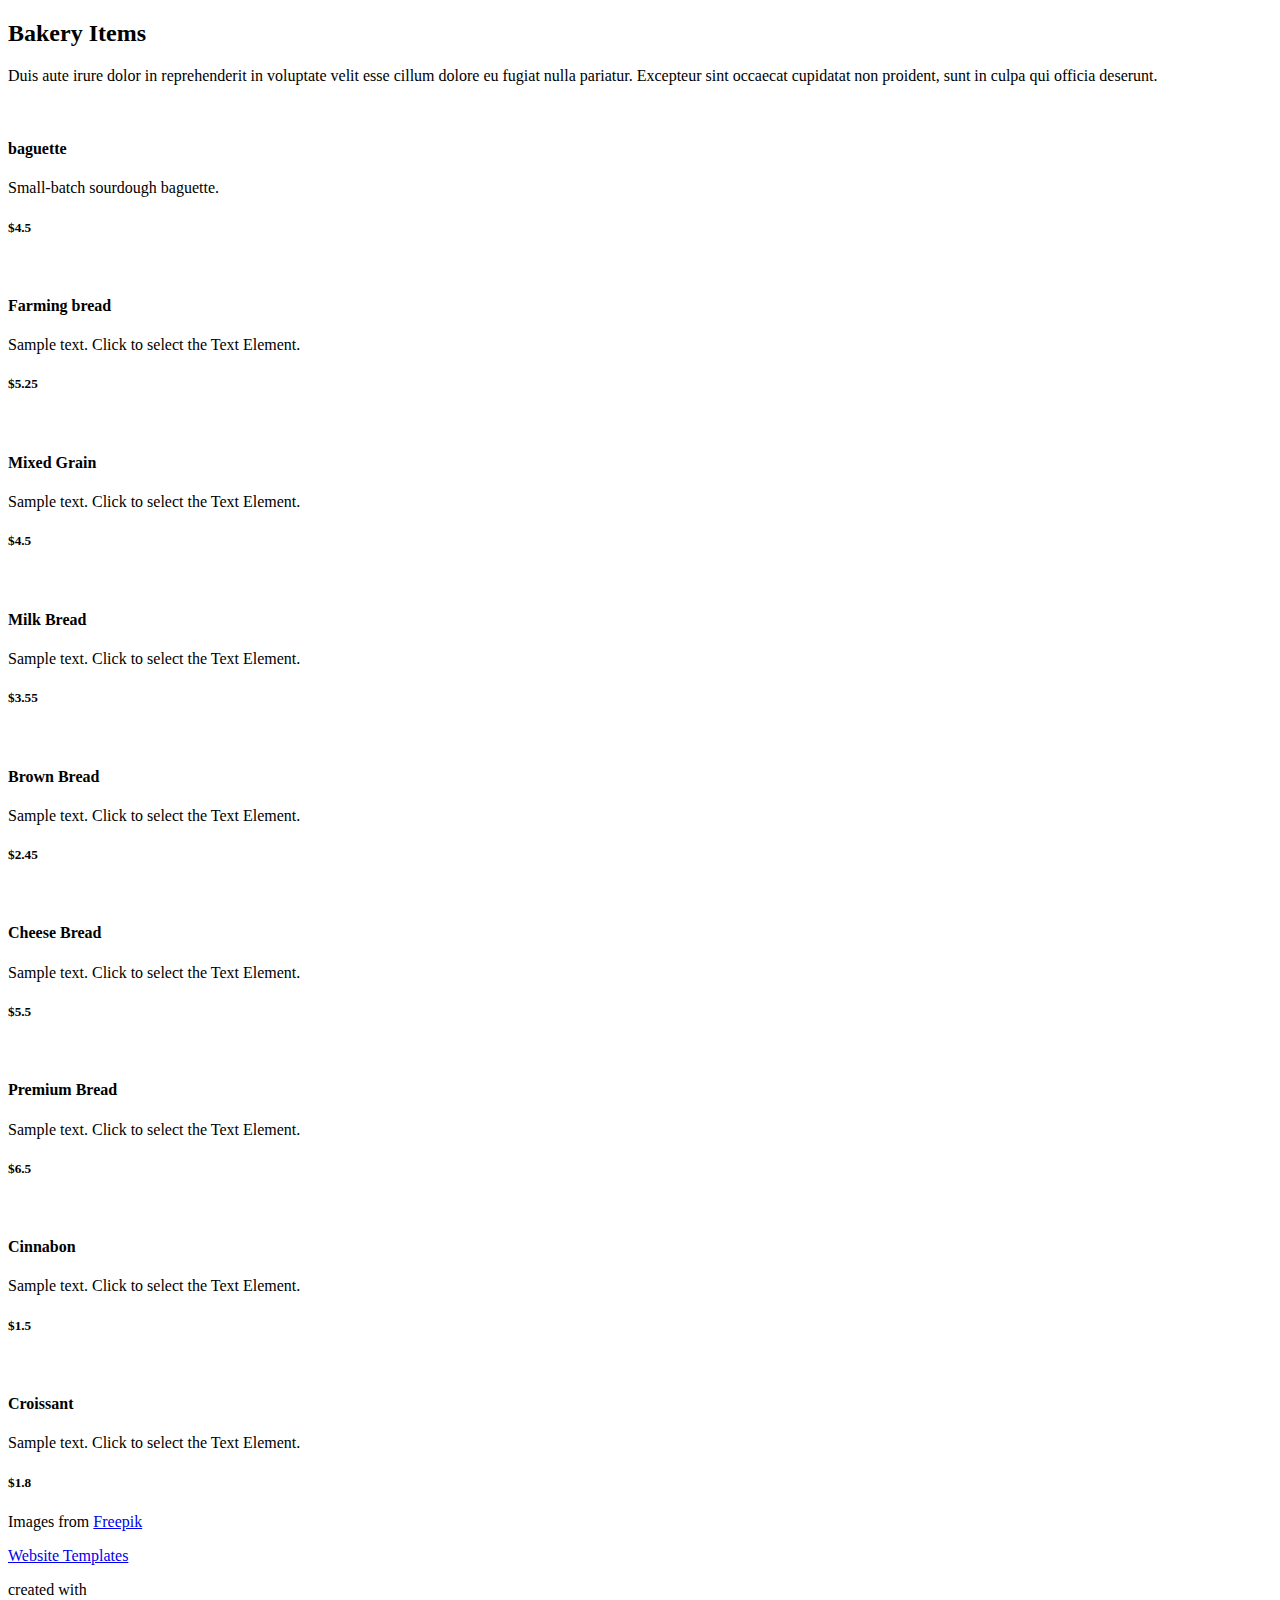
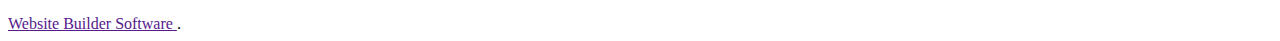
==== index.html @ 9515dfdc "Add files via upload" ====
<!DOCTYPE html>
<html style="font-size: 16px;" lang="en"><head>
    <meta name="viewport" content="width=device-width, initial-scale=1.0">
    <meta charset="utf-8">
    <meta name="keywords" content="​Bakery Items">
    <meta name="description" content="">
    <title>Loaf Bread 1</title>
    <link rel="stylesheet" href="nicepage.css" media="screen">
<link rel="stylesheet" href="Loaf-Bread-1.css" media="screen">
    <script class="u-script" type="text/javascript" src="jquery-1.9.1.min.js" defer=""></script>
    <script class="u-script" type="text/javascript" src="nicepage.js" defer=""></script>
    <meta name="generator" content="Nicepage 5.15.1, nicepage.com">
    <link id="u-theme-google-font" rel="stylesheet" href="https://fonts.googleapis.com/css?family=Raleway:100,100i,200,200i,300,300i,400,400i,500,500i,600,600i,700,700i,800,800i,900,900i|Open+Sans:300,300i,400,400i,500,500i,600,600i,700,700i,800,800i">
    
    
    
    <script type="application/ld+json">{
		"@context": "http://schema.org",
		"@type": "Organization",
		"name": "",
		"url": "/",
		"sameAs": [
				"facebook.com/mid_class_fashion",
				"X.COM/MID_CLASS_FASHION",
				"INSTAGRAM.COM/MID_CLASS_FASHION"
		]
}</script>
    <meta name="theme-color" content="#e8b284">
    <meta property="og:title" content="Loaf Bread 1">
    <meta property="og:type" content="website">
    <link rel="canonical" href="/">
  <meta data-intl-tel-input-cdn-path="intlTelInput/"></head>
  <body data-home-page="https://website5596426.nicepage.io/Loaf-Bread-1.html?version=53572908-446e-4844-8288-430011a7526f" data-home-page-title="Loaf Bread 1" class="u-body u-xl-mode" data-lang="en">
    <section class="u-align-center u-clearfix u-container-align-center-lg u-container-align-center-md u-container-align-center-sm u-container-align-center-xs u-palette-1-light-2 u-valign-middle u-section-1" id="sec-c035">
      <h2 class="u-align-center u-text u-text-1"> Bakery Items</h2>
      <p class="u-align-center u-text u-text-grey-70 u-text-2" data-animation-name="" data-animation-duration="0" data-animation-delay="0" data-animation-direction=""> Duis aute irure dolor in reprehenderit in voluptate velit esse cillum dolore eu fugiat nulla pariatur. Excepteur sint occaecat cupidatat non proident, sunt in culpa qui officia deserunt.</p>
      <div class="u-list u-list-1">
        <div class="u-repeater u-repeater-1">
          <div class="u-align-center u-container-align-center u-container-style u-list-item u-repeater-item u-shape-rectangle u-white u-list-item-1">
            <div class="u-container-layout u-similar-container u-container-layout-1">
              <img alt="" class="u-align-center u-expanded-width u-image u-image-default u-image-1" data-image-width="600" data-image-height="750" src="images/f45e987f-fe2f-640e-7a20-2efcdec618cb.jpg">
              <h4 class="u-align-center u-text u-text-3"> baguette</h4>
              <p class="u-align-center u-text u-text-4"> Small-batch sourdough baguette.</p>
              <h5 class="u-align-center u-custom-font u-text u-text-font u-text-palette-3-base u-text-5"> $4.5</h5>
            </div>
          </div>
          <div class="u-align-center u-container-align-center u-container-style u-list-item u-repeater-item u-shape-rectangle u-white u-list-item-2">
            <div class="u-container-layout u-similar-container u-container-layout-2">
              <img alt="" class="u-align-center u-expanded-width u-image u-image-default u-image-2" data-image-width="600" data-image-height="600" src="images/rr.jpg">
              <h4 class="u-align-center u-text u-text-6">Farming bread</h4>
              <p class="u-align-center u-text u-text-7">Sample text. Click to select the Text Element.</p>
              <h5 class="u-align-center u-custom-font u-text u-text-font u-text-palette-3-base u-text-8"> $5.25</h5>
            </div>
          </div>
          <div class="u-align-center u-container-align-center-lg u-container-align-center-md u-container-align-center-sm u-container-align-center-xs u-container-style u-list-item u-repeater-item u-shape-rectangle u-white u-list-item-3">
            <div class="u-container-layout u-similar-container u-container-layout-3">
              <img alt="" class="u-align-center u-expanded-width u-image u-image-default u-image-3" data-image-width="600" data-image-height="600" src="images/hh.jpg">
              <h4 class="u-align-center u-text u-text-9"> Mixed Grain</h4>
              <p class="u-align-center u-text u-text-10">Sample text. Click to select the Text Element.</p>
              <h5 class="u-align-center u-custom-font u-text u-text-font u-text-palette-3-base u-text-11"> $4.5</h5>
            </div>
          </div>
          <div class="u-align-center u-container-align-center-lg u-container-align-center-md u-container-align-center-sm u-container-align-center-xs u-container-style u-list-item u-repeater-item u-shape-rectangle u-white u-list-item-4">
            <div class="u-container-layout u-similar-container u-container-layout-4">
              <img alt="" class="u-align-center u-expanded-width u-image u-image-default u-image-4" data-image-width="600" data-image-height="600" src="images/hg.jpg">
              <h4 class="u-align-center u-text u-text-12">Milk Bread</h4>
              <p class="u-align-center u-text u-text-13">Sample text. Click to select the Text Element.</p>
              <h5 class="u-align-center u-custom-font u-text u-text-font u-text-palette-3-base u-text-14"> $3.55</h5>
            </div>
          </div>
          <div class="u-align-center u-container-align-center u-container-style u-list-item u-repeater-item u-shape-rectangle u-white u-list-item-5">
            <div class="u-container-layout u-similar-container u-container-layout-5">
              <img alt="" class="u-align-center u-expanded-width u-image u-image-default u-image-5" data-image-width="600" data-image-height="600" src="images/jhjhjh.jpg">
              <h4 class="u-align-center u-text u-text-15">Brown Bread</h4>
              <p class="u-align-center u-text u-text-16">Sample text. Click to select the Text Element.</p>
              <h5 class="u-align-center u-custom-font u-text u-text-font u-text-palette-3-base u-text-17"> $2.45</h5>
            </div>
          </div>
          <div class="u-align-center u-container-align-center u-container-style u-list-item u-repeater-item u-shape-rectangle u-white u-list-item-6">
            <div class="u-container-layout u-similar-container u-container-layout-6">
              <img alt="" class="u-align-center u-expanded-width u-image u-image-default u-image-6" data-image-width="700" data-image-height="700" src="images/j.jpg">
              <h4 class="u-align-center u-text u-text-18"> Cheese Bread</h4>
              <p class="u-align-center u-text u-text-19">Sample text. Click to select the Text Element.</p>
              <h5 class="u-align-center u-custom-font u-text u-text-font u-text-palette-3-base u-text-20"> $5.5</h5>
            </div>
          </div>
          <div class="u-align-center u-container-align-center u-container-style u-list-item u-repeater-item u-shape-rectangle u-white u-list-item-7">
            <div class="u-container-layout u-similar-container u-container-layout-7">
              <img alt="" class="u-align-center u-expanded-width u-image u-image-default u-image-7" data-image-width="600" data-image-height="750" src="images/rre.jpg">
              <h4 class="u-align-center u-text u-text-21">Premium Bread</h4>
              <p class="u-align-center u-text u-text-22">Sample text. Click to select the Text Element.</p>
              <h5 class="u-align-center u-custom-font u-text u-text-font u-text-palette-3-base u-text-23"> $6.5</h5>
            </div>
          </div>
          <div class="u-align-center u-container-align-center u-container-style u-list-item u-repeater-item u-shape-rectangle u-white u-list-item-8">
            <div class="u-container-layout u-similar-container u-container-layout-8">
              <img alt="" class="u-align-center u-expanded-width u-image u-image-default u-image-8" data-image-width="600" data-image-height="600" src="images/rtrtrt.jpg">
              <h4 class="u-align-center u-text u-text-24"> Cinnabon</h4>
              <p class="u-align-center u-text u-text-25">Sample text. Click to select the Text Element.</p>
              <h5 class="u-align-center u-custom-font u-text u-text-font u-text-palette-3-base u-text-26"> $1.5</h5>
            </div>
          </div>
          <div class="u-align-center u-container-align-center u-container-style u-list-item u-repeater-item u-shape-rectangle u-white u-list-item-9">
            <div class="u-container-layout u-similar-container u-container-layout-9">
              <img alt="" class="u-align-center u-expanded-width u-image u-image-default u-image-9" data-image-width="700" data-image-height="700" src="images/ghghe4.jpg">
              <h4 class="u-align-center u-text u-text-27">Croissant</h4>
              <p class="u-align-center u-text u-text-28">Sample text. Click to select the Text Element.</p>
              <h5 class="u-align-center u-custom-font u-text u-text-font u-text-palette-3-base u-text-29"> $1.8</h5>
            </div>
          </div>
        </div>
      </div>
      <p class="u-align-center u-text u-text-default u-text-30">Images from <a href="https://www.freepik.com" class="u-active-none u-border-1 u-border-active-palette-3-base u-border-black u-border-hover-palette-3-base u-border-no-left u-border-no-right u-border-no-top u-bottom-left-radius-0 u-bottom-right-radius-0 u-btn u-button-link u-button-style u-hover-none u-none u-radius-0 u-text-body-color u-top-left-radius-0 u-top-right-radius-0 u-btn-1" target="_blank">Freepik</a>
      </p>
    </section>
    
    
    
    
    <section class="u-backlink u-clearfix u-grey-80">
      <a class="u-link" href="https://nicepage.com/website-templates" target="_blank">
        <span>Website Templates</span>
      </a>
      <p class="u-text">
        <span>created with</span>
      </p>
      <a class="u-link" href="" target="_blank">
        <span>Website Builder Software</span>
      </a>. 
    </section>
  
</body></html>
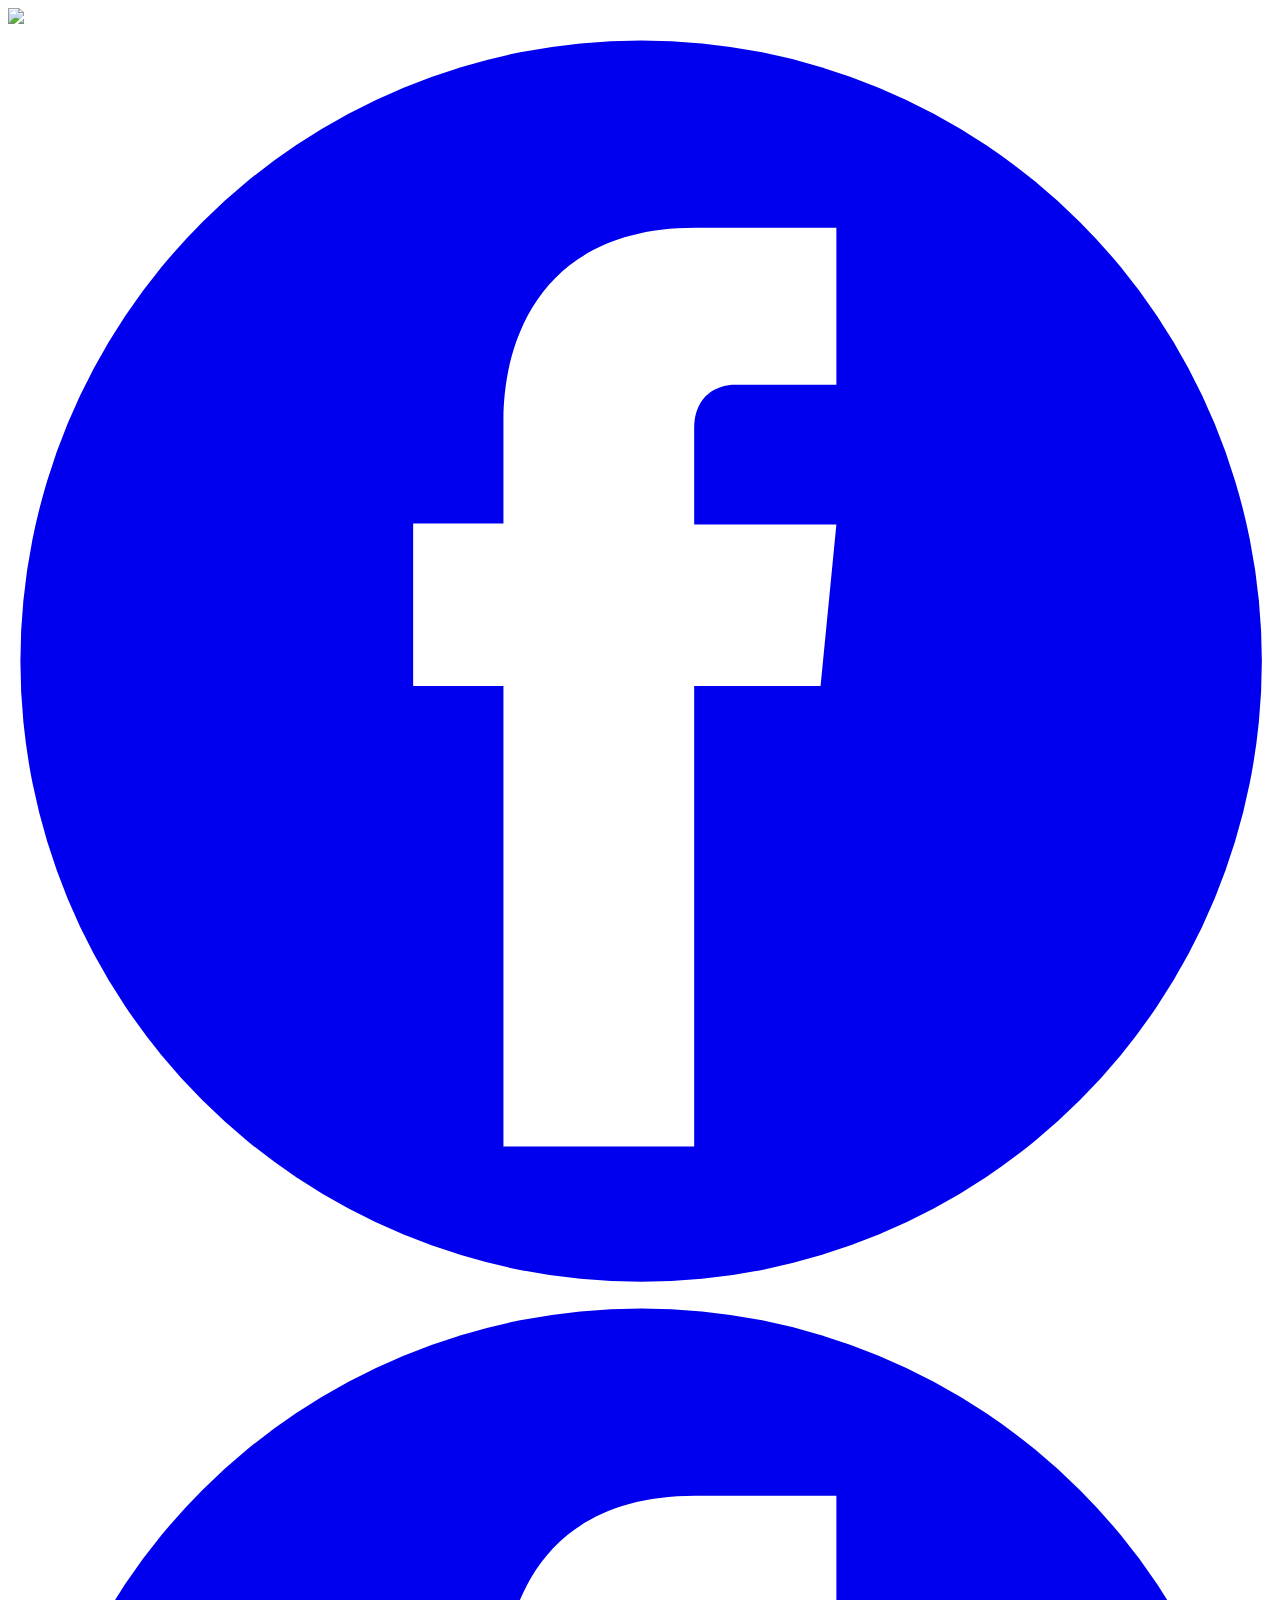
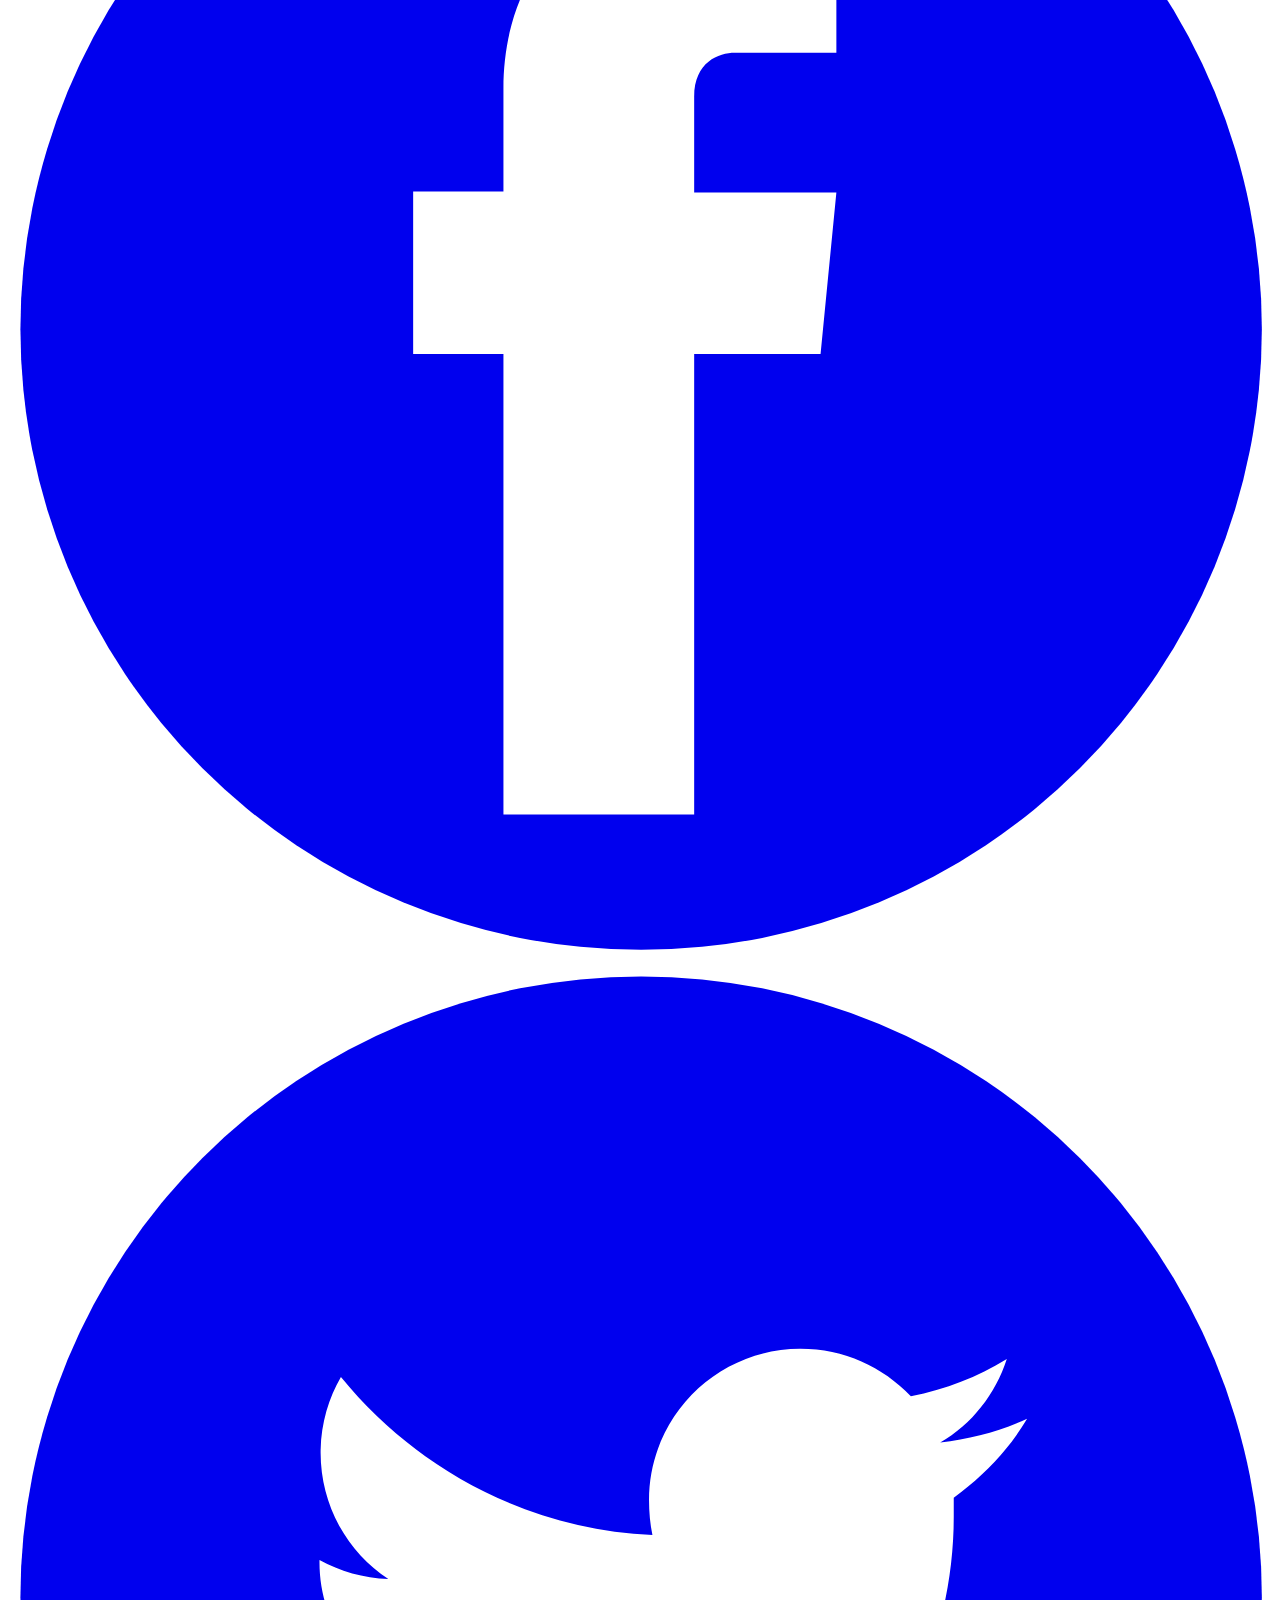
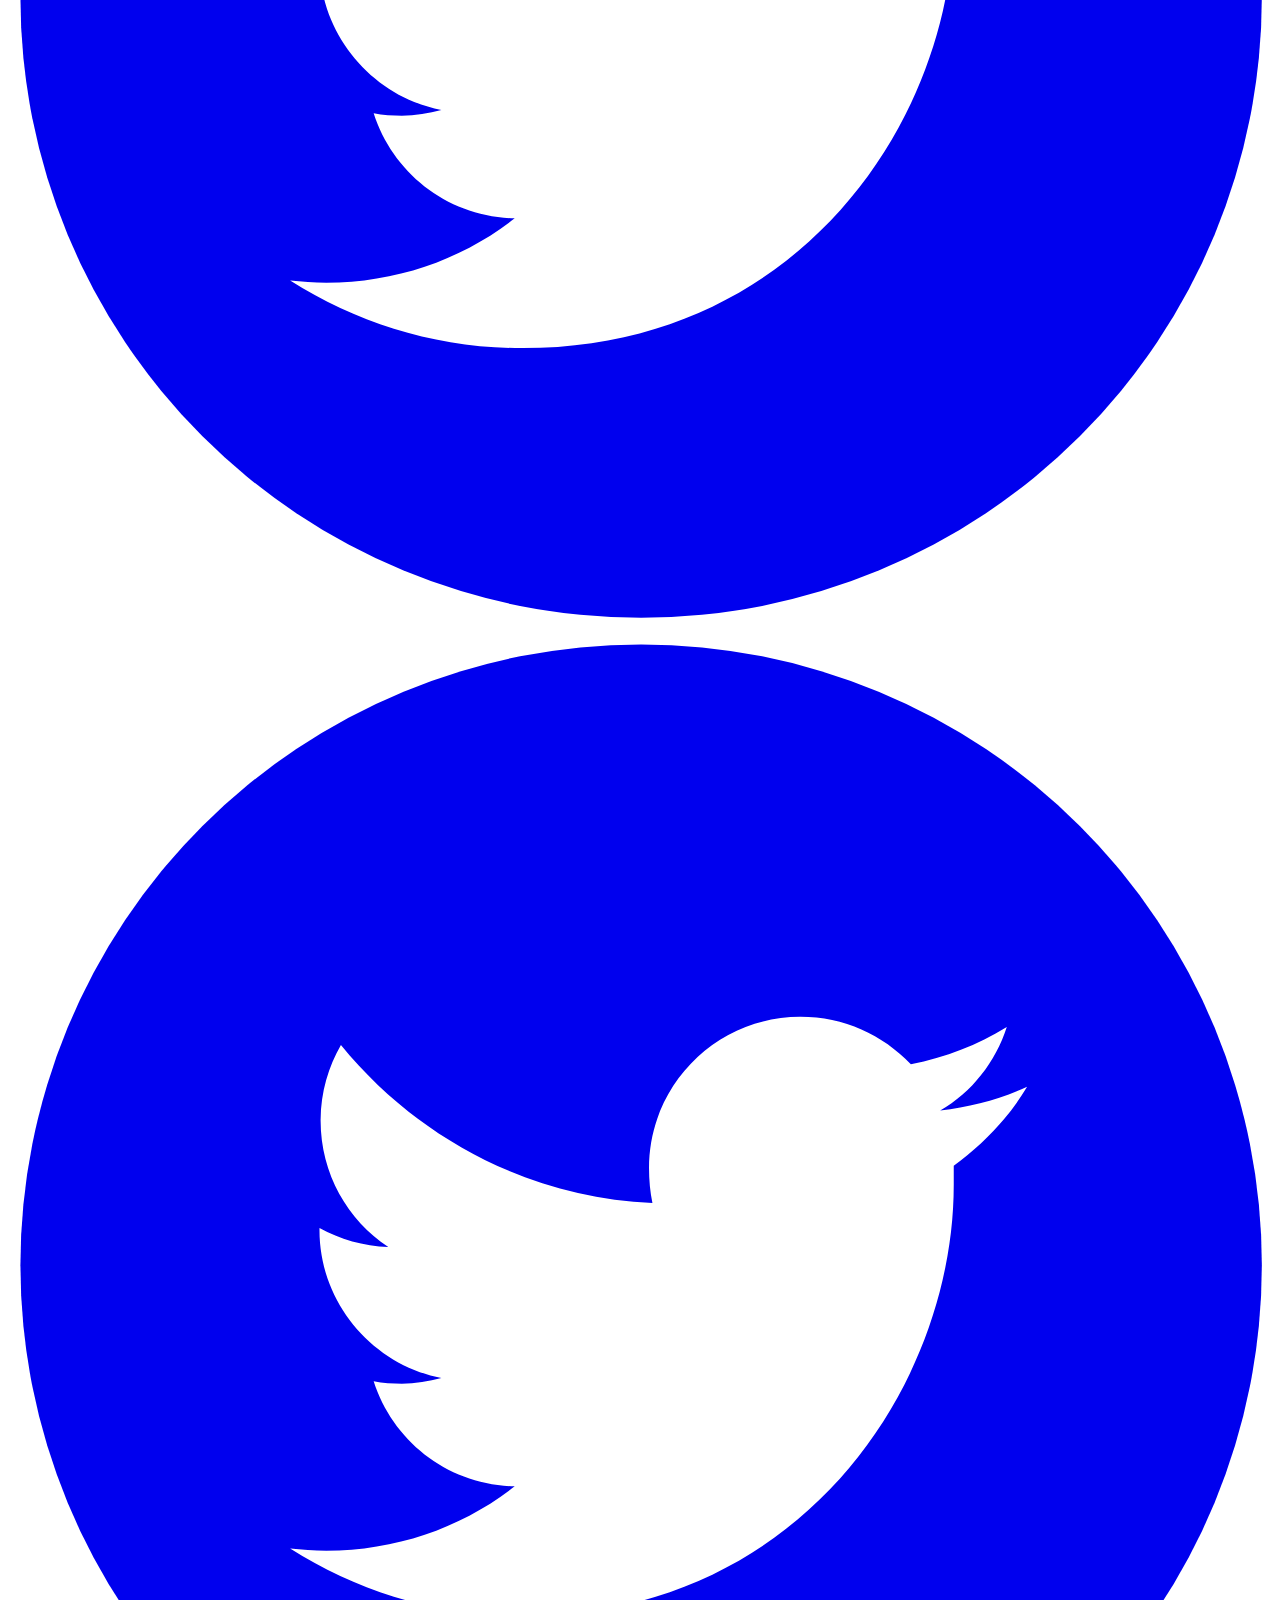
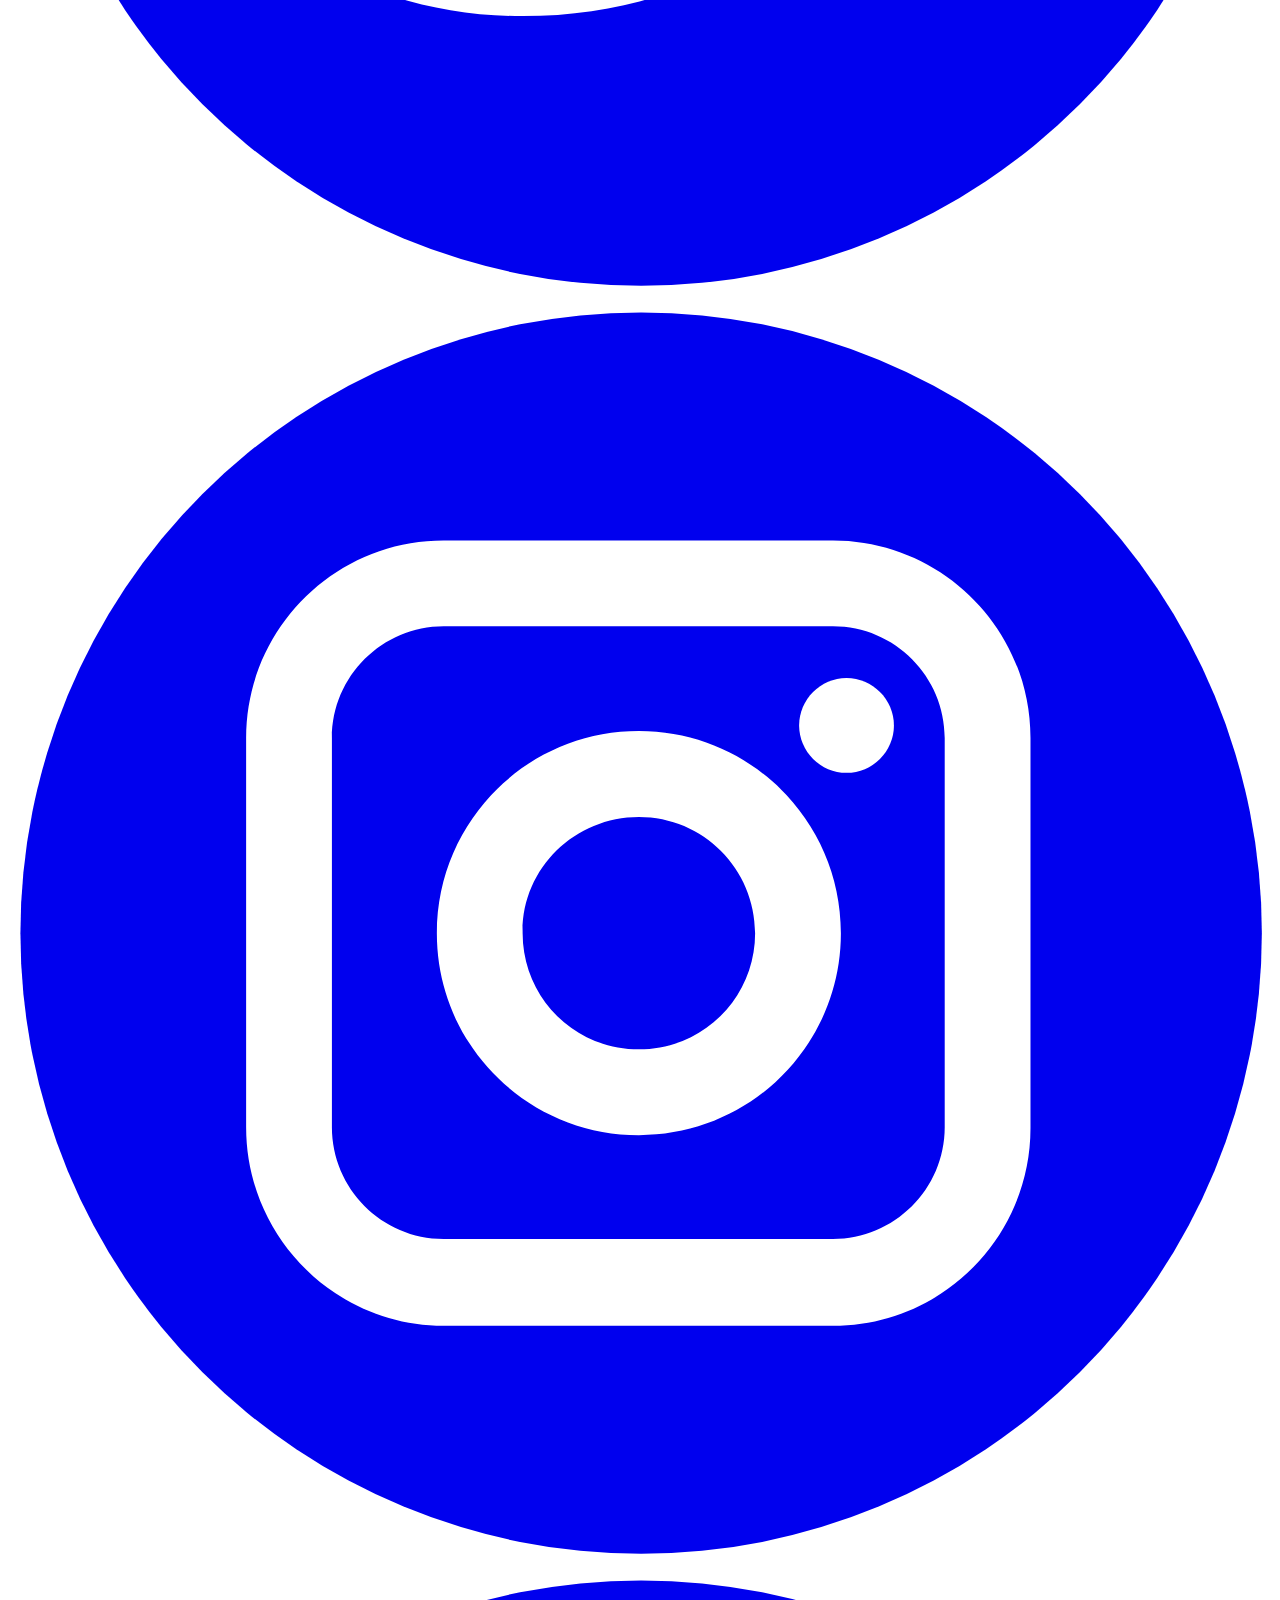
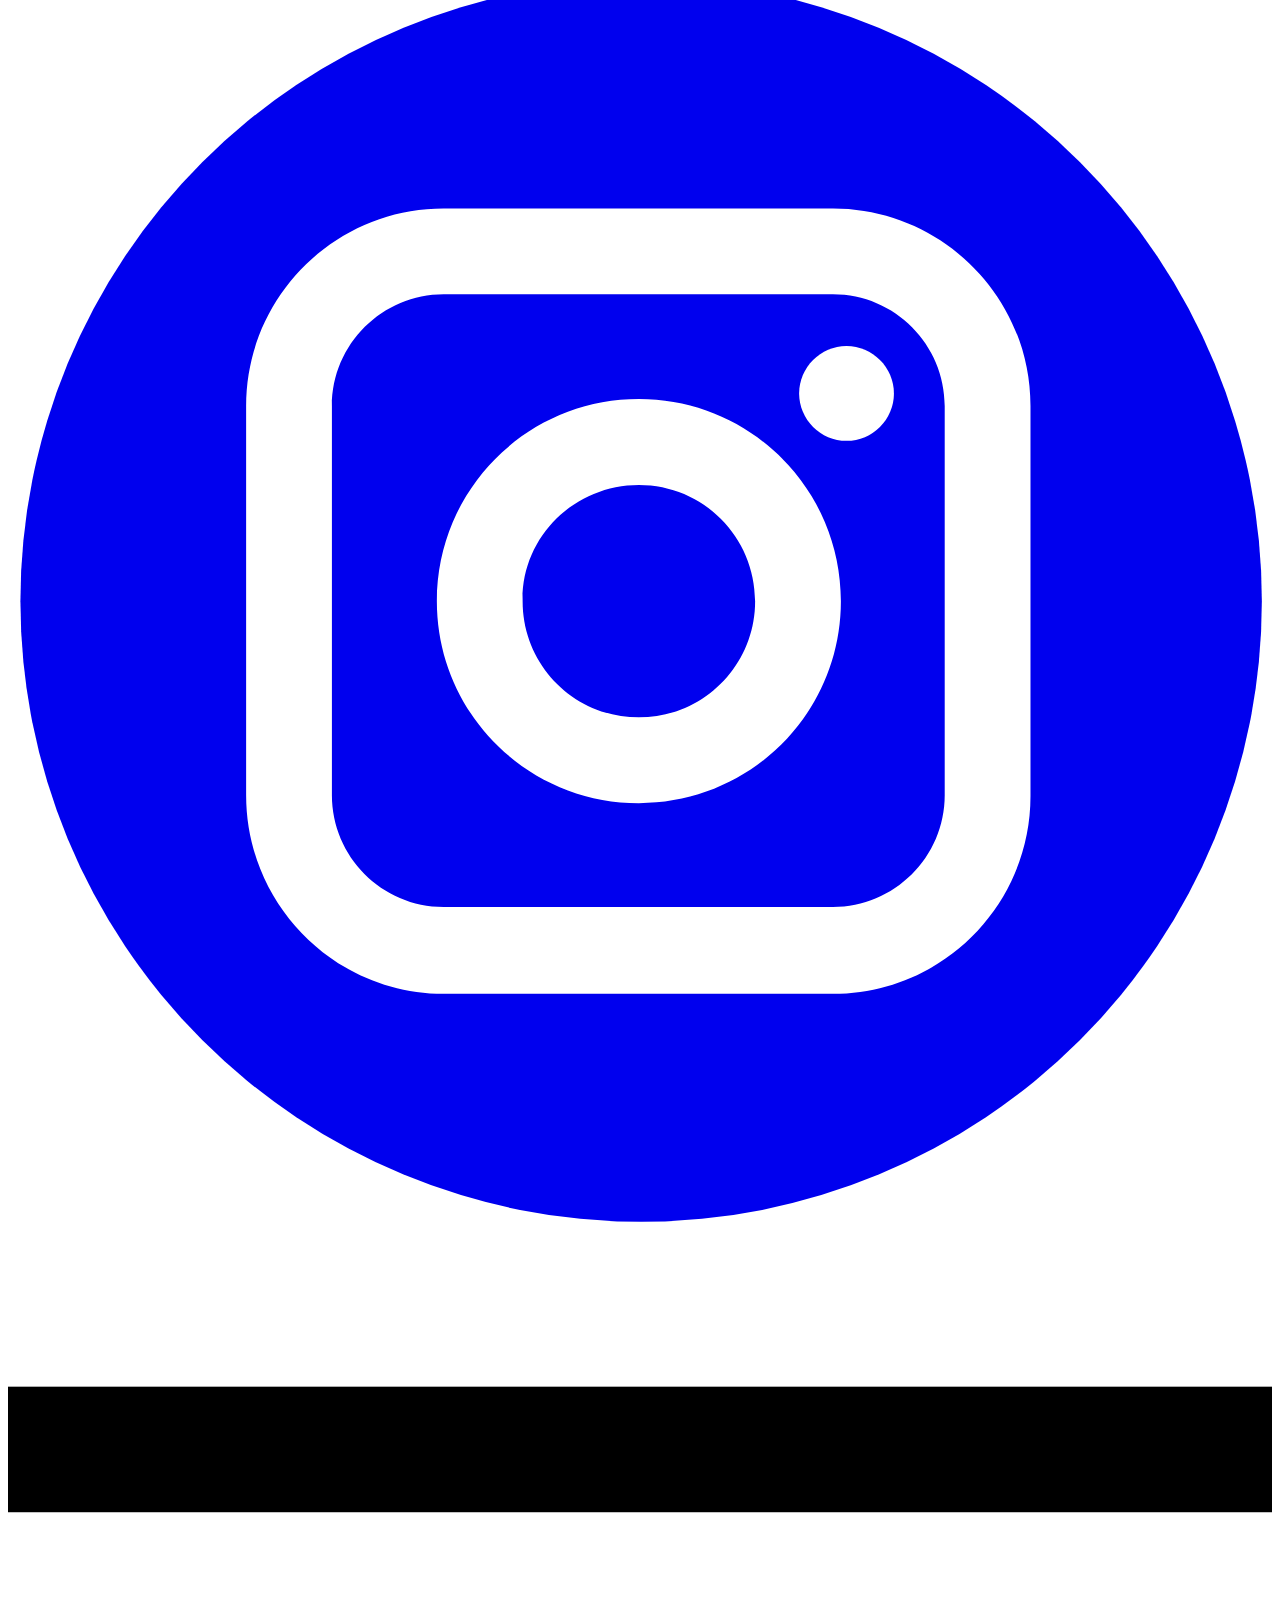
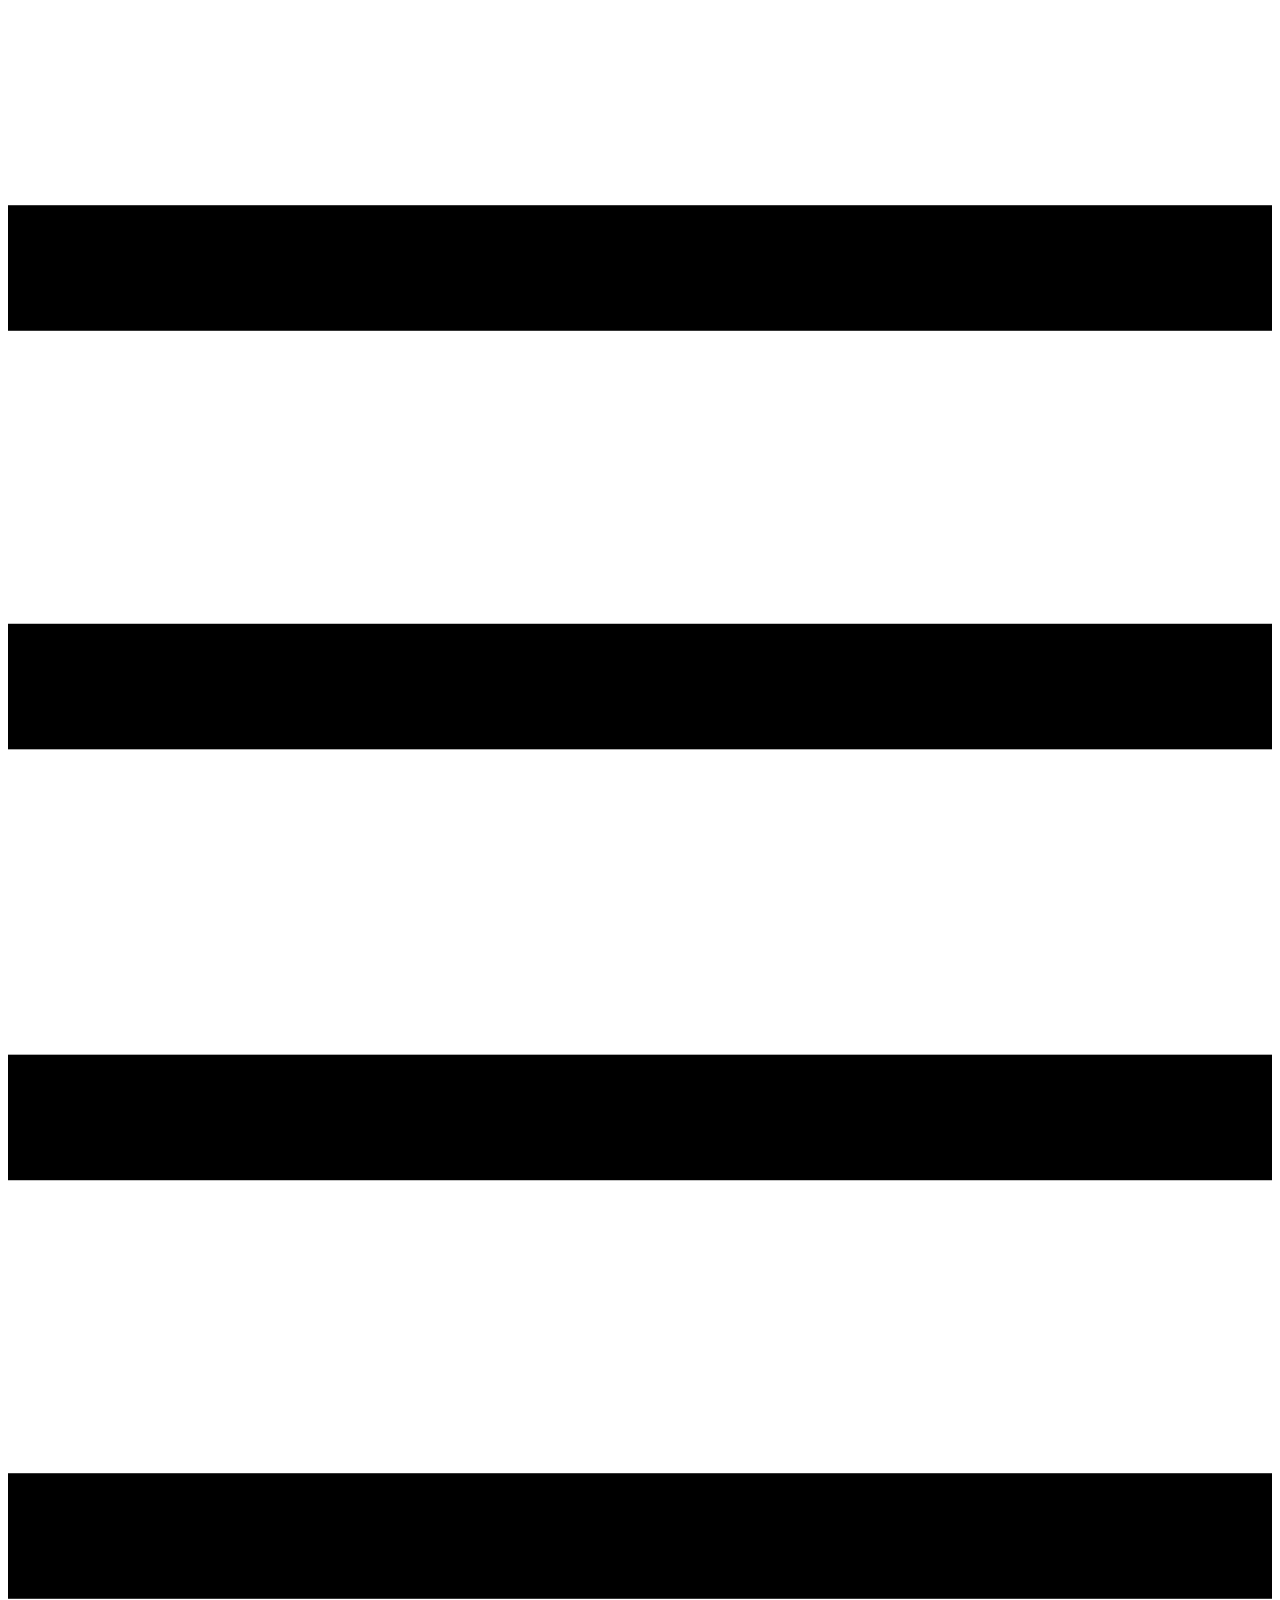
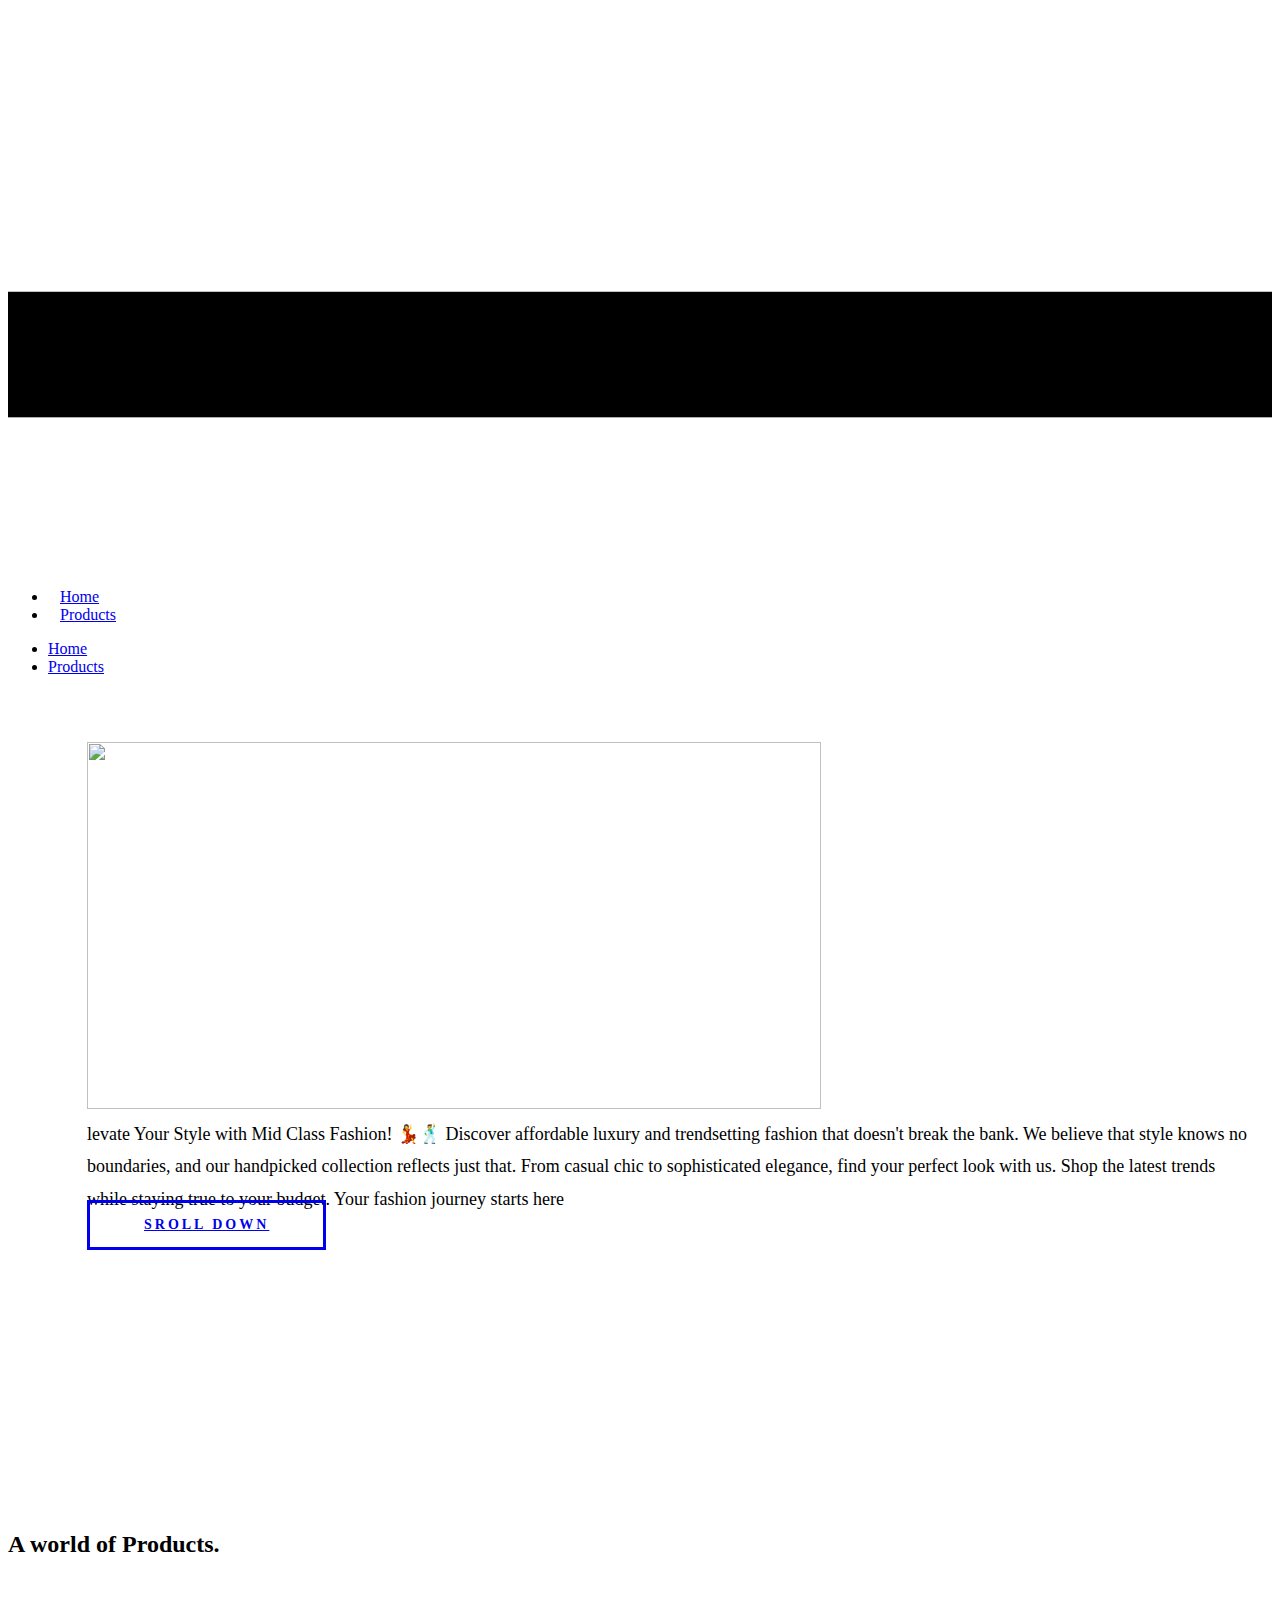
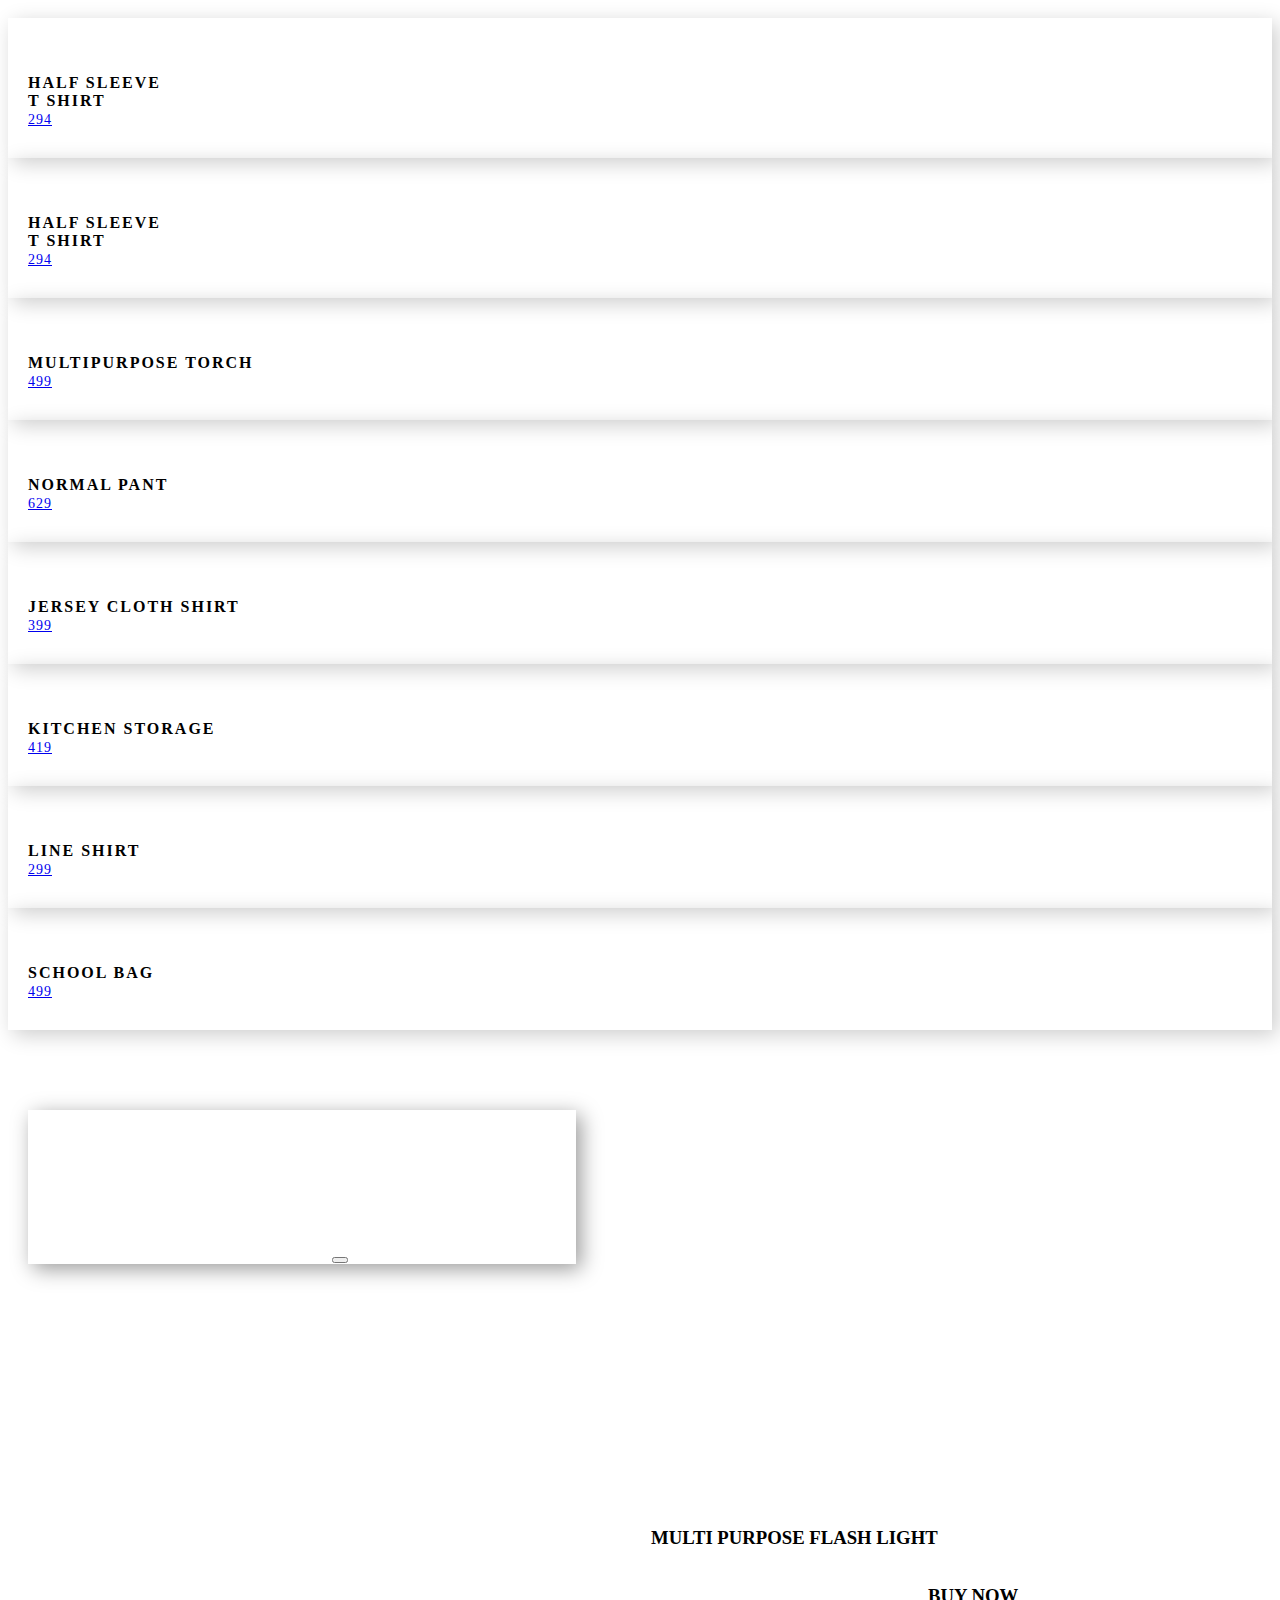
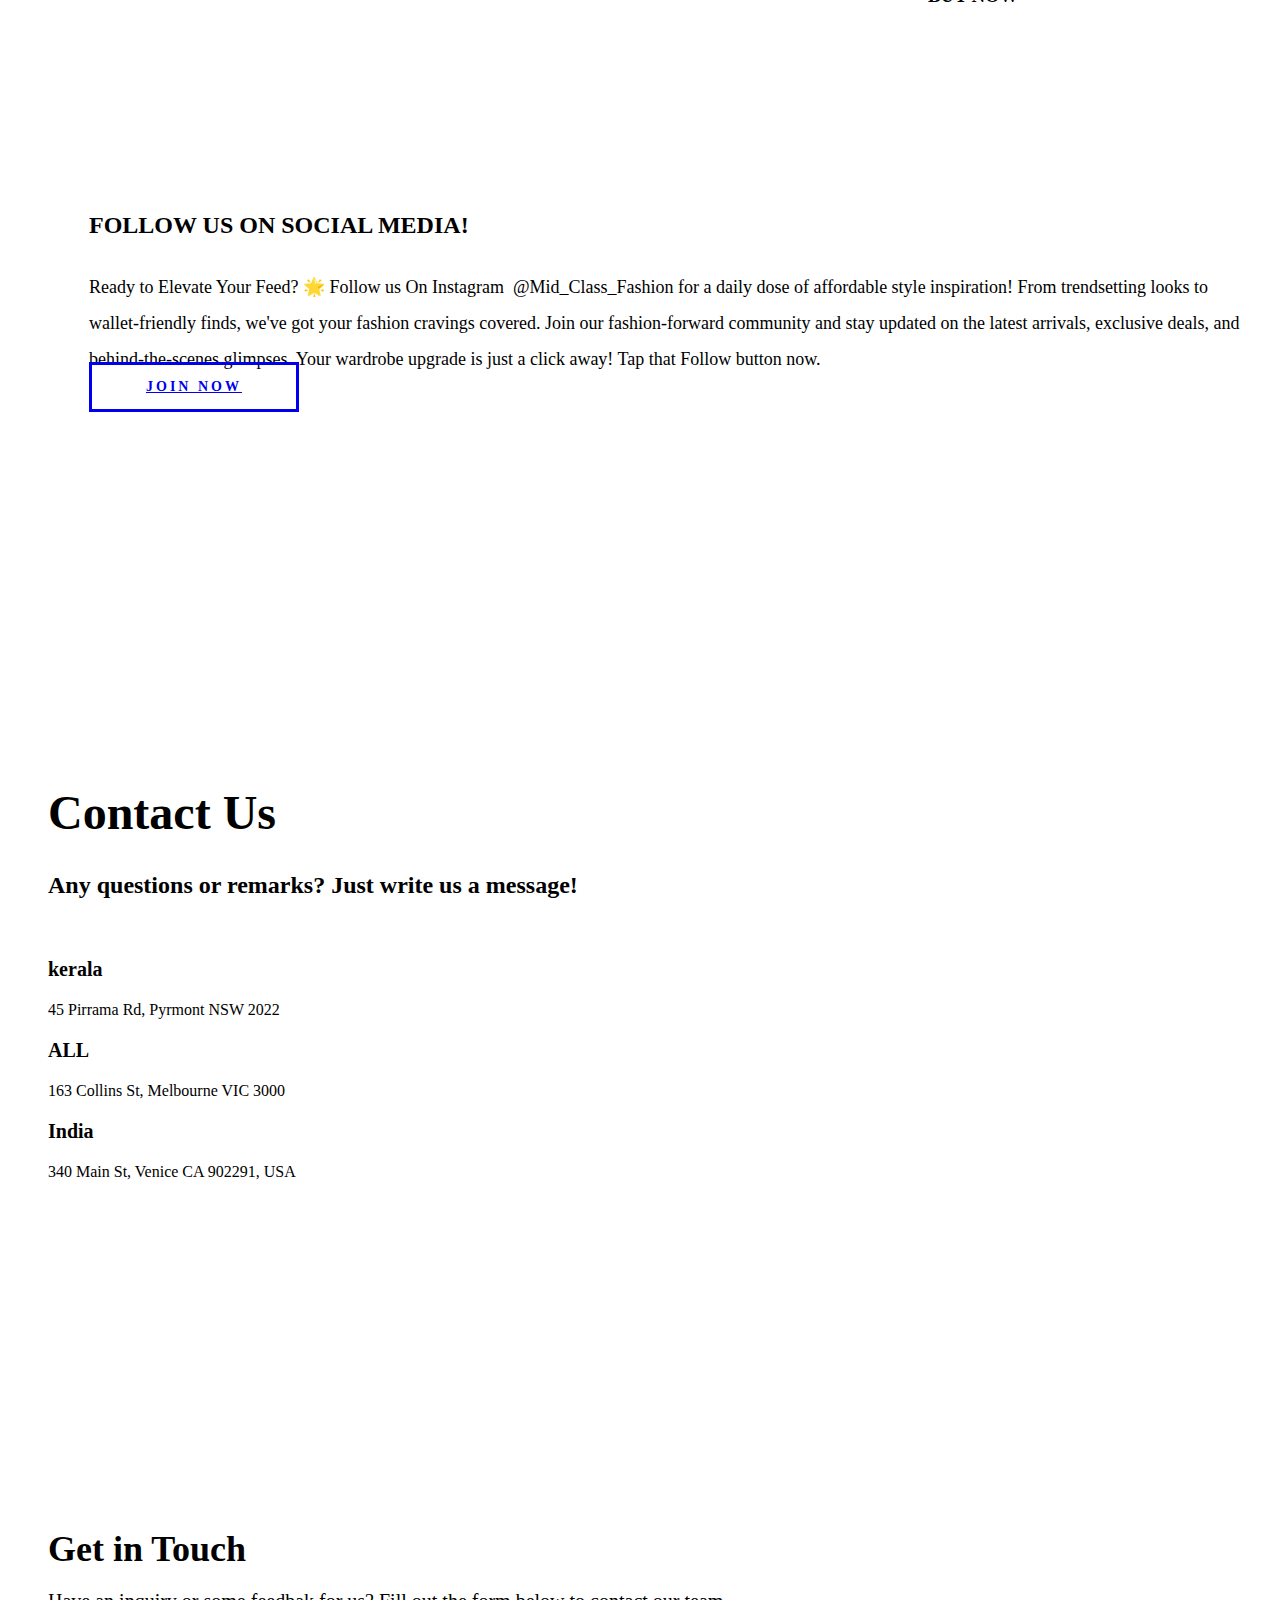
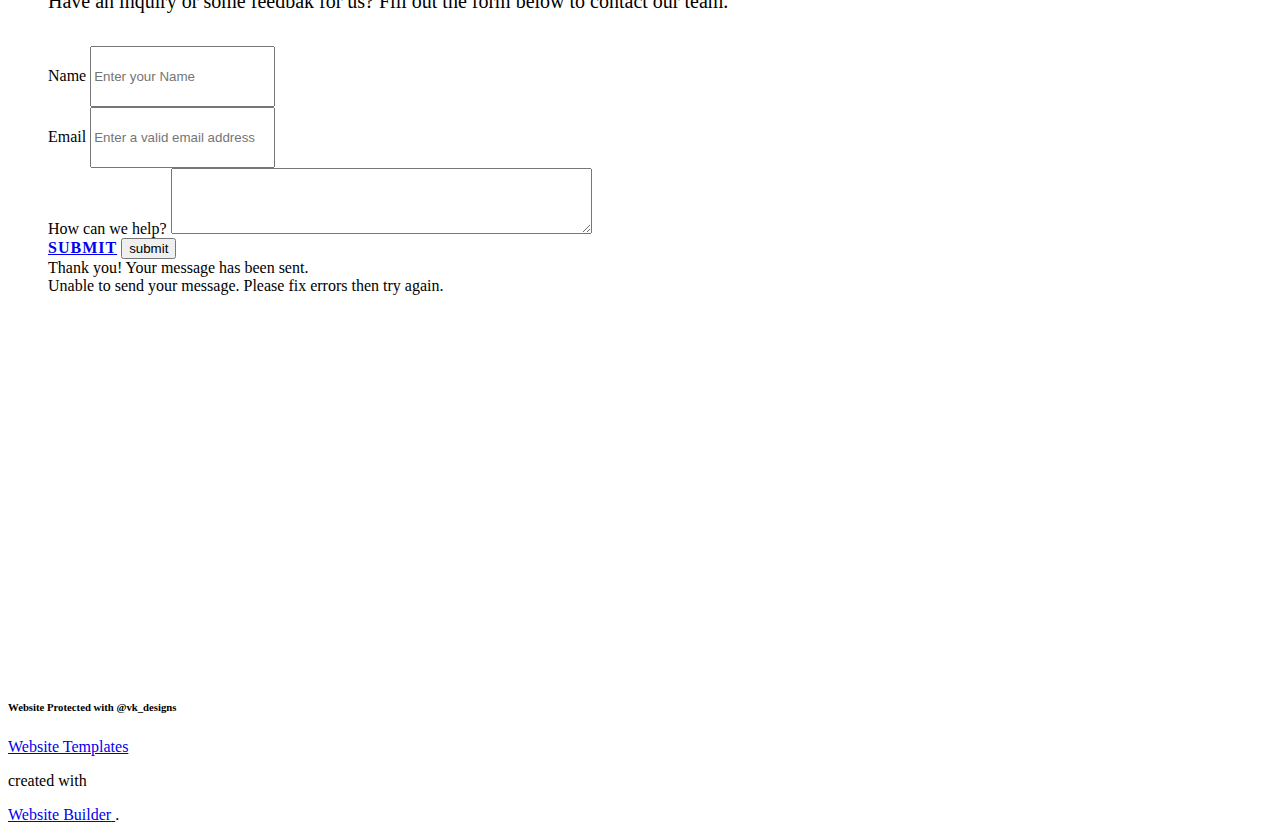
==== commit 8e9b78ff: "Rename About-Club-2.html to index.html" ====
--- a/index.html
+++ b/index.html
@@ -2,15 +2,20 @@
 <html style="font-size: 16px;" lang="en"><head>
     <meta name="viewport" content="width=device-width, initial-scale=1.0">
     <meta charset="utf-8">
-    <meta name="keywords" content="​Bakery Items">
+    <meta name="keywords" content="Yoga Day">
     <meta name="description" content="">
-    <title>Loaf Bread 1</title>
+    <title>About&nbsp;Club 2</title>
     <link rel="stylesheet" href="nicepage.css" media="screen">
-<link rel="stylesheet" href="Loaf-Bread-1.css" media="screen">
+<link rel="stylesheet" href="About-Club-2.css" media="screen">
     <script class="u-script" type="text/javascript" src="jquery-1.9.1.min.js" defer=""></script>
     <script class="u-script" type="text/javascript" src="nicepage.js" defer=""></script>
     <meta name="generator" content="Nicepage 5.15.1, nicepage.com">
+    <meta name="referrer" content="origin">
     <link id="u-theme-google-font" rel="stylesheet" href="https://fonts.googleapis.com/css?family=Raleway:100,100i,200,200i,300,300i,400,400i,500,500i,600,600i,700,700i,800,800i,900,900i|Open+Sans:300,300i,400,400i,500,500i,600,600i,700,700i,800,800i">
+    
+    
+    
+    
     
     
     
@@ -18,7 +23,7 @@
 		"@context": "http://schema.org",
 		"@type": "Organization",
 		"name": "",
-		"url": "/",
+		"logo": "images/Screenshot__10_-removebg-preview.png",
 		"sameAs": [
 				"facebook.com/mid_class_fashion",
 				"X.COM/MID_CLASS_FASHION",
@@ -26,97 +31,266 @@
 		]
 }</script>
     <meta name="theme-color" content="#e8b284">
-    <meta property="og:title" content="Loaf Bread 1">
+    <meta property="og:title" content="About&nbsp;Club 2">
     <meta property="og:type" content="website">
-    <link rel="canonical" href="/">
   <meta data-intl-tel-input-cdn-path="intlTelInput/"></head>
-  <body data-home-page="https://website5596426.nicepage.io/Loaf-Bread-1.html?version=53572908-446e-4844-8288-430011a7526f" data-home-page-title="Loaf Bread 1" class="u-body u-xl-mode" data-lang="en">
-    <section class="u-align-center u-clearfix u-container-align-center-lg u-container-align-center-md u-container-align-center-sm u-container-align-center-xs u-palette-1-light-2 u-valign-middle u-section-1" id="sec-c035">
-      <h2 class="u-align-center u-text u-text-1"> Bakery Items</h2>
-      <p class="u-align-center u-text u-text-grey-70 u-text-2" data-animation-name="" data-animation-duration="0" data-animation-delay="0" data-animation-direction=""> Duis aute irure dolor in reprehenderit in voluptate velit esse cillum dolore eu fugiat nulla pariatur. Excepteur sint occaecat cupidatat non proident, sunt in culpa qui officia deserunt.</p>
-      <div class="u-list u-list-1">
-        <div class="u-repeater u-repeater-1">
-          <div class="u-align-center u-container-align-center u-container-style u-list-item u-repeater-item u-shape-rectangle u-white u-list-item-1">
-            <div class="u-container-layout u-similar-container u-container-layout-1">
-              <img alt="" class="u-align-center u-expanded-width u-image u-image-default u-image-1" data-image-width="600" data-image-height="750" src="images/f45e987f-fe2f-640e-7a20-2efcdec618cb.jpg">
-              <h4 class="u-align-center u-text u-text-3"> baguette</h4>
-              <p class="u-align-center u-text u-text-4"> Small-batch sourdough baguette.</p>
-              <h5 class="u-align-center u-custom-font u-text u-text-font u-text-palette-3-base u-text-5"> $4.5</h5>
-            </div>
-          </div>
-          <div class="u-align-center u-container-align-center u-container-style u-list-item u-repeater-item u-shape-rectangle u-white u-list-item-2">
-            <div class="u-container-layout u-similar-container u-container-layout-2">
-              <img alt="" class="u-align-center u-expanded-width u-image u-image-default u-image-2" data-image-width="600" data-image-height="600" src="images/rr.jpg">
-              <h4 class="u-align-center u-text u-text-6">Farming bread</h4>
-              <p class="u-align-center u-text u-text-7">Sample text. Click to select the Text Element.</p>
-              <h5 class="u-align-center u-custom-font u-text u-text-font u-text-palette-3-base u-text-8"> $5.25</h5>
-            </div>
-          </div>
-          <div class="u-align-center u-container-align-center-lg u-container-align-center-md u-container-align-center-sm u-container-align-center-xs u-container-style u-list-item u-repeater-item u-shape-rectangle u-white u-list-item-3">
-            <div class="u-container-layout u-similar-container u-container-layout-3">
-              <img alt="" class="u-align-center u-expanded-width u-image u-image-default u-image-3" data-image-width="600" data-image-height="600" src="images/hh.jpg">
-              <h4 class="u-align-center u-text u-text-9"> Mixed Grain</h4>
-              <p class="u-align-center u-text u-text-10">Sample text. Click to select the Text Element.</p>
-              <h5 class="u-align-center u-custom-font u-text u-text-font u-text-palette-3-base u-text-11"> $4.5</h5>
-            </div>
-          </div>
-          <div class="u-align-center u-container-align-center-lg u-container-align-center-md u-container-align-center-sm u-container-align-center-xs u-container-style u-list-item u-repeater-item u-shape-rectangle u-white u-list-item-4">
-            <div class="u-container-layout u-similar-container u-container-layout-4">
-              <img alt="" class="u-align-center u-expanded-width u-image u-image-default u-image-4" data-image-width="600" data-image-height="600" src="images/hg.jpg">
-              <h4 class="u-align-center u-text u-text-12">Milk Bread</h4>
-              <p class="u-align-center u-text u-text-13">Sample text. Click to select the Text Element.</p>
-              <h5 class="u-align-center u-custom-font u-text u-text-font u-text-palette-3-base u-text-14"> $3.55</h5>
-            </div>
-          </div>
-          <div class="u-align-center u-container-align-center u-container-style u-list-item u-repeater-item u-shape-rectangle u-white u-list-item-5">
-            <div class="u-container-layout u-similar-container u-container-layout-5">
-              <img alt="" class="u-align-center u-expanded-width u-image u-image-default u-image-5" data-image-width="600" data-image-height="600" src="images/jhjhjh.jpg">
-              <h4 class="u-align-center u-text u-text-15">Brown Bread</h4>
-              <p class="u-align-center u-text u-text-16">Sample text. Click to select the Text Element.</p>
-              <h5 class="u-align-center u-custom-font u-text u-text-font u-text-palette-3-base u-text-17"> $2.45</h5>
-            </div>
-          </div>
-          <div class="u-align-center u-container-align-center u-container-style u-list-item u-repeater-item u-shape-rectangle u-white u-list-item-6">
-            <div class="u-container-layout u-similar-container u-container-layout-6">
-              <img alt="" class="u-align-center u-expanded-width u-image u-image-default u-image-6" data-image-width="700" data-image-height="700" src="images/j.jpg">
-              <h4 class="u-align-center u-text u-text-18"> Cheese Bread</h4>
-              <p class="u-align-center u-text u-text-19">Sample text. Click to select the Text Element.</p>
-              <h5 class="u-align-center u-custom-font u-text u-text-font u-text-palette-3-base u-text-20"> $5.5</h5>
-            </div>
-          </div>
-          <div class="u-align-center u-container-align-center u-container-style u-list-item u-repeater-item u-shape-rectangle u-white u-list-item-7">
-            <div class="u-container-layout u-similar-container u-container-layout-7">
-              <img alt="" class="u-align-center u-expanded-width u-image u-image-default u-image-7" data-image-width="600" data-image-height="750" src="images/rre.jpg">
-              <h4 class="u-align-center u-text u-text-21">Premium Bread</h4>
-              <p class="u-align-center u-text u-text-22">Sample text. Click to select the Text Element.</p>
-              <h5 class="u-align-center u-custom-font u-text u-text-font u-text-palette-3-base u-text-23"> $6.5</h5>
-            </div>
-          </div>
-          <div class="u-align-center u-container-align-center u-container-style u-list-item u-repeater-item u-shape-rectangle u-white u-list-item-8">
-            <div class="u-container-layout u-similar-container u-container-layout-8">
-              <img alt="" class="u-align-center u-expanded-width u-image u-image-default u-image-8" data-image-width="600" data-image-height="600" src="images/rtrtrt.jpg">
-              <h4 class="u-align-center u-text u-text-24"> Cinnabon</h4>
-              <p class="u-align-center u-text u-text-25">Sample text. Click to select the Text Element.</p>
-              <h5 class="u-align-center u-custom-font u-text u-text-font u-text-palette-3-base u-text-26"> $1.5</h5>
-            </div>
-          </div>
-          <div class="u-align-center u-container-align-center u-container-style u-list-item u-repeater-item u-shape-rectangle u-white u-list-item-9">
-            <div class="u-container-layout u-similar-container u-container-layout-9">
-              <img alt="" class="u-align-center u-expanded-width u-image u-image-default u-image-9" data-image-width="700" data-image-height="700" src="images/ghghe4.jpg">
-              <h4 class="u-align-center u-text u-text-27">Croissant</h4>
-              <p class="u-align-center u-text u-text-28">Sample text. Click to select the Text Element.</p>
-              <h5 class="u-align-center u-custom-font u-text u-text-font u-text-palette-3-base u-text-29"> $1.8</h5>
-            </div>
-          </div>
-        </div>
-      </div>
-      <p class="u-align-center u-text u-text-default u-text-30">Images from <a href="https://www.freepik.com" class="u-active-none u-border-1 u-border-active-palette-3-base u-border-black u-border-hover-palette-3-base u-border-no-left u-border-no-right u-border-no-top u-bottom-left-radius-0 u-bottom-right-radius-0 u-btn u-button-link u-button-style u-hover-none u-none u-radius-0 u-text-body-color u-top-left-radius-0 u-top-right-radius-0 u-btn-1" target="_blank">Freepik</a>
-      </p>
-    </section>
-    
-    
-    
-    
+  <body class="u-body u-xl-mode" data-lang="en"><header class="u-align-center-sm u-align-center-xs u-clearfix u-header u-header" id="sec-3c14"><div class="u-clearfix u-sheet u-sheet-1">
+        <a href="https://nicepage.com" class="u-image u-logo u-image-1" data-image-width="773" data-image-height="323">
+          <img src="images/Screenshot__10_-removebg-preview.png" class="u-logo-image u-logo-image-1">
+        </a>
+        <div class="u-social-icons u-spacing-10 u-social-icons-1">
+          <a class="u-social-url" title="facebook" target="_blank" href="facebook.com/mid_class_fashion"><span class="u-icon u-social-facebook u-social-icon u-icon-1"><svg class="u-svg-link" preserveAspectRatio="xMidYMin slice" viewBox="0 0 112 112" style=""><use xlink:href="#svg-4eb5"></use></svg><svg class="u-svg-content" viewBox="0 0 112 112" x="0" y="0" id="svg-4eb5"><circle fill="currentColor" cx="56.1" cy="56.1" r="55"></circle><path fill="#FFFFFF" d="M73.5,31.6h-9.1c-1.4,0-3.6,0.8-3.6,3.9v8.5h12.6L72,58.3H60.8v40.8H43.9V58.3h-8V43.9h8v-9.2
+      c0-6.7,3.1-17,17-17h12.5v13.9H73.5z"></path></svg></span>
+          </a>
+          <a class="u-social-url" title="twitter" target="_blank" href="X.COM/MID_CLASS_FASHION"><span class="u-icon u-social-icon u-social-twitter u-icon-2"><svg class="u-svg-link" preserveAspectRatio="xMidYMin slice" viewBox="0 0 112 112" style=""><use xlink:href="#svg-ea6f"></use></svg><svg class="u-svg-content" viewBox="0 0 112 112" x="0" y="0" id="svg-ea6f"><circle fill="currentColor" class="st0" cx="56.1" cy="56.1" r="55"></circle><path fill="#FFFFFF" d="M83.8,47.3c0,0.6,0,1.2,0,1.7c0,17.7-13.5,38.2-38.2,38.2C38,87.2,31,85,25,81.2c1,0.1,2.1,0.2,3.2,0.2
+      c6.3,0,12.1-2.1,16.7-5.7c-5.9-0.1-10.8-4-12.5-9.3c0.8,0.2,1.7,0.2,2.5,0.2c1.2,0,2.4-0.2,3.5-0.5c-6.1-1.2-10.8-6.7-10.8-13.1
+      c0-0.1,0-0.1,0-0.2c1.8,1,3.9,1.6,6.1,1.7c-3.6-2.4-6-6.5-6-11.2c0-2.5,0.7-4.8,1.8-6.7c6.6,8.1,16.5,13.5,27.6,14
+      c-0.2-1-0.3-2-0.3-3.1c0-7.4,6-13.4,13.4-13.4c3.9,0,7.3,1.6,9.8,4.2c3.1-0.6,5.9-1.7,8.5-3.3c-1,3.1-3.1,5.8-5.9,7.4
+      c2.7-0.3,5.3-1,7.7-2.1C88.7,43,86.4,45.4,83.8,47.3z"></path></svg></span>
+          </a>
+          <a class="u-social-url" title="instagram" target="_blank" href="INSTAGRAM.COM/MID_CLASS_FASHION"><span class="u-icon u-social-icon u-social-instagram u-icon-3"><svg class="u-svg-link" preserveAspectRatio="xMidYMin slice" viewBox="0 0 112 112" style=""><use xlink:href="#svg-8795"></use></svg><svg class="u-svg-content" viewBox="0 0 112 112" x="0" y="0" id="svg-8795"><circle fill="currentColor" cx="56.1" cy="56.1" r="55"></circle><path fill="#FFFFFF" d="M55.9,38.2c-9.9,0-17.9,8-17.9,17.9C38,66,46,74,55.9,74c9.9,0,17.9-8,17.9-17.9C73.8,46.2,65.8,38.2,55.9,38.2
+      z M55.9,66.4c-5.7,0-10.3-4.6-10.3-10.3c-0.1-5.7,4.6-10.3,10.3-10.3c5.7,0,10.3,4.6,10.3,10.3C66.2,61.8,61.6,66.4,55.9,66.4z"></path><path fill="#FFFFFF" d="M74.3,33.5c-2.3,0-4.2,1.9-4.2,4.2s1.9,4.2,4.2,4.2s4.2-1.9,4.2-4.2S76.6,33.5,74.3,33.5z"></path><path fill="#FFFFFF" d="M73.1,21.3H38.6c-9.7,0-17.5,7.9-17.5,17.5v34.5c0,9.7,7.9,17.6,17.5,17.6h34.5c9.7,0,17.5-7.9,17.5-17.5V38.8
+      C90.6,29.1,82.7,21.3,73.1,21.3z M83,73.3c0,5.5-4.5,9.9-9.9,9.9H38.6c-5.5,0-9.9-4.5-9.9-9.9V38.8c0-5.5,4.5-9.9,9.9-9.9h34.5
+      c5.5,0,9.9,4.5,9.9,9.9V73.3z"></path></svg></span>
+          </a>
+        </div>
+        <nav class="u-align-left u-menu u-menu-hamburger u-offcanvas u-menu-1">
+          <div class="menu-collapse" style="font-size: 1rem;">
+            <a class="u-button-style u-nav-link" href="#">
+              <svg class="u-svg-link" preserveAspectRatio="xMidYMin slice" viewBox="0 0 302 302" style=""><use xlink:href="#svg-8a8f"></use></svg>
+              <svg xmlns="http://www.w3.org/2000/svg" xmlns:xlink="http://www.w3.org/1999/xlink" version="1.1" id="svg-8a8f" x="0px" y="0px" viewBox="0 0 302 302" style="enable-background:new 0 0 302 302;" xml:space="preserve" class="u-svg-content"><g><rect y="36" width="302" height="30"></rect><rect y="236" width="302" height="30"></rect><rect y="136" width="302" height="30"></rect>
+</g><g></g><g></g><g></g><g></g><g></g><g></g><g></g><g></g><g></g><g></g><g></g><g></g><g></g><g></g><g></g></svg>
+            </a>
+          </div>
+          <div class="u-custom-menu u-nav-container">
+            <ul class="u-nav u-unstyled u-nav-1"><li class="u-nav-item"><a class="u-button-style u-nav-link u-text-active-palette-3-base u-text-hover-palette-3-base" href="#" style="padding: 20px 12px;">Home</a>
+</li><li class="u-nav-item"><a class="u-button-style u-nav-link u-text-active-palette-3-base u-text-hover-palette-3-base" href="products/products.html" style="padding: 20px 13px 20px 12px;">Products</a>
+</li></ul>
+          </div>
+          <div class="u-custom-menu u-nav-container-collapse">
+            <div class="u-align-center u-black u-container-style u-inner-container-layout u-opacity u-opacity-95 u-sidenav">
+              <div class="u-inner-container-layout u-sidenav-overflow">
+                <div class="u-menu-close"></div>
+                <ul class="u-align-center u-nav u-popupmenu-items u-unstyled u-nav-2"><li class="u-nav-item"><a class="u-button-style u-nav-link" href="#">Home</a>
+</li><li class="u-nav-item"><a class="u-button-style u-nav-link" href="products/products.html">Products</a>
+</li></ul>
+              </div>
+            </div>
+            <div class="u-black u-menu-overlay u-opacity u-opacity-70"></div>
+          </div>
+        </nav>
+      </div></header>
+    <section class="u-clearfix u-image u-section-1" id="carousel_f56c" data-image-width="1920" data-image-height="1200">
+      <div class="u-clearfix u-layout-wrap u-layout-wrap-1">
+        <div class="u-gutter-0 u-layout">
+          <div class="u-layout-row">
+            <div class="u-align-left u-container-style u-layout-cell u-size-60 u-layout-cell-1">
+              <div class="u-container-layout u-container-layout-1">
+                <img class="u-align-center u-image u-image-contain u-image-default u-image-1" src="images/Screenshot__10_-removebg-preview.png" alt="" data-image-width="773" data-image-height="323" data-animation-name="customAnimationIn" data-animation-duration="1500" data-animation-delay="500">
+                <p class="u-align-center u-text u-text-1" data-animation-name="customAnimationIn" data-animation-duration="1500" data-animation-delay="750"> levate Your Style with Mid Class Fashion! 💃🕺 Discover affordable luxury and trendsetting fashion that doesn't break the bank. We believe that style knows no boundaries, and our handpicked collection reflects just that. From casual chic to sophisticated elegance, find your perfect look with us. Shop the latest trends while staying true to your budget. Your fashion journey starts here</p>
+                <a href="https://nicepage.com/k/children-website-templates" class="u-active-grey-80 u-align-center u-border-2 u-border-active-grey-80 u-border-grey-75 u-border-hover-grey-80 u-btn u-btn-round u-button-style u-hover-grey-80 u-none u-radius-50 u-text-active-white u-text-hover-white u-btn-1" data-animation-name="customAnimationIn" data-animation-duration="1500" data-animation-delay="500">sroll down</a>
+              </div>
+            </div>
+          </div>
+        </div>
+      </div>
+    </section>
+    <section class="u-align-center u-clearfix u-container-align-center u-image u-section-2" id="carousel_7ed5" data-image-width="1980" data-image-height="1600">
+      <div class="u-clearfix u-sheet u-sheet-1">
+        <h2 class="u-align-center u-text u-text-default u-text-1" data-animation-name="customAnimationIn" data-animation-duration="1500">A world of Products.</h2>
+        <div class="u-expanded-width u-list u-list-1">
+          <div class="u-repeater u-repeater-1">
+            <div class="u-align-left u-container-style u-list-item u-radius-20 u-repeater-item u-shape-round u-white u-list-item-1" data-animation-name="customAnimationIn" data-animation-duration="1500" data-animation-direction="X" data-animation-delay="500">
+              <div class="u-container-layout u-similar-container u-valign-bottom u-container-layout-1">
+                <img class="u-expanded-width u-image u-image-round u-radius-12 u-image-1" alt="" data-image-width="484" data-image-height="741" src="images/image.png">
+                <h4 class="u-align-center u-text u-text-2">Half sleeve<br>t shirt
+                </h4>
+                <a href="https://amzn.to/444HyKB" class="u-border-active-palette-3-base u-border-black u-border-hover-palette-3-base u-border-none u-btn u-button-style u-custom-color-1 u-hover-feature u-text-active-black u-text-hover-black u-text-white u-btn-1" data-animation-name="" data-animation-duration="0" data-animation-delay="0" data-animation-direction="">294</a>
+              </div>
+            </div>
+            <div class="u-align-left u-container-style u-list-item u-radius-20 u-repeater-item u-shape-round u-video-cover u-white u-list-item-2" data-animation-name="customAnimationIn" data-animation-duration="1500" data-animation-direction="X" data-animation-delay="500">
+              <div class="u-container-layout u-similar-container u-valign-bottom u-container-layout-2">
+                <img class="u-expanded-width u-image u-image-round u-radius-12 u-image-2" alt="" data-image-width="453" data-image-height="679" src="images/image-1.png">
+                <h4 class="u-align-center u-text u-text-3"> Half sleeve<br>t shirt<br>
+                </h4>
+                <a href="https://amzn.to/3QDnEmV" class="u-border-active-palette-3-base u-border-black u-border-hover-palette-3-base u-border-none u-btn u-button-style u-custom-color-1 u-hover-feature u-text-active-black u-text-hover-black u-text-white u-btn-2" data-animation-name="" data-animation-duration="0" data-animation-delay="0" data-animation-direction="">294</a>
+              </div>
+            </div>
+            <div class="u-align-left u-container-style u-list-item u-radius-20 u-repeater-item u-shape-round u-video-cover u-white u-list-item-3" data-animation-name="customAnimationIn" data-animation-duration="1500" data-animation-direction="X" data-animation-delay="500">
+              <div class="u-container-layout u-similar-container u-valign-bottom u-container-layout-3">
+                <img class="u-expanded-width u-image u-image-round u-radius-12 u-image-3" alt="" data-image-width="425" data-image-height="425" src="images/image-2.png">
+                <h4 class="u-align-center u-text u-text-4">Multipurpose torch</h4>
+                <a href="https://amzn.to/457J7sv" class="u-border-active-palette-3-base u-border-black u-border-hover-palette-3-base u-border-none u-btn u-button-style u-custom-color-1 u-hover-feature u-text-active-black u-text-hover-black u-text-white u-btn-3" data-animation-name="" data-animation-duration="0" data-animation-delay="0" data-animation-direction="">499</a>
+              </div>
+            </div>
+            <div class="u-align-left u-container-style u-list-item u-radius-20 u-repeater-item u-shape-round u-video-cover u-white u-list-item-4" data-animation-name="customAnimationIn" data-animation-duration="1500" data-animation-direction="X" data-animation-delay="500">
+              <div class="u-container-layout u-similar-container u-valign-bottom u-container-layout-4">
+                <img class="u-expanded-width u-image u-image-round u-radius-12 u-image-4" alt="" data-image-width="556" data-image-height="741" src="images/image-3.png">
+                <h4 class="u-align-center u-text u-text-5"> normal pant</h4>
+                <a href="https://amzn.to/3quBFbX" class="u-border-active-palette-3-base u-border-black u-border-hover-palette-3-base u-border-none u-btn u-button-style u-custom-color-1 u-hover-feature u-text-active-black u-text-hover-black u-text-white u-btn-4" data-animation-name="" data-animation-duration="0" data-animation-delay="0" data-animation-direction=""> 629</a>
+              </div>
+            </div>
+            <div class="u-align-left u-container-style u-list-item u-radius-20 u-repeater-item u-shape-round u-video-cover u-white u-list-item-5" data-animation-name="customAnimationIn" data-animation-duration="1500" data-animation-direction="X" data-animation-delay="500">
+              <div class="u-container-layout u-similar-container u-valign-bottom u-container-layout-5">
+                <img class="u-expanded-width u-image u-image-round u-radius-12 u-image-5" alt="" data-image-width="556" data-image-height="741" src="images/image-4.png">
+                <h4 class="u-align-center u-text u-text-6">Jersey cloth shirt<br>
+                </h4>
+                <a href="https://amzn.to/3sbMG2x" class="u-border-active-palette-3-base u-border-black u-border-hover-palette-3-base u-border-none u-btn u-button-style u-custom-color-1 u-hover-feature u-text-active-black u-text-hover-black u-text-white u-btn-5" data-animation-name="" data-animation-duration="0" data-animation-delay="0" data-animation-direction="">399</a>
+              </div>
+            </div>
+            <div class="u-align-left u-container-style u-list-item u-radius-20 u-repeater-item u-shape-round u-video-cover u-white u-list-item-6" data-animation-name="customAnimationIn" data-animation-duration="1500" data-animation-direction="X" data-animation-delay="500">
+              <div class="u-container-layout u-similar-container u-valign-bottom u-container-layout-6">
+                <img class="u-expanded-width u-image u-image-round u-radius-12 u-image-6" alt="" data-image-width="382" data-image-height="416" src="images/image-5.png">
+                <h4 class="u-align-center u-text u-text-7">kitchen storage<br>
+                </h4>
+                <a href="https://amzn.to/449RBhJ" class="u-border-active-palette-3-base u-border-black u-border-hover-palette-3-base u-border-none u-btn u-button-style u-custom-color-1 u-hover-feature u-text-active-black u-text-hover-black u-text-white u-btn-6" data-animation-name="" data-animation-duration="0" data-animation-delay="0" data-animation-direction="">419</a>
+              </div>
+            </div>
+            <div class="u-align-left u-container-style u-list-item u-radius-20 u-repeater-item u-shape-round u-video-cover u-white u-list-item-7" data-animation-name="customAnimationIn" data-animation-duration="1500" data-animation-direction="X" data-animation-delay="500">
+              <div class="u-container-layout u-similar-container u-valign-bottom u-container-layout-7">
+                <img class="u-expanded-width u-image u-image-round u-radius-12 u-image-7" alt="" data-image-width="556" data-image-height="741" src="images/image-6.png">
+                <h4 class="u-align-center u-text u-text-8">line shirt<br>
+                </h4>
+                <a href="https://amzn.to/447sEmX" class="u-border-active-palette-3-base u-border-black u-border-hover-palette-3-base u-border-none u-btn u-button-style u-custom-color-1 u-hover-feature u-text-active-black u-text-hover-black u-text-white u-btn-7" data-animation-name="" data-animation-duration="0" data-animation-delay="0" data-animation-direction="">299</a>
+              </div>
+            </div>
+            <div class="u-align-left u-container-style u-list-item u-radius-20 u-repeater-item u-shape-round u-video-cover u-white u-list-item-8" data-animation-name="customAnimationIn" data-animation-duration="1500" data-animation-direction="X" data-animation-delay="500">
+              <div class="u-container-layout u-similar-container u-valign-bottom u-container-layout-8">
+                <img class="u-expanded-width u-image u-image-round u-radius-12 u-image-8" alt="" data-image-width="679" data-image-height="679" src="images/image-7.png">
+                <h4 class="u-align-center u-text u-text-9">school bag<br>
+                </h4>
+                <a href="https://amzn.to/3OxrDic" class="u-border-active-palette-3-base u-border-black u-border-hover-palette-3-base u-border-none u-btn u-button-style u-custom-color-1 u-hover-feature u-text-active-black u-text-hover-black u-text-white u-btn-8" data-animation-name="" data-animation-duration="0" data-animation-delay="0" data-animation-direction="">499</a>
+              </div>
+            </div>
+          </div>
+        </div>
+      </div>
+    </section>
+    <section class="u-border-3 u-border-black u-clearfix u-custom-color-3 u-section-3" id="sec-6cdf">
+      <div class="u-clearfix u-sheet u-sheet-1">
+        <div class="u-clearfix u-gutter-30 u-layout-wrap u-layout-wrap-1">
+          <div class="u-layout">
+            <div class="u-layout-row">
+              <div class="u-align-left u-container-style u-layout-cell u-left-cell u-size-60 u-layout-cell-1">
+                <div class="u-container-layout u-container-layout-1">
+                  <div class="u-align-left u-expanded u-uploaded-video u-video u-video-1">
+                    <div class="embed-responsive">
+                      <video class="embed-responsive-item">
+                        <source src="files/multi-functional-flashlight-car-safety-hammer-with-magnetic-base-and-rechargeable-torch-davapps.mp4" type="video/mp4">
+                        <p>Your browser does not support HTML5 video.</p>
+                      </video>
+                      <button class="u-video-poster"></button>
+                    </div>
+                  </div>
+                </div>
+              </div>
+            </div>
+          </div>
+        </div>
+        <div class="u-container-style u-group u-image u-preserve-proportions u-radius-15 u-shape-round u-image-1" data-image-width="425" data-image-height="425">
+          <div class="u-container-layout u-container-layout-2"></div>
+        </div>
+        <h3 class="u-text u-text-1">MULTI PURPOSE FLASH LIGHT</h3>
+        <div class="u-container-style u-group u-palette-2-base u-radius-10 u-shape-round u-group-2" data-href="https://amzn.to/457J7sv" data-target="_blank">
+          <div class="u-container-layout u-container-layout-3">
+            <h3 class="u-text u-text-2">BUY NOW</h3>
+          </div>
+        </div>
+      </div>
+    </section>
+    <section class="u-clearfix u-image u-section-4" id="carousel_72ba" data-image-width="1920" data-image-height="1200" data-animation-name="" data-animation-duration="0" data-animation-delay="0" data-animation-direction="">
+      <div class="u-clearfix u-layout-wrap u-layout-wrap-1">
+        <div class="u-layout">
+          <div class="u-layout-row">
+            <div class="u-align-center u-container-style u-layout-cell u-left-cell u-size-60 u-layout-cell-1" data-animation-name="customAnimationIn" data-animation-duration="1500" data-animation-delay="500">
+              <div class="u-container-layout u-container-layout-1">
+                <h2 class="u-text u-text-1"> FOLLOW US ON SOCIAL MEDIA!<br>
+                </h2>
+                <p class="u-text u-text-2"> Ready to Elevate Your Feed? 🌟 Follow us On Instagram&nbsp; @Mid_Class_Fashion for a daily dose of affordable style inspiration! From trendsetting looks to wallet-friendly finds, we've got your fashion cravings covered. Join our fashion-forward community and stay updated on the latest arrivals, exclusive deals, and behind-the-scenes glimpses. Your wardrobe upgrade is just a click away! Tap that Follow button now.&nbsp;</p>
+                <a href="instagram.com/mid_class_fashion" class="u-active-grey-80 u-align-left u-border-2 u-border-active-grey-80 u-border-grey-75 u-border-hover-grey-80 u-btn u-btn-round u-button-style u-hover-grey-80 u-none u-radius-50 u-text-active-white u-text-hover-white u-btn-1" data-animation-name="customAnimationIn" data-animation-duration="1500" data-animation-delay="500">Join Now</a>
+              </div>
+            </div>
+          </div>
+        </div>
+      </div>
+    </section>
+    <section class="u-align-center u-clearfix u-palette-3-base u-section-5" id="carousel_0c54">
+      <div class="u-clearfix u-sheet u-valign-middle u-sheet-1">
+        <div class="u-clearfix u-expanded-width u-gutter-0 u-layout-wrap u-layout-wrap-1">
+          <div class="u-layout">
+            <div class="u-layout-row">
+              <div class="u-align-left u-container-style u-layout-cell u-shape-rectangle u-size-30 u-layout-cell-1" data-animation-name="customAnimationIn" data-animation-duration="1500">
+                <div class="u-container-layout u-container-layout-1">
+                  <h2 class="u-text u-text-1">Contact Us</h2>
+                  <h5 class="u-text u-text-default u-text-2"> Any questions or remarks? Just write us a message!</h5>
+                  <div class="u-expanded-width u-list u-list-1">
+                    <div class="u-repeater u-repeater-1">
+                      <div class="u-border-1 u-border-no-bottom u-border-no-left u-border-no-right u-border-palette-1-base u-container-style u-list-item u-repeater-item">
+                        <div class="u-container-layout u-similar-container u-valign-middle u-container-layout-2">
+                          <h6 class="u-text u-text-default u-text-3">kerala</h6>
+                          <p class="u-text u-text-default u-text-4"> 45 Pirrama Rd,
+Pyrmont NSW 2022</p>
+                        </div>
+                      </div>
+                      <div class="u-border-1 u-border-no-bottom u-border-no-left u-border-no-right u-border-palette-1-base u-container-style u-list-item u-repeater-item">
+                        <div class="u-container-layout u-similar-container u-valign-middle u-container-layout-3">
+                          <h6 class="u-text u-text-default u-text-5">ALL</h6>
+                          <p class="u-text u-text-default u-text-6"> 163 Collins St, Melbourne VIC 3000</p>
+                        </div>
+                      </div>
+                      <div class="u-border-1 u-border-no-bottom u-border-no-left u-border-no-right u-border-palette-1-base u-container-style u-list-item u-repeater-item">
+                        <div class="u-container-layout u-similar-container u-valign-middle u-container-layout-4">
+                          <h6 class="u-text u-text-default u-text-7">India</h6>
+                          <p class="u-text u-text-default u-text-8"> 340 Main St, Venice CA 902291, USA</p>
+                        </div>
+                      </div>
+                    </div>
+                  </div>
+                </div>
+              </div>
+              <div class="u-align-left u-container-style u-layout-cell u-radius-20 u-shape-round u-size-30 u-white u-layout-cell-2" data-animation-name="customAnimationIn" data-animation-duration="1500" data-animation-delay="500" data-animation-direction="">
+                <div class="u-container-layout u-valign-top u-container-layout-5">
+                  <h3 class="u-text u-text-default u-text-9">Get in Touch</h3>
+                  <p class="u-text u-text-default u-text-10"> Have an inquiry or some feedbak for us?
+Fill out the form below to contact our team. </p>
+                  <div class="u-align-left u-expanded-width u-form u-form-1">
+                    <form action="https://forms.nicepagesrv.com/v2/form/process" class="u-clearfix u-form-spacing-28 u-form-vertical u-inner-form" style="padding: 0px;" source="email" name="form">
+                      <div class="u-form-group u-form-name u-label-top">
+                        <label for="name-5a14" class="u-label">Name</label>
+                        <input type="text" placeholder="Enter your Name" id="name-5a14" name="name" class="u-border-grey-75 u-border-no-left u-border-no-right u-border-no-top u-input u-input-rectangle u-input-1" required="" wfd-id="id291">
+                      </div>
+                      <div class="u-form-email u-form-group u-label-top">
+                        <label for="email-5a14" class="u-label">Email</label>
+                        <input type="email" placeholder="Enter a valid email address" id="email-5a14" name="email" class="u-border-grey-75 u-border-no-left u-border-no-right u-border-no-top u-input u-input-rectangle u-input-2" required="" wfd-id="id292">
+                      </div>
+                      <div class="u-form-group u-form-message u-label-top">
+                        <label for="message-5a14" class="u-label">How can we help?</label>
+                        <textarea placeholder="" rows="4" cols="50" id="message-5a14" name="message" class="u-border-grey-75 u-border-no-left u-border-no-right u-border-no-top u-input u-input-rectangle" required=""></textarea>
+                      </div>
+                      <div class="u-align-right u-form-group u-form-submit u-label-top">
+                        <a href="#" class="u-active-grey-50 u-black u-border-none u-btn u-btn-round u-btn-submit u-button-style u-hover-grey-50 u-radius-50 u-text-active-white u-text-body-alt-color u-text-hover-white u-btn-1">Submit</a>
+                        <input type="submit" value="submit" class="u-form-control-hidden" wfd-id="id293">
+                      </div>
+                      <div class="u-form-send-message u-form-send-success"> Thank you! Your message has been sent. </div>
+                      <div class="u-form-send-error u-form-send-message"> Unable to send your message. Please fix errors then try again. </div>
+                      <input type="hidden" value="" name="recaptchaResponse" wfd-id="id294">
+                      <input type="hidden" name="formServices" value="4aea5b6b-f2f9-a9e1-84f7-2a1868a57af4">
+                    </form>
+                  </div>
+                </div>
+              </div>
+            </div>
+          </div>
+        </div>
+      </div>
+      
+    </section>
+    
+    
+    
+    <footer class="u-align-center u-black u-clearfix u-footer u-footer" id="sec-4f71"><div class="u-clearfix u-sheet u-sheet-1">
+        <h6 class="u-text u-text-1">Website Protected with @vk_designs</h6>
+      </div></footer>
     <section class="u-backlink u-clearfix u-grey-80">
       <a class="u-link" href="https://nicepage.com/website-templates" target="_blank">
         <span>Website Templates</span>
@@ -124,9 +298,9 @@
       <p class="u-text">
         <span>created with</span>
       </p>
-      <a class="u-link" href="" target="_blank">
-        <span>Website Builder Software</span>
+      <a class="u-link" href="https://nicepage.cc" target="_blank">
+        <span>Website Builder</span>
       </a>. 
     </section>
   
-</body></html>+</body></html>
--- a/About-Club-2.css
+++ b/About-Club-2.css
@@ -0,0 +1,1141 @@
+ .u-section-1 {
+  background-image: url("images/hgh.png");
+  background-position: 50% 50%;
+  min-height: 768px;
+}
+
+.u-section-1 .u-layout-wrap-1 {
+  width: calc(((100% - 1140px) / 2) + 1140px);
+  margin: 12px 0 0 auto;
+}
+
+.u-section-1 .u-layout-cell-1 {
+  min-height: 757px;
+}
+
+.u-section-1 .u-container-layout-1 {
+  padding: 33px 17px 50px;
+}
+
+.u-section-1 .u-image-1 {
+  width: 734px;
+  height: 367px;
+  --animation-custom_in-translate_x: 0px;
+  --animation-custom_in-translate_y: -300px;
+  --animation-custom_in-opacity: 0;
+  --animation-custom_in-rotate: 0deg;
+  --animation-custom_in-scale: 1;
+  margin: 17px auto 0;
+}
+
+.u-section-1 .u-text-1 {
+  font-size: 1.125rem;
+  font-weight: 500;
+  line-height: 1.8;
+  --animation-custom_in-translate_x: 0px;
+  --animation-custom_in-translate_y: 0px;
+  --animation-custom_in-opacity: 0;
+  --animation-custom_in-rotate: 0deg;
+  --animation-custom_in-scale: 0.3;
+  margin: 5px 0 0;
+}
+
+.u-section-1 .u-btn-1 {
+  text-transform: uppercase;
+  letter-spacing: 3px;
+  background-image: none;
+  font-weight: 700;
+  border-style: solid;
+  --animation-custom_in-translate_x: 0px;
+  --animation-custom_in-translate_y: 0px;
+  --animation-custom_in-opacity: 0;
+  --animation-custom_in-rotate: 0deg;
+  --animation-custom_in-scale: 0.3;
+  font-size: 0.875rem;
+  margin: 25px auto 0;
+  padding: 14px 54px 15px;
+}
+
+@media (max-width: 1199px) {
+   .u-section-1 {
+    min-height: 500px;
+  }
+
+  .u-section-1 .u-layout-wrap-1 {
+    width: calc(((100% - 940px) / 2) + 940px);
+  }
+
+  .u-section-1 .u-layout-cell-1 {
+    --animation-custom_in-translate_x: -300px;
+    --animation-custom_in-translate_y: 0px;
+    --animation-custom_in-opacity: 0;
+    --animation-custom_in-rotate: 0deg;
+    --animation-custom_in-scale: 1;
+    min-height: 624px;
+  }
+
+  .u-section-1 .u-image-1 {
+    width: 358px;
+    height: 179px;
+    margin-right: 0;
+  }
+
+  .u-section-1 .u-btn-1 {
+    margin-left: 246px;
+  }
+}
+
+@media (max-width: 991px) {
+  .u-section-1 .u-layout-wrap-1 {
+    width: calc(((100% - 720px) / 2) + 720px);
+  }
+
+  .u-section-1 .u-layout-cell-1 {
+    min-height: 100px;
+  }
+
+  .u-section-1 .u-container-layout-1 {
+    padding-top: 30px;
+    padding-bottom: 30px;
+  }
+
+  .u-section-1 .u-image-1 {
+    width: 266px;
+    height: 133px;
+    margin-right: auto;
+  }
+
+  .u-section-1 .u-text-1 {
+    font-size: 1rem;
+  }
+
+  .u-section-1 .u-btn-1 {
+    margin-top: 20px;
+    margin-left: 30px;
+  }
+}
+
+@media (max-width: 767px) {
+  .u-section-1 .u-layout-wrap-1 {
+    width: calc(((100% - 540px) / 2) + 540px);
+  }
+
+  .u-section-1 .u-container-layout-1 {
+    padding-left: 10px;
+    padding-right: 10px;
+    padding-bottom: 50px;
+  }
+
+  .u-section-1 .u-btn-1 {
+    margin-left: auto;
+  }
+}
+
+@media (max-width: 575px) {
+  .u-section-1 .u-layout-wrap-1 {
+    width: calc(((100% - 340px) / 2) + 340px);
+  }
+} .u-section-2 {
+  background-image: url("https://assets.nicepagecdn.com/d2cc3eaa/3629861/images/bg.jpg");
+  background-position: 50% 50%;
+}
+
+.u-section-2 .u-sheet-1 {
+  min-height: 1048px;
+}
+
+.u-section-2 .u-text-1 {
+  --animation-custom_in-translate_x: 0px;
+  --animation-custom_in-translate_y: 300px;
+  --animation-custom_in-opacity: 0;
+  --animation-custom_in-rotate: 0deg;
+  --animation-custom_in-scale: 0.3;
+  margin: 71px auto 0;
+}
+
+.u-section-2 .u-list-1 {
+  margin-top: 60px;
+  margin-bottom: 60px;
+}
+
+.u-section-2 .u-repeater-1 {
+  grid-template-columns: repeat(4, calc(25% - 13.5px));
+  min-height: 699px;
+  grid-gap: 18px;
+}
+
+.u-section-2 .u-list-item-1 {
+  background-image: none;
+  box-shadow: 5px 5px 20px 0px rgba(0,0,0,0.2);
+  --animation-custom_in-rotate: 180deg;
+  --animation-custom_in-scale: 1;
+  --animation-custom_in-translate_x: 0px;
+  --animation-custom_in-translate_y: 300px;
+}
+
+.u-section-2 .u-container-layout-1 {
+  padding: 20px 20px 30px;
+}
+
+.u-section-2 .u-image-1 {
+  height: 208px;
+  margin-top: 0;
+  margin-bottom: 0;
+}
+
+.u-section-2 .u-text-2 {
+  text-transform: uppercase;
+  font-size: 1rem;
+  letter-spacing: 2px;
+  font-weight: 700;
+  margin: 18px 0 0;
+}
+
+.u-section-2 .u-btn-1 {
+  font-size: 0.875rem;
+  letter-spacing: 1px;
+  text-transform: uppercase;
+  font-weight: 500;
+  transition-duration: 0.5s;
+  background-image: none;
+  margin: 21px auto 0;
+}
+
+.u-section-2 .u-list-item-2 {
+  box-shadow: 5px 5px 20px 0px rgba(0,0,0,0.2);
+  --animation-custom_in-rotate: 180deg;
+  --animation-custom_in-scale: 1;
+  --animation-custom_in-translate_x: 0px;
+  --animation-custom_in-translate_y: 300px;
+}
+
+.u-section-2 .u-container-layout-2 {
+  padding: 20px 20px 30px;
+}
+
+.u-section-2 .u-image-2 {
+  height: 208px;
+  margin-top: 0;
+  margin-bottom: 0;
+}
+
+.u-section-2 .u-text-3 {
+  text-transform: uppercase;
+  font-size: 1rem;
+  letter-spacing: 2px;
+  font-weight: 700;
+  margin: 18px 0 0;
+}
+
+.u-section-2 .u-btn-2 {
+  font-size: 0.875rem;
+  letter-spacing: 1px;
+  text-transform: uppercase;
+  font-weight: 500;
+  transition-duration: 0.5s;
+  background-image: none;
+  margin: 21px auto 0;
+}
+
+.u-section-2 .u-list-item-3 {
+  box-shadow: 5px 5px 20px 0px rgba(0,0,0,0.2);
+  --animation-custom_in-rotate: 180deg;
+  --animation-custom_in-scale: 1;
+  --animation-custom_in-translate_x: 0px;
+  --animation-custom_in-translate_y: 300px;
+}
+
+.u-section-2 .u-container-layout-3 {
+  padding: 20px 20px 30px;
+}
+
+.u-section-2 .u-image-3 {
+  height: 208px;
+  margin-top: 0;
+  margin-bottom: 0;
+}
+
+.u-section-2 .u-text-4 {
+  text-transform: uppercase;
+  font-size: 1rem;
+  letter-spacing: 2px;
+  font-weight: 700;
+  margin: 18px 0 0;
+}
+
+.u-section-2 .u-btn-3 {
+  font-size: 0.875rem;
+  letter-spacing: 1px;
+  text-transform: uppercase;
+  font-weight: 500;
+  transition-duration: 0.5s;
+  background-image: none;
+  margin: 21px auto 0;
+}
+
+.u-section-2 .u-list-item-4 {
+  box-shadow: 5px 5px 20px 0px rgba(0,0,0,0.2);
+  --animation-custom_in-rotate: 180deg;
+  --animation-custom_in-scale: 1;
+  --animation-custom_in-translate_x: 0px;
+  --animation-custom_in-translate_y: 300px;
+}
+
+.u-section-2 .u-container-layout-4 {
+  padding: 20px 20px 30px;
+}
+
+.u-section-2 .u-image-4 {
+  height: 208px;
+  margin-top: 0;
+  margin-bottom: 0;
+}
+
+.u-section-2 .u-text-5 {
+  text-transform: uppercase;
+  font-size: 1rem;
+  letter-spacing: 2px;
+  font-weight: 700;
+  margin: 18px 0 0;
+}
+
+.u-section-2 .u-btn-4 {
+  font-size: 0.875rem;
+  letter-spacing: 1px;
+  text-transform: uppercase;
+  font-weight: 500;
+  transition-duration: 0.5s;
+  background-image: none;
+  margin: 21px auto 0;
+}
+
+.u-section-2 .u-list-item-5 {
+  box-shadow: 5px 5px 20px 0px rgba(0,0,0,0.2);
+  --animation-custom_in-rotate: 180deg;
+  --animation-custom_in-scale: 1;
+  --animation-custom_in-translate_x: 0px;
+  --animation-custom_in-translate_y: 300px;
+}
+
+.u-section-2 .u-container-layout-5 {
+  padding: 20px 20px 30px;
+}
+
+.u-section-2 .u-image-5 {
+  height: 208px;
+  margin-top: 0;
+  margin-bottom: 0;
+}
+
+.u-section-2 .u-text-6 {
+  text-transform: uppercase;
+  font-size: 1rem;
+  letter-spacing: 2px;
+  font-weight: 700;
+  margin: 18px 0 0;
+}
+
+.u-section-2 .u-btn-5 {
+  font-size: 0.875rem;
+  letter-spacing: 1px;
+  text-transform: uppercase;
+  font-weight: 500;
+  transition-duration: 0.5s;
+  background-image: none;
+  margin: 21px auto 0;
+}
+
+.u-section-2 .u-list-item-6 {
+  box-shadow: 5px 5px 20px 0px rgba(0,0,0,0.2);
+  --animation-custom_in-rotate: 180deg;
+  --animation-custom_in-scale: 1;
+  --animation-custom_in-translate_x: 0px;
+  --animation-custom_in-translate_y: 300px;
+}
+
+.u-section-2 .u-container-layout-6 {
+  padding: 20px 20px 30px;
+}
+
+.u-section-2 .u-image-6 {
+  height: 208px;
+  margin-top: 0;
+  margin-bottom: 0;
+}
+
+.u-section-2 .u-text-7 {
+  text-transform: uppercase;
+  font-size: 1rem;
+  letter-spacing: 2px;
+  font-weight: 700;
+  margin: 18px 0 0;
+}
+
+.u-section-2 .u-btn-6 {
+  font-size: 0.875rem;
+  letter-spacing: 1px;
+  text-transform: uppercase;
+  font-weight: 500;
+  transition-duration: 0.5s;
+  background-image: none;
+  margin: 21px auto 0;
+}
+
+.u-section-2 .u-list-item-7 {
+  box-shadow: 5px 5px 20px 0px rgba(0,0,0,0.2);
+  --animation-custom_in-rotate: 180deg;
+  --animation-custom_in-scale: 1;
+  --animation-custom_in-translate_x: 0px;
+  --animation-custom_in-translate_y: 300px;
+}
+
+.u-section-2 .u-container-layout-7 {
+  padding: 20px 20px 30px;
+}
+
+.u-section-2 .u-image-7 {
+  height: 208px;
+  margin-top: 0;
+  margin-bottom: 0;
+}
+
+.u-section-2 .u-text-8 {
+  text-transform: uppercase;
+  font-size: 1rem;
+  letter-spacing: 2px;
+  font-weight: 700;
+  margin: 18px 0 0;
+}
+
+.u-section-2 .u-btn-7 {
+  font-size: 0.875rem;
+  letter-spacing: 1px;
+  text-transform: uppercase;
+  font-weight: 500;
+  transition-duration: 0.5s;
+  background-image: none;
+  margin: 21px auto 0;
+}
+
+.u-section-2 .u-list-item-8 {
+  box-shadow: 5px 5px 20px 0px rgba(0,0,0,0.2);
+  --animation-custom_in-rotate: 180deg;
+  --animation-custom_in-scale: 1;
+  --animation-custom_in-translate_x: 0px;
+  --animation-custom_in-translate_y: 300px;
+}
+
+.u-section-2 .u-container-layout-8 {
+  padding: 20px 20px 30px;
+}
+
+.u-section-2 .u-image-8 {
+  height: 208px;
+  margin-top: 0;
+  margin-bottom: 0;
+}
+
+.u-section-2 .u-text-9 {
+  text-transform: uppercase;
+  font-size: 1rem;
+  letter-spacing: 2px;
+  font-weight: 700;
+  margin: 18px 0 0;
+}
+
+.u-section-2 .u-btn-8 {
+  font-size: 0.875rem;
+  letter-spacing: 1px;
+  text-transform: uppercase;
+  font-weight: 500;
+  transition-duration: 0.5s;
+  background-image: none;
+  margin: 21px auto 0;
+}
+
+@media (max-width: 1199px) {
+  .u-section-2 .u-sheet-1 {
+    min-height: 864px;
+  }
+
+  .u-section-2 .u-repeater-1 {
+    min-height: 574px;
+  }
+
+  .u-section-2 .u-image-1 {
+    height: 166px;
+  }
+
+  .u-section-2 .u-btn-1 {
+    padding: 0;
+  }
+
+  .u-section-2 .u-image-2 {
+    height: 166px;
+  }
+
+  .u-section-2 .u-btn-2 {
+    padding: 0;
+  }
+
+  .u-section-2 .u-image-3 {
+    height: 166px;
+  }
+
+  .u-section-2 .u-btn-3 {
+    padding: 0;
+  }
+
+  .u-section-2 .u-image-4 {
+    height: 166px;
+  }
+
+  .u-section-2 .u-btn-4 {
+    padding: 0;
+  }
+
+  .u-section-2 .u-image-5 {
+    height: 166px;
+  }
+
+  .u-section-2 .u-btn-5 {
+    padding: 0;
+  }
+
+  .u-section-2 .u-image-6 {
+    height: 166px;
+  }
+
+  .u-section-2 .u-btn-6 {
+    padding: 0;
+  }
+
+  .u-section-2 .u-image-7 {
+    height: 166px;
+  }
+
+  .u-section-2 .u-btn-7 {
+    padding: 0;
+  }
+
+  .u-section-2 .u-image-8 {
+    height: 166px;
+  }
+
+  .u-section-2 .u-btn-8 {
+    padding: 0;
+  }
+}
+
+@media (max-width: 991px) {
+  .u-section-2 .u-sheet-1 {
+    min-height: 662px;
+  }
+
+  .u-section-2 .u-repeater-1 {
+    grid-template-columns: repeat(2, calc(50% - 9px));
+    min-height: 1816px;
+  }
+
+  .u-section-2 .u-image-1 {
+    height: 272px;
+  }
+
+  .u-section-2 .u-image-2 {
+    height: 272px;
+  }
+
+  .u-section-2 .u-image-3 {
+    height: 272px;
+  }
+
+  .u-section-2 .u-image-4 {
+    height: 272px;
+  }
+
+  .u-section-2 .u-image-5 {
+    height: 272px;
+  }
+
+  .u-section-2 .u-image-6 {
+    height: 272px;
+  }
+
+  .u-section-2 .u-image-7 {
+    height: 272px;
+  }
+
+  .u-section-2 .u-image-8 {
+    height: 272px;
+  }
+}
+
+@media (max-width: 767px) {
+  .u-section-2 .u-sheet-1 {
+    min-height: 497px;
+  }
+
+  .u-section-2 .u-repeater-1 {
+    grid-template-columns: 100%;
+  }
+
+  .u-section-2 .u-image-1 {
+    height: 442px;
+  }
+
+  .u-section-2 .u-image-2 {
+    height: 442px;
+  }
+
+  .u-section-2 .u-image-3 {
+    height: 442px;
+  }
+
+  .u-section-2 .u-image-4 {
+    height: 442px;
+  }
+
+  .u-section-2 .u-image-5 {
+    height: 442px;
+  }
+
+  .u-section-2 .u-image-6 {
+    height: 442px;
+  }
+
+  .u-section-2 .u-image-7 {
+    height: 442px;
+  }
+
+  .u-section-2 .u-image-8 {
+    height: 442px;
+  }
+}
+
+@media (max-width: 575px) {
+  .u-section-2 .u-sheet-1 {
+    min-height: 313px;
+  }
+
+  .u-section-2 .u-image-1 {
+    height: 283px;
+  }
+
+  .u-section-2 .u-image-2 {
+    height: 283px;
+  }
+
+  .u-section-2 .u-image-3 {
+    height: 283px;
+  }
+
+  .u-section-2 .u-image-4 {
+    height: 283px;
+  }
+
+  .u-section-2 .u-image-5 {
+    height: 283px;
+  }
+
+  .u-section-2 .u-image-6 {
+    height: 283px;
+  }
+
+  .u-section-2 .u-image-7 {
+    height: 283px;
+  }
+
+  .u-section-2 .u-image-8 {
+    height: 283px;
+  }
+} .u-section-3 {
+  background-image: none;
+}
+
+.u-section-3 .u-sheet-1 {
+  min-height: 552px;
+}
+
+.u-section-3 .u-layout-wrap-1 {
+  width: 588px;
+  margin: 5px auto 0 0;
+}
+
+.u-section-3 .u-layout-cell-1 {
+  min-height: 567px;
+}
+
+.u-section-3 .u-container-layout-1 {
+  padding: 20px;
+}
+
+.u-section-3 .u-video-1 {
+  box-shadow: 5px 5px 20px 0 rgba(0,0,0,0.4);
+}
+
+.u-section-3 .u-image-1 {
+  width: 371px;
+  height: 371px;
+  background-image: url("images/image-2.png");
+  margin: -537px 58px 0 auto;
+}
+
+.u-section-3 .u-container-layout-2 {
+  padding: 0;
+}
+
+.u-section-3 .u-text-1 {
+  margin: 36px 34px 0 643px;
+}
+
+.u-section-3 .u-group-2 {
+  width: 519px;
+  background-image: none;
+  min-height: 59px;
+  margin: 22px 11px 23px auto;
+}
+
+.u-section-3 .u-container-layout-3 {
+  padding: 5px 30px;
+}
+
+.u-section-3 .u-text-2 {
+  margin: 9px 38px 0 156px;
+}
+
+@media (max-width: 1199px) {
+  .u-section-3 .u-layout-cell-1 {
+    min-height: 400px;
+  }
+
+  .u-section-3 .u-image-1 {
+    height: auto;
+  }
+
+  .u-section-3 .u-text-1 {
+    margin-right: 172px;
+    margin-left: 476px;
+  }
+
+  .u-section-3 .u-text-2 {
+    margin-right: 37px;
+  }
+}
+
+@media (max-width: 991px) {
+  .u-section-3 .u-layout-cell-1 {
+    min-height: 567px;
+  }
+
+  .u-section-3 .u-container-layout-1 {
+    padding-left: 30px;
+    padding-right: 30px;
+  }
+
+  .u-section-3 .u-text-1 {
+    margin-left: 256px;
+  }
+}
+
+@media (max-width: 767px) {
+  .u-section-3 .u-sheet-1 {
+    min-height: 506px;
+  }
+
+  .u-section-3 .u-layout-wrap-1 {
+    width: 540px;
+  }
+
+  .u-section-3 .u-layout-cell-1 {
+    min-height: 521px;
+  }
+
+  .u-section-3 .u-container-layout-1 {
+    padding-left: 10px;
+    padding-right: 10px;
+  }
+
+  .u-section-3 .u-text-1 {
+    margin-left: 76px;
+  }
+
+  .u-section-3 .u-container-layout-3 {
+    padding-left: 10px;
+    padding-right: 10px;
+  }
+
+  .u-section-3 .u-text-2 {
+    margin-left: 208px;
+  }
+}
+
+@media (max-width: 575px) {
+  .u-section-3 .u-sheet-1 {
+    min-height: 313px;
+  }
+
+  .u-section-3 .u-layout-wrap-1 {
+    width: 340px;
+  }
+
+  .u-section-3 .u-layout-cell-1 {
+    min-height: 328px;
+  }
+
+  .u-section-3 .u-image-1 {
+    width: 340px;
+    margin-top: -366px;
+    margin-right: 0;
+  }
+
+  .u-section-3 .u-text-1 {
+    margin-top: 16px;
+    margin-right: 108px;
+    margin-left: 0;
+  }
+
+  .u-section-3 .u-group-2 {
+    width: 340px;
+    margin-top: 40px;
+    margin-right: 0;
+  }
+
+  .u-section-3 .u-text-2 {
+    margin-right: 70px;
+    margin-left: 133px;
+  }
+} .u-section-4 {
+  background-image: url("images/hgh.png");
+  background-position: 50% 50%;
+  min-height: 652px;
+}
+
+.u-section-4 .u-layout-wrap-1 {
+  width: calc(((100% - 1140px) / 2) + 1140px);
+  margin: 0 0 60px auto;
+}
+
+.u-section-4 .u-layout-cell-1 {
+  min-height: 653px;
+  --animation-custom_in-translate_x: -300px;
+  --animation-custom_in-translate_y: 0px;
+  --animation-custom_in-opacity: 0;
+  --animation-custom_in-rotate: 0deg;
+  --animation-custom_in-scale: 1;
+}
+
+.u-section-4 .u-container-layout-1 {
+  padding: 50px 19px;
+}
+
+.u-section-4 .u-text-1 {
+  margin: 120px 0 0;
+}
+
+.u-section-4 .u-text-2 {
+  font-size: 1.125rem;
+  line-height: 2;
+  margin: 30px 0 0;
+}
+
+.u-section-4 .u-btn-1 {
+  text-transform: uppercase;
+  letter-spacing: 3px;
+  background-image: none;
+  font-weight: 700;
+  border-style: solid;
+  --animation-custom_in-translate_x: 0px;
+  --animation-custom_in-translate_y: 0px;
+  --animation-custom_in-opacity: 0;
+  --animation-custom_in-rotate: 0deg;
+  --animation-custom_in-scale: 0.3;
+  font-size: 0.875rem;
+  margin: 30px auto 0;
+  padding: 14px 54px 15px;
+}
+
+@media (max-width: 1199px) {
+   .u-section-4 {
+    min-height: 423px;
+  }
+
+  .u-section-4 .u-layout-wrap-1 {
+    width: calc(((100% - 940px) / 2) + 940px);
+  }
+
+  .u-section-4 .u-layout-cell-1 {
+    min-height: 538px;
+  }
+}
+
+@media (max-width: 991px) {
+  .u-section-4 .u-layout-wrap-1 {
+    width: calc(((100% - 720px) / 2) + 720px);
+  }
+
+  .u-section-4 .u-layout-cell-1 {
+    min-height: 100px;
+  }
+
+  .u-section-4 .u-container-layout-1 {
+    padding-right: 165px;
+    padding-bottom: 30px;
+    padding-left: 30px;
+  }
+}
+
+@media (max-width: 767px) {
+  .u-section-4 .u-layout-wrap-1 {
+    width: calc(((100% - 540px) / 2) + 540px);
+  }
+
+  .u-section-4 .u-container-layout-1 {
+    padding-right: 130px;
+    padding-bottom: 50px;
+  }
+}
+
+@media (max-width: 575px) {
+  .u-section-4 .u-layout-wrap-1 {
+    width: calc(((100% - 340px) / 2) + 340px);
+  }
+
+  .u-section-4 .u-container-layout-1 {
+    padding-right: 60px;
+    padding-left: 10px;
+  }
+} .u-section-5 {
+  background-image: none;
+}
+
+.u-section-5 .u-sheet-1 {
+  min-height: 903px;
+}
+
+.u-section-5 .u-layout-wrap-1 {
+  margin-top: 60px;
+  margin-bottom: 60px;
+}
+
+.u-section-5 .u-layout-cell-1 {
+  min-height: 743px;
+  --animation-custom_in-translate_x: -300px;
+  --animation-custom_in-translate_y: 0px;
+  --animation-custom_in-opacity: 0;
+  --animation-custom_in-rotate: 0deg;
+  --animation-custom_in-scale: 1;
+}
+
+.u-section-5 .u-container-layout-1 {
+  padding: 30px 40px;
+}
+
+.u-section-5 .u-text-1 {
+  font-size: 3rem;
+  font-weight: 600;
+  margin: 0;
+}
+
+.u-section-5 .u-text-2 {
+  font-size: 1.5rem;
+  line-height: 1.4;
+  margin: 29px auto 0 0;
+}
+
+.u-section-5 .u-list-1 {
+  margin: 45px 0 0;
+}
+
+.u-section-5 .u-repeater-1 {
+  grid-template-columns: repeat(1, 100%);
+  min-height: 425px;
+  grid-gap: 0px;
+}
+
+.u-section-5 .u-container-layout-2 {
+  padding: 10px 10px 10px 0;
+}
+
+.u-section-5 .u-text-3 {
+  margin-bottom: 0;
+  margin-top: 0;
+  font-size: 1.25rem;
+  letter-spacing: 0px;
+  font-weight: 700;
+}
+
+.u-section-5 .u-text-4 {
+  margin: 20px auto 0 0;
+}
+
+.u-section-5 .u-container-layout-3 {
+  padding: 10px 10px 10px 0;
+}
+
+.u-section-5 .u-text-5 {
+  margin-bottom: 0;
+  margin-top: 0;
+  font-size: 1.25rem;
+  letter-spacing: 0px;
+  font-weight: 700;
+}
+
+.u-section-5 .u-text-6 {
+  margin: 20px auto 0 0;
+}
+
+.u-section-5 .u-container-layout-4 {
+  padding: 10px 10px 10px 0;
+}
+
+.u-section-5 .u-text-7 {
+  margin-bottom: 0;
+  margin-top: 0;
+  font-size: 1.25rem;
+  letter-spacing: 0px;
+  font-weight: 700;
+}
+
+.u-section-5 .u-text-8 {
+  margin: 20px auto 0 0;
+}
+
+.u-section-5 .u-layout-cell-2 {
+  min-height: 743px;
+  background-image: none;
+  --animation-custom_in-translate_x: 300px;
+  --animation-custom_in-translate_y: 0px;
+  --animation-custom_in-opacity: 0;
+  --animation-custom_in-rotate: 0deg;
+  --animation-custom_in-scale: 0.3;
+}
+
+.u-section-5 .u-container-layout-5 {
+  padding: 30px 40px;
+}
+
+.u-section-5 .u-text-9 {
+  font-size: 2.25rem;
+  margin: 0 auto 0 0;
+}
+
+.u-section-5 .u-text-10 {
+  font-size: 1.25rem;
+  font-weight: 400;
+  margin: 20px 0 0;
+}
+
+.u-section-5 .u-form-1 {
+  height: 466px;
+  margin-top: 33px;
+  margin-bottom: 0;
+}
+
+.u-section-5 .u-input-1 {
+  height: 55px;
+}
+
+.u-section-5 .u-input-2 {
+  height: 55px;
+}
+
+.u-section-5 .u-btn-1 {
+  border-style: none;
+  font-weight: 700;
+  text-transform: uppercase;
+  letter-spacing: 1px;
+  background-image: none;
+  width: 100%;
+  padding: 14px 0 15px;
+}
+
+@media (max-width: 1199px) {
+  .u-section-5 .u-sheet-1 {
+    min-height: 636px;
+  }
+
+  .u-section-5 .u-layout-cell-1 {
+    min-height: 613px;
+  }
+
+  .u-section-5 .u-text-2 {
+    font-size: 1.625rem;
+  }
+
+  .u-section-5 .u-list-1 {
+    margin-right: initial;
+    margin-left: initial;
+  }
+
+  .u-section-5 .u-repeater-1 {
+    grid-template-columns: 100%;
+  }
+
+  .u-section-5 .u-layout-cell-2 {
+    min-height: 613px;
+  }
+}
+
+@media (max-width: 991px) {
+  .u-section-5 .u-sheet-1 {
+    min-height: 96px;
+  }
+
+  .u-section-5 .u-layout-cell-1 {
+    min-height: 100px;
+  }
+
+  .u-section-5 .u-container-layout-1 {
+    padding-left: 30px;
+    padding-right: 30px;
+  }
+
+  .u-section-5 .u-text-2 {
+    font-size: 1.5rem;
+  }
+
+  .u-section-5 .u-layout-cell-2 {
+    min-height: 100px;
+  }
+
+  .u-section-5 .u-container-layout-5 {
+    padding-left: 30px;
+    padding-right: 30px;
+  }
+}
+
+@media (max-width: 767px) {
+  .u-section-5 .u-sheet-1 {
+    min-height: 196px;
+  }
+}
+
+@media (max-width: 575px) {
+  .u-section-5 .u-container-layout-1 {
+    padding-left: 20px;
+    padding-right: 20px;
+  }
+
+  .u-section-5 .u-text-1 {
+    font-size: 1.875rem;
+  }
+
+  .u-section-5 .u-container-layout-5 {
+    padding-left: 20px;
+    padding-right: 20px;
+  }
+}
+
+.u-block-1d2e-62:not([data-block-selected]):not([data-cell-selected]),
+.u-block-1d2e-62:not([data-block-selected]):not([data-cell-selected]):before,
+.u-block-1d2e-62:not([data-block-selected]):not([data-cell-selected]) > .u-container-layout:before {
+  transition-property: fill, color, background-color, stroke-width, border-style, border-width, border-top-width, border-left-width, border-right-width, border-bottom-width, custom-border, borders, box-shadow, text-shadow, opacity, border-radius, stroke, border-color, font-size, font-style, font-weight, text-decoration, letter-spacing, transform, background-image, background-size, background-position;
+}
+
+.u-container-layout:hover .u-block-1d2e-62:not([data-block-selected]):not([data-cell-selected]) {
+  transform: rotate(0deg) scale(1) translateX(0px) translateY(0px) !important;
+}
+
+.u-container-layout.hover .u-block-1d2e-62:not([data-block-selected]):not([data-cell-selected]) {
+  transform: rotate(0deg) scale(1) translateX(0px) translateY(0px) !important;
+}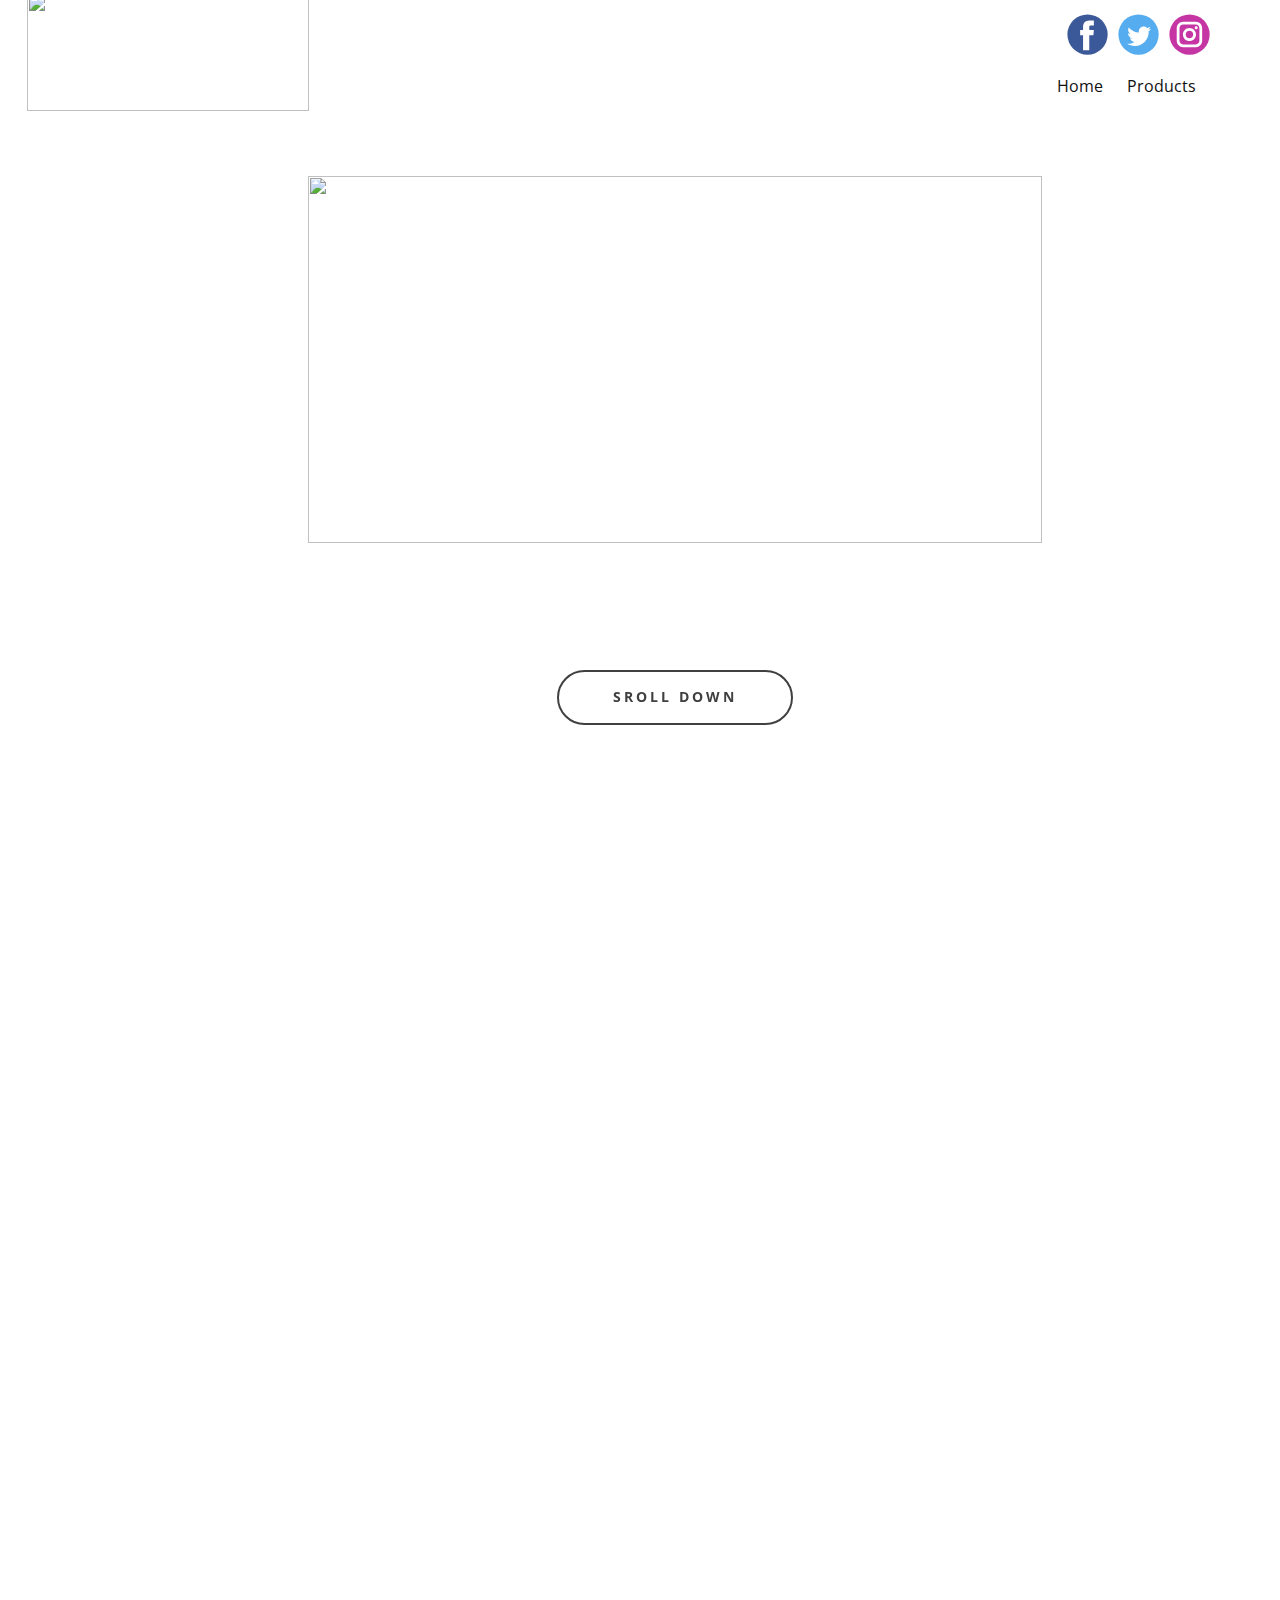
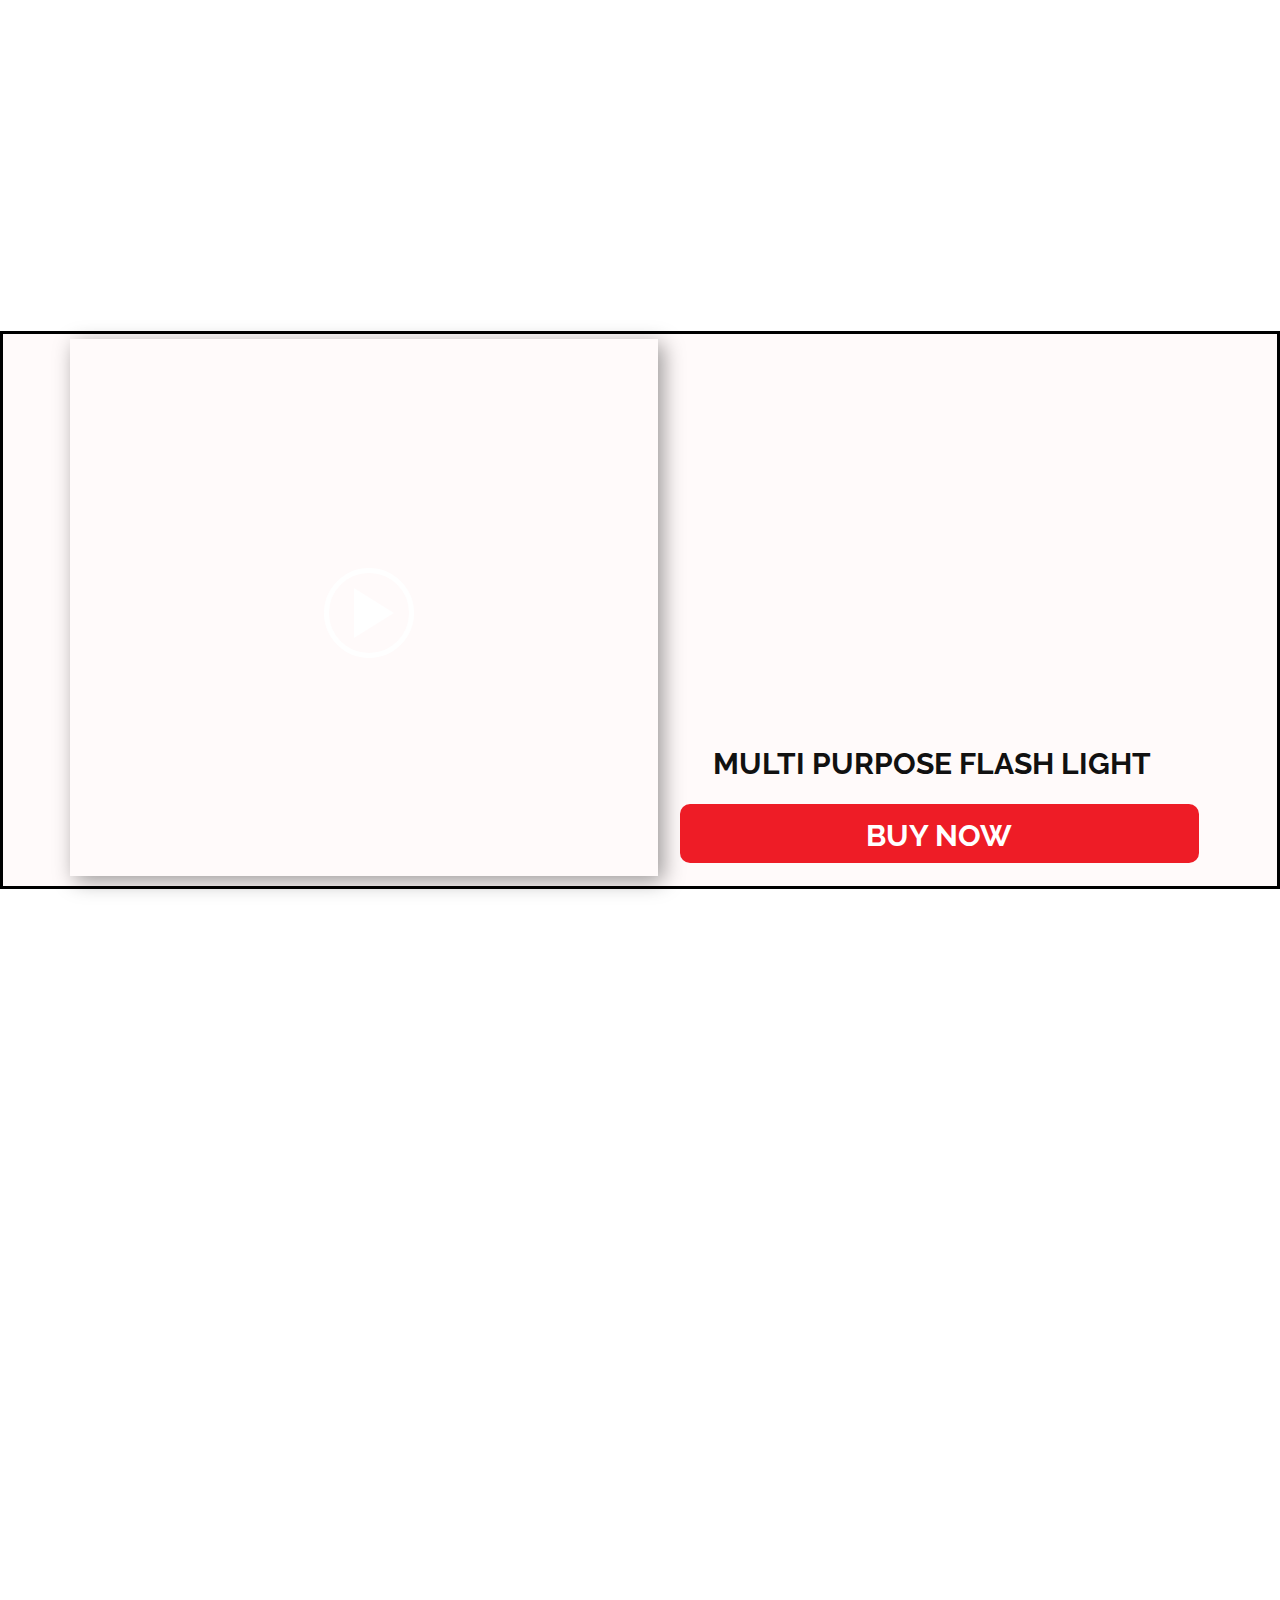
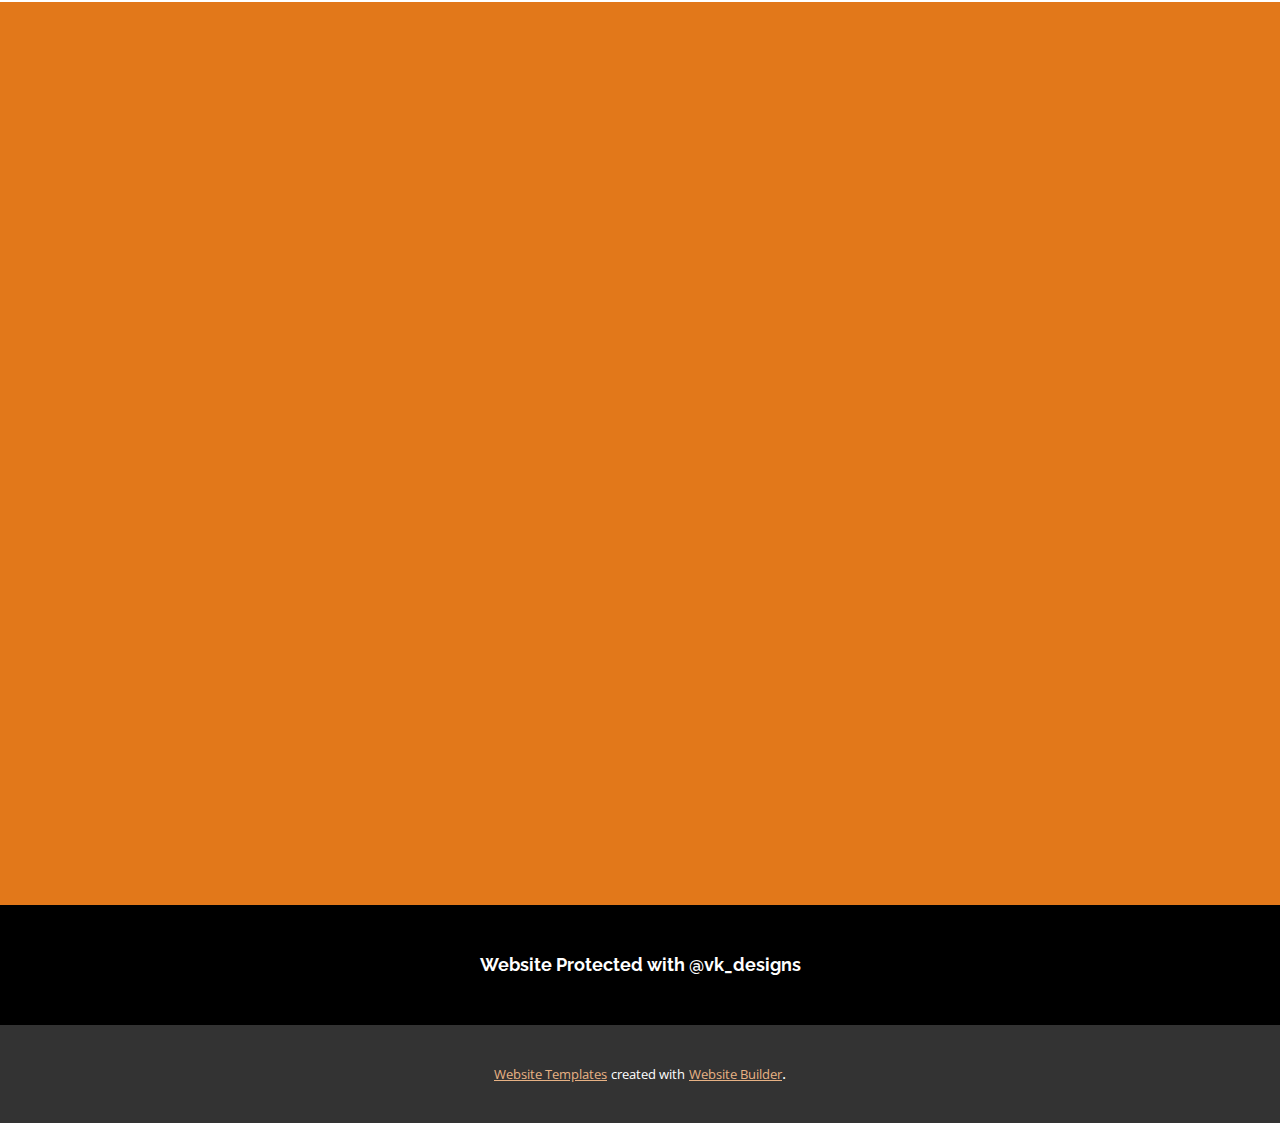
==== commit f8abea79: "Update index.html" ====
--- a/index.html
+++ b/index.html
@@ -5,8 +5,8 @@
     <meta name="keywords" content="Yoga Day">
     <meta name="description" content="">
     <title>About&nbsp;Club 2</title>
-    <link rel="stylesheet" href="nicepage.css" media="screen">
 <link rel="stylesheet" href="About-Club-2.css" media="screen">
+	<link rel="stylesheet" href="nicepage.css" media="screen">
     <script class="u-script" type="text/javascript" src="jquery-1.9.1.min.js" defer=""></script>
     <script class="u-script" type="text/javascript" src="nicepage.js" defer=""></script>
     <meta name="generator" content="Nicepage 5.15.1, nicepage.com">
--- a/nicepage.css
+++ b/nicepage.css
@@ -0,0 +1,42099 @@
+/*begin-commonstyles library*//*!
+ * froala_editor v4.0.6 (https://www.froala.com/wysiwyg-editor)
+ * License https://froala.com/wysiwyg-editor/terms/
+ * Copyright 2014-2021 Froala Labs
+ */
+
+.fr-clearfix::after {
+  clear: both;
+  display: block;
+  content: "";
+  height: 0; }
+
+.fr-hide-by-clipping {
+  position: absolute;
+  width: 1px;
+  height: 1px;
+  padding: 0;
+  margin: -1px;
+  overflow: hidden;
+  clip: rect(0, 0, 0, 0);
+  border: 0; }
+
+.fr-view img.fr-rounded, .fr-view .fr-img-caption.fr-rounded img {
+  border-radius: 10px;
+  -moz-border-radius: 10px;
+  -webkit-border-radius: 10px;
+  -moz-background-clip: padding;
+  -webkit-background-clip: padding-box;
+  background-clip: padding-box; }
+
+.fr-view img.fr-shadow, .fr-view .fr-img-caption.fr-shadow img {
+  -webkit-box-shadow: 10px 10px 5px 0px #cccccc;
+  -moz-box-shadow: 10px 10px 5px 0px #cccccc;
+  box-shadow: 10px 10px 5px 0px #cccccc; }
+
+.fr-view img.fr-bordered, .fr-view .fr-img-caption.fr-bordered img {
+  border: solid 5px #CCC; }
+
+.fr-view img.fr-bordered {
+  -webkit-box-sizing: content-box;
+  -moz-box-sizing: content-box;
+  box-sizing: content-box; }
+
+.fr-view .fr-img-caption.fr-bordered img {
+  -webkit-box-sizing: border-box;
+  -moz-box-sizing: border-box;
+  box-sizing: border-box; }
+
+.fr-view {
+  word-wrap: break-word; }
+  .fr-view span[style~="color:"] a {
+    color: inherit; }
+  .fr-view strong {
+    font-weight: 700; }
+  .fr-view table[border='0'] td:not([class]), .fr-view table[border='0'] th:not([class]), .fr-view table[border='0'] td[class=""], .fr-view table[border='0'] th[class=""] {
+    border-width: 0px; }
+  .fr-view table {
+    border: none;
+    border-collapse: collapse;
+    empty-cells: show;
+    max-width: 100%; }
+    .fr-view table td {
+      min-width: 5px; }
+    .fr-view table.fr-dashed-borders td, .fr-view table.fr-dashed-borders th {
+      border-style: dashed; }
+    .fr-view table.fr-alternate-rows tbody tr:nth-child(2n) {
+      background: whitesmoke; }
+    .fr-view table td, .fr-view table th {
+      border: 1px solid #DDD; }
+      .fr-view table td:empty, .fr-view table th:empty {
+        height: 20px; }
+      .fr-view table td.fr-highlighted, .fr-view table th.fr-highlighted {
+        border: 1px double red; }
+      .fr-view table td.fr-thick, .fr-view table th.fr-thick {
+        border-width: 2px; }
+    .fr-view table th {
+      background: #ececec; }
+  .fr-view hr {
+    clear: both;
+    user-select: none;
+    -o-user-select: none;
+    -moz-user-select: none;
+    -khtml-user-select: none;
+    -webkit-user-select: none;
+    -ms-user-select: none;
+    break-after: always;
+    page-break-after: always; }
+  .fr-view .fr-file {
+    position: relative; }
+    .fr-view .fr-file::after {
+      position: relative;
+      content: "\1F4CE";
+      font-weight: normal; }
+  .fr-view pre {
+    white-space: pre-wrap;
+    word-wrap: break-word;
+    overflow: visible; }
+/*  .fr-view[dir="rtl"] blockquote {
+    border-left: none;
+    border-right: solid 2px #5E35B1;
+    margin-right: 0;
+    padding-right: 5px;
+    padding-left: 0; }
+    .fr-view[dir="rtl"] blockquote blockquote {
+      border-color: #00BCD4; }
+      .fr-view[dir="rtl"] blockquote blockquote blockquote {
+        border-color: #43A047; }
+  .fr-view blockquote {
+    border-left: solid 2px #5E35B1;
+    margin-left: 0;
+    padding-left: 5px;
+    color: #5E35B1; }
+    .fr-view blockquote blockquote {
+      border-color: #00BCD4;
+      color: #00BCD4; }
+      .fr-view blockquote blockquote blockquote {
+        border-color: #43A047;
+        color: #43A047; } */
+  .fr-view span.fr-emoticon {
+    font-weight: normal;
+    font-family: "Apple Color Emoji","Segoe UI Emoji","NotoColorEmoji","Segoe UI Symbol","Android Emoji","EmojiSymbols";
+    display: inline;
+    line-height: 0; }
+    .fr-view span.fr-emoticon.fr-emoticon-img {
+      background-repeat: no-repeat !important;
+      font-size: inherit;
+      height: 1em;
+      width: 1em;
+      min-height: 20px;
+      min-width: 20px;
+      display: inline-block;
+      margin: -.1em .1em .1em;
+      line-height: 1;
+      vertical-align: middle; }
+  .fr-view .fr-text-gray {
+    color: #AAA !important; }
+  .fr-view .fr-text-bordered {
+    border-top: solid 1px #222;
+    border-bottom: solid 1px #222;
+    padding: 10px 0; }
+  .fr-view .fr-text-spaced {
+    letter-spacing: 1px; }
+  .fr-view .fr-text-uppercase {
+    text-transform: uppercase; }
+  .fr-view .fr-class-highlighted {
+    background-color: #ffff00; }
+  .fr-view .fr-class-code {
+    border-color: #cccccc;
+    border-radius: 2px;
+    -moz-border-radius: 2px;
+    -webkit-border-radius: 2px;
+    -moz-background-clip: padding;
+    -webkit-background-clip: padding-box;
+    background-clip: padding-box;
+    background: #f5f5f5;
+    padding: 10px;
+    font-family: "Courier New", Courier, monospace; }
+  .fr-view .fr-class-transparency {
+    opacity: 0.5; }
+  .fr-view img {
+    position: relative;
+    max-width: 100%; }
+    .fr-view img.fr-dib {
+      margin: 10px auto;
+      display: block;
+      float: none;
+      vertical-align: top; }
+      .fr-view img.fr-dib.fr-fil {
+        margin-left: 0;
+        text-align: left; }
+      .fr-view img.fr-dib.fr-fir {
+        margin-right: 0;
+        text-align: right; }
+    .fr-view img.fr-dii {
+      display: inline-block;
+      float: none;
+      vertical-align: bottom;
+      margin-left: 5px;
+      margin-right: 5px;
+      max-width: calc(100% - (2 * 5px)); }
+      .fr-view img.fr-dii.fr-fil {
+        float: left;
+        margin: 10px 15px 10px 0;
+        max-width: calc(100% - 5px); }
+      .fr-view img.fr-dii.fr-fir {
+        float: right;
+        margin: 10px 0 10px 15px;
+        max-width: calc(100% - 5px); }
+  .fr-view span.fr-img-caption {
+    position: relative;
+    max-width: 100%; }
+    .fr-view span.fr-img-caption.fr-dib {
+      margin: 5px auto;
+      display: block;
+      float: none;
+      vertical-align: top; }
+      .fr-view span.fr-img-caption.fr-dib.fr-fil {
+        margin-left: 0;
+        text-align: left; }
+      .fr-view span.fr-img-caption.fr-dib.fr-fir {
+        margin-right: 0;
+        text-align: right; }
+    .fr-view span.fr-img-caption.fr-dii {
+      display: inline-block;
+      float: none;
+      vertical-align: bottom;
+      margin-left: 5px;
+      margin-right: 5px;
+      max-width: calc(100% - (2 * 5px)); }
+      .fr-view span.fr-img-caption.fr-dii.fr-fil {
+        float: left;
+        margin: 5px 5px 5px 0;
+        max-width: calc(100% - 5px); }
+      .fr-view span.fr-img-caption.fr-dii.fr-fir {
+        float: right;
+        margin: 5px 0 5px 5px;
+        max-width: calc(100% - 5px); }
+  .fr-view .fr-video {
+    text-align: center;
+    position: relative; }
+    .fr-view .fr-video.fr-rv {
+      padding-bottom: 56.25%;
+      padding-top: 30px;
+      height: 0;
+      overflow: hidden; }
+      .fr-view .fr-video.fr-rv > iframe, .fr-view .fr-video.fr-rv object, .fr-view .fr-video.fr-rv embed {
+        position: absolute !important;
+        top: 0;
+        left: 0;
+        width: 100%;
+        height: 100%; }
+    .fr-view .fr-video > * {
+      -webkit-box-sizing: content-box;
+      -moz-box-sizing: content-box;
+      box-sizing: content-box;
+      max-width: 100%;
+      border: none; }
+    .fr-view .fr-video.fr-dvb {
+      display: block;
+      clear: both; }
+      .fr-view .fr-video.fr-dvb.fr-fvl {
+        text-align: left; }
+      .fr-view .fr-video.fr-dvb.fr-fvr {
+        text-align: right; }
+    .fr-view .fr-video.fr-dvi {
+      display: inline-block; }
+      .fr-view .fr-video.fr-dvi.fr-fvl {
+        float: left; }
+      .fr-view .fr-video.fr-dvi.fr-fvr {
+        float: right; }
+  .fr-view a.fr-strong {
+    font-weight: 700; }
+  .fr-view a.fr-green {
+    color: green; }
+  .fr-view .fr-img-caption {
+    text-align: center; }
+    .fr-view .fr-img-caption .fr-img-wrap {
+      padding: 0;
+      margin: auto;
+      text-align: center;
+      width: 100%; }
+      .fr-view .fr-img-caption .fr-img-wrap a {
+        display: block; }
+      .fr-view .fr-img-caption .fr-img-wrap img {
+        display: block;
+        margin: auto;
+        width: 100%; }
+      .fr-view .fr-img-caption .fr-img-wrap > span {
+        margin: auto;
+        display: block;
+        padding: 5px 5px 10px;
+        font-size: 14px;
+        font-weight: initial;
+        -webkit-box-sizing: border-box;
+        -moz-box-sizing: border-box;
+        box-sizing: border-box;
+        -webkit-opacity: 0.9;
+        -moz-opacity: 0.9;
+        opacity: 0.9;
+        -ms-filter: "progid:DXImageTransform.Microsoft.Alpha(Opacity=0)";
+        width: 100%;
+        text-align: center; }
+  .fr-view button.fr-rounded, .fr-view input.fr-rounded, .fr-view textarea.fr-rounded {
+    border-radius: 10px;
+    -moz-border-radius: 10px;
+    -webkit-border-radius: 10px;
+    -moz-background-clip: padding;
+    -webkit-background-clip: padding-box;
+    background-clip: padding-box; }
+  .fr-view button.fr-large, .fr-view input.fr-large, .fr-view textarea.fr-large {
+    font-size: 24px; }
+
+/**
+ * Image style.
+ */
+a.fr-view.fr-strong {
+  font-weight: 700; }
+a.fr-view.fr-green {
+  color: green; }
+
+/**
+ * Link style.
+ */
+img.fr-view {
+  position: relative;
+  max-width: 100%; }
+  img.fr-view.fr-dib {
+    margin: 5px auto;
+    display: block;
+    float: none;
+    vertical-align: top; }
+    img.fr-view.fr-dib.fr-fil {
+      margin-left: 0;
+      text-align: left; }
+    img.fr-view.fr-dib.fr-fir {
+      margin-right: 0;
+      text-align: right; }
+  img.fr-view.fr-dii {
+    display: inline-block;
+    float: none;
+    vertical-align: bottom;
+    margin-left: 5px;
+    margin-right: 5px;
+    max-width: calc(100% - (2 * 5px)); }
+    img.fr-view.fr-dii.fr-fil {
+      float: left;
+      margin: 5px 5px 5px 0;
+      max-width: calc(100% - 5px); }
+    img.fr-view.fr-dii.fr-fir {
+      float: right;
+      margin: 5px 0 5px 5px;
+      max-width: calc(100% - 5px); }
+
+span.fr-img-caption.fr-view {
+  position: relative;
+  max-width: 100%; }
+  span.fr-img-caption.fr-view.fr-dib {
+    margin: 5px auto;
+    display: block;
+    float: none;
+    vertical-align: top; }
+    span.fr-img-caption.fr-view.fr-dib.fr-fil {
+      margin-left: 0;
+      text-align: left; }
+    span.fr-img-caption.fr-view.fr-dib.fr-fir {
+      margin-right: 0;
+      text-align: right; }
+  span.fr-img-caption.fr-view.fr-dii {
+    display: inline-block;
+    float: none;
+    vertical-align: bottom;
+    margin-left: 5px;
+    margin-right: 5px;
+    max-width: calc(100% - (2 * 5px)); }
+    span.fr-img-caption.fr-view.fr-dii.fr-fil {
+      float: left;
+      margin: 5px 5px 5px 0;
+      max-width: calc(100% - 5px); }
+    span.fr-img-caption.fr-view.fr-dii.fr-fir {
+      float: right;
+      margin: 5px 0 5px 5px;
+      max-width: calc(100% - 5px); }
+/*end-commonstyles library*/@charset "UTF-8";
+.u-hidden-block {
+  visibility: hidden!important;
+}
+.u-locked-block {
+  pointer-events: none!important;
+}
+/*! normalize.css v4.1.1 | MIT License | github.com/necolas/normalize.css */
+html {
+  font-family: sans-serif;
+  -ms-text-size-adjust: 100%;
+  -webkit-text-size-adjust: 100%;
+}
+body {
+  margin: 0;
+}
+article,
+aside,
+details,
+figcaption,
+figure,
+footer,
+header,
+main,
+menu,
+nav,
+section,
+summary {
+  display: block;
+}
+audio,
+canvas,
+progress,
+video {
+  display: inline-block;
+}
+audio:not([controls]) {
+  display: none;
+  height: 0;
+}
+progress {
+  vertical-align: baseline;
+}
+template,
+[hidden] {
+  display: none;
+}
+a {
+  background-color: transparent;
+  -webkit-text-decoration-skip: objects;
+}
+a:active,
+a:hover {
+  outline-width: 0;
+}
+abbr[title] {
+  border-bottom: none;
+  text-decoration: underline;
+}
+b,
+strong {
+  font-weight: inherit;
+  font-weight: bold;
+}
+dfn {
+  font-style: italic;
+}
+h1 {
+  font-size: 2em;
+  margin: 0.67em 0;
+}
+mark {
+  background-color: #ff0;
+  color: #000;
+}
+small {
+  font-size: 80%;
+}
+sub,
+sup {
+  font-size: 75%;
+  line-height: 0;
+  position: relative;
+  vertical-align: baseline;
+}
+sub {
+  bottom: -0.25em;
+}
+sup {
+  top: -0.5em;
+}
+img {
+  border-style: none;
+}
+svg:not(:root) {
+  overflow: hidden;
+}
+code,
+kbd,
+pre,
+samp {
+  font-family: monospace,monospace;
+  font-size: 1em;
+}
+hr {
+  box-sizing: content-box;
+  height: 0;
+  overflow: visible;
+}
+button,
+input,
+optgroup,
+select,
+textarea {
+  color: inherit;
+  font: inherit;
+  margin: 0;
+}
+optgroup {
+  font-weight: 700;
+}
+button,
+input {
+  overflow: visible;
+}
+button,
+select {
+  text-transform: none;
+}
+button,
+html [type="button"],
+[type="reset"],
+[type="submit"] {
+  -webkit-appearance: button;
+}
+button::-moz-focus-inner,
+[type="button"]::-moz-focus-inner,
+[type="reset"]::-moz-focus-inner,
+[type="submit"]::-moz-focus-inner {
+  border-style: none;
+  padding: 0;
+}
+button:-moz-focusring,
+[type="button"]:-moz-focusring,
+[type="reset"]:-moz-focusring,
+[type="submit"]:-moz-focusring {
+  outline: 1px dotted ButtonText;
+}
+fieldset {
+  border: 1px solid silver;
+  margin: 0 2px;
+  padding: 0.35em 0.625em 0.75em;
+}
+legend {
+  box-sizing: border-box;
+  color: inherit;
+  display: table;
+  max-width: 100%;
+  padding: 0;
+  white-space: normal;
+}
+textarea {
+  overflow: auto;
+  outline: none;
+}
+button,
+select,
+input,
+textarea {
+  outline: none;
+}
+[type="checkbox"],
+[type="radio"] {
+  box-sizing: border-box;
+  padding: 0;
+}
+[type="number"]::-webkit-inner-spin-button,
+[type="number"]::-webkit-outer-spin-button {
+  height: auto;
+}
+[type="search"] {
+  -webkit-appearance: textfield;
+  outline-offset: -2px;
+}
+[type="search"]::-webkit-search-cancel-button,
+[type="search"]::-webkit-search-decoration {
+  -webkit-appearance: none;
+}
+::-webkit-input-placeholder {
+  color: inherit;
+  opacity: 0.54;
+}
+::-webkit-file-upload-button {
+  -webkit-appearance: button;
+  font: inherit;
+}
+ul,
+ol {
+  padding-left: 20px;
+}
+/* Fade effect */
+/* Over effect */
+/* Slide effect */
+/* Over and Slide effect */
+/* Flip Left effect */
+/* Flip Right effect */
+/* Flip Top effect */
+/* Flip Bottom effect */
+/* Wobble Left effect */
+/* Wobble Right effect */
+/* Wobble top effect */
+/* Wobble bottom effect */
+/* Zoom and Rotate Effects */
+/* Utility */
+.u-over-slide {
+  position: absolute;
+  left: 0;
+  top: 0;
+  width: 100%;
+  height: 100%;
+}
+.u-background-effect {
+  overflow: hidden;
+}
+.u-background-effect ~ .u-container-layout {
+  cursor: pointer;
+}
+/* Fade effect */
+.u-effect-fade .u-over-slide {
+  opacity: 0;
+  transition: all 500ms ease;
+}
+.u-effect-fade:hover .u-over-slide,
+.u-effect-fade.u-effect-active .u-over-slide {
+  opacity: 1;
+}
+/* Over effect */
+.u-effect-over-left .u-over-slide {
+  transform: translate(-100%, 0);
+  transition: all 500ms ease;
+}
+.u-effect-over-left:hover .u-over-slide,
+.u-effect-over-left.u-effect-active .u-over-slide {
+  transform: translate(0, 0);
+}
+.u-effect-over-right .u-over-slide {
+  transform: translate(100%, 0);
+  transition: all 500ms ease;
+}
+.u-effect-over-right:hover .u-over-slide,
+.u-effect-over-right.u-effect-active .u-over-slide {
+  transform: translate(0, 0);
+}
+.u-effect-over-top .u-over-slide {
+  transform: translate(0, -100%);
+  transition: all 500ms ease;
+}
+.u-effect-over-top:hover .u-over-slide,
+.u-effect-over-top.u-effect-active .u-over-slide {
+  transform: translate(0, 0);
+}
+.u-effect-over-bottom .u-over-slide {
+  transform: translate(0, 100%);
+  transition: all 500ms ease;
+}
+.u-effect-over-bottom:hover .u-over-slide,
+.u-effect-over-bottom.u-effect-active .u-over-slide {
+  transform: translate(0, 0);
+}
+.u-effect-over-topleft .u-over-slide {
+  transform: translate(-100%, -100%);
+  transition: all 500ms ease;
+}
+.u-effect-over-topleft:hover .u-over-slide,
+.u-effect-over-topleft.u-effect-active .u-over-slide {
+  transform: translate(0, 0);
+}
+.u-effect-over-topright .u-over-slide {
+  transform: translate(100%, -100%);
+  transition: all 500ms ease;
+}
+.u-effect-over-topright:hover .u-over-slide,
+.u-effect-over-topright.u-effect-active .u-over-slide {
+  transform: translate(0, 0);
+}
+.u-effect-over-bottomleft .u-over-slide {
+  transform: translate(-100%, 100%);
+  transition: all 500ms ease;
+}
+.u-effect-over-bottomleft:hover .u-over-slide,
+.u-effect-over-bottomleft.u-effect-active .u-over-slide {
+  transform: translate(0, 0);
+}
+.u-effect-over-bottomright .u-over-slide {
+  transform: translate(100%, 100%);
+  transition: all 500ms ease;
+}
+.u-effect-over-bottomright:hover .u-over-slide,
+.u-effect-over-bottomright.u-effect-active .u-over-slide {
+  transform: translate(0, 0);
+}
+/* Slide effect */
+.u-effect-slide-left .u-over-slide {
+  transform: translate(-100%, 0);
+  transition: all 500ms ease;
+}
+.u-effect-slide-left:hover .u-over-slide,
+.u-effect-slide-left.u-effect-active .u-over-slide {
+  transform: translate(0, 0);
+}
+.u-effect-slide-left .u-back-slide {
+  transition: all 500ms ease;
+}
+.u-effect-slide-left:hover .u-back-slide,
+.u-effect-slide-left.u-effect-active .u-back-slide {
+  transform: translate(100%, 0);
+}
+.u-effect-slide-right .u-over-slide {
+  transform: translate(100%, 0);
+  transition: all 500ms ease;
+}
+.u-effect-slide-right:hover .u-over-slide,
+.u-effect-slide-right.u-effect-active .u-over-slide {
+  transform: translate(0, 0);
+}
+.u-effect-slide-right .u-back-slide {
+  transition: all 500ms ease;
+}
+.u-effect-slide-right:hover .u-back-slide,
+.u-effect-slide-right.u-effect-active .u-back-slide {
+  transform: translate(-100%, 0);
+}
+.u-effect-slide-top .u-over-slide {
+  transform: translate(0, -100%);
+  transition: all 500ms ease;
+}
+.u-effect-slide-top:hover .u-over-slide,
+.u-effect-slide-top.u-effect-active .u-over-slide {
+  transform: translate(0, 0);
+}
+.u-effect-slide-top .u-back-slide {
+  transition: all 500ms ease;
+}
+.u-effect-slide-top:hover .u-back-slide,
+.u-effect-slide-top.u-effect-active .u-back-slide {
+  transform: translate(0, 100%);
+}
+.u-effect-slide-bottom .u-over-slide {
+  transform: translate(0, 100%);
+  transition: all 500ms ease;
+}
+.u-effect-slide-bottom:hover .u-over-slide,
+.u-effect-slide-bottom.u-effect-active .u-over-slide {
+  transform: translate(0, 0);
+}
+.u-effect-slide-bottom .u-back-slide {
+  transition: all 500ms ease;
+}
+.u-effect-slide-bottom:hover .u-back-slide,
+.u-effect-slide-bottom.u-effect-active .u-back-slide {
+  transform: translate(0, -100%);
+}
+.u-effect-slide-topleft .u-over-slide {
+  transform: translate(-100%, -100%);
+  transition: all 500ms ease;
+}
+.u-effect-slide-topleft:hover .u-over-slide,
+.u-effect-slide-topleft.u-effect-active .u-over-slide {
+  transform: translate(0, 0);
+}
+.u-effect-slide-topleft .u-back-slide {
+  transition: all 500ms ease;
+}
+.u-effect-slide-topleft:hover .u-back-slide,
+.u-effect-slide-topleft.u-effect-active .u-back-slide {
+  transform: translate(100%, 100%);
+}
+.u-effect-slide-topright .u-over-slide {
+  transform: translate(100%, -100%);
+  transition: all 500ms ease;
+}
+.u-effect-slide-topright:hover .u-over-slide,
+.u-effect-slide-topright.u-effect-active .u-over-slide {
+  transform: translate(0, 0);
+}
+.u-effect-slide-topright .u-back-slide {
+  transition: all 500ms ease;
+}
+.u-effect-slide-topright:hover .u-back-slide,
+.u-effect-slide-topright.u-effect-active .u-back-slide {
+  transform: translate(-100%, 100%);
+}
+.u-effect-slide-bottomleft .u-over-slide {
+  transform: translate(-100%, 100%);
+  transition: all 500ms ease;
+}
+.u-effect-slide-bottomleft:hover .u-over-slide,
+.u-effect-slide-bottomleft.u-effect-active .u-over-slide {
+  transform: translate(0, 0);
+}
+.u-effect-slide-bottomleft .u-back-slide {
+  transition: all 500ms ease;
+}
+.u-effect-slide-bottomleft:hover .u-back-slide,
+.u-effect-slide-bottomleft.u-effect-active .u-back-slide {
+  transform: translate(100%, -100%);
+}
+.u-effect-slide-bottomright .u-over-slide {
+  transform: translate(100%, 100%);
+  transition: all 500ms ease;
+}
+.u-effect-slide-bottomright:hover .u-over-slide,
+.u-effect-slide-bottomright.u-effect-active .u-over-slide {
+  transform: translate(0, 0);
+}
+.u-effect-slide-bottomright .u-back-slide {
+  transition: all 500ms ease;
+}
+.u-effect-slide-bottomright:hover .u-back-slide,
+.u-effect-slide-bottomright.u-effect-active .u-back-slide {
+  transform: translate(-100%, -100%);
+}
+/* Flip */
+.u-effect-flip-left,
+.u-effect-flip-left .u-slidesWrapper {
+  perspective: 300px;
+}
+.u-effect-flip-left .u-over-slide {
+  opacity: 0;
+  transform: rotateY(180deg);
+  transform-origin: center left;
+  transition: transform 500ms ease, transform-origin 500ms ease, opacity 0ms ease 500ms;
+}
+.u-effect-flip-left:hover .u-over-slide,
+.u-effect-flip-left.u-effect-active .u-over-slide {
+  opacity: 1;
+  transform: rotateY(0deg);
+  transition: transform 500ms ease, transform-origin 500ms ease;
+}
+.u-effect-flip-right,
+.u-effect-flip-right .u-slidesWrapper {
+  perspective: 300px;
+}
+.u-effect-flip-right .u-over-slide {
+  opacity: 0;
+  transform: rotateY(-180deg);
+  transform-origin: center right;
+  transition: transform 500ms ease, transform-origin 500ms ease, opacity 0ms ease 500ms;
+}
+.u-effect-flip-right:hover .u-over-slide,
+.u-effect-flip-right.u-effect-active .u-over-slide {
+  opacity: 1;
+  transform: rotateY(0deg);
+  transition: transform 500ms ease, transform-origin 500ms ease;
+}
+.u-effect-flip-top,
+.u-effect-flip-top .u-slidesWrapper {
+  perspective: 300px;
+}
+.u-effect-flip-top .u-over-slide {
+  opacity: 0;
+  transform: rotateX(-180deg);
+  transform-origin: center top;
+  transition: transform 500ms ease, transform-origin 500ms ease, opacity 0ms ease 500ms;
+}
+.u-effect-flip-top:hover .u-over-slide,
+.u-effect-flip-top.u-effect-active .u-over-slide {
+  opacity: 1;
+  transform: rotateX(0deg);
+  transition: transform 500ms ease, transform-origin 500ms ease;
+}
+.u-effect-flip-bottom,
+.u-effect-flip-bottom .u-slidesWrapper {
+  perspective: 300px;
+}
+.u-effect-flip-bottom .u-over-slide {
+  opacity: 0;
+  transform: rotateX(180deg);
+  transform-origin: center bottom;
+  transition: transform 500ms ease, transform-origin 500ms ease, opacity 0ms ease 500ms;
+}
+.u-effect-flip-bottom:hover .u-over-slide,
+.u-effect-flip-bottom.u-effect-active .u-over-slide {
+  opacity: 1;
+  transform: rotateX(0deg);
+  transition: transform 500ms ease, transform-origin 500ms ease;
+}
+/* Wooble */
+.u-effect-wobble-left,
+.u-effect-wobble-left .u-slidesWrapper {
+  perspective: 300px;
+}
+.u-effect-wobble-left .u-over-slide {
+  opacity: 0;
+  transform: rotateY(130deg);
+  transform-origin: center left;
+  transition: transform 500ms ease, transform-origin 500ms ease, opacity 0ms ease 500ms;
+}
+.u-effect-wobble-left:hover .u-over-slide,
+.u-effect-wobble-left.u-effect-active .u-over-slide {
+  opacity: 1;
+  transform: rotateY(0deg);
+  transform-origin: center right;
+  transition: transform 500ms ease, transform-origin 500ms ease;
+}
+.u-effect-wobble-right,
+.u-effect-wobble-right .u-slidesWrapper {
+  perspective: 300px;
+}
+.u-effect-wobble-right .u-over-slide {
+  opacity: 0;
+  transform: rotateY(-130deg);
+  transform-origin: center right;
+  transition: transform 500ms ease, transform-origin 500ms ease, opacity 0ms ease 500ms;
+}
+.u-effect-wobble-right:hover .u-over-slide,
+.u-effect-wobble-right.u-effect-active .u-over-slide {
+  opacity: 1;
+  transform: rotateY(0deg);
+  transform-origin: center left;
+  transition: transform 500ms ease, transform-origin 500ms ease;
+}
+.u-effect-wobble-top,
+.u-effect-wobble-top .u-slidesWrapper {
+  perspective: 300px;
+}
+.u-effect-wobble-top .u-over-slide {
+  opacity: 0;
+  transform: rotateX(-130deg);
+  transform-origin: center top;
+  transition: transform 500ms ease, transform-origin 500ms ease, opacity 0ms ease 500ms;
+}
+.u-effect-wobble-top:hover .u-over-slide,
+.u-effect-wobble-top.u-effect-active .u-over-slide {
+  opacity: 1;
+  transform: rotateX(0deg);
+  transform-origin: center bottom;
+  transition: transform 500ms ease, transform-origin 500ms ease;
+}
+.u-effect-wobble-bottom,
+.u-effect-wobble-bottom .u-slidesWrapper {
+  perspective: 300px;
+}
+.u-effect-wobble-bottom .u-over-slide {
+  opacity: 0;
+  transform: rotateX(130deg);
+  transform-origin: center bottom;
+  transition: transform 500ms ease, transform-origin 500ms ease, opacity 0ms ease 500ms;
+}
+.u-effect-wobble-bottom:hover .u-over-slide,
+.u-effect-wobble-bottom.u-effect-active .u-over-slide {
+  opacity: 1;
+  transform: rotateX(0deg);
+  transform-origin: center top;
+  transition: transform 500ms ease, transform-origin 500ms ease;
+}
+/* Zoom */
+.u-effect-zoom .u-over-slide {
+  transition: transform 500ms ease;
+  transform: scale(0, 0);
+}
+.u-effect-zoom:hover .u-over-slide,
+.u-effect-zoom.u-effect-active .u-over-slide {
+  transform: scale(1, 1);
+}
+.u-effect-hover-zoom .u-back-slide,
+.u-effect-hover-zoom .u-background-effect-image {
+  transition: transform 500ms ease;
+  transform: scale(1);
+}
+.u-effect-hover-zoom:hover .u-back-slide,
+.u-effect-hover-zoom:hover .u-background-effect-image,
+.u-effect-hover-zoom.u-effect-active .u-back-slide,
+.u-effect-hover-zoom.u-effect-active .u-background-effect-image {
+  transform: scale(var(--effect-scale));
+}
+.u-effect-hover-zoomOut .u-back-slide,
+.u-effect-hover-zoomOut .u-background-effect-image {
+  transition: transform 500ms ease;
+  transform: scale(var(--effect-scale));
+}
+.u-effect-hover-zoomOut:hover .u-back-slide,
+.u-effect-hover-zoomOut:hover .u-background-effect-image,
+.u-effect-hover-zoomOut.u-effect-active .u-back-slide,
+.u-effect-hover-zoomOut.u-effect-active .u-background-effect-image {
+  transform: scale(1);
+}
+.u-effect-hover-liftUp > .u-background-effect {
+  overflow: visible;
+}
+.u-effect-hover-liftUp .u-back-slide,
+.u-effect-hover-liftUp .u-background-effect-image {
+  transition: transform 500ms ease;
+  transform: scale(1);
+}
+.u-effect-hover-liftUp:hover .u-back-slide,
+.u-effect-hover-liftUp.u-effect-active .u-back-slide,
+.u-effect-hover-liftUp:hover .u-background-effect-image,
+.u-effect-hover-liftUp.u-effect-active .u-background-effect-image {
+  transform: scale(var(--effect-scale));
+  z-index: 1;
+}
+.u-effect-hover-liftUp:hover > .u-container-layout {
+  z-index: 2;
+}
+.u-effect-zoom-rotate .u-over-slide {
+  transition: transform 500ms ease;
+  transform: rotate(0deg) scale(0, 0);
+}
+.u-effect-zoom-rotate:hover .u-over-slide,
+.u-effect-zoom-rotate.u-effect-active .u-over-slide {
+  transform: rotate(360deg) scale(1, 1);
+}
+.u-effect-zoom-rotateX .u-over-slide {
+  transition: transform 500ms ease;
+  transform: rotateX(0deg) scale(0, 0);
+}
+.u-effect-zoom-rotateX:hover .u-over-slide,
+.u-effect-zoom-rotateX.u-effect-active .u-over-slide {
+  transform: rotateX(360deg) scale(1, 1);
+}
+.u-effect-zoom-rotateY .u-over-slide {
+  transition: transform 500ms ease;
+  transform: rotateY(0deg) scale(0, 0);
+}
+.u-effect-zoom-rotateY:hover .u-over-slide,
+.u-effect-zoom-rotateY.u-effect-active .u-over-slide {
+  transform: rotateY(360deg) scale(1, 1);
+}
+.u-effect-hover-slide .u-back-image,
+.u-effect-hover-slide .u-background-effect-image {
+  transition-duration: 500ms;
+  transition-timing-function: ease;
+  transition-property: left, right, top, bottom;
+}
+.u-effect-hover-slide .u-effect-hover-slide-direction-right {
+  left: auto;
+}
+.u-effect-hover-slide .u-effect-hover-slide-direction-up {
+  top: auto;
+}
+.u-effect-hover-slide:hover .u-back-image.u-effect-hover-slide-direction-left,
+.u-effect-hover-slide:hover .u-background-effect-image.u-effect-hover-slide-direction-left,
+.u-effect-hover-slide.u-effect-active .u-back-image.u-effect-hover-slide-direction-left,
+.u-effect-hover-slide.u-effect-active .u-background-effect-image.u-effect-hover-slide-direction-left {
+  left: 0 !important;
+}
+.u-effect-hover-slide:hover .u-back-image.u-effect-hover-slide-direction-right,
+.u-effect-hover-slide:hover .u-background-effect-image.u-effect-hover-slide-direction-right,
+.u-effect-hover-slide.u-effect-active .u-back-image.u-effect-hover-slide-direction-right,
+.u-effect-hover-slide.u-effect-active .u-background-effect-image.u-effect-hover-slide-direction-right {
+  right: 0 !important;
+}
+.u-effect-hover-slide:hover .u-back-image.u-effect-hover-slide-direction-up,
+.u-effect-hover-slide:hover .u-background-effect-image.u-effect-hover-slide-direction-up,
+.u-effect-hover-slide.u-effect-active .u-back-image.u-effect-hover-slide-direction-up,
+.u-effect-hover-slide.u-effect-active .u-background-effect-image.u-effect-hover-slide-direction-up {
+  bottom: 0 !important;
+}
+.u-effect-hover-slide:hover .u-back-image.u-effect-hover-slide-direction-down,
+.u-effect-hover-slide:hover .u-background-effect-image.u-effect-hover-slide-direction-down,
+.u-effect-hover-slide.u-effect-active .u-back-image.u-effect-hover-slide-direction-down,
+.u-effect-hover-slide.u-effect-active .u-background-effect-image.u-effect-hover-slide-direction-down {
+  top: 0 !important;
+}
+.u-btn {
+  /*display: inline-block;*/
+  display: table;
+  /*TODO maye need another solution for negative marin*/
+  cursor: pointer;
+  color: inherit;
+  font-size: inherit;
+  font-family: inherit;
+  line-height: inherit;
+  letter-spacing: inherit;
+  text-transform: inherit;
+  font-style: inherit;
+  font-weight: inherit;
+  text-decoration: none;
+  border: 0 none transparent;
+  outline-width: 0;
+  background-color: transparent;
+  margin: 0;
+  -webkit-text-decoration-skip: objects;
+  font-style: initial;
+  white-space: nowrap;
+  -webkit-user-select: none;
+      -ms-user-select: none;
+          user-select: none;
+  vertical-align: middle;
+  text-align: center;
+  padding: 10px 30px;
+  border-radius: 0;
+  --border-radius: 0;
+  align-self: flex-start;
+}
+.u-btn:focus,
+.u-btn:active:focus,
+.u-btn.active:focus {
+  outline: thin dotted;
+  outline: 5px auto -webkit-focus-ring-color;
+  outline-offset: -2px;
+}
+.u-btn:hover,
+.u-btn:focus {
+  text-decoration: none;
+}
+.u-btn:active,
+.u-btn.active {
+  outline: 0;
+  background-image: none;
+}
+.u-btn.disabled,
+.u-btn[disabled] {
+  opacity: 0.6;
+}
+.u-btn-circle {
+  border-radius: 50%;
+}
+.u-button-style.u-border-no-right.u-border-no-left.u-border-no-bottom,
+.u-button-style.u-border-no-top.u-border-no-left.u-border-no-bottom,
+.u-button-style.u-border-no-top.u-border-no-right.u-border-no-bottom,
+.u-button-style.u-border-no-top.u-border-no-right.u-border-no-left,
+.u-btn-rectangle {
+  border-radius: 0 !important;
+}
+.u-text a,
+.u-post-content a,
+.u-tab-item a,
+.u-nav-item a {
+  font-size: inherit;
+  font-family: inherit;
+  line-height: inherit;
+  letter-spacing: inherit;
+  text-transform: inherit;
+}
+.u-text:not(ul):not(ol):not(p):not(.u-post-content):not(.u-block-content):not(.u-product-desc):not(.u-cart-block-content):not(.u-checkout-block-content) a {
+  color: inherit;
+}
+.u-text:not(ul):not(ol):not(p):not(.u-post-content):not(.u-block-content):not(.u-product-desc):not(.u-cart-block-content):not(.u-checkout-block-content) a,
+.u-text:not(ul):not(ol):not(p):not(.u-post-content):not(.u-block-content):not(.u-product-desc):not(.u-cart-block-content):not(.u-checkout-block-content) a:hover {
+  text-decoration: none;
+}
+.u-link,
+a {
+  border-top-width: 0;
+  border-left-width: 0;
+  border-right-width: 0;
+}
+.u-link {
+  display: table;
+  border-style: solid;
+  border-bottom-width: 0;
+  white-space: nowrap;
+  align-self: flex-start;
+}
+.u-link,
+.u-link:hover,
+.u-link:focus {
+  text-decoration: none;
+}
+.u-link:focus,
+.u-link:active:focus,
+.u-link.active:focus {
+  outline: thin dotted;
+  outline: 5px auto -webkit-focus-ring-color;
+  outline-offset: -2px;
+}
+.u-underline,
+.u-underline:hover {
+  text-decoration: underline;
+  border-bottom-width: 0;
+}
+.u-no-underline,
+.u-no-underline:hover {
+  text-decoration: none;
+  border-bottom-width: 0;
+}
+.u-block-content > :first-child,
+.u-product-desc > :first-child,
+.u-product-tab-pane > :first-child,
+.u-post-content > :first-child {
+  margin-top: 0;
+}
+.u-block-content > :last-child,
+.u-product-desc > :last-child,
+.u-product-tab-pane > :last-child,
+.u-post-content > :last-child {
+  margin-bottom: 0;
+}
+.u-block-content p,
+.u-product-desc p,
+.u-product-tab-pane p,
+.u-post-content p {
+  text-decoration: inherit !important;
+  color: inherit !important;
+  font-style: inherit !important;
+  font-size: inherit !important;
+  font-weight: inherit !important;
+  font-family: inherit !important;
+  line-height: inherit !important;
+  letter-spacing: inherit !important;
+  text-transform: inherit !important;
+}
+.u-logo {
+  color: inherit;
+  font-size: inherit;
+  font-family: inherit;
+  line-height: inherit;
+  letter-spacing: inherit;
+  text-transform: inherit;
+  font-style: inherit;
+  font-weight: inherit;
+  text-decoration: none;
+  border: 0 none transparent;
+  outline-width: 0;
+  background-color: transparent;
+  margin: 0;
+  -webkit-text-decoration-skip: objects;
+}
+.u-image.u-logo {
+  display: table;
+  white-space: nowrap;
+}
+.u-image.u-logo img {
+  display: block;
+}
+.u-form-horizontal {
+  display: flex;
+  flex-flow: row;
+  align-items: center;
+  flex-grow: 1;
+}
+.u-input {
+  display: block;
+  width: 100%;
+  padding: 10px 12px;
+  background-image: none;
+  background-clip: padding-box;
+  border-width: 0;
+  border-radius: 3px;
+  transition: border-color ease-in-out 0.15s, box-shadow ease-in-out 0.15s;
+  background-color: transparent;
+  color: inherit;
+  height: auto;
+}
+.u-form-horizontal .u-form-group:not(.u-label-top) label,
+.u-form-horizontal .u-form-group:not(.u-label-top) input,
+.u-form-horizontal .u-form-select-wrapper,
+.u-form-horizontal .u-form-radio-button-wrapper {
+  display: flex;
+  align-items: center;
+  justify-content: center;
+  margin-bottom: 0;
+  flex-grow: 1;
+}
+.u-form-vertical {
+  display: flex;
+  flex-wrap: wrap;
+  align-items: flex-end;
+}
+.u-form-vertical.u-form-spacing-50,
+.u-form-vertical.u-form-spacing-50 .u-form-step {
+  margin-left: -50px;
+  width: calc(100% +  50px);
+}
+.u-form-vertical.u-form-spacing-50 .u-form-group,
+.u-form-vertical.u-form-spacing-50 .u-form-step .u-form-group {
+  margin-bottom: 50px;
+}
+.u-form-vertical.u-form-spacing-50 .u-form-group:not(.u-image):not(.u-form-progress),
+.u-form-vertical.u-form-spacing-50 .u-form-step .u-form-group:not(.u-image):not(.u-form-progress) {
+  padding-left: 50px;
+}
+.u-form-vertical.u-form-spacing-50 .u-form-group.u-image,
+.u-form-vertical.u-form-spacing-50 .u-form-step .u-form-group.u-image {
+  margin-left: 50px !important;
+}
+.u-form-vertical.u-form-spacing-50 .u-form-group.u-form-line,
+.u-form-vertical.u-form-spacing-50 .u-form-step .u-form-group.u-form-line {
+  margin-left: 50px;
+}
+.u-form-vertical.u-form-spacing-49,
+.u-form-vertical.u-form-spacing-49 .u-form-step {
+  margin-left: -49px;
+  width: calc(100% +  49px);
+}
+.u-form-vertical.u-form-spacing-49 .u-form-group,
+.u-form-vertical.u-form-spacing-49 .u-form-step .u-form-group {
+  margin-bottom: 49px;
+}
+.u-form-vertical.u-form-spacing-49 .u-form-group:not(.u-image):not(.u-form-progress),
+.u-form-vertical.u-form-spacing-49 .u-form-step .u-form-group:not(.u-image):not(.u-form-progress) {
+  padding-left: 49px;
+}
+.u-form-vertical.u-form-spacing-49 .u-form-group.u-image,
+.u-form-vertical.u-form-spacing-49 .u-form-step .u-form-group.u-image {
+  margin-left: 49px !important;
+}
+.u-form-vertical.u-form-spacing-49 .u-form-group.u-form-line,
+.u-form-vertical.u-form-spacing-49 .u-form-step .u-form-group.u-form-line {
+  margin-left: 49px;
+}
+.u-form-vertical.u-form-spacing-48,
+.u-form-vertical.u-form-spacing-48 .u-form-step {
+  margin-left: -48px;
+  width: calc(100% +  48px);
+}
+.u-form-vertical.u-form-spacing-48 .u-form-group,
+.u-form-vertical.u-form-spacing-48 .u-form-step .u-form-group {
+  margin-bottom: 48px;
+}
+.u-form-vertical.u-form-spacing-48 .u-form-group:not(.u-image):not(.u-form-progress),
+.u-form-vertical.u-form-spacing-48 .u-form-step .u-form-group:not(.u-image):not(.u-form-progress) {
+  padding-left: 48px;
+}
+.u-form-vertical.u-form-spacing-48 .u-form-group.u-image,
+.u-form-vertical.u-form-spacing-48 .u-form-step .u-form-group.u-image {
+  margin-left: 48px !important;
+}
+.u-form-vertical.u-form-spacing-48 .u-form-group.u-form-line,
+.u-form-vertical.u-form-spacing-48 .u-form-step .u-form-group.u-form-line {
+  margin-left: 48px;
+}
+.u-form-vertical.u-form-spacing-47,
+.u-form-vertical.u-form-spacing-47 .u-form-step {
+  margin-left: -47px;
+  width: calc(100% +  47px);
+}
+.u-form-vertical.u-form-spacing-47 .u-form-group,
+.u-form-vertical.u-form-spacing-47 .u-form-step .u-form-group {
+  margin-bottom: 47px;
+}
+.u-form-vertical.u-form-spacing-47 .u-form-group:not(.u-image):not(.u-form-progress),
+.u-form-vertical.u-form-spacing-47 .u-form-step .u-form-group:not(.u-image):not(.u-form-progress) {
+  padding-left: 47px;
+}
+.u-form-vertical.u-form-spacing-47 .u-form-group.u-image,
+.u-form-vertical.u-form-spacing-47 .u-form-step .u-form-group.u-image {
+  margin-left: 47px !important;
+}
+.u-form-vertical.u-form-spacing-47 .u-form-group.u-form-line,
+.u-form-vertical.u-form-spacing-47 .u-form-step .u-form-group.u-form-line {
+  margin-left: 47px;
+}
+.u-form-vertical.u-form-spacing-46,
+.u-form-vertical.u-form-spacing-46 .u-form-step {
+  margin-left: -46px;
+  width: calc(100% +  46px);
+}
+.u-form-vertical.u-form-spacing-46 .u-form-group,
+.u-form-vertical.u-form-spacing-46 .u-form-step .u-form-group {
+  margin-bottom: 46px;
+}
+.u-form-vertical.u-form-spacing-46 .u-form-group:not(.u-image):not(.u-form-progress),
+.u-form-vertical.u-form-spacing-46 .u-form-step .u-form-group:not(.u-image):not(.u-form-progress) {
+  padding-left: 46px;
+}
+.u-form-vertical.u-form-spacing-46 .u-form-group.u-image,
+.u-form-vertical.u-form-spacing-46 .u-form-step .u-form-group.u-image {
+  margin-left: 46px !important;
+}
+.u-form-vertical.u-form-spacing-46 .u-form-group.u-form-line,
+.u-form-vertical.u-form-spacing-46 .u-form-step .u-form-group.u-form-line {
+  margin-left: 46px;
+}
+.u-form-vertical.u-form-spacing-45,
+.u-form-vertical.u-form-spacing-45 .u-form-step {
+  margin-left: -45px;
+  width: calc(100% +  45px);
+}
+.u-form-vertical.u-form-spacing-45 .u-form-group,
+.u-form-vertical.u-form-spacing-45 .u-form-step .u-form-group {
+  margin-bottom: 45px;
+}
+.u-form-vertical.u-form-spacing-45 .u-form-group:not(.u-image):not(.u-form-progress),
+.u-form-vertical.u-form-spacing-45 .u-form-step .u-form-group:not(.u-image):not(.u-form-progress) {
+  padding-left: 45px;
+}
+.u-form-vertical.u-form-spacing-45 .u-form-group.u-image,
+.u-form-vertical.u-form-spacing-45 .u-form-step .u-form-group.u-image {
+  margin-left: 45px !important;
+}
+.u-form-vertical.u-form-spacing-45 .u-form-group.u-form-line,
+.u-form-vertical.u-form-spacing-45 .u-form-step .u-form-group.u-form-line {
+  margin-left: 45px;
+}
+.u-form-vertical.u-form-spacing-44,
+.u-form-vertical.u-form-spacing-44 .u-form-step {
+  margin-left: -44px;
+  width: calc(100% +  44px);
+}
+.u-form-vertical.u-form-spacing-44 .u-form-group,
+.u-form-vertical.u-form-spacing-44 .u-form-step .u-form-group {
+  margin-bottom: 44px;
+}
+.u-form-vertical.u-form-spacing-44 .u-form-group:not(.u-image):not(.u-form-progress),
+.u-form-vertical.u-form-spacing-44 .u-form-step .u-form-group:not(.u-image):not(.u-form-progress) {
+  padding-left: 44px;
+}
+.u-form-vertical.u-form-spacing-44 .u-form-group.u-image,
+.u-form-vertical.u-form-spacing-44 .u-form-step .u-form-group.u-image {
+  margin-left: 44px !important;
+}
+.u-form-vertical.u-form-spacing-44 .u-form-group.u-form-line,
+.u-form-vertical.u-form-spacing-44 .u-form-step .u-form-group.u-form-line {
+  margin-left: 44px;
+}
+.u-form-vertical.u-form-spacing-43,
+.u-form-vertical.u-form-spacing-43 .u-form-step {
+  margin-left: -43px;
+  width: calc(100% +  43px);
+}
+.u-form-vertical.u-form-spacing-43 .u-form-group,
+.u-form-vertical.u-form-spacing-43 .u-form-step .u-form-group {
+  margin-bottom: 43px;
+}
+.u-form-vertical.u-form-spacing-43 .u-form-group:not(.u-image):not(.u-form-progress),
+.u-form-vertical.u-form-spacing-43 .u-form-step .u-form-group:not(.u-image):not(.u-form-progress) {
+  padding-left: 43px;
+}
+.u-form-vertical.u-form-spacing-43 .u-form-group.u-image,
+.u-form-vertical.u-form-spacing-43 .u-form-step .u-form-group.u-image {
+  margin-left: 43px !important;
+}
+.u-form-vertical.u-form-spacing-43 .u-form-group.u-form-line,
+.u-form-vertical.u-form-spacing-43 .u-form-step .u-form-group.u-form-line {
+  margin-left: 43px;
+}
+.u-form-vertical.u-form-spacing-42,
+.u-form-vertical.u-form-spacing-42 .u-form-step {
+  margin-left: -42px;
+  width: calc(100% +  42px);
+}
+.u-form-vertical.u-form-spacing-42 .u-form-group,
+.u-form-vertical.u-form-spacing-42 .u-form-step .u-form-group {
+  margin-bottom: 42px;
+}
+.u-form-vertical.u-form-spacing-42 .u-form-group:not(.u-image):not(.u-form-progress),
+.u-form-vertical.u-form-spacing-42 .u-form-step .u-form-group:not(.u-image):not(.u-form-progress) {
+  padding-left: 42px;
+}
+.u-form-vertical.u-form-spacing-42 .u-form-group.u-image,
+.u-form-vertical.u-form-spacing-42 .u-form-step .u-form-group.u-image {
+  margin-left: 42px !important;
+}
+.u-form-vertical.u-form-spacing-42 .u-form-group.u-form-line,
+.u-form-vertical.u-form-spacing-42 .u-form-step .u-form-group.u-form-line {
+  margin-left: 42px;
+}
+.u-form-vertical.u-form-spacing-41,
+.u-form-vertical.u-form-spacing-41 .u-form-step {
+  margin-left: -41px;
+  width: calc(100% +  41px);
+}
+.u-form-vertical.u-form-spacing-41 .u-form-group,
+.u-form-vertical.u-form-spacing-41 .u-form-step .u-form-group {
+  margin-bottom: 41px;
+}
+.u-form-vertical.u-form-spacing-41 .u-form-group:not(.u-image):not(.u-form-progress),
+.u-form-vertical.u-form-spacing-41 .u-form-step .u-form-group:not(.u-image):not(.u-form-progress) {
+  padding-left: 41px;
+}
+.u-form-vertical.u-form-spacing-41 .u-form-group.u-image,
+.u-form-vertical.u-form-spacing-41 .u-form-step .u-form-group.u-image {
+  margin-left: 41px !important;
+}
+.u-form-vertical.u-form-spacing-41 .u-form-group.u-form-line,
+.u-form-vertical.u-form-spacing-41 .u-form-step .u-form-group.u-form-line {
+  margin-left: 41px;
+}
+.u-form-vertical.u-form-spacing-40,
+.u-form-vertical.u-form-spacing-40 .u-form-step {
+  margin-left: -40px;
+  width: calc(100% +  40px);
+}
+.u-form-vertical.u-form-spacing-40 .u-form-group,
+.u-form-vertical.u-form-spacing-40 .u-form-step .u-form-group {
+  margin-bottom: 40px;
+}
+.u-form-vertical.u-form-spacing-40 .u-form-group:not(.u-image):not(.u-form-progress),
+.u-form-vertical.u-form-spacing-40 .u-form-step .u-form-group:not(.u-image):not(.u-form-progress) {
+  padding-left: 40px;
+}
+.u-form-vertical.u-form-spacing-40 .u-form-group.u-image,
+.u-form-vertical.u-form-spacing-40 .u-form-step .u-form-group.u-image {
+  margin-left: 40px !important;
+}
+.u-form-vertical.u-form-spacing-40 .u-form-group.u-form-line,
+.u-form-vertical.u-form-spacing-40 .u-form-step .u-form-group.u-form-line {
+  margin-left: 40px;
+}
+.u-form-vertical.u-form-spacing-39,
+.u-form-vertical.u-form-spacing-39 .u-form-step {
+  margin-left: -39px;
+  width: calc(100% +  39px);
+}
+.u-form-vertical.u-form-spacing-39 .u-form-group,
+.u-form-vertical.u-form-spacing-39 .u-form-step .u-form-group {
+  margin-bottom: 39px;
+}
+.u-form-vertical.u-form-spacing-39 .u-form-group:not(.u-image):not(.u-form-progress),
+.u-form-vertical.u-form-spacing-39 .u-form-step .u-form-group:not(.u-image):not(.u-form-progress) {
+  padding-left: 39px;
+}
+.u-form-vertical.u-form-spacing-39 .u-form-group.u-image,
+.u-form-vertical.u-form-spacing-39 .u-form-step .u-form-group.u-image {
+  margin-left: 39px !important;
+}
+.u-form-vertical.u-form-spacing-39 .u-form-group.u-form-line,
+.u-form-vertical.u-form-spacing-39 .u-form-step .u-form-group.u-form-line {
+  margin-left: 39px;
+}
+.u-form-vertical.u-form-spacing-38,
+.u-form-vertical.u-form-spacing-38 .u-form-step {
+  margin-left: -38px;
+  width: calc(100% +  38px);
+}
+.u-form-vertical.u-form-spacing-38 .u-form-group,
+.u-form-vertical.u-form-spacing-38 .u-form-step .u-form-group {
+  margin-bottom: 38px;
+}
+.u-form-vertical.u-form-spacing-38 .u-form-group:not(.u-image):not(.u-form-progress),
+.u-form-vertical.u-form-spacing-38 .u-form-step .u-form-group:not(.u-image):not(.u-form-progress) {
+  padding-left: 38px;
+}
+.u-form-vertical.u-form-spacing-38 .u-form-group.u-image,
+.u-form-vertical.u-form-spacing-38 .u-form-step .u-form-group.u-image {
+  margin-left: 38px !important;
+}
+.u-form-vertical.u-form-spacing-38 .u-form-group.u-form-line,
+.u-form-vertical.u-form-spacing-38 .u-form-step .u-form-group.u-form-line {
+  margin-left: 38px;
+}
+.u-form-vertical.u-form-spacing-37,
+.u-form-vertical.u-form-spacing-37 .u-form-step {
+  margin-left: -37px;
+  width: calc(100% +  37px);
+}
+.u-form-vertical.u-form-spacing-37 .u-form-group,
+.u-form-vertical.u-form-spacing-37 .u-form-step .u-form-group {
+  margin-bottom: 37px;
+}
+.u-form-vertical.u-form-spacing-37 .u-form-group:not(.u-image):not(.u-form-progress),
+.u-form-vertical.u-form-spacing-37 .u-form-step .u-form-group:not(.u-image):not(.u-form-progress) {
+  padding-left: 37px;
+}
+.u-form-vertical.u-form-spacing-37 .u-form-group.u-image,
+.u-form-vertical.u-form-spacing-37 .u-form-step .u-form-group.u-image {
+  margin-left: 37px !important;
+}
+.u-form-vertical.u-form-spacing-37 .u-form-group.u-form-line,
+.u-form-vertical.u-form-spacing-37 .u-form-step .u-form-group.u-form-line {
+  margin-left: 37px;
+}
+.u-form-vertical.u-form-spacing-36,
+.u-form-vertical.u-form-spacing-36 .u-form-step {
+  margin-left: -36px;
+  width: calc(100% +  36px);
+}
+.u-form-vertical.u-form-spacing-36 .u-form-group,
+.u-form-vertical.u-form-spacing-36 .u-form-step .u-form-group {
+  margin-bottom: 36px;
+}
+.u-form-vertical.u-form-spacing-36 .u-form-group:not(.u-image):not(.u-form-progress),
+.u-form-vertical.u-form-spacing-36 .u-form-step .u-form-group:not(.u-image):not(.u-form-progress) {
+  padding-left: 36px;
+}
+.u-form-vertical.u-form-spacing-36 .u-form-group.u-image,
+.u-form-vertical.u-form-spacing-36 .u-form-step .u-form-group.u-image {
+  margin-left: 36px !important;
+}
+.u-form-vertical.u-form-spacing-36 .u-form-group.u-form-line,
+.u-form-vertical.u-form-spacing-36 .u-form-step .u-form-group.u-form-line {
+  margin-left: 36px;
+}
+.u-form-vertical.u-form-spacing-35,
+.u-form-vertical.u-form-spacing-35 .u-form-step {
+  margin-left: -35px;
+  width: calc(100% +  35px);
+}
+.u-form-vertical.u-form-spacing-35 .u-form-group,
+.u-form-vertical.u-form-spacing-35 .u-form-step .u-form-group {
+  margin-bottom: 35px;
+}
+.u-form-vertical.u-form-spacing-35 .u-form-group:not(.u-image):not(.u-form-progress),
+.u-form-vertical.u-form-spacing-35 .u-form-step .u-form-group:not(.u-image):not(.u-form-progress) {
+  padding-left: 35px;
+}
+.u-form-vertical.u-form-spacing-35 .u-form-group.u-image,
+.u-form-vertical.u-form-spacing-35 .u-form-step .u-form-group.u-image {
+  margin-left: 35px !important;
+}
+.u-form-vertical.u-form-spacing-35 .u-form-group.u-form-line,
+.u-form-vertical.u-form-spacing-35 .u-form-step .u-form-group.u-form-line {
+  margin-left: 35px;
+}
+.u-form-vertical.u-form-spacing-34,
+.u-form-vertical.u-form-spacing-34 .u-form-step {
+  margin-left: -34px;
+  width: calc(100% +  34px);
+}
+.u-form-vertical.u-form-spacing-34 .u-form-group,
+.u-form-vertical.u-form-spacing-34 .u-form-step .u-form-group {
+  margin-bottom: 34px;
+}
+.u-form-vertical.u-form-spacing-34 .u-form-group:not(.u-image):not(.u-form-progress),
+.u-form-vertical.u-form-spacing-34 .u-form-step .u-form-group:not(.u-image):not(.u-form-progress) {
+  padding-left: 34px;
+}
+.u-form-vertical.u-form-spacing-34 .u-form-group.u-image,
+.u-form-vertical.u-form-spacing-34 .u-form-step .u-form-group.u-image {
+  margin-left: 34px !important;
+}
+.u-form-vertical.u-form-spacing-34 .u-form-group.u-form-line,
+.u-form-vertical.u-form-spacing-34 .u-form-step .u-form-group.u-form-line {
+  margin-left: 34px;
+}
+.u-form-vertical.u-form-spacing-33,
+.u-form-vertical.u-form-spacing-33 .u-form-step {
+  margin-left: -33px;
+  width: calc(100% +  33px);
+}
+.u-form-vertical.u-form-spacing-33 .u-form-group,
+.u-form-vertical.u-form-spacing-33 .u-form-step .u-form-group {
+  margin-bottom: 33px;
+}
+.u-form-vertical.u-form-spacing-33 .u-form-group:not(.u-image):not(.u-form-progress),
+.u-form-vertical.u-form-spacing-33 .u-form-step .u-form-group:not(.u-image):not(.u-form-progress) {
+  padding-left: 33px;
+}
+.u-form-vertical.u-form-spacing-33 .u-form-group.u-image,
+.u-form-vertical.u-form-spacing-33 .u-form-step .u-form-group.u-image {
+  margin-left: 33px !important;
+}
+.u-form-vertical.u-form-spacing-33 .u-form-group.u-form-line,
+.u-form-vertical.u-form-spacing-33 .u-form-step .u-form-group.u-form-line {
+  margin-left: 33px;
+}
+.u-form-vertical.u-form-spacing-32,
+.u-form-vertical.u-form-spacing-32 .u-form-step {
+  margin-left: -32px;
+  width: calc(100% +  32px);
+}
+.u-form-vertical.u-form-spacing-32 .u-form-group,
+.u-form-vertical.u-form-spacing-32 .u-form-step .u-form-group {
+  margin-bottom: 32px;
+}
+.u-form-vertical.u-form-spacing-32 .u-form-group:not(.u-image):not(.u-form-progress),
+.u-form-vertical.u-form-spacing-32 .u-form-step .u-form-group:not(.u-image):not(.u-form-progress) {
+  padding-left: 32px;
+}
+.u-form-vertical.u-form-spacing-32 .u-form-group.u-image,
+.u-form-vertical.u-form-spacing-32 .u-form-step .u-form-group.u-image {
+  margin-left: 32px !important;
+}
+.u-form-vertical.u-form-spacing-32 .u-form-group.u-form-line,
+.u-form-vertical.u-form-spacing-32 .u-form-step .u-form-group.u-form-line {
+  margin-left: 32px;
+}
+.u-form-vertical.u-form-spacing-31,
+.u-form-vertical.u-form-spacing-31 .u-form-step {
+  margin-left: -31px;
+  width: calc(100% +  31px);
+}
+.u-form-vertical.u-form-spacing-31 .u-form-group,
+.u-form-vertical.u-form-spacing-31 .u-form-step .u-form-group {
+  margin-bottom: 31px;
+}
+.u-form-vertical.u-form-spacing-31 .u-form-group:not(.u-image):not(.u-form-progress),
+.u-form-vertical.u-form-spacing-31 .u-form-step .u-form-group:not(.u-image):not(.u-form-progress) {
+  padding-left: 31px;
+}
+.u-form-vertical.u-form-spacing-31 .u-form-group.u-image,
+.u-form-vertical.u-form-spacing-31 .u-form-step .u-form-group.u-image {
+  margin-left: 31px !important;
+}
+.u-form-vertical.u-form-spacing-31 .u-form-group.u-form-line,
+.u-form-vertical.u-form-spacing-31 .u-form-step .u-form-group.u-form-line {
+  margin-left: 31px;
+}
+.u-form-vertical.u-form-spacing-30,
+.u-form-vertical.u-form-spacing-30 .u-form-step {
+  margin-left: -30px;
+  width: calc(100% +  30px);
+}
+.u-form-vertical.u-form-spacing-30 .u-form-group,
+.u-form-vertical.u-form-spacing-30 .u-form-step .u-form-group {
+  margin-bottom: 30px;
+}
+.u-form-vertical.u-form-spacing-30 .u-form-group:not(.u-image):not(.u-form-progress),
+.u-form-vertical.u-form-spacing-30 .u-form-step .u-form-group:not(.u-image):not(.u-form-progress) {
+  padding-left: 30px;
+}
+.u-form-vertical.u-form-spacing-30 .u-form-group.u-image,
+.u-form-vertical.u-form-spacing-30 .u-form-step .u-form-group.u-image {
+  margin-left: 30px !important;
+}
+.u-form-vertical.u-form-spacing-30 .u-form-group.u-form-line,
+.u-form-vertical.u-form-spacing-30 .u-form-step .u-form-group.u-form-line {
+  margin-left: 30px;
+}
+.u-form-vertical.u-form-spacing-29,
+.u-form-vertical.u-form-spacing-29 .u-form-step {
+  margin-left: -29px;
+  width: calc(100% +  29px);
+}
+.u-form-vertical.u-form-spacing-29 .u-form-group,
+.u-form-vertical.u-form-spacing-29 .u-form-step .u-form-group {
+  margin-bottom: 29px;
+}
+.u-form-vertical.u-form-spacing-29 .u-form-group:not(.u-image):not(.u-form-progress),
+.u-form-vertical.u-form-spacing-29 .u-form-step .u-form-group:not(.u-image):not(.u-form-progress) {
+  padding-left: 29px;
+}
+.u-form-vertical.u-form-spacing-29 .u-form-group.u-image,
+.u-form-vertical.u-form-spacing-29 .u-form-step .u-form-group.u-image {
+  margin-left: 29px !important;
+}
+.u-form-vertical.u-form-spacing-29 .u-form-group.u-form-line,
+.u-form-vertical.u-form-spacing-29 .u-form-step .u-form-group.u-form-line {
+  margin-left: 29px;
+}
+.u-form-vertical.u-form-spacing-28,
+.u-form-vertical.u-form-spacing-28 .u-form-step {
+  margin-left: -28px;
+  width: calc(100% +  28px);
+}
+.u-form-vertical.u-form-spacing-28 .u-form-group,
+.u-form-vertical.u-form-spacing-28 .u-form-step .u-form-group {
+  margin-bottom: 28px;
+}
+.u-form-vertical.u-form-spacing-28 .u-form-group:not(.u-image):not(.u-form-progress),
+.u-form-vertical.u-form-spacing-28 .u-form-step .u-form-group:not(.u-image):not(.u-form-progress) {
+  padding-left: 28px;
+}
+.u-form-vertical.u-form-spacing-28 .u-form-group.u-image,
+.u-form-vertical.u-form-spacing-28 .u-form-step .u-form-group.u-image {
+  margin-left: 28px !important;
+}
+.u-form-vertical.u-form-spacing-28 .u-form-group.u-form-line,
+.u-form-vertical.u-form-spacing-28 .u-form-step .u-form-group.u-form-line {
+  margin-left: 28px;
+}
+.u-form-vertical.u-form-spacing-27,
+.u-form-vertical.u-form-spacing-27 .u-form-step {
+  margin-left: -27px;
+  width: calc(100% +  27px);
+}
+.u-form-vertical.u-form-spacing-27 .u-form-group,
+.u-form-vertical.u-form-spacing-27 .u-form-step .u-form-group {
+  margin-bottom: 27px;
+}
+.u-form-vertical.u-form-spacing-27 .u-form-group:not(.u-image):not(.u-form-progress),
+.u-form-vertical.u-form-spacing-27 .u-form-step .u-form-group:not(.u-image):not(.u-form-progress) {
+  padding-left: 27px;
+}
+.u-form-vertical.u-form-spacing-27 .u-form-group.u-image,
+.u-form-vertical.u-form-spacing-27 .u-form-step .u-form-group.u-image {
+  margin-left: 27px !important;
+}
+.u-form-vertical.u-form-spacing-27 .u-form-group.u-form-line,
+.u-form-vertical.u-form-spacing-27 .u-form-step .u-form-group.u-form-line {
+  margin-left: 27px;
+}
+.u-form-vertical.u-form-spacing-26,
+.u-form-vertical.u-form-spacing-26 .u-form-step {
+  margin-left: -26px;
+  width: calc(100% +  26px);
+}
+.u-form-vertical.u-form-spacing-26 .u-form-group,
+.u-form-vertical.u-form-spacing-26 .u-form-step .u-form-group {
+  margin-bottom: 26px;
+}
+.u-form-vertical.u-form-spacing-26 .u-form-group:not(.u-image):not(.u-form-progress),
+.u-form-vertical.u-form-spacing-26 .u-form-step .u-form-group:not(.u-image):not(.u-form-progress) {
+  padding-left: 26px;
+}
+.u-form-vertical.u-form-spacing-26 .u-form-group.u-image,
+.u-form-vertical.u-form-spacing-26 .u-form-step .u-form-group.u-image {
+  margin-left: 26px !important;
+}
+.u-form-vertical.u-form-spacing-26 .u-form-group.u-form-line,
+.u-form-vertical.u-form-spacing-26 .u-form-step .u-form-group.u-form-line {
+  margin-left: 26px;
+}
+.u-form-vertical.u-form-spacing-25,
+.u-form-vertical.u-form-spacing-25 .u-form-step {
+  margin-left: -25px;
+  width: calc(100% +  25px);
+}
+.u-form-vertical.u-form-spacing-25 .u-form-group,
+.u-form-vertical.u-form-spacing-25 .u-form-step .u-form-group {
+  margin-bottom: 25px;
+}
+.u-form-vertical.u-form-spacing-25 .u-form-group:not(.u-image):not(.u-form-progress),
+.u-form-vertical.u-form-spacing-25 .u-form-step .u-form-group:not(.u-image):not(.u-form-progress) {
+  padding-left: 25px;
+}
+.u-form-vertical.u-form-spacing-25 .u-form-group.u-image,
+.u-form-vertical.u-form-spacing-25 .u-form-step .u-form-group.u-image {
+  margin-left: 25px !important;
+}
+.u-form-vertical.u-form-spacing-25 .u-form-group.u-form-line,
+.u-form-vertical.u-form-spacing-25 .u-form-step .u-form-group.u-form-line {
+  margin-left: 25px;
+}
+.u-form-vertical.u-form-spacing-24,
+.u-form-vertical.u-form-spacing-24 .u-form-step {
+  margin-left: -24px;
+  width: calc(100% +  24px);
+}
+.u-form-vertical.u-form-spacing-24 .u-form-group,
+.u-form-vertical.u-form-spacing-24 .u-form-step .u-form-group {
+  margin-bottom: 24px;
+}
+.u-form-vertical.u-form-spacing-24 .u-form-group:not(.u-image):not(.u-form-progress),
+.u-form-vertical.u-form-spacing-24 .u-form-step .u-form-group:not(.u-image):not(.u-form-progress) {
+  padding-left: 24px;
+}
+.u-form-vertical.u-form-spacing-24 .u-form-group.u-image,
+.u-form-vertical.u-form-spacing-24 .u-form-step .u-form-group.u-image {
+  margin-left: 24px !important;
+}
+.u-form-vertical.u-form-spacing-24 .u-form-group.u-form-line,
+.u-form-vertical.u-form-spacing-24 .u-form-step .u-form-group.u-form-line {
+  margin-left: 24px;
+}
+.u-form-vertical.u-form-spacing-23,
+.u-form-vertical.u-form-spacing-23 .u-form-step {
+  margin-left: -23px;
+  width: calc(100% +  23px);
+}
+.u-form-vertical.u-form-spacing-23 .u-form-group,
+.u-form-vertical.u-form-spacing-23 .u-form-step .u-form-group {
+  margin-bottom: 23px;
+}
+.u-form-vertical.u-form-spacing-23 .u-form-group:not(.u-image):not(.u-form-progress),
+.u-form-vertical.u-form-spacing-23 .u-form-step .u-form-group:not(.u-image):not(.u-form-progress) {
+  padding-left: 23px;
+}
+.u-form-vertical.u-form-spacing-23 .u-form-group.u-image,
+.u-form-vertical.u-form-spacing-23 .u-form-step .u-form-group.u-image {
+  margin-left: 23px !important;
+}
+.u-form-vertical.u-form-spacing-23 .u-form-group.u-form-line,
+.u-form-vertical.u-form-spacing-23 .u-form-step .u-form-group.u-form-line {
+  margin-left: 23px;
+}
+.u-form-vertical.u-form-spacing-22,
+.u-form-vertical.u-form-spacing-22 .u-form-step {
+  margin-left: -22px;
+  width: calc(100% +  22px);
+}
+.u-form-vertical.u-form-spacing-22 .u-form-group,
+.u-form-vertical.u-form-spacing-22 .u-form-step .u-form-group {
+  margin-bottom: 22px;
+}
+.u-form-vertical.u-form-spacing-22 .u-form-group:not(.u-image):not(.u-form-progress),
+.u-form-vertical.u-form-spacing-22 .u-form-step .u-form-group:not(.u-image):not(.u-form-progress) {
+  padding-left: 22px;
+}
+.u-form-vertical.u-form-spacing-22 .u-form-group.u-image,
+.u-form-vertical.u-form-spacing-22 .u-form-step .u-form-group.u-image {
+  margin-left: 22px !important;
+}
+.u-form-vertical.u-form-spacing-22 .u-form-group.u-form-line,
+.u-form-vertical.u-form-spacing-22 .u-form-step .u-form-group.u-form-line {
+  margin-left: 22px;
+}
+.u-form-vertical.u-form-spacing-21,
+.u-form-vertical.u-form-spacing-21 .u-form-step {
+  margin-left: -21px;
+  width: calc(100% +  21px);
+}
+.u-form-vertical.u-form-spacing-21 .u-form-group,
+.u-form-vertical.u-form-spacing-21 .u-form-step .u-form-group {
+  margin-bottom: 21px;
+}
+.u-form-vertical.u-form-spacing-21 .u-form-group:not(.u-image):not(.u-form-progress),
+.u-form-vertical.u-form-spacing-21 .u-form-step .u-form-group:not(.u-image):not(.u-form-progress) {
+  padding-left: 21px;
+}
+.u-form-vertical.u-form-spacing-21 .u-form-group.u-image,
+.u-form-vertical.u-form-spacing-21 .u-form-step .u-form-group.u-image {
+  margin-left: 21px !important;
+}
+.u-form-vertical.u-form-spacing-21 .u-form-group.u-form-line,
+.u-form-vertical.u-form-spacing-21 .u-form-step .u-form-group.u-form-line {
+  margin-left: 21px;
+}
+.u-form-vertical.u-form-spacing-20,
+.u-form-vertical.u-form-spacing-20 .u-form-step {
+  margin-left: -20px;
+  width: calc(100% +  20px);
+}
+.u-form-vertical.u-form-spacing-20 .u-form-group,
+.u-form-vertical.u-form-spacing-20 .u-form-step .u-form-group {
+  margin-bottom: 20px;
+}
+.u-form-vertical.u-form-spacing-20 .u-form-group:not(.u-image):not(.u-form-progress),
+.u-form-vertical.u-form-spacing-20 .u-form-step .u-form-group:not(.u-image):not(.u-form-progress) {
+  padding-left: 20px;
+}
+.u-form-vertical.u-form-spacing-20 .u-form-group.u-image,
+.u-form-vertical.u-form-spacing-20 .u-form-step .u-form-group.u-image {
+  margin-left: 20px !important;
+}
+.u-form-vertical.u-form-spacing-20 .u-form-group.u-form-line,
+.u-form-vertical.u-form-spacing-20 .u-form-step .u-form-group.u-form-line {
+  margin-left: 20px;
+}
+.u-form-vertical.u-form-spacing-19,
+.u-form-vertical.u-form-spacing-19 .u-form-step {
+  margin-left: -19px;
+  width: calc(100% +  19px);
+}
+.u-form-vertical.u-form-spacing-19 .u-form-group,
+.u-form-vertical.u-form-spacing-19 .u-form-step .u-form-group {
+  margin-bottom: 19px;
+}
+.u-form-vertical.u-form-spacing-19 .u-form-group:not(.u-image):not(.u-form-progress),
+.u-form-vertical.u-form-spacing-19 .u-form-step .u-form-group:not(.u-image):not(.u-form-progress) {
+  padding-left: 19px;
+}
+.u-form-vertical.u-form-spacing-19 .u-form-group.u-image,
+.u-form-vertical.u-form-spacing-19 .u-form-step .u-form-group.u-image {
+  margin-left: 19px !important;
+}
+.u-form-vertical.u-form-spacing-19 .u-form-group.u-form-line,
+.u-form-vertical.u-form-spacing-19 .u-form-step .u-form-group.u-form-line {
+  margin-left: 19px;
+}
+.u-form-vertical.u-form-spacing-18,
+.u-form-vertical.u-form-spacing-18 .u-form-step {
+  margin-left: -18px;
+  width: calc(100% +  18px);
+}
+.u-form-vertical.u-form-spacing-18 .u-form-group,
+.u-form-vertical.u-form-spacing-18 .u-form-step .u-form-group {
+  margin-bottom: 18px;
+}
+.u-form-vertical.u-form-spacing-18 .u-form-group:not(.u-image):not(.u-form-progress),
+.u-form-vertical.u-form-spacing-18 .u-form-step .u-form-group:not(.u-image):not(.u-form-progress) {
+  padding-left: 18px;
+}
+.u-form-vertical.u-form-spacing-18 .u-form-group.u-image,
+.u-form-vertical.u-form-spacing-18 .u-form-step .u-form-group.u-image {
+  margin-left: 18px !important;
+}
+.u-form-vertical.u-form-spacing-18 .u-form-group.u-form-line,
+.u-form-vertical.u-form-spacing-18 .u-form-step .u-form-group.u-form-line {
+  margin-left: 18px;
+}
+.u-form-vertical.u-form-spacing-17,
+.u-form-vertical.u-form-spacing-17 .u-form-step {
+  margin-left: -17px;
+  width: calc(100% +  17px);
+}
+.u-form-vertical.u-form-spacing-17 .u-form-group,
+.u-form-vertical.u-form-spacing-17 .u-form-step .u-form-group {
+  margin-bottom: 17px;
+}
+.u-form-vertical.u-form-spacing-17 .u-form-group:not(.u-image):not(.u-form-progress),
+.u-form-vertical.u-form-spacing-17 .u-form-step .u-form-group:not(.u-image):not(.u-form-progress) {
+  padding-left: 17px;
+}
+.u-form-vertical.u-form-spacing-17 .u-form-group.u-image,
+.u-form-vertical.u-form-spacing-17 .u-form-step .u-form-group.u-image {
+  margin-left: 17px !important;
+}
+.u-form-vertical.u-form-spacing-17 .u-form-group.u-form-line,
+.u-form-vertical.u-form-spacing-17 .u-form-step .u-form-group.u-form-line {
+  margin-left: 17px;
+}
+.u-form-vertical.u-form-spacing-16,
+.u-form-vertical.u-form-spacing-16 .u-form-step {
+  margin-left: -16px;
+  width: calc(100% +  16px);
+}
+.u-form-vertical.u-form-spacing-16 .u-form-group,
+.u-form-vertical.u-form-spacing-16 .u-form-step .u-form-group {
+  margin-bottom: 16px;
+}
+.u-form-vertical.u-form-spacing-16 .u-form-group:not(.u-image):not(.u-form-progress),
+.u-form-vertical.u-form-spacing-16 .u-form-step .u-form-group:not(.u-image):not(.u-form-progress) {
+  padding-left: 16px;
+}
+.u-form-vertical.u-form-spacing-16 .u-form-group.u-image,
+.u-form-vertical.u-form-spacing-16 .u-form-step .u-form-group.u-image {
+  margin-left: 16px !important;
+}
+.u-form-vertical.u-form-spacing-16 .u-form-group.u-form-line,
+.u-form-vertical.u-form-spacing-16 .u-form-step .u-form-group.u-form-line {
+  margin-left: 16px;
+}
+.u-form-vertical.u-form-spacing-15,
+.u-form-vertical.u-form-spacing-15 .u-form-step {
+  margin-left: -15px;
+  width: calc(100% +  15px);
+}
+.u-form-vertical.u-form-spacing-15 .u-form-group,
+.u-form-vertical.u-form-spacing-15 .u-form-step .u-form-group {
+  margin-bottom: 15px;
+}
+.u-form-vertical.u-form-spacing-15 .u-form-group:not(.u-image):not(.u-form-progress),
+.u-form-vertical.u-form-spacing-15 .u-form-step .u-form-group:not(.u-image):not(.u-form-progress) {
+  padding-left: 15px;
+}
+.u-form-vertical.u-form-spacing-15 .u-form-group.u-image,
+.u-form-vertical.u-form-spacing-15 .u-form-step .u-form-group.u-image {
+  margin-left: 15px !important;
+}
+.u-form-vertical.u-form-spacing-15 .u-form-group.u-form-line,
+.u-form-vertical.u-form-spacing-15 .u-form-step .u-form-group.u-form-line {
+  margin-left: 15px;
+}
+.u-form-vertical.u-form-spacing-14,
+.u-form-vertical.u-form-spacing-14 .u-form-step {
+  margin-left: -14px;
+  width: calc(100% +  14px);
+}
+.u-form-vertical.u-form-spacing-14 .u-form-group,
+.u-form-vertical.u-form-spacing-14 .u-form-step .u-form-group {
+  margin-bottom: 14px;
+}
+.u-form-vertical.u-form-spacing-14 .u-form-group:not(.u-image):not(.u-form-progress),
+.u-form-vertical.u-form-spacing-14 .u-form-step .u-form-group:not(.u-image):not(.u-form-progress) {
+  padding-left: 14px;
+}
+.u-form-vertical.u-form-spacing-14 .u-form-group.u-image,
+.u-form-vertical.u-form-spacing-14 .u-form-step .u-form-group.u-image {
+  margin-left: 14px !important;
+}
+.u-form-vertical.u-form-spacing-14 .u-form-group.u-form-line,
+.u-form-vertical.u-form-spacing-14 .u-form-step .u-form-group.u-form-line {
+  margin-left: 14px;
+}
+.u-form-vertical.u-form-spacing-13,
+.u-form-vertical.u-form-spacing-13 .u-form-step {
+  margin-left: -13px;
+  width: calc(100% +  13px);
+}
+.u-form-vertical.u-form-spacing-13 .u-form-group,
+.u-form-vertical.u-form-spacing-13 .u-form-step .u-form-group {
+  margin-bottom: 13px;
+}
+.u-form-vertical.u-form-spacing-13 .u-form-group:not(.u-image):not(.u-form-progress),
+.u-form-vertical.u-form-spacing-13 .u-form-step .u-form-group:not(.u-image):not(.u-form-progress) {
+  padding-left: 13px;
+}
+.u-form-vertical.u-form-spacing-13 .u-form-group.u-image,
+.u-form-vertical.u-form-spacing-13 .u-form-step .u-form-group.u-image {
+  margin-left: 13px !important;
+}
+.u-form-vertical.u-form-spacing-13 .u-form-group.u-form-line,
+.u-form-vertical.u-form-spacing-13 .u-form-step .u-form-group.u-form-line {
+  margin-left: 13px;
+}
+.u-form-vertical.u-form-spacing-12,
+.u-form-vertical.u-form-spacing-12 .u-form-step {
+  margin-left: -12px;
+  width: calc(100% +  12px);
+}
+.u-form-vertical.u-form-spacing-12 .u-form-group,
+.u-form-vertical.u-form-spacing-12 .u-form-step .u-form-group {
+  margin-bottom: 12px;
+}
+.u-form-vertical.u-form-spacing-12 .u-form-group:not(.u-image):not(.u-form-progress),
+.u-form-vertical.u-form-spacing-12 .u-form-step .u-form-group:not(.u-image):not(.u-form-progress) {
+  padding-left: 12px;
+}
+.u-form-vertical.u-form-spacing-12 .u-form-group.u-image,
+.u-form-vertical.u-form-spacing-12 .u-form-step .u-form-group.u-image {
+  margin-left: 12px !important;
+}
+.u-form-vertical.u-form-spacing-12 .u-form-group.u-form-line,
+.u-form-vertical.u-form-spacing-12 .u-form-step .u-form-group.u-form-line {
+  margin-left: 12px;
+}
+.u-form-vertical.u-form-spacing-11,
+.u-form-vertical.u-form-spacing-11 .u-form-step {
+  margin-left: -11px;
+  width: calc(100% +  11px);
+}
+.u-form-vertical.u-form-spacing-11 .u-form-group,
+.u-form-vertical.u-form-spacing-11 .u-form-step .u-form-group {
+  margin-bottom: 11px;
+}
+.u-form-vertical.u-form-spacing-11 .u-form-group:not(.u-image):not(.u-form-progress),
+.u-form-vertical.u-form-spacing-11 .u-form-step .u-form-group:not(.u-image):not(.u-form-progress) {
+  padding-left: 11px;
+}
+.u-form-vertical.u-form-spacing-11 .u-form-group.u-image,
+.u-form-vertical.u-form-spacing-11 .u-form-step .u-form-group.u-image {
+  margin-left: 11px !important;
+}
+.u-form-vertical.u-form-spacing-11 .u-form-group.u-form-line,
+.u-form-vertical.u-form-spacing-11 .u-form-step .u-form-group.u-form-line {
+  margin-left: 11px;
+}
+.u-form-vertical.u-form-spacing-10,
+.u-form-vertical.u-form-spacing-10 .u-form-step {
+  margin-left: -10px;
+  width: calc(100% +  10px);
+}
+.u-form-vertical.u-form-spacing-10 .u-form-group,
+.u-form-vertical.u-form-spacing-10 .u-form-step .u-form-group {
+  margin-bottom: 10px;
+}
+.u-form-vertical.u-form-spacing-10 .u-form-group:not(.u-image):not(.u-form-progress),
+.u-form-vertical.u-form-spacing-10 .u-form-step .u-form-group:not(.u-image):not(.u-form-progress) {
+  padding-left: 10px;
+}
+.u-form-vertical.u-form-spacing-10 .u-form-group.u-image,
+.u-form-vertical.u-form-spacing-10 .u-form-step .u-form-group.u-image {
+  margin-left: 10px !important;
+}
+.u-form-vertical.u-form-spacing-10 .u-form-group.u-form-line,
+.u-form-vertical.u-form-spacing-10 .u-form-step .u-form-group.u-form-line {
+  margin-left: 10px;
+}
+.u-form-vertical.u-form-spacing-9,
+.u-form-vertical.u-form-spacing-9 .u-form-step {
+  margin-left: -9px;
+  width: calc(100% +  9px);
+}
+.u-form-vertical.u-form-spacing-9 .u-form-group,
+.u-form-vertical.u-form-spacing-9 .u-form-step .u-form-group {
+  margin-bottom: 9px;
+}
+.u-form-vertical.u-form-spacing-9 .u-form-group:not(.u-image):not(.u-form-progress),
+.u-form-vertical.u-form-spacing-9 .u-form-step .u-form-group:not(.u-image):not(.u-form-progress) {
+  padding-left: 9px;
+}
+.u-form-vertical.u-form-spacing-9 .u-form-group.u-image,
+.u-form-vertical.u-form-spacing-9 .u-form-step .u-form-group.u-image {
+  margin-left: 9px !important;
+}
+.u-form-vertical.u-form-spacing-9 .u-form-group.u-form-line,
+.u-form-vertical.u-form-spacing-9 .u-form-step .u-form-group.u-form-line {
+  margin-left: 9px;
+}
+.u-form-vertical.u-form-spacing-8,
+.u-form-vertical.u-form-spacing-8 .u-form-step {
+  margin-left: -8px;
+  width: calc(100% +  8px);
+}
+.u-form-vertical.u-form-spacing-8 .u-form-group,
+.u-form-vertical.u-form-spacing-8 .u-form-step .u-form-group {
+  margin-bottom: 8px;
+}
+.u-form-vertical.u-form-spacing-8 .u-form-group:not(.u-image):not(.u-form-progress),
+.u-form-vertical.u-form-spacing-8 .u-form-step .u-form-group:not(.u-image):not(.u-form-progress) {
+  padding-left: 8px;
+}
+.u-form-vertical.u-form-spacing-8 .u-form-group.u-image,
+.u-form-vertical.u-form-spacing-8 .u-form-step .u-form-group.u-image {
+  margin-left: 8px !important;
+}
+.u-form-vertical.u-form-spacing-8 .u-form-group.u-form-line,
+.u-form-vertical.u-form-spacing-8 .u-form-step .u-form-group.u-form-line {
+  margin-left: 8px;
+}
+.u-form-vertical.u-form-spacing-7,
+.u-form-vertical.u-form-spacing-7 .u-form-step {
+  margin-left: -7px;
+  width: calc(100% +  7px);
+}
+.u-form-vertical.u-form-spacing-7 .u-form-group,
+.u-form-vertical.u-form-spacing-7 .u-form-step .u-form-group {
+  margin-bottom: 7px;
+}
+.u-form-vertical.u-form-spacing-7 .u-form-group:not(.u-image):not(.u-form-progress),
+.u-form-vertical.u-form-spacing-7 .u-form-step .u-form-group:not(.u-image):not(.u-form-progress) {
+  padding-left: 7px;
+}
+.u-form-vertical.u-form-spacing-7 .u-form-group.u-image,
+.u-form-vertical.u-form-spacing-7 .u-form-step .u-form-group.u-image {
+  margin-left: 7px !important;
+}
+.u-form-vertical.u-form-spacing-7 .u-form-group.u-form-line,
+.u-form-vertical.u-form-spacing-7 .u-form-step .u-form-group.u-form-line {
+  margin-left: 7px;
+}
+.u-form-vertical.u-form-spacing-6,
+.u-form-vertical.u-form-spacing-6 .u-form-step {
+  margin-left: -6px;
+  width: calc(100% +  6px);
+}
+.u-form-vertical.u-form-spacing-6 .u-form-group,
+.u-form-vertical.u-form-spacing-6 .u-form-step .u-form-group {
+  margin-bottom: 6px;
+}
+.u-form-vertical.u-form-spacing-6 .u-form-group:not(.u-image):not(.u-form-progress),
+.u-form-vertical.u-form-spacing-6 .u-form-step .u-form-group:not(.u-image):not(.u-form-progress) {
+  padding-left: 6px;
+}
+.u-form-vertical.u-form-spacing-6 .u-form-group.u-image,
+.u-form-vertical.u-form-spacing-6 .u-form-step .u-form-group.u-image {
+  margin-left: 6px !important;
+}
+.u-form-vertical.u-form-spacing-6 .u-form-group.u-form-line,
+.u-form-vertical.u-form-spacing-6 .u-form-step .u-form-group.u-form-line {
+  margin-left: 6px;
+}
+.u-form-vertical.u-form-spacing-5,
+.u-form-vertical.u-form-spacing-5 .u-form-step {
+  margin-left: -5px;
+  width: calc(100% +  5px);
+}
+.u-form-vertical.u-form-spacing-5 .u-form-group,
+.u-form-vertical.u-form-spacing-5 .u-form-step .u-form-group {
+  margin-bottom: 5px;
+}
+.u-form-vertical.u-form-spacing-5 .u-form-group:not(.u-image):not(.u-form-progress),
+.u-form-vertical.u-form-spacing-5 .u-form-step .u-form-group:not(.u-image):not(.u-form-progress) {
+  padding-left: 5px;
+}
+.u-form-vertical.u-form-spacing-5 .u-form-group.u-image,
+.u-form-vertical.u-form-spacing-5 .u-form-step .u-form-group.u-image {
+  margin-left: 5px !important;
+}
+.u-form-vertical.u-form-spacing-5 .u-form-group.u-form-line,
+.u-form-vertical.u-form-spacing-5 .u-form-step .u-form-group.u-form-line {
+  margin-left: 5px;
+}
+.u-form-vertical.u-form-spacing-4,
+.u-form-vertical.u-form-spacing-4 .u-form-step {
+  margin-left: -4px;
+  width: calc(100% +  4px);
+}
+.u-form-vertical.u-form-spacing-4 .u-form-group,
+.u-form-vertical.u-form-spacing-4 .u-form-step .u-form-group {
+  margin-bottom: 4px;
+}
+.u-form-vertical.u-form-spacing-4 .u-form-group:not(.u-image):not(.u-form-progress),
+.u-form-vertical.u-form-spacing-4 .u-form-step .u-form-group:not(.u-image):not(.u-form-progress) {
+  padding-left: 4px;
+}
+.u-form-vertical.u-form-spacing-4 .u-form-group.u-image,
+.u-form-vertical.u-form-spacing-4 .u-form-step .u-form-group.u-image {
+  margin-left: 4px !important;
+}
+.u-form-vertical.u-form-spacing-4 .u-form-group.u-form-line,
+.u-form-vertical.u-form-spacing-4 .u-form-step .u-form-group.u-form-line {
+  margin-left: 4px;
+}
+.u-form-vertical.u-form-spacing-3,
+.u-form-vertical.u-form-spacing-3 .u-form-step {
+  margin-left: -3px;
+  width: calc(100% +  3px);
+}
+.u-form-vertical.u-form-spacing-3 .u-form-group,
+.u-form-vertical.u-form-spacing-3 .u-form-step .u-form-group {
+  margin-bottom: 3px;
+}
+.u-form-vertical.u-form-spacing-3 .u-form-group:not(.u-image):not(.u-form-progress),
+.u-form-vertical.u-form-spacing-3 .u-form-step .u-form-group:not(.u-image):not(.u-form-progress) {
+  padding-left: 3px;
+}
+.u-form-vertical.u-form-spacing-3 .u-form-group.u-image,
+.u-form-vertical.u-form-spacing-3 .u-form-step .u-form-group.u-image {
+  margin-left: 3px !important;
+}
+.u-form-vertical.u-form-spacing-3 .u-form-group.u-form-line,
+.u-form-vertical.u-form-spacing-3 .u-form-step .u-form-group.u-form-line {
+  margin-left: 3px;
+}
+.u-form-vertical.u-form-spacing-2,
+.u-form-vertical.u-form-spacing-2 .u-form-step {
+  margin-left: -2px;
+  width: calc(100% +  2px);
+}
+.u-form-vertical.u-form-spacing-2 .u-form-group,
+.u-form-vertical.u-form-spacing-2 .u-form-step .u-form-group {
+  margin-bottom: 2px;
+}
+.u-form-vertical.u-form-spacing-2 .u-form-group:not(.u-image):not(.u-form-progress),
+.u-form-vertical.u-form-spacing-2 .u-form-step .u-form-group:not(.u-image):not(.u-form-progress) {
+  padding-left: 2px;
+}
+.u-form-vertical.u-form-spacing-2 .u-form-group.u-image,
+.u-form-vertical.u-form-spacing-2 .u-form-step .u-form-group.u-image {
+  margin-left: 2px !important;
+}
+.u-form-vertical.u-form-spacing-2 .u-form-group.u-form-line,
+.u-form-vertical.u-form-spacing-2 .u-form-step .u-form-group.u-form-line {
+  margin-left: 2px;
+}
+.u-form-vertical.u-form-spacing-1,
+.u-form-vertical.u-form-spacing-1 .u-form-step {
+  margin-left: -1px;
+  width: calc(100% +  1px);
+}
+.u-form-vertical.u-form-spacing-1 .u-form-group,
+.u-form-vertical.u-form-spacing-1 .u-form-step .u-form-group {
+  margin-bottom: 1px;
+}
+.u-form-vertical.u-form-spacing-1 .u-form-group:not(.u-image):not(.u-form-progress),
+.u-form-vertical.u-form-spacing-1 .u-form-step .u-form-group:not(.u-image):not(.u-form-progress) {
+  padding-left: 1px;
+}
+.u-form-vertical.u-form-spacing-1 .u-form-group.u-image,
+.u-form-vertical.u-form-spacing-1 .u-form-step .u-form-group.u-image {
+  margin-left: 1px !important;
+}
+.u-form-vertical.u-form-spacing-1 .u-form-group.u-form-line,
+.u-form-vertical.u-form-spacing-1 .u-form-step .u-form-group.u-form-line {
+  margin-left: 1px;
+}
+.u-form-vertical.u-form-spacing-0,
+.u-form-vertical.u-form-spacing-0 .u-form-step {
+  margin-left: 0px;
+  width: calc(100% +  0px);
+}
+.u-form-vertical.u-form-spacing-0 .u-form-group,
+.u-form-vertical.u-form-spacing-0 .u-form-step .u-form-group {
+  margin-bottom: 0px;
+}
+.u-form-vertical.u-form-spacing-0 .u-form-group:not(.u-image):not(.u-form-progress),
+.u-form-vertical.u-form-spacing-0 .u-form-step .u-form-group:not(.u-image):not(.u-form-progress) {
+  padding-left: 0px;
+}
+.u-form-vertical.u-form-spacing-0 .u-form-group.u-image,
+.u-form-vertical.u-form-spacing-0 .u-form-step .u-form-group.u-image {
+  margin-left: 0px !important;
+}
+.u-form-vertical.u-form-spacing-0 .u-form-group.u-form-line,
+.u-form-vertical.u-form-spacing-0 .u-form-step .u-form-group.u-form-line {
+  margin-left: 0px;
+}
+.u-form-vertical .u-form-group {
+  width: 100%;
+}
+.u-form-vertical .u-form-partition-factor-10 {
+  width: 10%;
+}
+.u-form-vertical .u-form-partition-factor-9 {
+  width: 11.11111111%;
+}
+.u-form-vertical .u-form-partition-factor-8 {
+  width: 12.5%;
+}
+.u-form-vertical .u-form-partition-factor-7 {
+  width: 14.28571429%;
+}
+.u-form-vertical .u-form-partition-factor-6 {
+  width: 16.66666667%;
+}
+.u-form-vertical .u-form-partition-factor-5 {
+  width: 20%;
+}
+.u-form-vertical .u-form-partition-factor-4 {
+  width: 25%;
+}
+.u-form-vertical .u-form-partition-factor-3 {
+  width: 33.33333333%;
+}
+.u-form-vertical .u-form-partition-factor-2 {
+  width: 50%;
+}
+.u-form-vertical .u-form-partition-factor-1 {
+  width: 100%;
+}
+@media (max-width: 575px) {
+  .u-form-vertical .u-form-group {
+    width: 100%;
+  }
+}
+@media (max-width: 575px) {
+  .u-form-vertical .u-form-group.u-label-left {
+    display: block;
+  }
+}
+.u-form-vertical.u-inner-form::before,
+.u-form-vertical.u-inner-form::after {
+  content: "";
+  width: 100%;
+  height: 0;
+  order: 1;
+}
+.u-form-vertical .u-form-image ~ .u-form-group {
+  order: 1;
+}
+.u-form-vertical .u-form-image ~ .u-form-image ~ .u-form-group {
+  order: 2;
+}
+.u-label-left {
+  display: flex;
+}
+.u-label-left label:nth-child(1) {
+  flex: none;
+  width: 100px;
+}
+.u-label-left label + input,
+.u-label-left label + textarea,
+.u-label-left label + .u-form-select-wrapper,
+.u-label-left label + div.u-input {
+  flex-grow: 1;
+}
+.u-agree-label {
+  width: auto!important;
+}
+.u-label-left.u-form-agree label + input {
+  flex-grow: 0;
+}
+.u-form-submit.u-label-left label {
+  pointer-events: none;
+}
+.u-form-submit.u-label-left .u-btn-submit {
+  pointer-events: auto;
+}
+.u-form-horizontal .u-form-group:not(.u-label-top) {
+  display: flex;
+  flex: 0 0 auto;
+  flex-flow: row nowrap;
+  align-items: center;
+  margin-bottom: 0;
+  flex-grow: 1;
+}
+.u-form-horizontal .u-form-group.u-label-top:not(.u-form-submit) {
+  width: 100%;
+}
+.u-form-horizontal .u-form-group.u-form-image {
+  display: none;
+}
+.u-form-horizontal .u-form-group.u-form-line {
+  display: none;
+}
+.u-form-horizontal .u-form-submit {
+  display: flex;
+  flex-grow: 0 !important;
+}
+.u-form-horizontal .u-form-submit label {
+  display: none !important;
+}
+.u-form-horizontal .u-form-group.u-label-top.u-form-submit {
+  align-self: flex-end;
+}
+.u-form-horizontal .u-form-group:not(.u-label-top) label {
+  display: flex;
+  flex-grow: 0;
+  margin-right: 10px;
+}
+.u-form-horizontal .u-form-group:not(.u-label-top) .u-input {
+  display: flex;
+  width: 0;
+  vertical-align: middle;
+  flex-grow: 1;
+  flex-shrink: 1;
+  min-width: 0px;
+}
+.u-label-none:not(.u-form-agree):not(.u-form-checkbox) > label {
+  display: none !important;
+}
+.u-form-horizontal .input-group {
+  width: auto;
+}
+.u-form-control-hidden {
+  display: none !important;
+}
+.u-form .u-btn-submit,
+.u-form .u-btn-step {
+  margin-top: 1px;
+  margin-bottom: 1px;
+  position: relative;
+}
+.u-form-horizontal .u-form-group:not(.u-label-top) {
+  flex-shrink: 1;
+  min-width: 0;
+}
+/* ********  spacing ******** */
+.u-form-horizontal.u-form-spacing-50 .u-form-group {
+  margin-right: 50px;
+}
+.u-form-horizontal.u-form-spacing-49 .u-form-group {
+  margin-right: 49px;
+}
+.u-form-horizontal.u-form-spacing-48 .u-form-group {
+  margin-right: 48px;
+}
+.u-form-horizontal.u-form-spacing-47 .u-form-group {
+  margin-right: 47px;
+}
+.u-form-horizontal.u-form-spacing-46 .u-form-group {
+  margin-right: 46px;
+}
+.u-form-horizontal.u-form-spacing-45 .u-form-group {
+  margin-right: 45px;
+}
+.u-form-horizontal.u-form-spacing-44 .u-form-group {
+  margin-right: 44px;
+}
+.u-form-horizontal.u-form-spacing-43 .u-form-group {
+  margin-right: 43px;
+}
+.u-form-horizontal.u-form-spacing-42 .u-form-group {
+  margin-right: 42px;
+}
+.u-form-horizontal.u-form-spacing-41 .u-form-group {
+  margin-right: 41px;
+}
+.u-form-horizontal.u-form-spacing-40 .u-form-group {
+  margin-right: 40px;
+}
+.u-form-horizontal.u-form-spacing-39 .u-form-group {
+  margin-right: 39px;
+}
+.u-form-horizontal.u-form-spacing-38 .u-form-group {
+  margin-right: 38px;
+}
+.u-form-horizontal.u-form-spacing-37 .u-form-group {
+  margin-right: 37px;
+}
+.u-form-horizontal.u-form-spacing-36 .u-form-group {
+  margin-right: 36px;
+}
+.u-form-horizontal.u-form-spacing-35 .u-form-group {
+  margin-right: 35px;
+}
+.u-form-horizontal.u-form-spacing-34 .u-form-group {
+  margin-right: 34px;
+}
+.u-form-horizontal.u-form-spacing-33 .u-form-group {
+  margin-right: 33px;
+}
+.u-form-horizontal.u-form-spacing-32 .u-form-group {
+  margin-right: 32px;
+}
+.u-form-horizontal.u-form-spacing-31 .u-form-group {
+  margin-right: 31px;
+}
+.u-form-horizontal.u-form-spacing-30 .u-form-group {
+  margin-right: 30px;
+}
+.u-form-horizontal.u-form-spacing-29 .u-form-group {
+  margin-right: 29px;
+}
+.u-form-horizontal.u-form-spacing-28 .u-form-group {
+  margin-right: 28px;
+}
+.u-form-horizontal.u-form-spacing-27 .u-form-group {
+  margin-right: 27px;
+}
+.u-form-horizontal.u-form-spacing-26 .u-form-group {
+  margin-right: 26px;
+}
+.u-form-horizontal.u-form-spacing-25 .u-form-group {
+  margin-right: 25px;
+}
+.u-form-horizontal.u-form-spacing-24 .u-form-group {
+  margin-right: 24px;
+}
+.u-form-horizontal.u-form-spacing-23 .u-form-group {
+  margin-right: 23px;
+}
+.u-form-horizontal.u-form-spacing-22 .u-form-group {
+  margin-right: 22px;
+}
+.u-form-horizontal.u-form-spacing-21 .u-form-group {
+  margin-right: 21px;
+}
+.u-form-horizontal.u-form-spacing-20 .u-form-group {
+  margin-right: 20px;
+}
+.u-form-horizontal.u-form-spacing-19 .u-form-group {
+  margin-right: 19px;
+}
+.u-form-horizontal.u-form-spacing-18 .u-form-group {
+  margin-right: 18px;
+}
+.u-form-horizontal.u-form-spacing-17 .u-form-group {
+  margin-right: 17px;
+}
+.u-form-horizontal.u-form-spacing-16 .u-form-group {
+  margin-right: 16px;
+}
+.u-form-horizontal.u-form-spacing-15 .u-form-group {
+  margin-right: 15px;
+}
+.u-form-horizontal.u-form-spacing-14 .u-form-group {
+  margin-right: 14px;
+}
+.u-form-horizontal.u-form-spacing-13 .u-form-group {
+  margin-right: 13px;
+}
+.u-form-horizontal.u-form-spacing-12 .u-form-group {
+  margin-right: 12px;
+}
+.u-form-horizontal.u-form-spacing-11 .u-form-group {
+  margin-right: 11px;
+}
+.u-form-horizontal.u-form-spacing-10 .u-form-group {
+  margin-right: 10px;
+}
+.u-form-horizontal.u-form-spacing-9 .u-form-group {
+  margin-right: 9px;
+}
+.u-form-horizontal.u-form-spacing-8 .u-form-group {
+  margin-right: 8px;
+}
+.u-form-horizontal.u-form-spacing-7 .u-form-group {
+  margin-right: 7px;
+}
+.u-form-horizontal.u-form-spacing-6 .u-form-group {
+  margin-right: 6px;
+}
+.u-form-horizontal.u-form-spacing-5 .u-form-group {
+  margin-right: 5px;
+}
+.u-form-horizontal.u-form-spacing-4 .u-form-group {
+  margin-right: 4px;
+}
+.u-form-horizontal.u-form-spacing-3 .u-form-group {
+  margin-right: 3px;
+}
+.u-form-horizontal.u-form-spacing-2 .u-form-group {
+  margin-right: 2px;
+}
+.u-form-horizontal.u-form-spacing-1 .u-form-group {
+  margin-right: 1px;
+}
+.u-form-horizontal.u-form-spacing-0 .u-form-group {
+  margin-right: 0px;
+}
+/* ********  end of spacing ******** */
+.u-form-horizontal .u-form-group.u-form-submit {
+  margin-right: 0;
+}
+.u-form div.u-form-send-error,
+.u-form div.u-form-send-success {
+  display: none;
+  position: absolute;
+  bottom: 0px;
+  left: 0px;
+  width: 100%;
+  text-align: center;
+  color: #fff;
+  padding: 20px;
+  border: none;
+}
+.u-form .u-form-group.u-form-checkbox,
+.u-form .u-form-group.u-form-agree {
+  display: flex;
+}
+.u-form .u-form-group.u-form-checkbox input[type="checkbox"],
+.u-form .u-form-group.u-form-agree input[type="checkbox"] {
+  float: left;
+  flex-shrink: 0;
+}
+.u-form .u-form-group.u-form-checkbox label.u-field-label:last-child,
+.u-form .u-form-group.u-form-agree label.u-field-label:last-child,
+.u-form .u-form-group.u-form-checkbox label.u-label:last-child,
+.u-form .u-form-group.u-form-agree label.u-label:last-child {
+  margin-left: 5px;
+}
+.u-form .u-form-group.u-form-checkbox label.u-field-label:last-child a,
+.u-form .u-form-group.u-form-agree label.u-field-label:last-child a,
+.u-form .u-form-group.u-form-checkbox label.u-label:last-child a,
+.u-form .u-form-group.u-form-agree label.u-label:last-child a {
+  margin-top: 0;
+  margin-bottom: 0;
+}
+.u-form .u-form-horizontal .u-form-group.u-form-checkbox,
+.u-form .u-form-horizontal .u-form-group.u-form-agree {
+  align-items: center;
+}
+.u-form .u-form-horizontal input[type="checkbox"] {
+  width: 13px;
+  max-width: 13px;
+  margin-bottom: 3px;
+  min-width: 13px;
+}
+.u-form .u-form-vertical .u-form-group.u-form-checkbox,
+.u-form .u-form-vertical .u-form-group.u-form-agree {
+  align-items: baseline;
+}
+.u-form .u-form-send-message-close {
+  color: white;
+  position: absolute;
+  right: 8px;
+  top: 0;
+}
+.u-form-send-message {
+  z-index: 1;
+}
+.u-form-send-error {
+  background: #F95D51;
+}
+.u-form-send-success {
+  background: #62C584;
+}
+.u-form {
+  position: relative;
+  font-size: 1rem;
+  height: auto !important;
+}
+.u-form-group {
+  text-align: start;
+}
+.u-btn-submit,
+.u-btn-step {
+  display: inline-block;
+}
+.u-field-label,
+.u-label {
+  font-weight: normal;
+}
+.u-form ::placeholder {
+  opacity: 0.5;
+}
+.u-form :-ms-input-placeholder {
+  opacity: 1;
+}
+.u-form-horizontal .u-form-submit {
+  margin-right: 0 !important;
+}
+@media (max-width: 767px) {
+  .u-form-horizontal {
+    flex-direction: column;
+    align-items: stretch;
+    margin: -0.5rem !important;
+  }
+  .u-form-horizontal .u-form-group {
+    border: 0.5rem solid transparent !important;
+    margin-right: 0 !important;
+  }
+  .u-form-horizontal label {
+    display: none;
+  }
+  .u-form-horizontal .u-btn-submit {
+    flex-grow: 1;
+  }
+}
+.u-input-round {
+  border-radius: 4px;
+}
+.u-input-rectangle {
+  border-radius: 0;
+}
+.u-form-select-wrapper {
+  position: relative;
+}
+.u-form-select-wrapper select {
+  -webkit-appearance: none;
+     -moz-appearance: none;
+          appearance: none;
+}
+.u-form-select-wrapper .u-caret {
+  position: absolute;
+  top: 50%;
+  transform: translateY(-50%);
+  right: 10px;
+  pointer-events: none;
+}
+.u-form-select-wrapper select[size] ~ .u-caret {
+  display: none;
+}
+.u-btn-submit-container {
+  width: 100%;
+  pointer-events: none;
+}
+.u-form-file-upload input[type="file"] {
+  display: none !important;
+}
+.u-form-file-upload .u-file-template {
+  display: none !important;
+}
+.u-form-file-upload .u-file-input-wrapper,
+.u-form-file-upload .u-file-list,
+.u-form-file-upload .u-file-item {
+  display: flex;
+}
+.u-form-file-upload .u-file-input-wrapper {
+  flex-wrap: wrap;
+}
+.u-form-file-upload .u-file-item {
+  align-items: center;
+}
+.u-form-file-upload .u-file-name {
+  overflow: hidden;
+  text-overflow: ellipsis;
+  word-wrap: normal;
+}
+.u-form-file-upload .u-file-list {
+  flex: 1 0 auto;
+  flex-direction: column;
+  max-width: 100%;
+}
+.u-form-file-upload .u-file-remove {
+  margin-left: 0.5em;
+}
+.u-form-file-upload .u-upload-button {
+  margin: 0 0.5em 0 0;
+}
+.u-form-file-upload .u-file-remove {
+  cursor: pointer;
+}
+.u-form-file-upload .u-file-max {
+  flex-basis: 100%;
+  margin-top: 0.5em;
+  margin-bottom: 0;
+}
+.u-form-text.u-text {
+  margin-top: 0;
+  margin-bottom: 0;
+}
+.u-input-row {
+  display: flex;
+  align-items: center;
+}
+.u-input-row input {
+  margin: 0;
+  flex-shrink: 0;
+}
+.u-input-row .u-field-label,
+.u-input-row .u-label {
+  display: inline-block;
+  margin-left: 5px;
+  margin-bottom: 0;
+}
+.u-form-input-layout-horizontal .u-form-radio-button-wrapper,
+.u-form-input-layout-horizontal .u-form-checkbox-group-wrapper {
+  display: flex;
+  align-items: center;
+  flex-wrap: wrap;
+}
+.u-form-input-layout-horizontal .u-form-radio-button-wrapper .u-input-row,
+.u-form-input-layout-horizontal .u-form-checkbox-group-wrapper .u-input-row {
+  margin-right: 1em;
+}
+.u-form-rating .u-input-hidden {
+  height: 100%;
+  width: 0 !important;
+  opacity: 0;
+  flex-grow: 0;
+  float: right;
+  display: block;
+  border: none;
+  pointer-events: none;
+  margin-left: -12%;
+}
+.u-form-rating .u-rating-icons {
+  display: flex;
+}
+.u-form-rating .u-rating-icons .u-form-rating-item {
+  display: inline;
+  line-height: 0;
+  cursor: pointer;
+}
+.u-form-horizontal .u-form-rating.u-form-group {
+  display: none;
+}
+.u-form-signature div {
+  position: relative;
+}
+.u-form-signature div canvas {
+  width: 100%;
+  height: 200px;
+}
+.u-form-signature div .u-clear-button {
+  position: absolute;
+  top: 2px;
+  right: 5px;
+  cursor: pointer;
+  margin: 0;
+}
+.u-form-gallery.u-layout-grid .u-back-slide {
+  height: auto;
+}
+.u-form-gallery.u-layout-grid .u-over-slide {
+  display: flex;
+  position: relative;
+  height: auto;
+}
+.u-form-gallery.u-layout-grid input {
+  margin: 0;
+  vertical-align: middle;
+}
+.u-form {
+  --thumb-color: transparent;
+  --thumb-hover-color: transparent;
+  --thumb-border-width: 0;
+  --thumb-border-color: transparent;
+  --thumb-radius: 50%;
+  --thumb-shadow: none;
+  --thumb-size: 13px;
+  --track-color: transparent;
+  --track-active-color: transparent;
+  --range-width: 50%;
+  --number-width: 100px;
+}
+.u-form-number {
+  --progress: 0%;
+}
+.u-form-number .u-input-row {
+  flex: 1;
+}
+.u-form-number .u-input-row .u-input:not(:first-child) {
+  margin-left: 12px;
+}
+.u-form-number.u-form-number-layout-range .u-input-row:after {
+  content: attr(data-value);
+  display: inline-block;
+  margin-left: 12px;
+}
+.u-form-number input[type="number"] {
+  width: var(--number-width);
+}
+.u-form-number input[type="range"] {
+  -webkit-appearance: none;
+  padding-left: 0;
+  padding-right: 0;
+  border: 0;
+}
+.u-form-number-layout-range.u-form-number input[type="range"] {
+  flex-shrink: 1;
+  width: var(--range-width);
+}
+.u-form-number-layout-range-number.u-form-number input[type="range"] {
+  flex: 1 1 0;
+}
+.u-form-number input[type="range"]:focus {
+  outline: none;
+}
+.u-form-number input[type="range"]::-webkit-slider-thumb {
+  -webkit-appearance: none;
+  width: var(--thumb-size);
+  height: var(--thumb-size);
+  border-radius: var(--thumb-radius);
+  background: var(--thumb-color);
+  border: var(--thumb-border-width) solid var(--thumb-border-color);
+  box-shadow: var(--thumb-shadow);
+  margin-top: -6px;
+}
+.u-form-number input[type="range"]::-webkit-slider-thumb:hover {
+  background: var(--thumb-hover-color);
+}
+.u-form-number input[type="range"]::-webkit-slider-runnable-track {
+  height: 2px;
+  border: none;
+  border-radius: 0;
+  box-shadow: none;
+}
+.u-form-number input[type="range"]::-webkit-slider-runnable-track {
+  background: linear-gradient(var(--track-active-color), var(--track-active-color)) 0/var(--progress) 100% no-repeat, var(--track-color);
+}
+.u-form-number input[type="range"]::-moz-range-thumb {
+  width: var(--thumb-size);
+  height: var(--thumb-size);
+  transform: translateY(-1px);
+  border-radius: var(--thumb-radius);
+  background: var(--thumb-color);
+  border: var(--thumb-border-width) solid var(--thumb-border-color);
+  box-shadow: var(--thumb-shadow);
+}
+.u-form-number input[type="range"]::-moz-range-thumb:hover {
+  background: var(--thumb-hover-color);
+}
+.u-form-number input[type="range"]::-moz-range-track {
+  height: 2px;
+  border: none;
+  border-radius: 0;
+  box-shadow: none;
+}
+.u-form-number input[type="range"]::-moz-range-track {
+  background: linear-gradient(var(--track-active-color), var(--track-active-color)) 0/var(--progress) 100% no-repeat, var(--track-color);
+}
+.u-form.u-carousel form {
+  width: 100%;
+  margin-left: unset;
+}
+.u-form.u-carousel .u-carousel-inner {
+  z-index: 1;
+}
+.u-form.u-carousel .u-form-step.u-carousel-item.u-active {
+  display: flex;
+  flex-wrap: wrap;
+  align-items: flex-end;
+}
+.u-form.u-carousel .u-form-submit {
+  padding-left: 0 !important;
+  margin-bottom: 0 !important;
+}
+.u-form.u-carousel .u-form-submit .u-btn {
+  margin-left: 0;
+  margin-right: 12px;
+}
+.u-form.u-carousel .u-form-submit.u-align-right .u-btn {
+  margin-left: 12px;
+  margin-right: 0;
+}
+.u-form {
+  --progress-spacing: 0;
+  --bar-size: 0;
+  --bar-default-color: transparent;
+  --bar-active-color: transparent;
+  --step-icon-default-color: transparent;
+  --step-icon-done-color: transparent;
+  --step-icon-active-color: transparent;
+  --step-icon-text-default-color: transparent;
+  --step-icon-text-done-color: transparent;
+  --step-icon-text-active-color: transparent;
+  --step-text-default-color: transparent;
+  --step-text-done-color: transparent;
+  --step-text-active-color: transparent;
+  --step-icon-border-color: transparent;
+  --step-icon-border-width: 0;
+  --step-icon-border-radius: 0;
+  --step-icon-size: 0;
+  
+}
+.u-form-progress-inner {
+  display: flex;
+  justify-content: space-between;
+  counter-reset: step;
+  margin-top: 0;
+  margin-bottom: 2em;
+  position: relative;
+  margin-left: var(--progress-spacing);
+  margin-right: var(--progress-spacing);
+}
+.u-form-progress-inner:before,
+.u-form-progress-bar {
+  content: '';
+  position: absolute;
+  top: 50%;
+  left: calc(var(--step-icon-size) / 2);
+  width: calc(100% - var(--step-icon-size));
+  transform: translateY(-50%);
+  background-color: var(--bar-default-color);
+  height: var(--bar-size);
+}
+.u-form-progress.u-hidden-bar .u-form-progress-inner:before,
+.u-form-progress.u-hidden-bar .u-form-progress-bar {
+  display: none;
+}
+.u-form-progress-bar {
+  background-color: var(--bar-active-color);
+  transition: 0.2s;
+  width: 0;
+}
+.u-form-progress-step {
+  display: flex;
+  justify-content: center;
+  align-items: center;
+  z-index: 1;
+}
+.u-form-progress-icon.u-icon {
+  display: flex;
+  align-items: center;
+  justify-content: center;
+  overflow: hidden;
+  background-color: var(--step-icon-default-color);
+  border: var(--step-icon-border-width) solid var(--step-icon-border-color);
+  border-radius: var(--step-icon-border-radius);
+  color: var(--step-icon-text-default-color);
+  width: var(--step-icon-size);
+  height: var(--step-icon-size);
+}
+.u-form-progress-icon.u-icon svg:first-child {
+  width: 100% !important;
+  height: 100% !important;
+}
+.u-form-progress-icon.u-icon img {
+  height: 100% !important;
+  width: auto !important;
+}
+.u-form-progress-icon.u-icon:empty:before {
+  counter-increment: step;
+  content: counter(step);
+  line-height: normal;
+}
+.u-form-progress-step.active .u-form-progress-icon {
+  background-color: var(--step-icon-active-color);
+  color: var(--step-icon-text-active-color);
+}
+.u-form-progress-step.done .u-form-progress-icon {
+  background-color: var(--step-icon-done-color);
+  color: var(--step-icon-text-done-color);
+}
+.u-form-progress .u-form-progress-text {
+  position: absolute;
+  top: calc(100% + 0.5rem);
+  bottom: auto;
+  color: var(--step-text-default-color);
+}
+.u-form-progress .u-form-progress-step.active .u-form-progress-text {
+  color: var(--step-text-active-color);
+}
+.u-form-progress .u-form-progress-step.done .u-form-progress-text {
+  color: var(--step-text-done-color);
+}
+.u-form-progress-text-top .u-form-progress-text {
+  top: auto;
+  bottom: calc(100% + 0.5rem);
+}
+.u-form-progress-text-top .u-form-progress-inner {
+  margin-bottom: 0;
+  margin-top: 2em;
+}
+*,
+*:before,
+*:after {
+  box-sizing: border-box;
+}
+html {
+  height: 100%;
+  overflow-y: auto;
+  overflow-x: hidden;
+}
+body {
+  height: auto;
+  min-height: 100%;
+}
+body,
+aside,
+.u-sidebar-block,
+section,
+header,
+footer {
+  position: relative;
+}
+section > *,
+header > *,
+footer > *,
+.u-sheet > *,
+.u-section-row > * {
+  position: relative;
+}
+base {
+  display: none;
+}
+a {
+  color: #259bca;
+  text-decoration: none;
+}
+a:hover {
+  color: #0676a4;
+}
+a:focus {
+  outline: thin dotted;
+  outline: 5px auto -webkit-focus-ring-color;
+  outline-offset: -2px;
+}
+.u-clearfix:after,
+.u-clearfix:before {
+  content: '';
+  display: table;
+}
+.u-clearfix:after {
+  clear: both;
+}
+.u-textlink,
+.u-textlink:hover,
+.u-textlink:focus,
+.u-textlink:active {
+  color: inherit;
+}
+.u-spacing-100.u-countdown-item .u-countdown-counter,
+.u-text.u-spacing-100 li {
+  margin-bottom: 100px;
+}
+.u-text.u-indent-100,
+.u-text.u-indent-100 ul,
+.u-text.u-indent-100 ol {
+  padding-left: 120px;
+}
+.u-form-vertical .u-label-left .u-spacing-100.u-field-label,
+.u-form-vertical .u-label-left .u-spacing-100.u-label,
+.u-rating-icons.u-spacing-100 > .u-form-rating-item {
+  margin-right: 100px;
+}
+.u-spacing-100.u-countdown-counter > div + div,
+.u-spacing-100.u-price-wrapper > div + div,
+.u-spacing-100.u-language-layout-icons .u-language-url + .u-language-url,
+.u-spacing-100 .u-social-url + .u-social-url {
+  margin-left: 100px;
+}
+.u-spacing-100.u-language-layout-dropdown .u-language-url + .u-language-url {
+  margin-top: 100px;
+}
+.u-spacing-100.u-countdown-wrapper > div:not(.u-hidden) + div {
+  margin-left: 50px;
+}
+.u-spacing-100.u-search-icon,
+.u-spacing-100.u-gallery-nav,
+.u-spacing-100.u-carousel-control {
+  padding: 100px;
+}
+blockquote.u-text.u-indent-100 {
+  padding-left: 100px;
+}
+.u-spacing-99.u-countdown-item .u-countdown-counter,
+.u-text.u-spacing-99 li {
+  margin-bottom: 99px;
+}
+.u-text.u-indent-99,
+.u-text.u-indent-99 ul,
+.u-text.u-indent-99 ol {
+  padding-left: 119px;
+}
+.u-form-vertical .u-label-left .u-spacing-99.u-field-label,
+.u-form-vertical .u-label-left .u-spacing-99.u-label,
+.u-rating-icons.u-spacing-99 > .u-form-rating-item {
+  margin-right: 99px;
+}
+.u-spacing-99.u-countdown-counter > div + div,
+.u-spacing-99.u-price-wrapper > div + div,
+.u-spacing-99.u-language-layout-icons .u-language-url + .u-language-url,
+.u-spacing-99 .u-social-url + .u-social-url {
+  margin-left: 99px;
+}
+.u-spacing-99.u-language-layout-dropdown .u-language-url + .u-language-url {
+  margin-top: 99px;
+}
+.u-spacing-99.u-countdown-wrapper > div:not(.u-hidden) + div {
+  margin-left: 49.5px;
+}
+.u-spacing-99.u-search-icon,
+.u-spacing-99.u-gallery-nav,
+.u-spacing-99.u-carousel-control {
+  padding: 99px;
+}
+blockquote.u-text.u-indent-99 {
+  padding-left: 99px;
+}
+.u-spacing-98.u-countdown-item .u-countdown-counter,
+.u-text.u-spacing-98 li {
+  margin-bottom: 98px;
+}
+.u-text.u-indent-98,
+.u-text.u-indent-98 ul,
+.u-text.u-indent-98 ol {
+  padding-left: 118px;
+}
+.u-form-vertical .u-label-left .u-spacing-98.u-field-label,
+.u-form-vertical .u-label-left .u-spacing-98.u-label,
+.u-rating-icons.u-spacing-98 > .u-form-rating-item {
+  margin-right: 98px;
+}
+.u-spacing-98.u-countdown-counter > div + div,
+.u-spacing-98.u-price-wrapper > div + div,
+.u-spacing-98.u-language-layout-icons .u-language-url + .u-language-url,
+.u-spacing-98 .u-social-url + .u-social-url {
+  margin-left: 98px;
+}
+.u-spacing-98.u-language-layout-dropdown .u-language-url + .u-language-url {
+  margin-top: 98px;
+}
+.u-spacing-98.u-countdown-wrapper > div:not(.u-hidden) + div {
+  margin-left: 49px;
+}
+.u-spacing-98.u-search-icon,
+.u-spacing-98.u-gallery-nav,
+.u-spacing-98.u-carousel-control {
+  padding: 98px;
+}
+blockquote.u-text.u-indent-98 {
+  padding-left: 98px;
+}
+.u-spacing-97.u-countdown-item .u-countdown-counter,
+.u-text.u-spacing-97 li {
+  margin-bottom: 97px;
+}
+.u-text.u-indent-97,
+.u-text.u-indent-97 ul,
+.u-text.u-indent-97 ol {
+  padding-left: 117px;
+}
+.u-form-vertical .u-label-left .u-spacing-97.u-field-label,
+.u-form-vertical .u-label-left .u-spacing-97.u-label,
+.u-rating-icons.u-spacing-97 > .u-form-rating-item {
+  margin-right: 97px;
+}
+.u-spacing-97.u-countdown-counter > div + div,
+.u-spacing-97.u-price-wrapper > div + div,
+.u-spacing-97.u-language-layout-icons .u-language-url + .u-language-url,
+.u-spacing-97 .u-social-url + .u-social-url {
+  margin-left: 97px;
+}
+.u-spacing-97.u-language-layout-dropdown .u-language-url + .u-language-url {
+  margin-top: 97px;
+}
+.u-spacing-97.u-countdown-wrapper > div:not(.u-hidden) + div {
+  margin-left: 48.5px;
+}
+.u-spacing-97.u-search-icon,
+.u-spacing-97.u-gallery-nav,
+.u-spacing-97.u-carousel-control {
+  padding: 97px;
+}
+blockquote.u-text.u-indent-97 {
+  padding-left: 97px;
+}
+.u-spacing-96.u-countdown-item .u-countdown-counter,
+.u-text.u-spacing-96 li {
+  margin-bottom: 96px;
+}
+.u-text.u-indent-96,
+.u-text.u-indent-96 ul,
+.u-text.u-indent-96 ol {
+  padding-left: 116px;
+}
+.u-form-vertical .u-label-left .u-spacing-96.u-field-label,
+.u-form-vertical .u-label-left .u-spacing-96.u-label,
+.u-rating-icons.u-spacing-96 > .u-form-rating-item {
+  margin-right: 96px;
+}
+.u-spacing-96.u-countdown-counter > div + div,
+.u-spacing-96.u-price-wrapper > div + div,
+.u-spacing-96.u-language-layout-icons .u-language-url + .u-language-url,
+.u-spacing-96 .u-social-url + .u-social-url {
+  margin-left: 96px;
+}
+.u-spacing-96.u-language-layout-dropdown .u-language-url + .u-language-url {
+  margin-top: 96px;
+}
+.u-spacing-96.u-countdown-wrapper > div:not(.u-hidden) + div {
+  margin-left: 48px;
+}
+.u-spacing-96.u-search-icon,
+.u-spacing-96.u-gallery-nav,
+.u-spacing-96.u-carousel-control {
+  padding: 96px;
+}
+blockquote.u-text.u-indent-96 {
+  padding-left: 96px;
+}
+.u-spacing-95.u-countdown-item .u-countdown-counter,
+.u-text.u-spacing-95 li {
+  margin-bottom: 95px;
+}
+.u-text.u-indent-95,
+.u-text.u-indent-95 ul,
+.u-text.u-indent-95 ol {
+  padding-left: 115px;
+}
+.u-form-vertical .u-label-left .u-spacing-95.u-field-label,
+.u-form-vertical .u-label-left .u-spacing-95.u-label,
+.u-rating-icons.u-spacing-95 > .u-form-rating-item {
+  margin-right: 95px;
+}
+.u-spacing-95.u-countdown-counter > div + div,
+.u-spacing-95.u-price-wrapper > div + div,
+.u-spacing-95.u-language-layout-icons .u-language-url + .u-language-url,
+.u-spacing-95 .u-social-url + .u-social-url {
+  margin-left: 95px;
+}
+.u-spacing-95.u-language-layout-dropdown .u-language-url + .u-language-url {
+  margin-top: 95px;
+}
+.u-spacing-95.u-countdown-wrapper > div:not(.u-hidden) + div {
+  margin-left: 47.5px;
+}
+.u-spacing-95.u-search-icon,
+.u-spacing-95.u-gallery-nav,
+.u-spacing-95.u-carousel-control {
+  padding: 95px;
+}
+blockquote.u-text.u-indent-95 {
+  padding-left: 95px;
+}
+.u-spacing-94.u-countdown-item .u-countdown-counter,
+.u-text.u-spacing-94 li {
+  margin-bottom: 94px;
+}
+.u-text.u-indent-94,
+.u-text.u-indent-94 ul,
+.u-text.u-indent-94 ol {
+  padding-left: 114px;
+}
+.u-form-vertical .u-label-left .u-spacing-94.u-field-label,
+.u-form-vertical .u-label-left .u-spacing-94.u-label,
+.u-rating-icons.u-spacing-94 > .u-form-rating-item {
+  margin-right: 94px;
+}
+.u-spacing-94.u-countdown-counter > div + div,
+.u-spacing-94.u-price-wrapper > div + div,
+.u-spacing-94.u-language-layout-icons .u-language-url + .u-language-url,
+.u-spacing-94 .u-social-url + .u-social-url {
+  margin-left: 94px;
+}
+.u-spacing-94.u-language-layout-dropdown .u-language-url + .u-language-url {
+  margin-top: 94px;
+}
+.u-spacing-94.u-countdown-wrapper > div:not(.u-hidden) + div {
+  margin-left: 47px;
+}
+.u-spacing-94.u-search-icon,
+.u-spacing-94.u-gallery-nav,
+.u-spacing-94.u-carousel-control {
+  padding: 94px;
+}
+blockquote.u-text.u-indent-94 {
+  padding-left: 94px;
+}
+.u-spacing-93.u-countdown-item .u-countdown-counter,
+.u-text.u-spacing-93 li {
+  margin-bottom: 93px;
+}
+.u-text.u-indent-93,
+.u-text.u-indent-93 ul,
+.u-text.u-indent-93 ol {
+  padding-left: 113px;
+}
+.u-form-vertical .u-label-left .u-spacing-93.u-field-label,
+.u-form-vertical .u-label-left .u-spacing-93.u-label,
+.u-rating-icons.u-spacing-93 > .u-form-rating-item {
+  margin-right: 93px;
+}
+.u-spacing-93.u-countdown-counter > div + div,
+.u-spacing-93.u-price-wrapper > div + div,
+.u-spacing-93.u-language-layout-icons .u-language-url + .u-language-url,
+.u-spacing-93 .u-social-url + .u-social-url {
+  margin-left: 93px;
+}
+.u-spacing-93.u-language-layout-dropdown .u-language-url + .u-language-url {
+  margin-top: 93px;
+}
+.u-spacing-93.u-countdown-wrapper > div:not(.u-hidden) + div {
+  margin-left: 46.5px;
+}
+.u-spacing-93.u-search-icon,
+.u-spacing-93.u-gallery-nav,
+.u-spacing-93.u-carousel-control {
+  padding: 93px;
+}
+blockquote.u-text.u-indent-93 {
+  padding-left: 93px;
+}
+.u-spacing-92.u-countdown-item .u-countdown-counter,
+.u-text.u-spacing-92 li {
+  margin-bottom: 92px;
+}
+.u-text.u-indent-92,
+.u-text.u-indent-92 ul,
+.u-text.u-indent-92 ol {
+  padding-left: 112px;
+}
+.u-form-vertical .u-label-left .u-spacing-92.u-field-label,
+.u-form-vertical .u-label-left .u-spacing-92.u-label,
+.u-rating-icons.u-spacing-92 > .u-form-rating-item {
+  margin-right: 92px;
+}
+.u-spacing-92.u-countdown-counter > div + div,
+.u-spacing-92.u-price-wrapper > div + div,
+.u-spacing-92.u-language-layout-icons .u-language-url + .u-language-url,
+.u-spacing-92 .u-social-url + .u-social-url {
+  margin-left: 92px;
+}
+.u-spacing-92.u-language-layout-dropdown .u-language-url + .u-language-url {
+  margin-top: 92px;
+}
+.u-spacing-92.u-countdown-wrapper > div:not(.u-hidden) + div {
+  margin-left: 46px;
+}
+.u-spacing-92.u-search-icon,
+.u-spacing-92.u-gallery-nav,
+.u-spacing-92.u-carousel-control {
+  padding: 92px;
+}
+blockquote.u-text.u-indent-92 {
+  padding-left: 92px;
+}
+.u-spacing-91.u-countdown-item .u-countdown-counter,
+.u-text.u-spacing-91 li {
+  margin-bottom: 91px;
+}
+.u-text.u-indent-91,
+.u-text.u-indent-91 ul,
+.u-text.u-indent-91 ol {
+  padding-left: 111px;
+}
+.u-form-vertical .u-label-left .u-spacing-91.u-field-label,
+.u-form-vertical .u-label-left .u-spacing-91.u-label,
+.u-rating-icons.u-spacing-91 > .u-form-rating-item {
+  margin-right: 91px;
+}
+.u-spacing-91.u-countdown-counter > div + div,
+.u-spacing-91.u-price-wrapper > div + div,
+.u-spacing-91.u-language-layout-icons .u-language-url + .u-language-url,
+.u-spacing-91 .u-social-url + .u-social-url {
+  margin-left: 91px;
+}
+.u-spacing-91.u-language-layout-dropdown .u-language-url + .u-language-url {
+  margin-top: 91px;
+}
+.u-spacing-91.u-countdown-wrapper > div:not(.u-hidden) + div {
+  margin-left: 45.5px;
+}
+.u-spacing-91.u-search-icon,
+.u-spacing-91.u-gallery-nav,
+.u-spacing-91.u-carousel-control {
+  padding: 91px;
+}
+blockquote.u-text.u-indent-91 {
+  padding-left: 91px;
+}
+.u-spacing-90.u-countdown-item .u-countdown-counter,
+.u-text.u-spacing-90 li {
+  margin-bottom: 90px;
+}
+.u-text.u-indent-90,
+.u-text.u-indent-90 ul,
+.u-text.u-indent-90 ol {
+  padding-left: 110px;
+}
+.u-form-vertical .u-label-left .u-spacing-90.u-field-label,
+.u-form-vertical .u-label-left .u-spacing-90.u-label,
+.u-rating-icons.u-spacing-90 > .u-form-rating-item {
+  margin-right: 90px;
+}
+.u-spacing-90.u-countdown-counter > div + div,
+.u-spacing-90.u-price-wrapper > div + div,
+.u-spacing-90.u-language-layout-icons .u-language-url + .u-language-url,
+.u-spacing-90 .u-social-url + .u-social-url {
+  margin-left: 90px;
+}
+.u-spacing-90.u-language-layout-dropdown .u-language-url + .u-language-url {
+  margin-top: 90px;
+}
+.u-spacing-90.u-countdown-wrapper > div:not(.u-hidden) + div {
+  margin-left: 45px;
+}
+.u-spacing-90.u-search-icon,
+.u-spacing-90.u-gallery-nav,
+.u-spacing-90.u-carousel-control {
+  padding: 90px;
+}
+blockquote.u-text.u-indent-90 {
+  padding-left: 90px;
+}
+.u-spacing-89.u-countdown-item .u-countdown-counter,
+.u-text.u-spacing-89 li {
+  margin-bottom: 89px;
+}
+.u-text.u-indent-89,
+.u-text.u-indent-89 ul,
+.u-text.u-indent-89 ol {
+  padding-left: 109px;
+}
+.u-form-vertical .u-label-left .u-spacing-89.u-field-label,
+.u-form-vertical .u-label-left .u-spacing-89.u-label,
+.u-rating-icons.u-spacing-89 > .u-form-rating-item {
+  margin-right: 89px;
+}
+.u-spacing-89.u-countdown-counter > div + div,
+.u-spacing-89.u-price-wrapper > div + div,
+.u-spacing-89.u-language-layout-icons .u-language-url + .u-language-url,
+.u-spacing-89 .u-social-url + .u-social-url {
+  margin-left: 89px;
+}
+.u-spacing-89.u-language-layout-dropdown .u-language-url + .u-language-url {
+  margin-top: 89px;
+}
+.u-spacing-89.u-countdown-wrapper > div:not(.u-hidden) + div {
+  margin-left: 44.5px;
+}
+.u-spacing-89.u-search-icon,
+.u-spacing-89.u-gallery-nav,
+.u-spacing-89.u-carousel-control {
+  padding: 89px;
+}
+blockquote.u-text.u-indent-89 {
+  padding-left: 89px;
+}
+.u-spacing-88.u-countdown-item .u-countdown-counter,
+.u-text.u-spacing-88 li {
+  margin-bottom: 88px;
+}
+.u-text.u-indent-88,
+.u-text.u-indent-88 ul,
+.u-text.u-indent-88 ol {
+  padding-left: 108px;
+}
+.u-form-vertical .u-label-left .u-spacing-88.u-field-label,
+.u-form-vertical .u-label-left .u-spacing-88.u-label,
+.u-rating-icons.u-spacing-88 > .u-form-rating-item {
+  margin-right: 88px;
+}
+.u-spacing-88.u-countdown-counter > div + div,
+.u-spacing-88.u-price-wrapper > div + div,
+.u-spacing-88.u-language-layout-icons .u-language-url + .u-language-url,
+.u-spacing-88 .u-social-url + .u-social-url {
+  margin-left: 88px;
+}
+.u-spacing-88.u-language-layout-dropdown .u-language-url + .u-language-url {
+  margin-top: 88px;
+}
+.u-spacing-88.u-countdown-wrapper > div:not(.u-hidden) + div {
+  margin-left: 44px;
+}
+.u-spacing-88.u-search-icon,
+.u-spacing-88.u-gallery-nav,
+.u-spacing-88.u-carousel-control {
+  padding: 88px;
+}
+blockquote.u-text.u-indent-88 {
+  padding-left: 88px;
+}
+.u-spacing-87.u-countdown-item .u-countdown-counter,
+.u-text.u-spacing-87 li {
+  margin-bottom: 87px;
+}
+.u-text.u-indent-87,
+.u-text.u-indent-87 ul,
+.u-text.u-indent-87 ol {
+  padding-left: 107px;
+}
+.u-form-vertical .u-label-left .u-spacing-87.u-field-label,
+.u-form-vertical .u-label-left .u-spacing-87.u-label,
+.u-rating-icons.u-spacing-87 > .u-form-rating-item {
+  margin-right: 87px;
+}
+.u-spacing-87.u-countdown-counter > div + div,
+.u-spacing-87.u-price-wrapper > div + div,
+.u-spacing-87.u-language-layout-icons .u-language-url + .u-language-url,
+.u-spacing-87 .u-social-url + .u-social-url {
+  margin-left: 87px;
+}
+.u-spacing-87.u-language-layout-dropdown .u-language-url + .u-language-url {
+  margin-top: 87px;
+}
+.u-spacing-87.u-countdown-wrapper > div:not(.u-hidden) + div {
+  margin-left: 43.5px;
+}
+.u-spacing-87.u-search-icon,
+.u-spacing-87.u-gallery-nav,
+.u-spacing-87.u-carousel-control {
+  padding: 87px;
+}
+blockquote.u-text.u-indent-87 {
+  padding-left: 87px;
+}
+.u-spacing-86.u-countdown-item .u-countdown-counter,
+.u-text.u-spacing-86 li {
+  margin-bottom: 86px;
+}
+.u-text.u-indent-86,
+.u-text.u-indent-86 ul,
+.u-text.u-indent-86 ol {
+  padding-left: 106px;
+}
+.u-form-vertical .u-label-left .u-spacing-86.u-field-label,
+.u-form-vertical .u-label-left .u-spacing-86.u-label,
+.u-rating-icons.u-spacing-86 > .u-form-rating-item {
+  margin-right: 86px;
+}
+.u-spacing-86.u-countdown-counter > div + div,
+.u-spacing-86.u-price-wrapper > div + div,
+.u-spacing-86.u-language-layout-icons .u-language-url + .u-language-url,
+.u-spacing-86 .u-social-url + .u-social-url {
+  margin-left: 86px;
+}
+.u-spacing-86.u-language-layout-dropdown .u-language-url + .u-language-url {
+  margin-top: 86px;
+}
+.u-spacing-86.u-countdown-wrapper > div:not(.u-hidden) + div {
+  margin-left: 43px;
+}
+.u-spacing-86.u-search-icon,
+.u-spacing-86.u-gallery-nav,
+.u-spacing-86.u-carousel-control {
+  padding: 86px;
+}
+blockquote.u-text.u-indent-86 {
+  padding-left: 86px;
+}
+.u-spacing-85.u-countdown-item .u-countdown-counter,
+.u-text.u-spacing-85 li {
+  margin-bottom: 85px;
+}
+.u-text.u-indent-85,
+.u-text.u-indent-85 ul,
+.u-text.u-indent-85 ol {
+  padding-left: 105px;
+}
+.u-form-vertical .u-label-left .u-spacing-85.u-field-label,
+.u-form-vertical .u-label-left .u-spacing-85.u-label,
+.u-rating-icons.u-spacing-85 > .u-form-rating-item {
+  margin-right: 85px;
+}
+.u-spacing-85.u-countdown-counter > div + div,
+.u-spacing-85.u-price-wrapper > div + div,
+.u-spacing-85.u-language-layout-icons .u-language-url + .u-language-url,
+.u-spacing-85 .u-social-url + .u-social-url {
+  margin-left: 85px;
+}
+.u-spacing-85.u-language-layout-dropdown .u-language-url + .u-language-url {
+  margin-top: 85px;
+}
+.u-spacing-85.u-countdown-wrapper > div:not(.u-hidden) + div {
+  margin-left: 42.5px;
+}
+.u-spacing-85.u-search-icon,
+.u-spacing-85.u-gallery-nav,
+.u-spacing-85.u-carousel-control {
+  padding: 85px;
+}
+blockquote.u-text.u-indent-85 {
+  padding-left: 85px;
+}
+.u-spacing-84.u-countdown-item .u-countdown-counter,
+.u-text.u-spacing-84 li {
+  margin-bottom: 84px;
+}
+.u-text.u-indent-84,
+.u-text.u-indent-84 ul,
+.u-text.u-indent-84 ol {
+  padding-left: 104px;
+}
+.u-form-vertical .u-label-left .u-spacing-84.u-field-label,
+.u-form-vertical .u-label-left .u-spacing-84.u-label,
+.u-rating-icons.u-spacing-84 > .u-form-rating-item {
+  margin-right: 84px;
+}
+.u-spacing-84.u-countdown-counter > div + div,
+.u-spacing-84.u-price-wrapper > div + div,
+.u-spacing-84.u-language-layout-icons .u-language-url + .u-language-url,
+.u-spacing-84 .u-social-url + .u-social-url {
+  margin-left: 84px;
+}
+.u-spacing-84.u-language-layout-dropdown .u-language-url + .u-language-url {
+  margin-top: 84px;
+}
+.u-spacing-84.u-countdown-wrapper > div:not(.u-hidden) + div {
+  margin-left: 42px;
+}
+.u-spacing-84.u-search-icon,
+.u-spacing-84.u-gallery-nav,
+.u-spacing-84.u-carousel-control {
+  padding: 84px;
+}
+blockquote.u-text.u-indent-84 {
+  padding-left: 84px;
+}
+.u-spacing-83.u-countdown-item .u-countdown-counter,
+.u-text.u-spacing-83 li {
+  margin-bottom: 83px;
+}
+.u-text.u-indent-83,
+.u-text.u-indent-83 ul,
+.u-text.u-indent-83 ol {
+  padding-left: 103px;
+}
+.u-form-vertical .u-label-left .u-spacing-83.u-field-label,
+.u-form-vertical .u-label-left .u-spacing-83.u-label,
+.u-rating-icons.u-spacing-83 > .u-form-rating-item {
+  margin-right: 83px;
+}
+.u-spacing-83.u-countdown-counter > div + div,
+.u-spacing-83.u-price-wrapper > div + div,
+.u-spacing-83.u-language-layout-icons .u-language-url + .u-language-url,
+.u-spacing-83 .u-social-url + .u-social-url {
+  margin-left: 83px;
+}
+.u-spacing-83.u-language-layout-dropdown .u-language-url + .u-language-url {
+  margin-top: 83px;
+}
+.u-spacing-83.u-countdown-wrapper > div:not(.u-hidden) + div {
+  margin-left: 41.5px;
+}
+.u-spacing-83.u-search-icon,
+.u-spacing-83.u-gallery-nav,
+.u-spacing-83.u-carousel-control {
+  padding: 83px;
+}
+blockquote.u-text.u-indent-83 {
+  padding-left: 83px;
+}
+.u-spacing-82.u-countdown-item .u-countdown-counter,
+.u-text.u-spacing-82 li {
+  margin-bottom: 82px;
+}
+.u-text.u-indent-82,
+.u-text.u-indent-82 ul,
+.u-text.u-indent-82 ol {
+  padding-left: 102px;
+}
+.u-form-vertical .u-label-left .u-spacing-82.u-field-label,
+.u-form-vertical .u-label-left .u-spacing-82.u-label,
+.u-rating-icons.u-spacing-82 > .u-form-rating-item {
+  margin-right: 82px;
+}
+.u-spacing-82.u-countdown-counter > div + div,
+.u-spacing-82.u-price-wrapper > div + div,
+.u-spacing-82.u-language-layout-icons .u-language-url + .u-language-url,
+.u-spacing-82 .u-social-url + .u-social-url {
+  margin-left: 82px;
+}
+.u-spacing-82.u-language-layout-dropdown .u-language-url + .u-language-url {
+  margin-top: 82px;
+}
+.u-spacing-82.u-countdown-wrapper > div:not(.u-hidden) + div {
+  margin-left: 41px;
+}
+.u-spacing-82.u-search-icon,
+.u-spacing-82.u-gallery-nav,
+.u-spacing-82.u-carousel-control {
+  padding: 82px;
+}
+blockquote.u-text.u-indent-82 {
+  padding-left: 82px;
+}
+.u-spacing-81.u-countdown-item .u-countdown-counter,
+.u-text.u-spacing-81 li {
+  margin-bottom: 81px;
+}
+.u-text.u-indent-81,
+.u-text.u-indent-81 ul,
+.u-text.u-indent-81 ol {
+  padding-left: 101px;
+}
+.u-form-vertical .u-label-left .u-spacing-81.u-field-label,
+.u-form-vertical .u-label-left .u-spacing-81.u-label,
+.u-rating-icons.u-spacing-81 > .u-form-rating-item {
+  margin-right: 81px;
+}
+.u-spacing-81.u-countdown-counter > div + div,
+.u-spacing-81.u-price-wrapper > div + div,
+.u-spacing-81.u-language-layout-icons .u-language-url + .u-language-url,
+.u-spacing-81 .u-social-url + .u-social-url {
+  margin-left: 81px;
+}
+.u-spacing-81.u-language-layout-dropdown .u-language-url + .u-language-url {
+  margin-top: 81px;
+}
+.u-spacing-81.u-countdown-wrapper > div:not(.u-hidden) + div {
+  margin-left: 40.5px;
+}
+.u-spacing-81.u-search-icon,
+.u-spacing-81.u-gallery-nav,
+.u-spacing-81.u-carousel-control {
+  padding: 81px;
+}
+blockquote.u-text.u-indent-81 {
+  padding-left: 81px;
+}
+.u-spacing-80.u-countdown-item .u-countdown-counter,
+.u-text.u-spacing-80 li {
+  margin-bottom: 80px;
+}
+.u-text.u-indent-80,
+.u-text.u-indent-80 ul,
+.u-text.u-indent-80 ol {
+  padding-left: 100px;
+}
+.u-form-vertical .u-label-left .u-spacing-80.u-field-label,
+.u-form-vertical .u-label-left .u-spacing-80.u-label,
+.u-rating-icons.u-spacing-80 > .u-form-rating-item {
+  margin-right: 80px;
+}
+.u-spacing-80.u-countdown-counter > div + div,
+.u-spacing-80.u-price-wrapper > div + div,
+.u-spacing-80.u-language-layout-icons .u-language-url + .u-language-url,
+.u-spacing-80 .u-social-url + .u-social-url {
+  margin-left: 80px;
+}
+.u-spacing-80.u-language-layout-dropdown .u-language-url + .u-language-url {
+  margin-top: 80px;
+}
+.u-spacing-80.u-countdown-wrapper > div:not(.u-hidden) + div {
+  margin-left: 40px;
+}
+.u-spacing-80.u-search-icon,
+.u-spacing-80.u-gallery-nav,
+.u-spacing-80.u-carousel-control {
+  padding: 80px;
+}
+blockquote.u-text.u-indent-80 {
+  padding-left: 80px;
+}
+.u-spacing-79.u-countdown-item .u-countdown-counter,
+.u-text.u-spacing-79 li {
+  margin-bottom: 79px;
+}
+.u-text.u-indent-79,
+.u-text.u-indent-79 ul,
+.u-text.u-indent-79 ol {
+  padding-left: 99px;
+}
+.u-form-vertical .u-label-left .u-spacing-79.u-field-label,
+.u-form-vertical .u-label-left .u-spacing-79.u-label,
+.u-rating-icons.u-spacing-79 > .u-form-rating-item {
+  margin-right: 79px;
+}
+.u-spacing-79.u-countdown-counter > div + div,
+.u-spacing-79.u-price-wrapper > div + div,
+.u-spacing-79.u-language-layout-icons .u-language-url + .u-language-url,
+.u-spacing-79 .u-social-url + .u-social-url {
+  margin-left: 79px;
+}
+.u-spacing-79.u-language-layout-dropdown .u-language-url + .u-language-url {
+  margin-top: 79px;
+}
+.u-spacing-79.u-countdown-wrapper > div:not(.u-hidden) + div {
+  margin-left: 39.5px;
+}
+.u-spacing-79.u-search-icon,
+.u-spacing-79.u-gallery-nav,
+.u-spacing-79.u-carousel-control {
+  padding: 79px;
+}
+blockquote.u-text.u-indent-79 {
+  padding-left: 79px;
+}
+.u-spacing-78.u-countdown-item .u-countdown-counter,
+.u-text.u-spacing-78 li {
+  margin-bottom: 78px;
+}
+.u-text.u-indent-78,
+.u-text.u-indent-78 ul,
+.u-text.u-indent-78 ol {
+  padding-left: 98px;
+}
+.u-form-vertical .u-label-left .u-spacing-78.u-field-label,
+.u-form-vertical .u-label-left .u-spacing-78.u-label,
+.u-rating-icons.u-spacing-78 > .u-form-rating-item {
+  margin-right: 78px;
+}
+.u-spacing-78.u-countdown-counter > div + div,
+.u-spacing-78.u-price-wrapper > div + div,
+.u-spacing-78.u-language-layout-icons .u-language-url + .u-language-url,
+.u-spacing-78 .u-social-url + .u-social-url {
+  margin-left: 78px;
+}
+.u-spacing-78.u-language-layout-dropdown .u-language-url + .u-language-url {
+  margin-top: 78px;
+}
+.u-spacing-78.u-countdown-wrapper > div:not(.u-hidden) + div {
+  margin-left: 39px;
+}
+.u-spacing-78.u-search-icon,
+.u-spacing-78.u-gallery-nav,
+.u-spacing-78.u-carousel-control {
+  padding: 78px;
+}
+blockquote.u-text.u-indent-78 {
+  padding-left: 78px;
+}
+.u-spacing-77.u-countdown-item .u-countdown-counter,
+.u-text.u-spacing-77 li {
+  margin-bottom: 77px;
+}
+.u-text.u-indent-77,
+.u-text.u-indent-77 ul,
+.u-text.u-indent-77 ol {
+  padding-left: 97px;
+}
+.u-form-vertical .u-label-left .u-spacing-77.u-field-label,
+.u-form-vertical .u-label-left .u-spacing-77.u-label,
+.u-rating-icons.u-spacing-77 > .u-form-rating-item {
+  margin-right: 77px;
+}
+.u-spacing-77.u-countdown-counter > div + div,
+.u-spacing-77.u-price-wrapper > div + div,
+.u-spacing-77.u-language-layout-icons .u-language-url + .u-language-url,
+.u-spacing-77 .u-social-url + .u-social-url {
+  margin-left: 77px;
+}
+.u-spacing-77.u-language-layout-dropdown .u-language-url + .u-language-url {
+  margin-top: 77px;
+}
+.u-spacing-77.u-countdown-wrapper > div:not(.u-hidden) + div {
+  margin-left: 38.5px;
+}
+.u-spacing-77.u-search-icon,
+.u-spacing-77.u-gallery-nav,
+.u-spacing-77.u-carousel-control {
+  padding: 77px;
+}
+blockquote.u-text.u-indent-77 {
+  padding-left: 77px;
+}
+.u-spacing-76.u-countdown-item .u-countdown-counter,
+.u-text.u-spacing-76 li {
+  margin-bottom: 76px;
+}
+.u-text.u-indent-76,
+.u-text.u-indent-76 ul,
+.u-text.u-indent-76 ol {
+  padding-left: 96px;
+}
+.u-form-vertical .u-label-left .u-spacing-76.u-field-label,
+.u-form-vertical .u-label-left .u-spacing-76.u-label,
+.u-rating-icons.u-spacing-76 > .u-form-rating-item {
+  margin-right: 76px;
+}
+.u-spacing-76.u-countdown-counter > div + div,
+.u-spacing-76.u-price-wrapper > div + div,
+.u-spacing-76.u-language-layout-icons .u-language-url + .u-language-url,
+.u-spacing-76 .u-social-url + .u-social-url {
+  margin-left: 76px;
+}
+.u-spacing-76.u-language-layout-dropdown .u-language-url + .u-language-url {
+  margin-top: 76px;
+}
+.u-spacing-76.u-countdown-wrapper > div:not(.u-hidden) + div {
+  margin-left: 38px;
+}
+.u-spacing-76.u-search-icon,
+.u-spacing-76.u-gallery-nav,
+.u-spacing-76.u-carousel-control {
+  padding: 76px;
+}
+blockquote.u-text.u-indent-76 {
+  padding-left: 76px;
+}
+.u-spacing-75.u-countdown-item .u-countdown-counter,
+.u-text.u-spacing-75 li {
+  margin-bottom: 75px;
+}
+.u-text.u-indent-75,
+.u-text.u-indent-75 ul,
+.u-text.u-indent-75 ol {
+  padding-left: 95px;
+}
+.u-form-vertical .u-label-left .u-spacing-75.u-field-label,
+.u-form-vertical .u-label-left .u-spacing-75.u-label,
+.u-rating-icons.u-spacing-75 > .u-form-rating-item {
+  margin-right: 75px;
+}
+.u-spacing-75.u-countdown-counter > div + div,
+.u-spacing-75.u-price-wrapper > div + div,
+.u-spacing-75.u-language-layout-icons .u-language-url + .u-language-url,
+.u-spacing-75 .u-social-url + .u-social-url {
+  margin-left: 75px;
+}
+.u-spacing-75.u-language-layout-dropdown .u-language-url + .u-language-url {
+  margin-top: 75px;
+}
+.u-spacing-75.u-countdown-wrapper > div:not(.u-hidden) + div {
+  margin-left: 37.5px;
+}
+.u-spacing-75.u-search-icon,
+.u-spacing-75.u-gallery-nav,
+.u-spacing-75.u-carousel-control {
+  padding: 75px;
+}
+blockquote.u-text.u-indent-75 {
+  padding-left: 75px;
+}
+.u-spacing-74.u-countdown-item .u-countdown-counter,
+.u-text.u-spacing-74 li {
+  margin-bottom: 74px;
+}
+.u-text.u-indent-74,
+.u-text.u-indent-74 ul,
+.u-text.u-indent-74 ol {
+  padding-left: 94px;
+}
+.u-form-vertical .u-label-left .u-spacing-74.u-field-label,
+.u-form-vertical .u-label-left .u-spacing-74.u-label,
+.u-rating-icons.u-spacing-74 > .u-form-rating-item {
+  margin-right: 74px;
+}
+.u-spacing-74.u-countdown-counter > div + div,
+.u-spacing-74.u-price-wrapper > div + div,
+.u-spacing-74.u-language-layout-icons .u-language-url + .u-language-url,
+.u-spacing-74 .u-social-url + .u-social-url {
+  margin-left: 74px;
+}
+.u-spacing-74.u-language-layout-dropdown .u-language-url + .u-language-url {
+  margin-top: 74px;
+}
+.u-spacing-74.u-countdown-wrapper > div:not(.u-hidden) + div {
+  margin-left: 37px;
+}
+.u-spacing-74.u-search-icon,
+.u-spacing-74.u-gallery-nav,
+.u-spacing-74.u-carousel-control {
+  padding: 74px;
+}
+blockquote.u-text.u-indent-74 {
+  padding-left: 74px;
+}
+.u-spacing-73.u-countdown-item .u-countdown-counter,
+.u-text.u-spacing-73 li {
+  margin-bottom: 73px;
+}
+.u-text.u-indent-73,
+.u-text.u-indent-73 ul,
+.u-text.u-indent-73 ol {
+  padding-left: 93px;
+}
+.u-form-vertical .u-label-left .u-spacing-73.u-field-label,
+.u-form-vertical .u-label-left .u-spacing-73.u-label,
+.u-rating-icons.u-spacing-73 > .u-form-rating-item {
+  margin-right: 73px;
+}
+.u-spacing-73.u-countdown-counter > div + div,
+.u-spacing-73.u-price-wrapper > div + div,
+.u-spacing-73.u-language-layout-icons .u-language-url + .u-language-url,
+.u-spacing-73 .u-social-url + .u-social-url {
+  margin-left: 73px;
+}
+.u-spacing-73.u-language-layout-dropdown .u-language-url + .u-language-url {
+  margin-top: 73px;
+}
+.u-spacing-73.u-countdown-wrapper > div:not(.u-hidden) + div {
+  margin-left: 36.5px;
+}
+.u-spacing-73.u-search-icon,
+.u-spacing-73.u-gallery-nav,
+.u-spacing-73.u-carousel-control {
+  padding: 73px;
+}
+blockquote.u-text.u-indent-73 {
+  padding-left: 73px;
+}
+.u-spacing-72.u-countdown-item .u-countdown-counter,
+.u-text.u-spacing-72 li {
+  margin-bottom: 72px;
+}
+.u-text.u-indent-72,
+.u-text.u-indent-72 ul,
+.u-text.u-indent-72 ol {
+  padding-left: 92px;
+}
+.u-form-vertical .u-label-left .u-spacing-72.u-field-label,
+.u-form-vertical .u-label-left .u-spacing-72.u-label,
+.u-rating-icons.u-spacing-72 > .u-form-rating-item {
+  margin-right: 72px;
+}
+.u-spacing-72.u-countdown-counter > div + div,
+.u-spacing-72.u-price-wrapper > div + div,
+.u-spacing-72.u-language-layout-icons .u-language-url + .u-language-url,
+.u-spacing-72 .u-social-url + .u-social-url {
+  margin-left: 72px;
+}
+.u-spacing-72.u-language-layout-dropdown .u-language-url + .u-language-url {
+  margin-top: 72px;
+}
+.u-spacing-72.u-countdown-wrapper > div:not(.u-hidden) + div {
+  margin-left: 36px;
+}
+.u-spacing-72.u-search-icon,
+.u-spacing-72.u-gallery-nav,
+.u-spacing-72.u-carousel-control {
+  padding: 72px;
+}
+blockquote.u-text.u-indent-72 {
+  padding-left: 72px;
+}
+.u-spacing-71.u-countdown-item .u-countdown-counter,
+.u-text.u-spacing-71 li {
+  margin-bottom: 71px;
+}
+.u-text.u-indent-71,
+.u-text.u-indent-71 ul,
+.u-text.u-indent-71 ol {
+  padding-left: 91px;
+}
+.u-form-vertical .u-label-left .u-spacing-71.u-field-label,
+.u-form-vertical .u-label-left .u-spacing-71.u-label,
+.u-rating-icons.u-spacing-71 > .u-form-rating-item {
+  margin-right: 71px;
+}
+.u-spacing-71.u-countdown-counter > div + div,
+.u-spacing-71.u-price-wrapper > div + div,
+.u-spacing-71.u-language-layout-icons .u-language-url + .u-language-url,
+.u-spacing-71 .u-social-url + .u-social-url {
+  margin-left: 71px;
+}
+.u-spacing-71.u-language-layout-dropdown .u-language-url + .u-language-url {
+  margin-top: 71px;
+}
+.u-spacing-71.u-countdown-wrapper > div:not(.u-hidden) + div {
+  margin-left: 35.5px;
+}
+.u-spacing-71.u-search-icon,
+.u-spacing-71.u-gallery-nav,
+.u-spacing-71.u-carousel-control {
+  padding: 71px;
+}
+blockquote.u-text.u-indent-71 {
+  padding-left: 71px;
+}
+.u-spacing-70.u-countdown-item .u-countdown-counter,
+.u-text.u-spacing-70 li {
+  margin-bottom: 70px;
+}
+.u-text.u-indent-70,
+.u-text.u-indent-70 ul,
+.u-text.u-indent-70 ol {
+  padding-left: 90px;
+}
+.u-form-vertical .u-label-left .u-spacing-70.u-field-label,
+.u-form-vertical .u-label-left .u-spacing-70.u-label,
+.u-rating-icons.u-spacing-70 > .u-form-rating-item {
+  margin-right: 70px;
+}
+.u-spacing-70.u-countdown-counter > div + div,
+.u-spacing-70.u-price-wrapper > div + div,
+.u-spacing-70.u-language-layout-icons .u-language-url + .u-language-url,
+.u-spacing-70 .u-social-url + .u-social-url {
+  margin-left: 70px;
+}
+.u-spacing-70.u-language-layout-dropdown .u-language-url + .u-language-url {
+  margin-top: 70px;
+}
+.u-spacing-70.u-countdown-wrapper > div:not(.u-hidden) + div {
+  margin-left: 35px;
+}
+.u-spacing-70.u-search-icon,
+.u-spacing-70.u-gallery-nav,
+.u-spacing-70.u-carousel-control {
+  padding: 70px;
+}
+blockquote.u-text.u-indent-70 {
+  padding-left: 70px;
+}
+.u-spacing-69.u-countdown-item .u-countdown-counter,
+.u-text.u-spacing-69 li {
+  margin-bottom: 69px;
+}
+.u-text.u-indent-69,
+.u-text.u-indent-69 ul,
+.u-text.u-indent-69 ol {
+  padding-left: 89px;
+}
+.u-form-vertical .u-label-left .u-spacing-69.u-field-label,
+.u-form-vertical .u-label-left .u-spacing-69.u-label,
+.u-rating-icons.u-spacing-69 > .u-form-rating-item {
+  margin-right: 69px;
+}
+.u-spacing-69.u-countdown-counter > div + div,
+.u-spacing-69.u-price-wrapper > div + div,
+.u-spacing-69.u-language-layout-icons .u-language-url + .u-language-url,
+.u-spacing-69 .u-social-url + .u-social-url {
+  margin-left: 69px;
+}
+.u-spacing-69.u-language-layout-dropdown .u-language-url + .u-language-url {
+  margin-top: 69px;
+}
+.u-spacing-69.u-countdown-wrapper > div:not(.u-hidden) + div {
+  margin-left: 34.5px;
+}
+.u-spacing-69.u-search-icon,
+.u-spacing-69.u-gallery-nav,
+.u-spacing-69.u-carousel-control {
+  padding: 69px;
+}
+blockquote.u-text.u-indent-69 {
+  padding-left: 69px;
+}
+.u-spacing-68.u-countdown-item .u-countdown-counter,
+.u-text.u-spacing-68 li {
+  margin-bottom: 68px;
+}
+.u-text.u-indent-68,
+.u-text.u-indent-68 ul,
+.u-text.u-indent-68 ol {
+  padding-left: 88px;
+}
+.u-form-vertical .u-label-left .u-spacing-68.u-field-label,
+.u-form-vertical .u-label-left .u-spacing-68.u-label,
+.u-rating-icons.u-spacing-68 > .u-form-rating-item {
+  margin-right: 68px;
+}
+.u-spacing-68.u-countdown-counter > div + div,
+.u-spacing-68.u-price-wrapper > div + div,
+.u-spacing-68.u-language-layout-icons .u-language-url + .u-language-url,
+.u-spacing-68 .u-social-url + .u-social-url {
+  margin-left: 68px;
+}
+.u-spacing-68.u-language-layout-dropdown .u-language-url + .u-language-url {
+  margin-top: 68px;
+}
+.u-spacing-68.u-countdown-wrapper > div:not(.u-hidden) + div {
+  margin-left: 34px;
+}
+.u-spacing-68.u-search-icon,
+.u-spacing-68.u-gallery-nav,
+.u-spacing-68.u-carousel-control {
+  padding: 68px;
+}
+blockquote.u-text.u-indent-68 {
+  padding-left: 68px;
+}
+.u-spacing-67.u-countdown-item .u-countdown-counter,
+.u-text.u-spacing-67 li {
+  margin-bottom: 67px;
+}
+.u-text.u-indent-67,
+.u-text.u-indent-67 ul,
+.u-text.u-indent-67 ol {
+  padding-left: 87px;
+}
+.u-form-vertical .u-label-left .u-spacing-67.u-field-label,
+.u-form-vertical .u-label-left .u-spacing-67.u-label,
+.u-rating-icons.u-spacing-67 > .u-form-rating-item {
+  margin-right: 67px;
+}
+.u-spacing-67.u-countdown-counter > div + div,
+.u-spacing-67.u-price-wrapper > div + div,
+.u-spacing-67.u-language-layout-icons .u-language-url + .u-language-url,
+.u-spacing-67 .u-social-url + .u-social-url {
+  margin-left: 67px;
+}
+.u-spacing-67.u-language-layout-dropdown .u-language-url + .u-language-url {
+  margin-top: 67px;
+}
+.u-spacing-67.u-countdown-wrapper > div:not(.u-hidden) + div {
+  margin-left: 33.5px;
+}
+.u-spacing-67.u-search-icon,
+.u-spacing-67.u-gallery-nav,
+.u-spacing-67.u-carousel-control {
+  padding: 67px;
+}
+blockquote.u-text.u-indent-67 {
+  padding-left: 67px;
+}
+.u-spacing-66.u-countdown-item .u-countdown-counter,
+.u-text.u-spacing-66 li {
+  margin-bottom: 66px;
+}
+.u-text.u-indent-66,
+.u-text.u-indent-66 ul,
+.u-text.u-indent-66 ol {
+  padding-left: 86px;
+}
+.u-form-vertical .u-label-left .u-spacing-66.u-field-label,
+.u-form-vertical .u-label-left .u-spacing-66.u-label,
+.u-rating-icons.u-spacing-66 > .u-form-rating-item {
+  margin-right: 66px;
+}
+.u-spacing-66.u-countdown-counter > div + div,
+.u-spacing-66.u-price-wrapper > div + div,
+.u-spacing-66.u-language-layout-icons .u-language-url + .u-language-url,
+.u-spacing-66 .u-social-url + .u-social-url {
+  margin-left: 66px;
+}
+.u-spacing-66.u-language-layout-dropdown .u-language-url + .u-language-url {
+  margin-top: 66px;
+}
+.u-spacing-66.u-countdown-wrapper > div:not(.u-hidden) + div {
+  margin-left: 33px;
+}
+.u-spacing-66.u-search-icon,
+.u-spacing-66.u-gallery-nav,
+.u-spacing-66.u-carousel-control {
+  padding: 66px;
+}
+blockquote.u-text.u-indent-66 {
+  padding-left: 66px;
+}
+.u-spacing-65.u-countdown-item .u-countdown-counter,
+.u-text.u-spacing-65 li {
+  margin-bottom: 65px;
+}
+.u-text.u-indent-65,
+.u-text.u-indent-65 ul,
+.u-text.u-indent-65 ol {
+  padding-left: 85px;
+}
+.u-form-vertical .u-label-left .u-spacing-65.u-field-label,
+.u-form-vertical .u-label-left .u-spacing-65.u-label,
+.u-rating-icons.u-spacing-65 > .u-form-rating-item {
+  margin-right: 65px;
+}
+.u-spacing-65.u-countdown-counter > div + div,
+.u-spacing-65.u-price-wrapper > div + div,
+.u-spacing-65.u-language-layout-icons .u-language-url + .u-language-url,
+.u-spacing-65 .u-social-url + .u-social-url {
+  margin-left: 65px;
+}
+.u-spacing-65.u-language-layout-dropdown .u-language-url + .u-language-url {
+  margin-top: 65px;
+}
+.u-spacing-65.u-countdown-wrapper > div:not(.u-hidden) + div {
+  margin-left: 32.5px;
+}
+.u-spacing-65.u-search-icon,
+.u-spacing-65.u-gallery-nav,
+.u-spacing-65.u-carousel-control {
+  padding: 65px;
+}
+blockquote.u-text.u-indent-65 {
+  padding-left: 65px;
+}
+.u-spacing-64.u-countdown-item .u-countdown-counter,
+.u-text.u-spacing-64 li {
+  margin-bottom: 64px;
+}
+.u-text.u-indent-64,
+.u-text.u-indent-64 ul,
+.u-text.u-indent-64 ol {
+  padding-left: 84px;
+}
+.u-form-vertical .u-label-left .u-spacing-64.u-field-label,
+.u-form-vertical .u-label-left .u-spacing-64.u-label,
+.u-rating-icons.u-spacing-64 > .u-form-rating-item {
+  margin-right: 64px;
+}
+.u-spacing-64.u-countdown-counter > div + div,
+.u-spacing-64.u-price-wrapper > div + div,
+.u-spacing-64.u-language-layout-icons .u-language-url + .u-language-url,
+.u-spacing-64 .u-social-url + .u-social-url {
+  margin-left: 64px;
+}
+.u-spacing-64.u-language-layout-dropdown .u-language-url + .u-language-url {
+  margin-top: 64px;
+}
+.u-spacing-64.u-countdown-wrapper > div:not(.u-hidden) + div {
+  margin-left: 32px;
+}
+.u-spacing-64.u-search-icon,
+.u-spacing-64.u-gallery-nav,
+.u-spacing-64.u-carousel-control {
+  padding: 64px;
+}
+blockquote.u-text.u-indent-64 {
+  padding-left: 64px;
+}
+.u-spacing-63.u-countdown-item .u-countdown-counter,
+.u-text.u-spacing-63 li {
+  margin-bottom: 63px;
+}
+.u-text.u-indent-63,
+.u-text.u-indent-63 ul,
+.u-text.u-indent-63 ol {
+  padding-left: 83px;
+}
+.u-form-vertical .u-label-left .u-spacing-63.u-field-label,
+.u-form-vertical .u-label-left .u-spacing-63.u-label,
+.u-rating-icons.u-spacing-63 > .u-form-rating-item {
+  margin-right: 63px;
+}
+.u-spacing-63.u-countdown-counter > div + div,
+.u-spacing-63.u-price-wrapper > div + div,
+.u-spacing-63.u-language-layout-icons .u-language-url + .u-language-url,
+.u-spacing-63 .u-social-url + .u-social-url {
+  margin-left: 63px;
+}
+.u-spacing-63.u-language-layout-dropdown .u-language-url + .u-language-url {
+  margin-top: 63px;
+}
+.u-spacing-63.u-countdown-wrapper > div:not(.u-hidden) + div {
+  margin-left: 31.5px;
+}
+.u-spacing-63.u-search-icon,
+.u-spacing-63.u-gallery-nav,
+.u-spacing-63.u-carousel-control {
+  padding: 63px;
+}
+blockquote.u-text.u-indent-63 {
+  padding-left: 63px;
+}
+.u-spacing-62.u-countdown-item .u-countdown-counter,
+.u-text.u-spacing-62 li {
+  margin-bottom: 62px;
+}
+.u-text.u-indent-62,
+.u-text.u-indent-62 ul,
+.u-text.u-indent-62 ol {
+  padding-left: 82px;
+}
+.u-form-vertical .u-label-left .u-spacing-62.u-field-label,
+.u-form-vertical .u-label-left .u-spacing-62.u-label,
+.u-rating-icons.u-spacing-62 > .u-form-rating-item {
+  margin-right: 62px;
+}
+.u-spacing-62.u-countdown-counter > div + div,
+.u-spacing-62.u-price-wrapper > div + div,
+.u-spacing-62.u-language-layout-icons .u-language-url + .u-language-url,
+.u-spacing-62 .u-social-url + .u-social-url {
+  margin-left: 62px;
+}
+.u-spacing-62.u-language-layout-dropdown .u-language-url + .u-language-url {
+  margin-top: 62px;
+}
+.u-spacing-62.u-countdown-wrapper > div:not(.u-hidden) + div {
+  margin-left: 31px;
+}
+.u-spacing-62.u-search-icon,
+.u-spacing-62.u-gallery-nav,
+.u-spacing-62.u-carousel-control {
+  padding: 62px;
+}
+blockquote.u-text.u-indent-62 {
+  padding-left: 62px;
+}
+.u-spacing-61.u-countdown-item .u-countdown-counter,
+.u-text.u-spacing-61 li {
+  margin-bottom: 61px;
+}
+.u-text.u-indent-61,
+.u-text.u-indent-61 ul,
+.u-text.u-indent-61 ol {
+  padding-left: 81px;
+}
+.u-form-vertical .u-label-left .u-spacing-61.u-field-label,
+.u-form-vertical .u-label-left .u-spacing-61.u-label,
+.u-rating-icons.u-spacing-61 > .u-form-rating-item {
+  margin-right: 61px;
+}
+.u-spacing-61.u-countdown-counter > div + div,
+.u-spacing-61.u-price-wrapper > div + div,
+.u-spacing-61.u-language-layout-icons .u-language-url + .u-language-url,
+.u-spacing-61 .u-social-url + .u-social-url {
+  margin-left: 61px;
+}
+.u-spacing-61.u-language-layout-dropdown .u-language-url + .u-language-url {
+  margin-top: 61px;
+}
+.u-spacing-61.u-countdown-wrapper > div:not(.u-hidden) + div {
+  margin-left: 30.5px;
+}
+.u-spacing-61.u-search-icon,
+.u-spacing-61.u-gallery-nav,
+.u-spacing-61.u-carousel-control {
+  padding: 61px;
+}
+blockquote.u-text.u-indent-61 {
+  padding-left: 61px;
+}
+.u-spacing-60.u-countdown-item .u-countdown-counter,
+.u-text.u-spacing-60 li {
+  margin-bottom: 60px;
+}
+.u-text.u-indent-60,
+.u-text.u-indent-60 ul,
+.u-text.u-indent-60 ol {
+  padding-left: 80px;
+}
+.u-form-vertical .u-label-left .u-spacing-60.u-field-label,
+.u-form-vertical .u-label-left .u-spacing-60.u-label,
+.u-rating-icons.u-spacing-60 > .u-form-rating-item {
+  margin-right: 60px;
+}
+.u-spacing-60.u-countdown-counter > div + div,
+.u-spacing-60.u-price-wrapper > div + div,
+.u-spacing-60.u-language-layout-icons .u-language-url + .u-language-url,
+.u-spacing-60 .u-social-url + .u-social-url {
+  margin-left: 60px;
+}
+.u-spacing-60.u-language-layout-dropdown .u-language-url + .u-language-url {
+  margin-top: 60px;
+}
+.u-spacing-60.u-countdown-wrapper > div:not(.u-hidden) + div {
+  margin-left: 30px;
+}
+.u-spacing-60.u-search-icon,
+.u-spacing-60.u-gallery-nav,
+.u-spacing-60.u-carousel-control {
+  padding: 60px;
+}
+blockquote.u-text.u-indent-60 {
+  padding-left: 60px;
+}
+.u-spacing-59.u-countdown-item .u-countdown-counter,
+.u-text.u-spacing-59 li {
+  margin-bottom: 59px;
+}
+.u-text.u-indent-59,
+.u-text.u-indent-59 ul,
+.u-text.u-indent-59 ol {
+  padding-left: 79px;
+}
+.u-form-vertical .u-label-left .u-spacing-59.u-field-label,
+.u-form-vertical .u-label-left .u-spacing-59.u-label,
+.u-rating-icons.u-spacing-59 > .u-form-rating-item {
+  margin-right: 59px;
+}
+.u-spacing-59.u-countdown-counter > div + div,
+.u-spacing-59.u-price-wrapper > div + div,
+.u-spacing-59.u-language-layout-icons .u-language-url + .u-language-url,
+.u-spacing-59 .u-social-url + .u-social-url {
+  margin-left: 59px;
+}
+.u-spacing-59.u-language-layout-dropdown .u-language-url + .u-language-url {
+  margin-top: 59px;
+}
+.u-spacing-59.u-countdown-wrapper > div:not(.u-hidden) + div {
+  margin-left: 29.5px;
+}
+.u-spacing-59.u-search-icon,
+.u-spacing-59.u-gallery-nav,
+.u-spacing-59.u-carousel-control {
+  padding: 59px;
+}
+blockquote.u-text.u-indent-59 {
+  padding-left: 59px;
+}
+.u-spacing-58.u-countdown-item .u-countdown-counter,
+.u-text.u-spacing-58 li {
+  margin-bottom: 58px;
+}
+.u-text.u-indent-58,
+.u-text.u-indent-58 ul,
+.u-text.u-indent-58 ol {
+  padding-left: 78px;
+}
+.u-form-vertical .u-label-left .u-spacing-58.u-field-label,
+.u-form-vertical .u-label-left .u-spacing-58.u-label,
+.u-rating-icons.u-spacing-58 > .u-form-rating-item {
+  margin-right: 58px;
+}
+.u-spacing-58.u-countdown-counter > div + div,
+.u-spacing-58.u-price-wrapper > div + div,
+.u-spacing-58.u-language-layout-icons .u-language-url + .u-language-url,
+.u-spacing-58 .u-social-url + .u-social-url {
+  margin-left: 58px;
+}
+.u-spacing-58.u-language-layout-dropdown .u-language-url + .u-language-url {
+  margin-top: 58px;
+}
+.u-spacing-58.u-countdown-wrapper > div:not(.u-hidden) + div {
+  margin-left: 29px;
+}
+.u-spacing-58.u-search-icon,
+.u-spacing-58.u-gallery-nav,
+.u-spacing-58.u-carousel-control {
+  padding: 58px;
+}
+blockquote.u-text.u-indent-58 {
+  padding-left: 58px;
+}
+.u-spacing-57.u-countdown-item .u-countdown-counter,
+.u-text.u-spacing-57 li {
+  margin-bottom: 57px;
+}
+.u-text.u-indent-57,
+.u-text.u-indent-57 ul,
+.u-text.u-indent-57 ol {
+  padding-left: 77px;
+}
+.u-form-vertical .u-label-left .u-spacing-57.u-field-label,
+.u-form-vertical .u-label-left .u-spacing-57.u-label,
+.u-rating-icons.u-spacing-57 > .u-form-rating-item {
+  margin-right: 57px;
+}
+.u-spacing-57.u-countdown-counter > div + div,
+.u-spacing-57.u-price-wrapper > div + div,
+.u-spacing-57.u-language-layout-icons .u-language-url + .u-language-url,
+.u-spacing-57 .u-social-url + .u-social-url {
+  margin-left: 57px;
+}
+.u-spacing-57.u-language-layout-dropdown .u-language-url + .u-language-url {
+  margin-top: 57px;
+}
+.u-spacing-57.u-countdown-wrapper > div:not(.u-hidden) + div {
+  margin-left: 28.5px;
+}
+.u-spacing-57.u-search-icon,
+.u-spacing-57.u-gallery-nav,
+.u-spacing-57.u-carousel-control {
+  padding: 57px;
+}
+blockquote.u-text.u-indent-57 {
+  padding-left: 57px;
+}
+.u-spacing-56.u-countdown-item .u-countdown-counter,
+.u-text.u-spacing-56 li {
+  margin-bottom: 56px;
+}
+.u-text.u-indent-56,
+.u-text.u-indent-56 ul,
+.u-text.u-indent-56 ol {
+  padding-left: 76px;
+}
+.u-form-vertical .u-label-left .u-spacing-56.u-field-label,
+.u-form-vertical .u-label-left .u-spacing-56.u-label,
+.u-rating-icons.u-spacing-56 > .u-form-rating-item {
+  margin-right: 56px;
+}
+.u-spacing-56.u-countdown-counter > div + div,
+.u-spacing-56.u-price-wrapper > div + div,
+.u-spacing-56.u-language-layout-icons .u-language-url + .u-language-url,
+.u-spacing-56 .u-social-url + .u-social-url {
+  margin-left: 56px;
+}
+.u-spacing-56.u-language-layout-dropdown .u-language-url + .u-language-url {
+  margin-top: 56px;
+}
+.u-spacing-56.u-countdown-wrapper > div:not(.u-hidden) + div {
+  margin-left: 28px;
+}
+.u-spacing-56.u-search-icon,
+.u-spacing-56.u-gallery-nav,
+.u-spacing-56.u-carousel-control {
+  padding: 56px;
+}
+blockquote.u-text.u-indent-56 {
+  padding-left: 56px;
+}
+.u-spacing-55.u-countdown-item .u-countdown-counter,
+.u-text.u-spacing-55 li {
+  margin-bottom: 55px;
+}
+.u-text.u-indent-55,
+.u-text.u-indent-55 ul,
+.u-text.u-indent-55 ol {
+  padding-left: 75px;
+}
+.u-form-vertical .u-label-left .u-spacing-55.u-field-label,
+.u-form-vertical .u-label-left .u-spacing-55.u-label,
+.u-rating-icons.u-spacing-55 > .u-form-rating-item {
+  margin-right: 55px;
+}
+.u-spacing-55.u-countdown-counter > div + div,
+.u-spacing-55.u-price-wrapper > div + div,
+.u-spacing-55.u-language-layout-icons .u-language-url + .u-language-url,
+.u-spacing-55 .u-social-url + .u-social-url {
+  margin-left: 55px;
+}
+.u-spacing-55.u-language-layout-dropdown .u-language-url + .u-language-url {
+  margin-top: 55px;
+}
+.u-spacing-55.u-countdown-wrapper > div:not(.u-hidden) + div {
+  margin-left: 27.5px;
+}
+.u-spacing-55.u-search-icon,
+.u-spacing-55.u-gallery-nav,
+.u-spacing-55.u-carousel-control {
+  padding: 55px;
+}
+blockquote.u-text.u-indent-55 {
+  padding-left: 55px;
+}
+.u-spacing-54.u-countdown-item .u-countdown-counter,
+.u-text.u-spacing-54 li {
+  margin-bottom: 54px;
+}
+.u-text.u-indent-54,
+.u-text.u-indent-54 ul,
+.u-text.u-indent-54 ol {
+  padding-left: 74px;
+}
+.u-form-vertical .u-label-left .u-spacing-54.u-field-label,
+.u-form-vertical .u-label-left .u-spacing-54.u-label,
+.u-rating-icons.u-spacing-54 > .u-form-rating-item {
+  margin-right: 54px;
+}
+.u-spacing-54.u-countdown-counter > div + div,
+.u-spacing-54.u-price-wrapper > div + div,
+.u-spacing-54.u-language-layout-icons .u-language-url + .u-language-url,
+.u-spacing-54 .u-social-url + .u-social-url {
+  margin-left: 54px;
+}
+.u-spacing-54.u-language-layout-dropdown .u-language-url + .u-language-url {
+  margin-top: 54px;
+}
+.u-spacing-54.u-countdown-wrapper > div:not(.u-hidden) + div {
+  margin-left: 27px;
+}
+.u-spacing-54.u-search-icon,
+.u-spacing-54.u-gallery-nav,
+.u-spacing-54.u-carousel-control {
+  padding: 54px;
+}
+blockquote.u-text.u-indent-54 {
+  padding-left: 54px;
+}
+.u-spacing-53.u-countdown-item .u-countdown-counter,
+.u-text.u-spacing-53 li {
+  margin-bottom: 53px;
+}
+.u-text.u-indent-53,
+.u-text.u-indent-53 ul,
+.u-text.u-indent-53 ol {
+  padding-left: 73px;
+}
+.u-form-vertical .u-label-left .u-spacing-53.u-field-label,
+.u-form-vertical .u-label-left .u-spacing-53.u-label,
+.u-rating-icons.u-spacing-53 > .u-form-rating-item {
+  margin-right: 53px;
+}
+.u-spacing-53.u-countdown-counter > div + div,
+.u-spacing-53.u-price-wrapper > div + div,
+.u-spacing-53.u-language-layout-icons .u-language-url + .u-language-url,
+.u-spacing-53 .u-social-url + .u-social-url {
+  margin-left: 53px;
+}
+.u-spacing-53.u-language-layout-dropdown .u-language-url + .u-language-url {
+  margin-top: 53px;
+}
+.u-spacing-53.u-countdown-wrapper > div:not(.u-hidden) + div {
+  margin-left: 26.5px;
+}
+.u-spacing-53.u-search-icon,
+.u-spacing-53.u-gallery-nav,
+.u-spacing-53.u-carousel-control {
+  padding: 53px;
+}
+blockquote.u-text.u-indent-53 {
+  padding-left: 53px;
+}
+.u-spacing-52.u-countdown-item .u-countdown-counter,
+.u-text.u-spacing-52 li {
+  margin-bottom: 52px;
+}
+.u-text.u-indent-52,
+.u-text.u-indent-52 ul,
+.u-text.u-indent-52 ol {
+  padding-left: 72px;
+}
+.u-form-vertical .u-label-left .u-spacing-52.u-field-label,
+.u-form-vertical .u-label-left .u-spacing-52.u-label,
+.u-rating-icons.u-spacing-52 > .u-form-rating-item {
+  margin-right: 52px;
+}
+.u-spacing-52.u-countdown-counter > div + div,
+.u-spacing-52.u-price-wrapper > div + div,
+.u-spacing-52.u-language-layout-icons .u-language-url + .u-language-url,
+.u-spacing-52 .u-social-url + .u-social-url {
+  margin-left: 52px;
+}
+.u-spacing-52.u-language-layout-dropdown .u-language-url + .u-language-url {
+  margin-top: 52px;
+}
+.u-spacing-52.u-countdown-wrapper > div:not(.u-hidden) + div {
+  margin-left: 26px;
+}
+.u-spacing-52.u-search-icon,
+.u-spacing-52.u-gallery-nav,
+.u-spacing-52.u-carousel-control {
+  padding: 52px;
+}
+blockquote.u-text.u-indent-52 {
+  padding-left: 52px;
+}
+.u-spacing-51.u-countdown-item .u-countdown-counter,
+.u-text.u-spacing-51 li {
+  margin-bottom: 51px;
+}
+.u-text.u-indent-51,
+.u-text.u-indent-51 ul,
+.u-text.u-indent-51 ol {
+  padding-left: 71px;
+}
+.u-form-vertical .u-label-left .u-spacing-51.u-field-label,
+.u-form-vertical .u-label-left .u-spacing-51.u-label,
+.u-rating-icons.u-spacing-51 > .u-form-rating-item {
+  margin-right: 51px;
+}
+.u-spacing-51.u-countdown-counter > div + div,
+.u-spacing-51.u-price-wrapper > div + div,
+.u-spacing-51.u-language-layout-icons .u-language-url + .u-language-url,
+.u-spacing-51 .u-social-url + .u-social-url {
+  margin-left: 51px;
+}
+.u-spacing-51.u-language-layout-dropdown .u-language-url + .u-language-url {
+  margin-top: 51px;
+}
+.u-spacing-51.u-countdown-wrapper > div:not(.u-hidden) + div {
+  margin-left: 25.5px;
+}
+.u-spacing-51.u-search-icon,
+.u-spacing-51.u-gallery-nav,
+.u-spacing-51.u-carousel-control {
+  padding: 51px;
+}
+blockquote.u-text.u-indent-51 {
+  padding-left: 51px;
+}
+.u-spacing-50.u-countdown-item .u-countdown-counter,
+.u-text.u-spacing-50 li {
+  margin-bottom: 50px;
+}
+.u-text.u-indent-50,
+.u-text.u-indent-50 ul,
+.u-text.u-indent-50 ol {
+  padding-left: 70px;
+}
+.u-form-vertical .u-label-left .u-spacing-50.u-field-label,
+.u-form-vertical .u-label-left .u-spacing-50.u-label,
+.u-rating-icons.u-spacing-50 > .u-form-rating-item {
+  margin-right: 50px;
+}
+.u-spacing-50.u-countdown-counter > div + div,
+.u-spacing-50.u-price-wrapper > div + div,
+.u-spacing-50.u-language-layout-icons .u-language-url + .u-language-url,
+.u-spacing-50 .u-social-url + .u-social-url {
+  margin-left: 50px;
+}
+.u-spacing-50.u-language-layout-dropdown .u-language-url + .u-language-url {
+  margin-top: 50px;
+}
+.u-spacing-50.u-countdown-wrapper > div:not(.u-hidden) + div {
+  margin-left: 25px;
+}
+.u-spacing-50.u-search-icon,
+.u-spacing-50.u-gallery-nav,
+.u-spacing-50.u-carousel-control {
+  padding: 50px;
+}
+blockquote.u-text.u-indent-50 {
+  padding-left: 50px;
+}
+.u-spacing-49.u-countdown-item .u-countdown-counter,
+.u-text.u-spacing-49 li {
+  margin-bottom: 49px;
+}
+.u-text.u-indent-49,
+.u-text.u-indent-49 ul,
+.u-text.u-indent-49 ol {
+  padding-left: 69px;
+}
+.u-form-vertical .u-label-left .u-spacing-49.u-field-label,
+.u-form-vertical .u-label-left .u-spacing-49.u-label,
+.u-rating-icons.u-spacing-49 > .u-form-rating-item {
+  margin-right: 49px;
+}
+.u-spacing-49.u-countdown-counter > div + div,
+.u-spacing-49.u-price-wrapper > div + div,
+.u-spacing-49.u-language-layout-icons .u-language-url + .u-language-url,
+.u-spacing-49 .u-social-url + .u-social-url {
+  margin-left: 49px;
+}
+.u-spacing-49.u-language-layout-dropdown .u-language-url + .u-language-url {
+  margin-top: 49px;
+}
+.u-spacing-49.u-countdown-wrapper > div:not(.u-hidden) + div {
+  margin-left: 24.5px;
+}
+.u-spacing-49.u-search-icon,
+.u-spacing-49.u-gallery-nav,
+.u-spacing-49.u-carousel-control {
+  padding: 49px;
+}
+blockquote.u-text.u-indent-49 {
+  padding-left: 49px;
+}
+.u-spacing-48.u-countdown-item .u-countdown-counter,
+.u-text.u-spacing-48 li {
+  margin-bottom: 48px;
+}
+.u-text.u-indent-48,
+.u-text.u-indent-48 ul,
+.u-text.u-indent-48 ol {
+  padding-left: 68px;
+}
+.u-form-vertical .u-label-left .u-spacing-48.u-field-label,
+.u-form-vertical .u-label-left .u-spacing-48.u-label,
+.u-rating-icons.u-spacing-48 > .u-form-rating-item {
+  margin-right: 48px;
+}
+.u-spacing-48.u-countdown-counter > div + div,
+.u-spacing-48.u-price-wrapper > div + div,
+.u-spacing-48.u-language-layout-icons .u-language-url + .u-language-url,
+.u-spacing-48 .u-social-url + .u-social-url {
+  margin-left: 48px;
+}
+.u-spacing-48.u-language-layout-dropdown .u-language-url + .u-language-url {
+  margin-top: 48px;
+}
+.u-spacing-48.u-countdown-wrapper > div:not(.u-hidden) + div {
+  margin-left: 24px;
+}
+.u-spacing-48.u-search-icon,
+.u-spacing-48.u-gallery-nav,
+.u-spacing-48.u-carousel-control {
+  padding: 48px;
+}
+blockquote.u-text.u-indent-48 {
+  padding-left: 48px;
+}
+.u-spacing-47.u-countdown-item .u-countdown-counter,
+.u-text.u-spacing-47 li {
+  margin-bottom: 47px;
+}
+.u-text.u-indent-47,
+.u-text.u-indent-47 ul,
+.u-text.u-indent-47 ol {
+  padding-left: 67px;
+}
+.u-form-vertical .u-label-left .u-spacing-47.u-field-label,
+.u-form-vertical .u-label-left .u-spacing-47.u-label,
+.u-rating-icons.u-spacing-47 > .u-form-rating-item {
+  margin-right: 47px;
+}
+.u-spacing-47.u-countdown-counter > div + div,
+.u-spacing-47.u-price-wrapper > div + div,
+.u-spacing-47.u-language-layout-icons .u-language-url + .u-language-url,
+.u-spacing-47 .u-social-url + .u-social-url {
+  margin-left: 47px;
+}
+.u-spacing-47.u-language-layout-dropdown .u-language-url + .u-language-url {
+  margin-top: 47px;
+}
+.u-spacing-47.u-countdown-wrapper > div:not(.u-hidden) + div {
+  margin-left: 23.5px;
+}
+.u-spacing-47.u-search-icon,
+.u-spacing-47.u-gallery-nav,
+.u-spacing-47.u-carousel-control {
+  padding: 47px;
+}
+blockquote.u-text.u-indent-47 {
+  padding-left: 47px;
+}
+.u-spacing-46.u-countdown-item .u-countdown-counter,
+.u-text.u-spacing-46 li {
+  margin-bottom: 46px;
+}
+.u-text.u-indent-46,
+.u-text.u-indent-46 ul,
+.u-text.u-indent-46 ol {
+  padding-left: 66px;
+}
+.u-form-vertical .u-label-left .u-spacing-46.u-field-label,
+.u-form-vertical .u-label-left .u-spacing-46.u-label,
+.u-rating-icons.u-spacing-46 > .u-form-rating-item {
+  margin-right: 46px;
+}
+.u-spacing-46.u-countdown-counter > div + div,
+.u-spacing-46.u-price-wrapper > div + div,
+.u-spacing-46.u-language-layout-icons .u-language-url + .u-language-url,
+.u-spacing-46 .u-social-url + .u-social-url {
+  margin-left: 46px;
+}
+.u-spacing-46.u-language-layout-dropdown .u-language-url + .u-language-url {
+  margin-top: 46px;
+}
+.u-spacing-46.u-countdown-wrapper > div:not(.u-hidden) + div {
+  margin-left: 23px;
+}
+.u-spacing-46.u-search-icon,
+.u-spacing-46.u-gallery-nav,
+.u-spacing-46.u-carousel-control {
+  padding: 46px;
+}
+blockquote.u-text.u-indent-46 {
+  padding-left: 46px;
+}
+.u-spacing-45.u-countdown-item .u-countdown-counter,
+.u-text.u-spacing-45 li {
+  margin-bottom: 45px;
+}
+.u-text.u-indent-45,
+.u-text.u-indent-45 ul,
+.u-text.u-indent-45 ol {
+  padding-left: 65px;
+}
+.u-form-vertical .u-label-left .u-spacing-45.u-field-label,
+.u-form-vertical .u-label-left .u-spacing-45.u-label,
+.u-rating-icons.u-spacing-45 > .u-form-rating-item {
+  margin-right: 45px;
+}
+.u-spacing-45.u-countdown-counter > div + div,
+.u-spacing-45.u-price-wrapper > div + div,
+.u-spacing-45.u-language-layout-icons .u-language-url + .u-language-url,
+.u-spacing-45 .u-social-url + .u-social-url {
+  margin-left: 45px;
+}
+.u-spacing-45.u-language-layout-dropdown .u-language-url + .u-language-url {
+  margin-top: 45px;
+}
+.u-spacing-45.u-countdown-wrapper > div:not(.u-hidden) + div {
+  margin-left: 22.5px;
+}
+.u-spacing-45.u-search-icon,
+.u-spacing-45.u-gallery-nav,
+.u-spacing-45.u-carousel-control {
+  padding: 45px;
+}
+blockquote.u-text.u-indent-45 {
+  padding-left: 45px;
+}
+.u-spacing-44.u-countdown-item .u-countdown-counter,
+.u-text.u-spacing-44 li {
+  margin-bottom: 44px;
+}
+.u-text.u-indent-44,
+.u-text.u-indent-44 ul,
+.u-text.u-indent-44 ol {
+  padding-left: 64px;
+}
+.u-form-vertical .u-label-left .u-spacing-44.u-field-label,
+.u-form-vertical .u-label-left .u-spacing-44.u-label,
+.u-rating-icons.u-spacing-44 > .u-form-rating-item {
+  margin-right: 44px;
+}
+.u-spacing-44.u-countdown-counter > div + div,
+.u-spacing-44.u-price-wrapper > div + div,
+.u-spacing-44.u-language-layout-icons .u-language-url + .u-language-url,
+.u-spacing-44 .u-social-url + .u-social-url {
+  margin-left: 44px;
+}
+.u-spacing-44.u-language-layout-dropdown .u-language-url + .u-language-url {
+  margin-top: 44px;
+}
+.u-spacing-44.u-countdown-wrapper > div:not(.u-hidden) + div {
+  margin-left: 22px;
+}
+.u-spacing-44.u-search-icon,
+.u-spacing-44.u-gallery-nav,
+.u-spacing-44.u-carousel-control {
+  padding: 44px;
+}
+blockquote.u-text.u-indent-44 {
+  padding-left: 44px;
+}
+.u-spacing-43.u-countdown-item .u-countdown-counter,
+.u-text.u-spacing-43 li {
+  margin-bottom: 43px;
+}
+.u-text.u-indent-43,
+.u-text.u-indent-43 ul,
+.u-text.u-indent-43 ol {
+  padding-left: 63px;
+}
+.u-form-vertical .u-label-left .u-spacing-43.u-field-label,
+.u-form-vertical .u-label-left .u-spacing-43.u-label,
+.u-rating-icons.u-spacing-43 > .u-form-rating-item {
+  margin-right: 43px;
+}
+.u-spacing-43.u-countdown-counter > div + div,
+.u-spacing-43.u-price-wrapper > div + div,
+.u-spacing-43.u-language-layout-icons .u-language-url + .u-language-url,
+.u-spacing-43 .u-social-url + .u-social-url {
+  margin-left: 43px;
+}
+.u-spacing-43.u-language-layout-dropdown .u-language-url + .u-language-url {
+  margin-top: 43px;
+}
+.u-spacing-43.u-countdown-wrapper > div:not(.u-hidden) + div {
+  margin-left: 21.5px;
+}
+.u-spacing-43.u-search-icon,
+.u-spacing-43.u-gallery-nav,
+.u-spacing-43.u-carousel-control {
+  padding: 43px;
+}
+blockquote.u-text.u-indent-43 {
+  padding-left: 43px;
+}
+.u-spacing-42.u-countdown-item .u-countdown-counter,
+.u-text.u-spacing-42 li {
+  margin-bottom: 42px;
+}
+.u-text.u-indent-42,
+.u-text.u-indent-42 ul,
+.u-text.u-indent-42 ol {
+  padding-left: 62px;
+}
+.u-form-vertical .u-label-left .u-spacing-42.u-field-label,
+.u-form-vertical .u-label-left .u-spacing-42.u-label,
+.u-rating-icons.u-spacing-42 > .u-form-rating-item {
+  margin-right: 42px;
+}
+.u-spacing-42.u-countdown-counter > div + div,
+.u-spacing-42.u-price-wrapper > div + div,
+.u-spacing-42.u-language-layout-icons .u-language-url + .u-language-url,
+.u-spacing-42 .u-social-url + .u-social-url {
+  margin-left: 42px;
+}
+.u-spacing-42.u-language-layout-dropdown .u-language-url + .u-language-url {
+  margin-top: 42px;
+}
+.u-spacing-42.u-countdown-wrapper > div:not(.u-hidden) + div {
+  margin-left: 21px;
+}
+.u-spacing-42.u-search-icon,
+.u-spacing-42.u-gallery-nav,
+.u-spacing-42.u-carousel-control {
+  padding: 42px;
+}
+blockquote.u-text.u-indent-42 {
+  padding-left: 42px;
+}
+.u-spacing-41.u-countdown-item .u-countdown-counter,
+.u-text.u-spacing-41 li {
+  margin-bottom: 41px;
+}
+.u-text.u-indent-41,
+.u-text.u-indent-41 ul,
+.u-text.u-indent-41 ol {
+  padding-left: 61px;
+}
+.u-form-vertical .u-label-left .u-spacing-41.u-field-label,
+.u-form-vertical .u-label-left .u-spacing-41.u-label,
+.u-rating-icons.u-spacing-41 > .u-form-rating-item {
+  margin-right: 41px;
+}
+.u-spacing-41.u-countdown-counter > div + div,
+.u-spacing-41.u-price-wrapper > div + div,
+.u-spacing-41.u-language-layout-icons .u-language-url + .u-language-url,
+.u-spacing-41 .u-social-url + .u-social-url {
+  margin-left: 41px;
+}
+.u-spacing-41.u-language-layout-dropdown .u-language-url + .u-language-url {
+  margin-top: 41px;
+}
+.u-spacing-41.u-countdown-wrapper > div:not(.u-hidden) + div {
+  margin-left: 20.5px;
+}
+.u-spacing-41.u-search-icon,
+.u-spacing-41.u-gallery-nav,
+.u-spacing-41.u-carousel-control {
+  padding: 41px;
+}
+blockquote.u-text.u-indent-41 {
+  padding-left: 41px;
+}
+.u-spacing-40.u-countdown-item .u-countdown-counter,
+.u-text.u-spacing-40 li {
+  margin-bottom: 40px;
+}
+.u-text.u-indent-40,
+.u-text.u-indent-40 ul,
+.u-text.u-indent-40 ol {
+  padding-left: 60px;
+}
+.u-form-vertical .u-label-left .u-spacing-40.u-field-label,
+.u-form-vertical .u-label-left .u-spacing-40.u-label,
+.u-rating-icons.u-spacing-40 > .u-form-rating-item {
+  margin-right: 40px;
+}
+.u-spacing-40.u-countdown-counter > div + div,
+.u-spacing-40.u-price-wrapper > div + div,
+.u-spacing-40.u-language-layout-icons .u-language-url + .u-language-url,
+.u-spacing-40 .u-social-url + .u-social-url {
+  margin-left: 40px;
+}
+.u-spacing-40.u-language-layout-dropdown .u-language-url + .u-language-url {
+  margin-top: 40px;
+}
+.u-spacing-40.u-countdown-wrapper > div:not(.u-hidden) + div {
+  margin-left: 20px;
+}
+.u-spacing-40.u-search-icon,
+.u-spacing-40.u-gallery-nav,
+.u-spacing-40.u-carousel-control {
+  padding: 40px;
+}
+blockquote.u-text.u-indent-40 {
+  padding-left: 40px;
+}
+.u-spacing-39.u-countdown-item .u-countdown-counter,
+.u-text.u-spacing-39 li {
+  margin-bottom: 39px;
+}
+.u-text.u-indent-39,
+.u-text.u-indent-39 ul,
+.u-text.u-indent-39 ol {
+  padding-left: 59px;
+}
+.u-form-vertical .u-label-left .u-spacing-39.u-field-label,
+.u-form-vertical .u-label-left .u-spacing-39.u-label,
+.u-rating-icons.u-spacing-39 > .u-form-rating-item {
+  margin-right: 39px;
+}
+.u-spacing-39.u-countdown-counter > div + div,
+.u-spacing-39.u-price-wrapper > div + div,
+.u-spacing-39.u-language-layout-icons .u-language-url + .u-language-url,
+.u-spacing-39 .u-social-url + .u-social-url {
+  margin-left: 39px;
+}
+.u-spacing-39.u-language-layout-dropdown .u-language-url + .u-language-url {
+  margin-top: 39px;
+}
+.u-spacing-39.u-countdown-wrapper > div:not(.u-hidden) + div {
+  margin-left: 19.5px;
+}
+.u-spacing-39.u-search-icon,
+.u-spacing-39.u-gallery-nav,
+.u-spacing-39.u-carousel-control {
+  padding: 39px;
+}
+blockquote.u-text.u-indent-39 {
+  padding-left: 39px;
+}
+.u-spacing-38.u-countdown-item .u-countdown-counter,
+.u-text.u-spacing-38 li {
+  margin-bottom: 38px;
+}
+.u-text.u-indent-38,
+.u-text.u-indent-38 ul,
+.u-text.u-indent-38 ol {
+  padding-left: 58px;
+}
+.u-form-vertical .u-label-left .u-spacing-38.u-field-label,
+.u-form-vertical .u-label-left .u-spacing-38.u-label,
+.u-rating-icons.u-spacing-38 > .u-form-rating-item {
+  margin-right: 38px;
+}
+.u-spacing-38.u-countdown-counter > div + div,
+.u-spacing-38.u-price-wrapper > div + div,
+.u-spacing-38.u-language-layout-icons .u-language-url + .u-language-url,
+.u-spacing-38 .u-social-url + .u-social-url {
+  margin-left: 38px;
+}
+.u-spacing-38.u-language-layout-dropdown .u-language-url + .u-language-url {
+  margin-top: 38px;
+}
+.u-spacing-38.u-countdown-wrapper > div:not(.u-hidden) + div {
+  margin-left: 19px;
+}
+.u-spacing-38.u-search-icon,
+.u-spacing-38.u-gallery-nav,
+.u-spacing-38.u-carousel-control {
+  padding: 38px;
+}
+blockquote.u-text.u-indent-38 {
+  padding-left: 38px;
+}
+.u-spacing-37.u-countdown-item .u-countdown-counter,
+.u-text.u-spacing-37 li {
+  margin-bottom: 37px;
+}
+.u-text.u-indent-37,
+.u-text.u-indent-37 ul,
+.u-text.u-indent-37 ol {
+  padding-left: 57px;
+}
+.u-form-vertical .u-label-left .u-spacing-37.u-field-label,
+.u-form-vertical .u-label-left .u-spacing-37.u-label,
+.u-rating-icons.u-spacing-37 > .u-form-rating-item {
+  margin-right: 37px;
+}
+.u-spacing-37.u-countdown-counter > div + div,
+.u-spacing-37.u-price-wrapper > div + div,
+.u-spacing-37.u-language-layout-icons .u-language-url + .u-language-url,
+.u-spacing-37 .u-social-url + .u-social-url {
+  margin-left: 37px;
+}
+.u-spacing-37.u-language-layout-dropdown .u-language-url + .u-language-url {
+  margin-top: 37px;
+}
+.u-spacing-37.u-countdown-wrapper > div:not(.u-hidden) + div {
+  margin-left: 18.5px;
+}
+.u-spacing-37.u-search-icon,
+.u-spacing-37.u-gallery-nav,
+.u-spacing-37.u-carousel-control {
+  padding: 37px;
+}
+blockquote.u-text.u-indent-37 {
+  padding-left: 37px;
+}
+.u-spacing-36.u-countdown-item .u-countdown-counter,
+.u-text.u-spacing-36 li {
+  margin-bottom: 36px;
+}
+.u-text.u-indent-36,
+.u-text.u-indent-36 ul,
+.u-text.u-indent-36 ol {
+  padding-left: 56px;
+}
+.u-form-vertical .u-label-left .u-spacing-36.u-field-label,
+.u-form-vertical .u-label-left .u-spacing-36.u-label,
+.u-rating-icons.u-spacing-36 > .u-form-rating-item {
+  margin-right: 36px;
+}
+.u-spacing-36.u-countdown-counter > div + div,
+.u-spacing-36.u-price-wrapper > div + div,
+.u-spacing-36.u-language-layout-icons .u-language-url + .u-language-url,
+.u-spacing-36 .u-social-url + .u-social-url {
+  margin-left: 36px;
+}
+.u-spacing-36.u-language-layout-dropdown .u-language-url + .u-language-url {
+  margin-top: 36px;
+}
+.u-spacing-36.u-countdown-wrapper > div:not(.u-hidden) + div {
+  margin-left: 18px;
+}
+.u-spacing-36.u-search-icon,
+.u-spacing-36.u-gallery-nav,
+.u-spacing-36.u-carousel-control {
+  padding: 36px;
+}
+blockquote.u-text.u-indent-36 {
+  padding-left: 36px;
+}
+.u-spacing-35.u-countdown-item .u-countdown-counter,
+.u-text.u-spacing-35 li {
+  margin-bottom: 35px;
+}
+.u-text.u-indent-35,
+.u-text.u-indent-35 ul,
+.u-text.u-indent-35 ol {
+  padding-left: 55px;
+}
+.u-form-vertical .u-label-left .u-spacing-35.u-field-label,
+.u-form-vertical .u-label-left .u-spacing-35.u-label,
+.u-rating-icons.u-spacing-35 > .u-form-rating-item {
+  margin-right: 35px;
+}
+.u-spacing-35.u-countdown-counter > div + div,
+.u-spacing-35.u-price-wrapper > div + div,
+.u-spacing-35.u-language-layout-icons .u-language-url + .u-language-url,
+.u-spacing-35 .u-social-url + .u-social-url {
+  margin-left: 35px;
+}
+.u-spacing-35.u-language-layout-dropdown .u-language-url + .u-language-url {
+  margin-top: 35px;
+}
+.u-spacing-35.u-countdown-wrapper > div:not(.u-hidden) + div {
+  margin-left: 17.5px;
+}
+.u-spacing-35.u-search-icon,
+.u-spacing-35.u-gallery-nav,
+.u-spacing-35.u-carousel-control {
+  padding: 35px;
+}
+blockquote.u-text.u-indent-35 {
+  padding-left: 35px;
+}
+.u-spacing-34.u-countdown-item .u-countdown-counter,
+.u-text.u-spacing-34 li {
+  margin-bottom: 34px;
+}
+.u-text.u-indent-34,
+.u-text.u-indent-34 ul,
+.u-text.u-indent-34 ol {
+  padding-left: 54px;
+}
+.u-form-vertical .u-label-left .u-spacing-34.u-field-label,
+.u-form-vertical .u-label-left .u-spacing-34.u-label,
+.u-rating-icons.u-spacing-34 > .u-form-rating-item {
+  margin-right: 34px;
+}
+.u-spacing-34.u-countdown-counter > div + div,
+.u-spacing-34.u-price-wrapper > div + div,
+.u-spacing-34.u-language-layout-icons .u-language-url + .u-language-url,
+.u-spacing-34 .u-social-url + .u-social-url {
+  margin-left: 34px;
+}
+.u-spacing-34.u-language-layout-dropdown .u-language-url + .u-language-url {
+  margin-top: 34px;
+}
+.u-spacing-34.u-countdown-wrapper > div:not(.u-hidden) + div {
+  margin-left: 17px;
+}
+.u-spacing-34.u-search-icon,
+.u-spacing-34.u-gallery-nav,
+.u-spacing-34.u-carousel-control {
+  padding: 34px;
+}
+blockquote.u-text.u-indent-34 {
+  padding-left: 34px;
+}
+.u-spacing-33.u-countdown-item .u-countdown-counter,
+.u-text.u-spacing-33 li {
+  margin-bottom: 33px;
+}
+.u-text.u-indent-33,
+.u-text.u-indent-33 ul,
+.u-text.u-indent-33 ol {
+  padding-left: 53px;
+}
+.u-form-vertical .u-label-left .u-spacing-33.u-field-label,
+.u-form-vertical .u-label-left .u-spacing-33.u-label,
+.u-rating-icons.u-spacing-33 > .u-form-rating-item {
+  margin-right: 33px;
+}
+.u-spacing-33.u-countdown-counter > div + div,
+.u-spacing-33.u-price-wrapper > div + div,
+.u-spacing-33.u-language-layout-icons .u-language-url + .u-language-url,
+.u-spacing-33 .u-social-url + .u-social-url {
+  margin-left: 33px;
+}
+.u-spacing-33.u-language-layout-dropdown .u-language-url + .u-language-url {
+  margin-top: 33px;
+}
+.u-spacing-33.u-countdown-wrapper > div:not(.u-hidden) + div {
+  margin-left: 16.5px;
+}
+.u-spacing-33.u-search-icon,
+.u-spacing-33.u-gallery-nav,
+.u-spacing-33.u-carousel-control {
+  padding: 33px;
+}
+blockquote.u-text.u-indent-33 {
+  padding-left: 33px;
+}
+.u-spacing-32.u-countdown-item .u-countdown-counter,
+.u-text.u-spacing-32 li {
+  margin-bottom: 32px;
+}
+.u-text.u-indent-32,
+.u-text.u-indent-32 ul,
+.u-text.u-indent-32 ol {
+  padding-left: 52px;
+}
+.u-form-vertical .u-label-left .u-spacing-32.u-field-label,
+.u-form-vertical .u-label-left .u-spacing-32.u-label,
+.u-rating-icons.u-spacing-32 > .u-form-rating-item {
+  margin-right: 32px;
+}
+.u-spacing-32.u-countdown-counter > div + div,
+.u-spacing-32.u-price-wrapper > div + div,
+.u-spacing-32.u-language-layout-icons .u-language-url + .u-language-url,
+.u-spacing-32 .u-social-url + .u-social-url {
+  margin-left: 32px;
+}
+.u-spacing-32.u-language-layout-dropdown .u-language-url + .u-language-url {
+  margin-top: 32px;
+}
+.u-spacing-32.u-countdown-wrapper > div:not(.u-hidden) + div {
+  margin-left: 16px;
+}
+.u-spacing-32.u-search-icon,
+.u-spacing-32.u-gallery-nav,
+.u-spacing-32.u-carousel-control {
+  padding: 32px;
+}
+blockquote.u-text.u-indent-32 {
+  padding-left: 32px;
+}
+.u-spacing-31.u-countdown-item .u-countdown-counter,
+.u-text.u-spacing-31 li {
+  margin-bottom: 31px;
+}
+.u-text.u-indent-31,
+.u-text.u-indent-31 ul,
+.u-text.u-indent-31 ol {
+  padding-left: 51px;
+}
+.u-form-vertical .u-label-left .u-spacing-31.u-field-label,
+.u-form-vertical .u-label-left .u-spacing-31.u-label,
+.u-rating-icons.u-spacing-31 > .u-form-rating-item {
+  margin-right: 31px;
+}
+.u-spacing-31.u-countdown-counter > div + div,
+.u-spacing-31.u-price-wrapper > div + div,
+.u-spacing-31.u-language-layout-icons .u-language-url + .u-language-url,
+.u-spacing-31 .u-social-url + .u-social-url {
+  margin-left: 31px;
+}
+.u-spacing-31.u-language-layout-dropdown .u-language-url + .u-language-url {
+  margin-top: 31px;
+}
+.u-spacing-31.u-countdown-wrapper > div:not(.u-hidden) + div {
+  margin-left: 15.5px;
+}
+.u-spacing-31.u-search-icon,
+.u-spacing-31.u-gallery-nav,
+.u-spacing-31.u-carousel-control {
+  padding: 31px;
+}
+blockquote.u-text.u-indent-31 {
+  padding-left: 31px;
+}
+.u-spacing-30.u-countdown-item .u-countdown-counter,
+.u-text.u-spacing-30 li {
+  margin-bottom: 30px;
+}
+.u-text.u-indent-30,
+.u-text.u-indent-30 ul,
+.u-text.u-indent-30 ol {
+  padding-left: 50px;
+}
+.u-form-vertical .u-label-left .u-spacing-30.u-field-label,
+.u-form-vertical .u-label-left .u-spacing-30.u-label,
+.u-rating-icons.u-spacing-30 > .u-form-rating-item {
+  margin-right: 30px;
+}
+.u-spacing-30.u-countdown-counter > div + div,
+.u-spacing-30.u-price-wrapper > div + div,
+.u-spacing-30.u-language-layout-icons .u-language-url + .u-language-url,
+.u-spacing-30 .u-social-url + .u-social-url {
+  margin-left: 30px;
+}
+.u-spacing-30.u-language-layout-dropdown .u-language-url + .u-language-url {
+  margin-top: 30px;
+}
+.u-spacing-30.u-countdown-wrapper > div:not(.u-hidden) + div {
+  margin-left: 15px;
+}
+.u-spacing-30.u-search-icon,
+.u-spacing-30.u-gallery-nav,
+.u-spacing-30.u-carousel-control {
+  padding: 30px;
+}
+blockquote.u-text.u-indent-30 {
+  padding-left: 30px;
+}
+.u-spacing-29.u-countdown-item .u-countdown-counter,
+.u-text.u-spacing-29 li {
+  margin-bottom: 29px;
+}
+.u-text.u-indent-29,
+.u-text.u-indent-29 ul,
+.u-text.u-indent-29 ol {
+  padding-left: 49px;
+}
+.u-form-vertical .u-label-left .u-spacing-29.u-field-label,
+.u-form-vertical .u-label-left .u-spacing-29.u-label,
+.u-rating-icons.u-spacing-29 > .u-form-rating-item {
+  margin-right: 29px;
+}
+.u-spacing-29.u-countdown-counter > div + div,
+.u-spacing-29.u-price-wrapper > div + div,
+.u-spacing-29.u-language-layout-icons .u-language-url + .u-language-url,
+.u-spacing-29 .u-social-url + .u-social-url {
+  margin-left: 29px;
+}
+.u-spacing-29.u-language-layout-dropdown .u-language-url + .u-language-url {
+  margin-top: 29px;
+}
+.u-spacing-29.u-countdown-wrapper > div:not(.u-hidden) + div {
+  margin-left: 14.5px;
+}
+.u-spacing-29.u-search-icon,
+.u-spacing-29.u-gallery-nav,
+.u-spacing-29.u-carousel-control {
+  padding: 29px;
+}
+blockquote.u-text.u-indent-29 {
+  padding-left: 29px;
+}
+.u-spacing-28.u-countdown-item .u-countdown-counter,
+.u-text.u-spacing-28 li {
+  margin-bottom: 28px;
+}
+.u-text.u-indent-28,
+.u-text.u-indent-28 ul,
+.u-text.u-indent-28 ol {
+  padding-left: 48px;
+}
+.u-form-vertical .u-label-left .u-spacing-28.u-field-label,
+.u-form-vertical .u-label-left .u-spacing-28.u-label,
+.u-rating-icons.u-spacing-28 > .u-form-rating-item {
+  margin-right: 28px;
+}
+.u-spacing-28.u-countdown-counter > div + div,
+.u-spacing-28.u-price-wrapper > div + div,
+.u-spacing-28.u-language-layout-icons .u-language-url + .u-language-url,
+.u-spacing-28 .u-social-url + .u-social-url {
+  margin-left: 28px;
+}
+.u-spacing-28.u-language-layout-dropdown .u-language-url + .u-language-url {
+  margin-top: 28px;
+}
+.u-spacing-28.u-countdown-wrapper > div:not(.u-hidden) + div {
+  margin-left: 14px;
+}
+.u-spacing-28.u-search-icon,
+.u-spacing-28.u-gallery-nav,
+.u-spacing-28.u-carousel-control {
+  padding: 28px;
+}
+blockquote.u-text.u-indent-28 {
+  padding-left: 28px;
+}
+.u-spacing-27.u-countdown-item .u-countdown-counter,
+.u-text.u-spacing-27 li {
+  margin-bottom: 27px;
+}
+.u-text.u-indent-27,
+.u-text.u-indent-27 ul,
+.u-text.u-indent-27 ol {
+  padding-left: 47px;
+}
+.u-form-vertical .u-label-left .u-spacing-27.u-field-label,
+.u-form-vertical .u-label-left .u-spacing-27.u-label,
+.u-rating-icons.u-spacing-27 > .u-form-rating-item {
+  margin-right: 27px;
+}
+.u-spacing-27.u-countdown-counter > div + div,
+.u-spacing-27.u-price-wrapper > div + div,
+.u-spacing-27.u-language-layout-icons .u-language-url + .u-language-url,
+.u-spacing-27 .u-social-url + .u-social-url {
+  margin-left: 27px;
+}
+.u-spacing-27.u-language-layout-dropdown .u-language-url + .u-language-url {
+  margin-top: 27px;
+}
+.u-spacing-27.u-countdown-wrapper > div:not(.u-hidden) + div {
+  margin-left: 13.5px;
+}
+.u-spacing-27.u-search-icon,
+.u-spacing-27.u-gallery-nav,
+.u-spacing-27.u-carousel-control {
+  padding: 27px;
+}
+blockquote.u-text.u-indent-27 {
+  padding-left: 27px;
+}
+.u-spacing-26.u-countdown-item .u-countdown-counter,
+.u-text.u-spacing-26 li {
+  margin-bottom: 26px;
+}
+.u-text.u-indent-26,
+.u-text.u-indent-26 ul,
+.u-text.u-indent-26 ol {
+  padding-left: 46px;
+}
+.u-form-vertical .u-label-left .u-spacing-26.u-field-label,
+.u-form-vertical .u-label-left .u-spacing-26.u-label,
+.u-rating-icons.u-spacing-26 > .u-form-rating-item {
+  margin-right: 26px;
+}
+.u-spacing-26.u-countdown-counter > div + div,
+.u-spacing-26.u-price-wrapper > div + div,
+.u-spacing-26.u-language-layout-icons .u-language-url + .u-language-url,
+.u-spacing-26 .u-social-url + .u-social-url {
+  margin-left: 26px;
+}
+.u-spacing-26.u-language-layout-dropdown .u-language-url + .u-language-url {
+  margin-top: 26px;
+}
+.u-spacing-26.u-countdown-wrapper > div:not(.u-hidden) + div {
+  margin-left: 13px;
+}
+.u-spacing-26.u-search-icon,
+.u-spacing-26.u-gallery-nav,
+.u-spacing-26.u-carousel-control {
+  padding: 26px;
+}
+blockquote.u-text.u-indent-26 {
+  padding-left: 26px;
+}
+.u-spacing-25.u-countdown-item .u-countdown-counter,
+.u-text.u-spacing-25 li {
+  margin-bottom: 25px;
+}
+.u-text.u-indent-25,
+.u-text.u-indent-25 ul,
+.u-text.u-indent-25 ol {
+  padding-left: 45px;
+}
+.u-form-vertical .u-label-left .u-spacing-25.u-field-label,
+.u-form-vertical .u-label-left .u-spacing-25.u-label,
+.u-rating-icons.u-spacing-25 > .u-form-rating-item {
+  margin-right: 25px;
+}
+.u-spacing-25.u-countdown-counter > div + div,
+.u-spacing-25.u-price-wrapper > div + div,
+.u-spacing-25.u-language-layout-icons .u-language-url + .u-language-url,
+.u-spacing-25 .u-social-url + .u-social-url {
+  margin-left: 25px;
+}
+.u-spacing-25.u-language-layout-dropdown .u-language-url + .u-language-url {
+  margin-top: 25px;
+}
+.u-spacing-25.u-countdown-wrapper > div:not(.u-hidden) + div {
+  margin-left: 12.5px;
+}
+.u-spacing-25.u-search-icon,
+.u-spacing-25.u-gallery-nav,
+.u-spacing-25.u-carousel-control {
+  padding: 25px;
+}
+blockquote.u-text.u-indent-25 {
+  padding-left: 25px;
+}
+.u-spacing-24.u-countdown-item .u-countdown-counter,
+.u-text.u-spacing-24 li {
+  margin-bottom: 24px;
+}
+.u-text.u-indent-24,
+.u-text.u-indent-24 ul,
+.u-text.u-indent-24 ol {
+  padding-left: 44px;
+}
+.u-form-vertical .u-label-left .u-spacing-24.u-field-label,
+.u-form-vertical .u-label-left .u-spacing-24.u-label,
+.u-rating-icons.u-spacing-24 > .u-form-rating-item {
+  margin-right: 24px;
+}
+.u-spacing-24.u-countdown-counter > div + div,
+.u-spacing-24.u-price-wrapper > div + div,
+.u-spacing-24.u-language-layout-icons .u-language-url + .u-language-url,
+.u-spacing-24 .u-social-url + .u-social-url {
+  margin-left: 24px;
+}
+.u-spacing-24.u-language-layout-dropdown .u-language-url + .u-language-url {
+  margin-top: 24px;
+}
+.u-spacing-24.u-countdown-wrapper > div:not(.u-hidden) + div {
+  margin-left: 12px;
+}
+.u-spacing-24.u-search-icon,
+.u-spacing-24.u-gallery-nav,
+.u-spacing-24.u-carousel-control {
+  padding: 24px;
+}
+blockquote.u-text.u-indent-24 {
+  padding-left: 24px;
+}
+.u-spacing-23.u-countdown-item .u-countdown-counter,
+.u-text.u-spacing-23 li {
+  margin-bottom: 23px;
+}
+.u-text.u-indent-23,
+.u-text.u-indent-23 ul,
+.u-text.u-indent-23 ol {
+  padding-left: 43px;
+}
+.u-form-vertical .u-label-left .u-spacing-23.u-field-label,
+.u-form-vertical .u-label-left .u-spacing-23.u-label,
+.u-rating-icons.u-spacing-23 > .u-form-rating-item {
+  margin-right: 23px;
+}
+.u-spacing-23.u-countdown-counter > div + div,
+.u-spacing-23.u-price-wrapper > div + div,
+.u-spacing-23.u-language-layout-icons .u-language-url + .u-language-url,
+.u-spacing-23 .u-social-url + .u-social-url {
+  margin-left: 23px;
+}
+.u-spacing-23.u-language-layout-dropdown .u-language-url + .u-language-url {
+  margin-top: 23px;
+}
+.u-spacing-23.u-countdown-wrapper > div:not(.u-hidden) + div {
+  margin-left: 11.5px;
+}
+.u-spacing-23.u-search-icon,
+.u-spacing-23.u-gallery-nav,
+.u-spacing-23.u-carousel-control {
+  padding: 23px;
+}
+blockquote.u-text.u-indent-23 {
+  padding-left: 23px;
+}
+.u-spacing-22.u-countdown-item .u-countdown-counter,
+.u-text.u-spacing-22 li {
+  margin-bottom: 22px;
+}
+.u-text.u-indent-22,
+.u-text.u-indent-22 ul,
+.u-text.u-indent-22 ol {
+  padding-left: 42px;
+}
+.u-form-vertical .u-label-left .u-spacing-22.u-field-label,
+.u-form-vertical .u-label-left .u-spacing-22.u-label,
+.u-rating-icons.u-spacing-22 > .u-form-rating-item {
+  margin-right: 22px;
+}
+.u-spacing-22.u-countdown-counter > div + div,
+.u-spacing-22.u-price-wrapper > div + div,
+.u-spacing-22.u-language-layout-icons .u-language-url + .u-language-url,
+.u-spacing-22 .u-social-url + .u-social-url {
+  margin-left: 22px;
+}
+.u-spacing-22.u-language-layout-dropdown .u-language-url + .u-language-url {
+  margin-top: 22px;
+}
+.u-spacing-22.u-countdown-wrapper > div:not(.u-hidden) + div {
+  margin-left: 11px;
+}
+.u-spacing-22.u-search-icon,
+.u-spacing-22.u-gallery-nav,
+.u-spacing-22.u-carousel-control {
+  padding: 22px;
+}
+blockquote.u-text.u-indent-22 {
+  padding-left: 22px;
+}
+.u-spacing-21.u-countdown-item .u-countdown-counter,
+.u-text.u-spacing-21 li {
+  margin-bottom: 21px;
+}
+.u-text.u-indent-21,
+.u-text.u-indent-21 ul,
+.u-text.u-indent-21 ol {
+  padding-left: 41px;
+}
+.u-form-vertical .u-label-left .u-spacing-21.u-field-label,
+.u-form-vertical .u-label-left .u-spacing-21.u-label,
+.u-rating-icons.u-spacing-21 > .u-form-rating-item {
+  margin-right: 21px;
+}
+.u-spacing-21.u-countdown-counter > div + div,
+.u-spacing-21.u-price-wrapper > div + div,
+.u-spacing-21.u-language-layout-icons .u-language-url + .u-language-url,
+.u-spacing-21 .u-social-url + .u-social-url {
+  margin-left: 21px;
+}
+.u-spacing-21.u-language-layout-dropdown .u-language-url + .u-language-url {
+  margin-top: 21px;
+}
+.u-spacing-21.u-countdown-wrapper > div:not(.u-hidden) + div {
+  margin-left: 10.5px;
+}
+.u-spacing-21.u-search-icon,
+.u-spacing-21.u-gallery-nav,
+.u-spacing-21.u-carousel-control {
+  padding: 21px;
+}
+blockquote.u-text.u-indent-21 {
+  padding-left: 21px;
+}
+.u-spacing-20.u-countdown-item .u-countdown-counter,
+.u-text.u-spacing-20 li {
+  margin-bottom: 20px;
+}
+.u-text.u-indent-20,
+.u-text.u-indent-20 ul,
+.u-text.u-indent-20 ol {
+  padding-left: 40px;
+}
+.u-form-vertical .u-label-left .u-spacing-20.u-field-label,
+.u-form-vertical .u-label-left .u-spacing-20.u-label,
+.u-rating-icons.u-spacing-20 > .u-form-rating-item {
+  margin-right: 20px;
+}
+.u-spacing-20.u-countdown-counter > div + div,
+.u-spacing-20.u-price-wrapper > div + div,
+.u-spacing-20.u-language-layout-icons .u-language-url + .u-language-url,
+.u-spacing-20 .u-social-url + .u-social-url {
+  margin-left: 20px;
+}
+.u-spacing-20.u-language-layout-dropdown .u-language-url + .u-language-url {
+  margin-top: 20px;
+}
+.u-spacing-20.u-countdown-wrapper > div:not(.u-hidden) + div {
+  margin-left: 10px;
+}
+.u-spacing-20.u-search-icon,
+.u-spacing-20.u-gallery-nav,
+.u-spacing-20.u-carousel-control {
+  padding: 20px;
+}
+blockquote.u-text.u-indent-20 {
+  padding-left: 20px;
+}
+.u-spacing-19.u-countdown-item .u-countdown-counter,
+.u-text.u-spacing-19 li {
+  margin-bottom: 19px;
+}
+.u-text.u-indent-19,
+.u-text.u-indent-19 ul,
+.u-text.u-indent-19 ol {
+  padding-left: 39px;
+}
+.u-form-vertical .u-label-left .u-spacing-19.u-field-label,
+.u-form-vertical .u-label-left .u-spacing-19.u-label,
+.u-rating-icons.u-spacing-19 > .u-form-rating-item {
+  margin-right: 19px;
+}
+.u-spacing-19.u-countdown-counter > div + div,
+.u-spacing-19.u-price-wrapper > div + div,
+.u-spacing-19.u-language-layout-icons .u-language-url + .u-language-url,
+.u-spacing-19 .u-social-url + .u-social-url {
+  margin-left: 19px;
+}
+.u-spacing-19.u-language-layout-dropdown .u-language-url + .u-language-url {
+  margin-top: 19px;
+}
+.u-spacing-19.u-countdown-wrapper > div:not(.u-hidden) + div {
+  margin-left: 9.5px;
+}
+.u-spacing-19.u-search-icon,
+.u-spacing-19.u-gallery-nav,
+.u-spacing-19.u-carousel-control {
+  padding: 19px;
+}
+blockquote.u-text.u-indent-19 {
+  padding-left: 19px;
+}
+.u-spacing-18.u-countdown-item .u-countdown-counter,
+.u-text.u-spacing-18 li {
+  margin-bottom: 18px;
+}
+.u-text.u-indent-18,
+.u-text.u-indent-18 ul,
+.u-text.u-indent-18 ol {
+  padding-left: 38px;
+}
+.u-form-vertical .u-label-left .u-spacing-18.u-field-label,
+.u-form-vertical .u-label-left .u-spacing-18.u-label,
+.u-rating-icons.u-spacing-18 > .u-form-rating-item {
+  margin-right: 18px;
+}
+.u-spacing-18.u-countdown-counter > div + div,
+.u-spacing-18.u-price-wrapper > div + div,
+.u-spacing-18.u-language-layout-icons .u-language-url + .u-language-url,
+.u-spacing-18 .u-social-url + .u-social-url {
+  margin-left: 18px;
+}
+.u-spacing-18.u-language-layout-dropdown .u-language-url + .u-language-url {
+  margin-top: 18px;
+}
+.u-spacing-18.u-countdown-wrapper > div:not(.u-hidden) + div {
+  margin-left: 9px;
+}
+.u-spacing-18.u-search-icon,
+.u-spacing-18.u-gallery-nav,
+.u-spacing-18.u-carousel-control {
+  padding: 18px;
+}
+blockquote.u-text.u-indent-18 {
+  padding-left: 18px;
+}
+.u-spacing-17.u-countdown-item .u-countdown-counter,
+.u-text.u-spacing-17 li {
+  margin-bottom: 17px;
+}
+.u-text.u-indent-17,
+.u-text.u-indent-17 ul,
+.u-text.u-indent-17 ol {
+  padding-left: 37px;
+}
+.u-form-vertical .u-label-left .u-spacing-17.u-field-label,
+.u-form-vertical .u-label-left .u-spacing-17.u-label,
+.u-rating-icons.u-spacing-17 > .u-form-rating-item {
+  margin-right: 17px;
+}
+.u-spacing-17.u-countdown-counter > div + div,
+.u-spacing-17.u-price-wrapper > div + div,
+.u-spacing-17.u-language-layout-icons .u-language-url + .u-language-url,
+.u-spacing-17 .u-social-url + .u-social-url {
+  margin-left: 17px;
+}
+.u-spacing-17.u-language-layout-dropdown .u-language-url + .u-language-url {
+  margin-top: 17px;
+}
+.u-spacing-17.u-countdown-wrapper > div:not(.u-hidden) + div {
+  margin-left: 8.5px;
+}
+.u-spacing-17.u-search-icon,
+.u-spacing-17.u-gallery-nav,
+.u-spacing-17.u-carousel-control {
+  padding: 17px;
+}
+blockquote.u-text.u-indent-17 {
+  padding-left: 17px;
+}
+.u-spacing-16.u-countdown-item .u-countdown-counter,
+.u-text.u-spacing-16 li {
+  margin-bottom: 16px;
+}
+.u-text.u-indent-16,
+.u-text.u-indent-16 ul,
+.u-text.u-indent-16 ol {
+  padding-left: 36px;
+}
+.u-form-vertical .u-label-left .u-spacing-16.u-field-label,
+.u-form-vertical .u-label-left .u-spacing-16.u-label,
+.u-rating-icons.u-spacing-16 > .u-form-rating-item {
+  margin-right: 16px;
+}
+.u-spacing-16.u-countdown-counter > div + div,
+.u-spacing-16.u-price-wrapper > div + div,
+.u-spacing-16.u-language-layout-icons .u-language-url + .u-language-url,
+.u-spacing-16 .u-social-url + .u-social-url {
+  margin-left: 16px;
+}
+.u-spacing-16.u-language-layout-dropdown .u-language-url + .u-language-url {
+  margin-top: 16px;
+}
+.u-spacing-16.u-countdown-wrapper > div:not(.u-hidden) + div {
+  margin-left: 8px;
+}
+.u-spacing-16.u-search-icon,
+.u-spacing-16.u-gallery-nav,
+.u-spacing-16.u-carousel-control {
+  padding: 16px;
+}
+blockquote.u-text.u-indent-16 {
+  padding-left: 16px;
+}
+.u-spacing-15.u-countdown-item .u-countdown-counter,
+.u-text.u-spacing-15 li {
+  margin-bottom: 15px;
+}
+.u-text.u-indent-15,
+.u-text.u-indent-15 ul,
+.u-text.u-indent-15 ol {
+  padding-left: 35px;
+}
+.u-form-vertical .u-label-left .u-spacing-15.u-field-label,
+.u-form-vertical .u-label-left .u-spacing-15.u-label,
+.u-rating-icons.u-spacing-15 > .u-form-rating-item {
+  margin-right: 15px;
+}
+.u-spacing-15.u-countdown-counter > div + div,
+.u-spacing-15.u-price-wrapper > div + div,
+.u-spacing-15.u-language-layout-icons .u-language-url + .u-language-url,
+.u-spacing-15 .u-social-url + .u-social-url {
+  margin-left: 15px;
+}
+.u-spacing-15.u-language-layout-dropdown .u-language-url + .u-language-url {
+  margin-top: 15px;
+}
+.u-spacing-15.u-countdown-wrapper > div:not(.u-hidden) + div {
+  margin-left: 7.5px;
+}
+.u-spacing-15.u-search-icon,
+.u-spacing-15.u-gallery-nav,
+.u-spacing-15.u-carousel-control {
+  padding: 15px;
+}
+blockquote.u-text.u-indent-15 {
+  padding-left: 15px;
+}
+.u-spacing-14.u-countdown-item .u-countdown-counter,
+.u-text.u-spacing-14 li {
+  margin-bottom: 14px;
+}
+.u-text.u-indent-14,
+.u-text.u-indent-14 ul,
+.u-text.u-indent-14 ol {
+  padding-left: 34px;
+}
+.u-form-vertical .u-label-left .u-spacing-14.u-field-label,
+.u-form-vertical .u-label-left .u-spacing-14.u-label,
+.u-rating-icons.u-spacing-14 > .u-form-rating-item {
+  margin-right: 14px;
+}
+.u-spacing-14.u-countdown-counter > div + div,
+.u-spacing-14.u-price-wrapper > div + div,
+.u-spacing-14.u-language-layout-icons .u-language-url + .u-language-url,
+.u-spacing-14 .u-social-url + .u-social-url {
+  margin-left: 14px;
+}
+.u-spacing-14.u-language-layout-dropdown .u-language-url + .u-language-url {
+  margin-top: 14px;
+}
+.u-spacing-14.u-countdown-wrapper > div:not(.u-hidden) + div {
+  margin-left: 7px;
+}
+.u-spacing-14.u-search-icon,
+.u-spacing-14.u-gallery-nav,
+.u-spacing-14.u-carousel-control {
+  padding: 14px;
+}
+blockquote.u-text.u-indent-14 {
+  padding-left: 14px;
+}
+.u-spacing-13.u-countdown-item .u-countdown-counter,
+.u-text.u-spacing-13 li {
+  margin-bottom: 13px;
+}
+.u-text.u-indent-13,
+.u-text.u-indent-13 ul,
+.u-text.u-indent-13 ol {
+  padding-left: 33px;
+}
+.u-form-vertical .u-label-left .u-spacing-13.u-field-label,
+.u-form-vertical .u-label-left .u-spacing-13.u-label,
+.u-rating-icons.u-spacing-13 > .u-form-rating-item {
+  margin-right: 13px;
+}
+.u-spacing-13.u-countdown-counter > div + div,
+.u-spacing-13.u-price-wrapper > div + div,
+.u-spacing-13.u-language-layout-icons .u-language-url + .u-language-url,
+.u-spacing-13 .u-social-url + .u-social-url {
+  margin-left: 13px;
+}
+.u-spacing-13.u-language-layout-dropdown .u-language-url + .u-language-url {
+  margin-top: 13px;
+}
+.u-spacing-13.u-countdown-wrapper > div:not(.u-hidden) + div {
+  margin-left: 6.5px;
+}
+.u-spacing-13.u-search-icon,
+.u-spacing-13.u-gallery-nav,
+.u-spacing-13.u-carousel-control {
+  padding: 13px;
+}
+blockquote.u-text.u-indent-13 {
+  padding-left: 13px;
+}
+.u-spacing-12.u-countdown-item .u-countdown-counter,
+.u-text.u-spacing-12 li {
+  margin-bottom: 12px;
+}
+.u-text.u-indent-12,
+.u-text.u-indent-12 ul,
+.u-text.u-indent-12 ol {
+  padding-left: 32px;
+}
+.u-form-vertical .u-label-left .u-spacing-12.u-field-label,
+.u-form-vertical .u-label-left .u-spacing-12.u-label,
+.u-rating-icons.u-spacing-12 > .u-form-rating-item {
+  margin-right: 12px;
+}
+.u-spacing-12.u-countdown-counter > div + div,
+.u-spacing-12.u-price-wrapper > div + div,
+.u-spacing-12.u-language-layout-icons .u-language-url + .u-language-url,
+.u-spacing-12 .u-social-url + .u-social-url {
+  margin-left: 12px;
+}
+.u-spacing-12.u-language-layout-dropdown .u-language-url + .u-language-url {
+  margin-top: 12px;
+}
+.u-spacing-12.u-countdown-wrapper > div:not(.u-hidden) + div {
+  margin-left: 6px;
+}
+.u-spacing-12.u-search-icon,
+.u-spacing-12.u-gallery-nav,
+.u-spacing-12.u-carousel-control {
+  padding: 12px;
+}
+blockquote.u-text.u-indent-12 {
+  padding-left: 12px;
+}
+.u-spacing-11.u-countdown-item .u-countdown-counter,
+.u-text.u-spacing-11 li {
+  margin-bottom: 11px;
+}
+.u-text.u-indent-11,
+.u-text.u-indent-11 ul,
+.u-text.u-indent-11 ol {
+  padding-left: 31px;
+}
+.u-form-vertical .u-label-left .u-spacing-11.u-field-label,
+.u-form-vertical .u-label-left .u-spacing-11.u-label,
+.u-rating-icons.u-spacing-11 > .u-form-rating-item {
+  margin-right: 11px;
+}
+.u-spacing-11.u-countdown-counter > div + div,
+.u-spacing-11.u-price-wrapper > div + div,
+.u-spacing-11.u-language-layout-icons .u-language-url + .u-language-url,
+.u-spacing-11 .u-social-url + .u-social-url {
+  margin-left: 11px;
+}
+.u-spacing-11.u-language-layout-dropdown .u-language-url + .u-language-url {
+  margin-top: 11px;
+}
+.u-spacing-11.u-countdown-wrapper > div:not(.u-hidden) + div {
+  margin-left: 5.5px;
+}
+.u-spacing-11.u-search-icon,
+.u-spacing-11.u-gallery-nav,
+.u-spacing-11.u-carousel-control {
+  padding: 11px;
+}
+blockquote.u-text.u-indent-11 {
+  padding-left: 11px;
+}
+.u-spacing-10.u-countdown-item .u-countdown-counter,
+.u-text.u-spacing-10 li {
+  margin-bottom: 10px;
+}
+.u-text.u-indent-10,
+.u-text.u-indent-10 ul,
+.u-text.u-indent-10 ol {
+  padding-left: 30px;
+}
+.u-form-vertical .u-label-left .u-spacing-10.u-field-label,
+.u-form-vertical .u-label-left .u-spacing-10.u-label,
+.u-rating-icons.u-spacing-10 > .u-form-rating-item {
+  margin-right: 10px;
+}
+.u-spacing-10.u-countdown-counter > div + div,
+.u-spacing-10.u-price-wrapper > div + div,
+.u-spacing-10.u-language-layout-icons .u-language-url + .u-language-url,
+.u-spacing-10 .u-social-url + .u-social-url {
+  margin-left: 10px;
+}
+.u-spacing-10.u-language-layout-dropdown .u-language-url + .u-language-url {
+  margin-top: 10px;
+}
+.u-spacing-10.u-countdown-wrapper > div:not(.u-hidden) + div {
+  margin-left: 5px;
+}
+.u-spacing-10.u-search-icon,
+.u-spacing-10.u-gallery-nav,
+.u-spacing-10.u-carousel-control {
+  padding: 10px;
+}
+blockquote.u-text.u-indent-10 {
+  padding-left: 10px;
+}
+.u-spacing-9.u-countdown-item .u-countdown-counter,
+.u-text.u-spacing-9 li {
+  margin-bottom: 9px;
+}
+.u-text.u-indent-9,
+.u-text.u-indent-9 ul,
+.u-text.u-indent-9 ol {
+  padding-left: 29px;
+}
+.u-form-vertical .u-label-left .u-spacing-9.u-field-label,
+.u-form-vertical .u-label-left .u-spacing-9.u-label,
+.u-rating-icons.u-spacing-9 > .u-form-rating-item {
+  margin-right: 9px;
+}
+.u-spacing-9.u-countdown-counter > div + div,
+.u-spacing-9.u-price-wrapper > div + div,
+.u-spacing-9.u-language-layout-icons .u-language-url + .u-language-url,
+.u-spacing-9 .u-social-url + .u-social-url {
+  margin-left: 9px;
+}
+.u-spacing-9.u-language-layout-dropdown .u-language-url + .u-language-url {
+  margin-top: 9px;
+}
+.u-spacing-9.u-countdown-wrapper > div:not(.u-hidden) + div {
+  margin-left: 4.5px;
+}
+.u-spacing-9.u-search-icon,
+.u-spacing-9.u-gallery-nav,
+.u-spacing-9.u-carousel-control {
+  padding: 9px;
+}
+blockquote.u-text.u-indent-9 {
+  padding-left: 9px;
+}
+.u-spacing-8.u-countdown-item .u-countdown-counter,
+.u-text.u-spacing-8 li {
+  margin-bottom: 8px;
+}
+.u-text.u-indent-8,
+.u-text.u-indent-8 ul,
+.u-text.u-indent-8 ol {
+  padding-left: 28px;
+}
+.u-form-vertical .u-label-left .u-spacing-8.u-field-label,
+.u-form-vertical .u-label-left .u-spacing-8.u-label,
+.u-rating-icons.u-spacing-8 > .u-form-rating-item {
+  margin-right: 8px;
+}
+.u-spacing-8.u-countdown-counter > div + div,
+.u-spacing-8.u-price-wrapper > div + div,
+.u-spacing-8.u-language-layout-icons .u-language-url + .u-language-url,
+.u-spacing-8 .u-social-url + .u-social-url {
+  margin-left: 8px;
+}
+.u-spacing-8.u-language-layout-dropdown .u-language-url + .u-language-url {
+  margin-top: 8px;
+}
+.u-spacing-8.u-countdown-wrapper > div:not(.u-hidden) + div {
+  margin-left: 4px;
+}
+.u-spacing-8.u-search-icon,
+.u-spacing-8.u-gallery-nav,
+.u-spacing-8.u-carousel-control {
+  padding: 8px;
+}
+blockquote.u-text.u-indent-8 {
+  padding-left: 8px;
+}
+.u-spacing-7.u-countdown-item .u-countdown-counter,
+.u-text.u-spacing-7 li {
+  margin-bottom: 7px;
+}
+.u-text.u-indent-7,
+.u-text.u-indent-7 ul,
+.u-text.u-indent-7 ol {
+  padding-left: 27px;
+}
+.u-form-vertical .u-label-left .u-spacing-7.u-field-label,
+.u-form-vertical .u-label-left .u-spacing-7.u-label,
+.u-rating-icons.u-spacing-7 > .u-form-rating-item {
+  margin-right: 7px;
+}
+.u-spacing-7.u-countdown-counter > div + div,
+.u-spacing-7.u-price-wrapper > div + div,
+.u-spacing-7.u-language-layout-icons .u-language-url + .u-language-url,
+.u-spacing-7 .u-social-url + .u-social-url {
+  margin-left: 7px;
+}
+.u-spacing-7.u-language-layout-dropdown .u-language-url + .u-language-url {
+  margin-top: 7px;
+}
+.u-spacing-7.u-countdown-wrapper > div:not(.u-hidden) + div {
+  margin-left: 3.5px;
+}
+.u-spacing-7.u-search-icon,
+.u-spacing-7.u-gallery-nav,
+.u-spacing-7.u-carousel-control {
+  padding: 7px;
+}
+blockquote.u-text.u-indent-7 {
+  padding-left: 7px;
+}
+.u-spacing-6.u-countdown-item .u-countdown-counter,
+.u-text.u-spacing-6 li {
+  margin-bottom: 6px;
+}
+.u-text.u-indent-6,
+.u-text.u-indent-6 ul,
+.u-text.u-indent-6 ol {
+  padding-left: 26px;
+}
+.u-form-vertical .u-label-left .u-spacing-6.u-field-label,
+.u-form-vertical .u-label-left .u-spacing-6.u-label,
+.u-rating-icons.u-spacing-6 > .u-form-rating-item {
+  margin-right: 6px;
+}
+.u-spacing-6.u-countdown-counter > div + div,
+.u-spacing-6.u-price-wrapper > div + div,
+.u-spacing-6.u-language-layout-icons .u-language-url + .u-language-url,
+.u-spacing-6 .u-social-url + .u-social-url {
+  margin-left: 6px;
+}
+.u-spacing-6.u-language-layout-dropdown .u-language-url + .u-language-url {
+  margin-top: 6px;
+}
+.u-spacing-6.u-countdown-wrapper > div:not(.u-hidden) + div {
+  margin-left: 3px;
+}
+.u-spacing-6.u-search-icon,
+.u-spacing-6.u-gallery-nav,
+.u-spacing-6.u-carousel-control {
+  padding: 6px;
+}
+blockquote.u-text.u-indent-6 {
+  padding-left: 6px;
+}
+.u-spacing-5.u-countdown-item .u-countdown-counter,
+.u-text.u-spacing-5 li {
+  margin-bottom: 5px;
+}
+.u-text.u-indent-5,
+.u-text.u-indent-5 ul,
+.u-text.u-indent-5 ol {
+  padding-left: 25px;
+}
+.u-form-vertical .u-label-left .u-spacing-5.u-field-label,
+.u-form-vertical .u-label-left .u-spacing-5.u-label,
+.u-rating-icons.u-spacing-5 > .u-form-rating-item {
+  margin-right: 5px;
+}
+.u-spacing-5.u-countdown-counter > div + div,
+.u-spacing-5.u-price-wrapper > div + div,
+.u-spacing-5.u-language-layout-icons .u-language-url + .u-language-url,
+.u-spacing-5 .u-social-url + .u-social-url {
+  margin-left: 5px;
+}
+.u-spacing-5.u-language-layout-dropdown .u-language-url + .u-language-url {
+  margin-top: 5px;
+}
+.u-spacing-5.u-countdown-wrapper > div:not(.u-hidden) + div {
+  margin-left: 2.5px;
+}
+.u-spacing-5.u-search-icon,
+.u-spacing-5.u-gallery-nav,
+.u-spacing-5.u-carousel-control {
+  padding: 5px;
+}
+blockquote.u-text.u-indent-5 {
+  padding-left: 5px;
+}
+.u-spacing-4.u-countdown-item .u-countdown-counter,
+.u-text.u-spacing-4 li {
+  margin-bottom: 4px;
+}
+.u-text.u-indent-4,
+.u-text.u-indent-4 ul,
+.u-text.u-indent-4 ol {
+  padding-left: 24px;
+}
+.u-form-vertical .u-label-left .u-spacing-4.u-field-label,
+.u-form-vertical .u-label-left .u-spacing-4.u-label,
+.u-rating-icons.u-spacing-4 > .u-form-rating-item {
+  margin-right: 4px;
+}
+.u-spacing-4.u-countdown-counter > div + div,
+.u-spacing-4.u-price-wrapper > div + div,
+.u-spacing-4.u-language-layout-icons .u-language-url + .u-language-url,
+.u-spacing-4 .u-social-url + .u-social-url {
+  margin-left: 4px;
+}
+.u-spacing-4.u-language-layout-dropdown .u-language-url + .u-language-url {
+  margin-top: 4px;
+}
+.u-spacing-4.u-countdown-wrapper > div:not(.u-hidden) + div {
+  margin-left: 2px;
+}
+.u-spacing-4.u-search-icon,
+.u-spacing-4.u-gallery-nav,
+.u-spacing-4.u-carousel-control {
+  padding: 4px;
+}
+blockquote.u-text.u-indent-4 {
+  padding-left: 4px;
+}
+.u-spacing-3.u-countdown-item .u-countdown-counter,
+.u-text.u-spacing-3 li {
+  margin-bottom: 3px;
+}
+.u-text.u-indent-3,
+.u-text.u-indent-3 ul,
+.u-text.u-indent-3 ol {
+  padding-left: 23px;
+}
+.u-form-vertical .u-label-left .u-spacing-3.u-field-label,
+.u-form-vertical .u-label-left .u-spacing-3.u-label,
+.u-rating-icons.u-spacing-3 > .u-form-rating-item {
+  margin-right: 3px;
+}
+.u-spacing-3.u-countdown-counter > div + div,
+.u-spacing-3.u-price-wrapper > div + div,
+.u-spacing-3.u-language-layout-icons .u-language-url + .u-language-url,
+.u-spacing-3 .u-social-url + .u-social-url {
+  margin-left: 3px;
+}
+.u-spacing-3.u-language-layout-dropdown .u-language-url + .u-language-url {
+  margin-top: 3px;
+}
+.u-spacing-3.u-countdown-wrapper > div:not(.u-hidden) + div {
+  margin-left: 1.5px;
+}
+.u-spacing-3.u-search-icon,
+.u-spacing-3.u-gallery-nav,
+.u-spacing-3.u-carousel-control {
+  padding: 3px;
+}
+blockquote.u-text.u-indent-3 {
+  padding-left: 3px;
+}
+.u-spacing-2.u-countdown-item .u-countdown-counter,
+.u-text.u-spacing-2 li {
+  margin-bottom: 2px;
+}
+.u-text.u-indent-2,
+.u-text.u-indent-2 ul,
+.u-text.u-indent-2 ol {
+  padding-left: 22px;
+}
+.u-form-vertical .u-label-left .u-spacing-2.u-field-label,
+.u-form-vertical .u-label-left .u-spacing-2.u-label,
+.u-rating-icons.u-spacing-2 > .u-form-rating-item {
+  margin-right: 2px;
+}
+.u-spacing-2.u-countdown-counter > div + div,
+.u-spacing-2.u-price-wrapper > div + div,
+.u-spacing-2.u-language-layout-icons .u-language-url + .u-language-url,
+.u-spacing-2 .u-social-url + .u-social-url {
+  margin-left: 2px;
+}
+.u-spacing-2.u-language-layout-dropdown .u-language-url + .u-language-url {
+  margin-top: 2px;
+}
+.u-spacing-2.u-countdown-wrapper > div:not(.u-hidden) + div {
+  margin-left: 1px;
+}
+.u-spacing-2.u-search-icon,
+.u-spacing-2.u-gallery-nav,
+.u-spacing-2.u-carousel-control {
+  padding: 2px;
+}
+blockquote.u-text.u-indent-2 {
+  padding-left: 2px;
+}
+.u-spacing-1.u-countdown-item .u-countdown-counter,
+.u-text.u-spacing-1 li {
+  margin-bottom: 1px;
+}
+.u-text.u-indent-1,
+.u-text.u-indent-1 ul,
+.u-text.u-indent-1 ol {
+  padding-left: 21px;
+}
+.u-form-vertical .u-label-left .u-spacing-1.u-field-label,
+.u-form-vertical .u-label-left .u-spacing-1.u-label,
+.u-rating-icons.u-spacing-1 > .u-form-rating-item {
+  margin-right: 1px;
+}
+.u-spacing-1.u-countdown-counter > div + div,
+.u-spacing-1.u-price-wrapper > div + div,
+.u-spacing-1.u-language-layout-icons .u-language-url + .u-language-url,
+.u-spacing-1 .u-social-url + .u-social-url {
+  margin-left: 1px;
+}
+.u-spacing-1.u-language-layout-dropdown .u-language-url + .u-language-url {
+  margin-top: 1px;
+}
+.u-spacing-1.u-countdown-wrapper > div:not(.u-hidden) + div {
+  margin-left: 0.5px;
+}
+.u-spacing-1.u-search-icon,
+.u-spacing-1.u-gallery-nav,
+.u-spacing-1.u-carousel-control {
+  padding: 1px;
+}
+blockquote.u-text.u-indent-1 {
+  padding-left: 1px;
+}
+.u-spacing-0.u-countdown-item .u-countdown-counter,
+.u-text.u-spacing-0 li {
+  margin-bottom: 0px;
+}
+.u-text.u-indent-0,
+.u-text.u-indent-0 ul,
+.u-text.u-indent-0 ol {
+  padding-left: 20px;
+}
+.u-form-vertical .u-label-left .u-spacing-0.u-field-label,
+.u-form-vertical .u-label-left .u-spacing-0.u-label,
+.u-rating-icons.u-spacing-0 > .u-form-rating-item {
+  margin-right: 0px;
+}
+.u-spacing-0.u-countdown-counter > div + div,
+.u-spacing-0.u-price-wrapper > div + div,
+.u-spacing-0.u-language-layout-icons .u-language-url + .u-language-url,
+.u-spacing-0 .u-social-url + .u-social-url {
+  margin-left: 0px;
+}
+.u-spacing-0.u-language-layout-dropdown .u-language-url + .u-language-url {
+  margin-top: 0px;
+}
+.u-spacing-0.u-countdown-wrapper > div:not(.u-hidden) + div {
+  margin-left: 0px;
+}
+.u-spacing-0.u-search-icon,
+.u-spacing-0.u-gallery-nav,
+.u-spacing-0.u-carousel-control {
+  padding: 0px;
+}
+blockquote.u-text.u-indent-0 {
+  padding-left: 0px;
+}
+ul.u-text li:last-child {
+  margin-bottom: 0;
+}
+.u-vertical-spacing.u-spacing-100 > li:not(:last-child) {
+  margin-right: 0 !important;
+  margin-bottom: 100px;
+}
+.u-vertical-spacing.u-spacing-99 > li:not(:last-child) {
+  margin-right: 0 !important;
+  margin-bottom: 99px;
+}
+.u-vertical-spacing.u-spacing-98 > li:not(:last-child) {
+  margin-right: 0 !important;
+  margin-bottom: 98px;
+}
+.u-vertical-spacing.u-spacing-97 > li:not(:last-child) {
+  margin-right: 0 !important;
+  margin-bottom: 97px;
+}
+.u-vertical-spacing.u-spacing-96 > li:not(:last-child) {
+  margin-right: 0 !important;
+  margin-bottom: 96px;
+}
+.u-vertical-spacing.u-spacing-95 > li:not(:last-child) {
+  margin-right: 0 !important;
+  margin-bottom: 95px;
+}
+.u-vertical-spacing.u-spacing-94 > li:not(:last-child) {
+  margin-right: 0 !important;
+  margin-bottom: 94px;
+}
+.u-vertical-spacing.u-spacing-93 > li:not(:last-child) {
+  margin-right: 0 !important;
+  margin-bottom: 93px;
+}
+.u-vertical-spacing.u-spacing-92 > li:not(:last-child) {
+  margin-right: 0 !important;
+  margin-bottom: 92px;
+}
+.u-vertical-spacing.u-spacing-91 > li:not(:last-child) {
+  margin-right: 0 !important;
+  margin-bottom: 91px;
+}
+.u-vertical-spacing.u-spacing-90 > li:not(:last-child) {
+  margin-right: 0 !important;
+  margin-bottom: 90px;
+}
+.u-vertical-spacing.u-spacing-89 > li:not(:last-child) {
+  margin-right: 0 !important;
+  margin-bottom: 89px;
+}
+.u-vertical-spacing.u-spacing-88 > li:not(:last-child) {
+  margin-right: 0 !important;
+  margin-bottom: 88px;
+}
+.u-vertical-spacing.u-spacing-87 > li:not(:last-child) {
+  margin-right: 0 !important;
+  margin-bottom: 87px;
+}
+.u-vertical-spacing.u-spacing-86 > li:not(:last-child) {
+  margin-right: 0 !important;
+  margin-bottom: 86px;
+}
+.u-vertical-spacing.u-spacing-85 > li:not(:last-child) {
+  margin-right: 0 !important;
+  margin-bottom: 85px;
+}
+.u-vertical-spacing.u-spacing-84 > li:not(:last-child) {
+  margin-right: 0 !important;
+  margin-bottom: 84px;
+}
+.u-vertical-spacing.u-spacing-83 > li:not(:last-child) {
+  margin-right: 0 !important;
+  margin-bottom: 83px;
+}
+.u-vertical-spacing.u-spacing-82 > li:not(:last-child) {
+  margin-right: 0 !important;
+  margin-bottom: 82px;
+}
+.u-vertical-spacing.u-spacing-81 > li:not(:last-child) {
+  margin-right: 0 !important;
+  margin-bottom: 81px;
+}
+.u-vertical-spacing.u-spacing-80 > li:not(:last-child) {
+  margin-right: 0 !important;
+  margin-bottom: 80px;
+}
+.u-vertical-spacing.u-spacing-79 > li:not(:last-child) {
+  margin-right: 0 !important;
+  margin-bottom: 79px;
+}
+.u-vertical-spacing.u-spacing-78 > li:not(:last-child) {
+  margin-right: 0 !important;
+  margin-bottom: 78px;
+}
+.u-vertical-spacing.u-spacing-77 > li:not(:last-child) {
+  margin-right: 0 !important;
+  margin-bottom: 77px;
+}
+.u-vertical-spacing.u-spacing-76 > li:not(:last-child) {
+  margin-right: 0 !important;
+  margin-bottom: 76px;
+}
+.u-vertical-spacing.u-spacing-75 > li:not(:last-child) {
+  margin-right: 0 !important;
+  margin-bottom: 75px;
+}
+.u-vertical-spacing.u-spacing-74 > li:not(:last-child) {
+  margin-right: 0 !important;
+  margin-bottom: 74px;
+}
+.u-vertical-spacing.u-spacing-73 > li:not(:last-child) {
+  margin-right: 0 !important;
+  margin-bottom: 73px;
+}
+.u-vertical-spacing.u-spacing-72 > li:not(:last-child) {
+  margin-right: 0 !important;
+  margin-bottom: 72px;
+}
+.u-vertical-spacing.u-spacing-71 > li:not(:last-child) {
+  margin-right: 0 !important;
+  margin-bottom: 71px;
+}
+.u-vertical-spacing.u-spacing-70 > li:not(:last-child) {
+  margin-right: 0 !important;
+  margin-bottom: 70px;
+}
+.u-vertical-spacing.u-spacing-69 > li:not(:last-child) {
+  margin-right: 0 !important;
+  margin-bottom: 69px;
+}
+.u-vertical-spacing.u-spacing-68 > li:not(:last-child) {
+  margin-right: 0 !important;
+  margin-bottom: 68px;
+}
+.u-vertical-spacing.u-spacing-67 > li:not(:last-child) {
+  margin-right: 0 !important;
+  margin-bottom: 67px;
+}
+.u-vertical-spacing.u-spacing-66 > li:not(:last-child) {
+  margin-right: 0 !important;
+  margin-bottom: 66px;
+}
+.u-vertical-spacing.u-spacing-65 > li:not(:last-child) {
+  margin-right: 0 !important;
+  margin-bottom: 65px;
+}
+.u-vertical-spacing.u-spacing-64 > li:not(:last-child) {
+  margin-right: 0 !important;
+  margin-bottom: 64px;
+}
+.u-vertical-spacing.u-spacing-63 > li:not(:last-child) {
+  margin-right: 0 !important;
+  margin-bottom: 63px;
+}
+.u-vertical-spacing.u-spacing-62 > li:not(:last-child) {
+  margin-right: 0 !important;
+  margin-bottom: 62px;
+}
+.u-vertical-spacing.u-spacing-61 > li:not(:last-child) {
+  margin-right: 0 !important;
+  margin-bottom: 61px;
+}
+.u-vertical-spacing.u-spacing-60 > li:not(:last-child) {
+  margin-right: 0 !important;
+  margin-bottom: 60px;
+}
+.u-vertical-spacing.u-spacing-59 > li:not(:last-child) {
+  margin-right: 0 !important;
+  margin-bottom: 59px;
+}
+.u-vertical-spacing.u-spacing-58 > li:not(:last-child) {
+  margin-right: 0 !important;
+  margin-bottom: 58px;
+}
+.u-vertical-spacing.u-spacing-57 > li:not(:last-child) {
+  margin-right: 0 !important;
+  margin-bottom: 57px;
+}
+.u-vertical-spacing.u-spacing-56 > li:not(:last-child) {
+  margin-right: 0 !important;
+  margin-bottom: 56px;
+}
+.u-vertical-spacing.u-spacing-55 > li:not(:last-child) {
+  margin-right: 0 !important;
+  margin-bottom: 55px;
+}
+.u-vertical-spacing.u-spacing-54 > li:not(:last-child) {
+  margin-right: 0 !important;
+  margin-bottom: 54px;
+}
+.u-vertical-spacing.u-spacing-53 > li:not(:last-child) {
+  margin-right: 0 !important;
+  margin-bottom: 53px;
+}
+.u-vertical-spacing.u-spacing-52 > li:not(:last-child) {
+  margin-right: 0 !important;
+  margin-bottom: 52px;
+}
+.u-vertical-spacing.u-spacing-51 > li:not(:last-child) {
+  margin-right: 0 !important;
+  margin-bottom: 51px;
+}
+.u-vertical-spacing.u-spacing-50 > li:not(:last-child) {
+  margin-right: 0 !important;
+  margin-bottom: 50px;
+}
+.u-vertical-spacing.u-spacing-49 > li:not(:last-child) {
+  margin-right: 0 !important;
+  margin-bottom: 49px;
+}
+.u-vertical-spacing.u-spacing-48 > li:not(:last-child) {
+  margin-right: 0 !important;
+  margin-bottom: 48px;
+}
+.u-vertical-spacing.u-spacing-47 > li:not(:last-child) {
+  margin-right: 0 !important;
+  margin-bottom: 47px;
+}
+.u-vertical-spacing.u-spacing-46 > li:not(:last-child) {
+  margin-right: 0 !important;
+  margin-bottom: 46px;
+}
+.u-vertical-spacing.u-spacing-45 > li:not(:last-child) {
+  margin-right: 0 !important;
+  margin-bottom: 45px;
+}
+.u-vertical-spacing.u-spacing-44 > li:not(:last-child) {
+  margin-right: 0 !important;
+  margin-bottom: 44px;
+}
+.u-vertical-spacing.u-spacing-43 > li:not(:last-child) {
+  margin-right: 0 !important;
+  margin-bottom: 43px;
+}
+.u-vertical-spacing.u-spacing-42 > li:not(:last-child) {
+  margin-right: 0 !important;
+  margin-bottom: 42px;
+}
+.u-vertical-spacing.u-spacing-41 > li:not(:last-child) {
+  margin-right: 0 !important;
+  margin-bottom: 41px;
+}
+.u-vertical-spacing.u-spacing-40 > li:not(:last-child) {
+  margin-right: 0 !important;
+  margin-bottom: 40px;
+}
+.u-vertical-spacing.u-spacing-39 > li:not(:last-child) {
+  margin-right: 0 !important;
+  margin-bottom: 39px;
+}
+.u-vertical-spacing.u-spacing-38 > li:not(:last-child) {
+  margin-right: 0 !important;
+  margin-bottom: 38px;
+}
+.u-vertical-spacing.u-spacing-37 > li:not(:last-child) {
+  margin-right: 0 !important;
+  margin-bottom: 37px;
+}
+.u-vertical-spacing.u-spacing-36 > li:not(:last-child) {
+  margin-right: 0 !important;
+  margin-bottom: 36px;
+}
+.u-vertical-spacing.u-spacing-35 > li:not(:last-child) {
+  margin-right: 0 !important;
+  margin-bottom: 35px;
+}
+.u-vertical-spacing.u-spacing-34 > li:not(:last-child) {
+  margin-right: 0 !important;
+  margin-bottom: 34px;
+}
+.u-vertical-spacing.u-spacing-33 > li:not(:last-child) {
+  margin-right: 0 !important;
+  margin-bottom: 33px;
+}
+.u-vertical-spacing.u-spacing-32 > li:not(:last-child) {
+  margin-right: 0 !important;
+  margin-bottom: 32px;
+}
+.u-vertical-spacing.u-spacing-31 > li:not(:last-child) {
+  margin-right: 0 !important;
+  margin-bottom: 31px;
+}
+.u-vertical-spacing.u-spacing-30 > li:not(:last-child) {
+  margin-right: 0 !important;
+  margin-bottom: 30px;
+}
+.u-vertical-spacing.u-spacing-29 > li:not(:last-child) {
+  margin-right: 0 !important;
+  margin-bottom: 29px;
+}
+.u-vertical-spacing.u-spacing-28 > li:not(:last-child) {
+  margin-right: 0 !important;
+  margin-bottom: 28px;
+}
+.u-vertical-spacing.u-spacing-27 > li:not(:last-child) {
+  margin-right: 0 !important;
+  margin-bottom: 27px;
+}
+.u-vertical-spacing.u-spacing-26 > li:not(:last-child) {
+  margin-right: 0 !important;
+  margin-bottom: 26px;
+}
+.u-vertical-spacing.u-spacing-25 > li:not(:last-child) {
+  margin-right: 0 !important;
+  margin-bottom: 25px;
+}
+.u-vertical-spacing.u-spacing-24 > li:not(:last-child) {
+  margin-right: 0 !important;
+  margin-bottom: 24px;
+}
+.u-vertical-spacing.u-spacing-23 > li:not(:last-child) {
+  margin-right: 0 !important;
+  margin-bottom: 23px;
+}
+.u-vertical-spacing.u-spacing-22 > li:not(:last-child) {
+  margin-right: 0 !important;
+  margin-bottom: 22px;
+}
+.u-vertical-spacing.u-spacing-21 > li:not(:last-child) {
+  margin-right: 0 !important;
+  margin-bottom: 21px;
+}
+.u-vertical-spacing.u-spacing-20 > li:not(:last-child) {
+  margin-right: 0 !important;
+  margin-bottom: 20px;
+}
+.u-vertical-spacing.u-spacing-19 > li:not(:last-child) {
+  margin-right: 0 !important;
+  margin-bottom: 19px;
+}
+.u-vertical-spacing.u-spacing-18 > li:not(:last-child) {
+  margin-right: 0 !important;
+  margin-bottom: 18px;
+}
+.u-vertical-spacing.u-spacing-17 > li:not(:last-child) {
+  margin-right: 0 !important;
+  margin-bottom: 17px;
+}
+.u-vertical-spacing.u-spacing-16 > li:not(:last-child) {
+  margin-right: 0 !important;
+  margin-bottom: 16px;
+}
+.u-vertical-spacing.u-spacing-15 > li:not(:last-child) {
+  margin-right: 0 !important;
+  margin-bottom: 15px;
+}
+.u-vertical-spacing.u-spacing-14 > li:not(:last-child) {
+  margin-right: 0 !important;
+  margin-bottom: 14px;
+}
+.u-vertical-spacing.u-spacing-13 > li:not(:last-child) {
+  margin-right: 0 !important;
+  margin-bottom: 13px;
+}
+.u-vertical-spacing.u-spacing-12 > li:not(:last-child) {
+  margin-right: 0 !important;
+  margin-bottom: 12px;
+}
+.u-vertical-spacing.u-spacing-11 > li:not(:last-child) {
+  margin-right: 0 !important;
+  margin-bottom: 11px;
+}
+.u-vertical-spacing.u-spacing-10 > li:not(:last-child) {
+  margin-right: 0 !important;
+  margin-bottom: 10px;
+}
+.u-vertical-spacing.u-spacing-9 > li:not(:last-child) {
+  margin-right: 0 !important;
+  margin-bottom: 9px;
+}
+.u-vertical-spacing.u-spacing-8 > li:not(:last-child) {
+  margin-right: 0 !important;
+  margin-bottom: 8px;
+}
+.u-vertical-spacing.u-spacing-7 > li:not(:last-child) {
+  margin-right: 0 !important;
+  margin-bottom: 7px;
+}
+.u-vertical-spacing.u-spacing-6 > li:not(:last-child) {
+  margin-right: 0 !important;
+  margin-bottom: 6px;
+}
+.u-vertical-spacing.u-spacing-5 > li:not(:last-child) {
+  margin-right: 0 !important;
+  margin-bottom: 5px;
+}
+.u-vertical-spacing.u-spacing-4 > li:not(:last-child) {
+  margin-right: 0 !important;
+  margin-bottom: 4px;
+}
+.u-vertical-spacing.u-spacing-3 > li:not(:last-child) {
+  margin-right: 0 !important;
+  margin-bottom: 3px;
+}
+.u-vertical-spacing.u-spacing-2 > li:not(:last-child) {
+  margin-right: 0 !important;
+  margin-bottom: 2px;
+}
+.u-vertical-spacing.u-spacing-1 > li:not(:last-child) {
+  margin-right: 0 !important;
+  margin-bottom: 1px;
+}
+.u-vertical-spacing.u-spacing-0 > li:not(:last-child) {
+  margin-right: 0 !important;
+  margin-bottom: 0px;
+}
+.u-backlink {
+  position: relative;
+  text-align: center;
+  padding: 1em;
+}
+.u-backlink a:first-letter {
+  text-transform: capitalize;
+}
+.u-backlink a,
+.u-backlink p {
+  display: inline-block;
+}
+.u-backlink span {
+  font-size: 0.8rem;
+}
+.u-backlink .u-link {
+  text-decoration: underline;
+}
+.u-backlink span,
+.u-backlink .u-link:hover {
+  text-decoration: none;
+}
+.u-hidden {
+  display: none !important;
+}
+@media (min-width: 1400px) {
+  .u-hidden-xxl {
+    display: none !important;
+  }
+}
+@media (min-width: 1200px) {
+  .u-xl-mode .u-hidden-xl {
+    display: none !important;
+  }
+}
+@media (min-width: 1200px) and (max-width: 1399px) {
+  .u-xxl-mode .u-hidden-xl {
+    display: none !important;
+  }
+}
+@media (min-width: 992px) and (max-width: 1199px) {
+  .u-hidden-lg {
+    display: none !important;
+  }
+}
+@media (min-width: 768px) and (max-width: 991px) {
+  .u-hidden-md {
+    display: none !important;
+  }
+}
+@media (min-width: 576px) and (max-width: 767px) {
+  .u-hidden-sm {
+    display: none !important;
+  }
+}
+@media (max-width: 575px) {
+  .u-hidden-xs {
+    display: none !important;
+  }
+}
+.u-invisible {
+  visibility: hidden;
+}
+.u-border-none {
+  border-width: 0 !important;
+}
+.u-button-style[class*="u-border-"].u-border-no-top,
+[class*="u-border-"].u-border-no-top {
+  border-top-width: 0;
+  border-top-style: none;
+}
+.u-button-style[class*="u-border-"].u-border-no-right,
+[class*="u-border-"].u-border-no-right {
+  border-right-width: 0;
+  border-right-style: none;
+}
+.u-button-style[class*="u-border-"].u-border-no-bottom,
+[class*="u-border-"].u-border-no-bottom {
+  border-bottom-width: 0;
+  border-bottom-style: none;
+}
+.u-button-style[class*="u-border-"].u-border-no-left,
+[class*="u-border-"].u-border-no-left {
+  border-left-width: 0;
+  border-left-style: none;
+}
+.u-border-color-none {
+  background-color: transparent;
+}
+.u-text.u-indent-none {
+  padding-left: 0 !important;
+}
+.u-text-default {
+  display: table;
+  align-self: flex-start;
+  width: -webkit-fit-content;
+  width: fit-content;
+  width: -moz-fit-content;
+}
+.u-text-default:empty {
+  display: block;
+  width: 15px;
+}
+@media (min-width: 1400px) {
+  .u-text-default-xxl {
+    display: table;
+    align-self: flex-start;
+    width: -webkit-fit-content;
+    width: fit-content;
+    width: -moz-fit-content;
+  }
+  .u-text-default-xxl:empty {
+    display: block;
+    width: 15px;
+  }
+}
+@media (min-width: 1200px) {
+  .u-xl-mode .u-text-default-xl {
+    display: table;
+    align-self: flex-start;
+    width: -webkit-fit-content;
+    width: fit-content;
+    width: -moz-fit-content;
+  }
+  .u-xl-mode .u-text-default-xl:empty {
+    display: block;
+    width: 15px;
+  }
+}
+@media (min-width: 1200px) and (max-width: 1399px) {
+  .u-xxl-mode .u-text-default-xl {
+    display: table;
+    align-self: flex-start;
+    width: -webkit-fit-content;
+    width: fit-content;
+    width: -moz-fit-content;
+  }
+  .u-xxl-mode .u-text-default-xl:empty {
+    display: block;
+    width: 15px;
+  }
+}
+@media (min-width: 992px) and (max-width: 1199px) {
+  .u-text-default-lg {
+    display: table;
+    align-self: flex-start;
+    width: -webkit-fit-content;
+    width: fit-content;
+    width: -moz-fit-content;
+  }
+  .u-text-default-lg:empty {
+    display: block;
+    width: 15px;
+  }
+}
+@media (min-width: 768px) and (max-width: 991px) {
+  .u-text-default-md {
+    display: table;
+    align-self: flex-start;
+    width: -webkit-fit-content;
+    width: fit-content;
+    width: -moz-fit-content;
+  }
+  .u-text-default-md:empty {
+    display: block;
+    width: 15px;
+  }
+}
+@media (min-width: 576px) and (max-width: 767px) {
+  .u-text-default-sm {
+    display: table;
+    align-self: flex-start;
+    width: -webkit-fit-content;
+    width: fit-content;
+    width: -moz-fit-content;
+  }
+  .u-text-default-sm:empty {
+    display: block;
+    width: 15px;
+  }
+}
+@media (max-width: 575px) {
+  .u-text-default-xs {
+    display: table;
+    align-self: flex-start;
+    width: -webkit-fit-content;
+    width: fit-content;
+    width: -moz-fit-content;
+  }
+  .u-text-default-xs:empty {
+    display: block;
+    width: 15px;
+  }
+}
+.u-caret {
+  content: '';
+  display: inline-block;
+  vertical-align: middle;
+  height: 1em;
+  width: 1.5em;
+}
+.u-image,
+.u-background-effect-image,
+.u-video-poster {
+  object-fit: cover;
+  display: block;
+  vertical-align: middle;
+  background-size: cover;
+  background-position: 50% 50%;
+  background-repeat: no-repeat;
+}
+img.u-image,
+.u-video-poster {
+  overflow: hidden;
+}
+.u-back-image.u-image-contain,
+.u-image.u-image-contain {
+  object-fit: contain;
+  background-size: contain;
+}
+.u-back-image.u-image-tiles,
+.u-image.u-image-tiles {
+  background-size: initial;
+  background-repeat: repeat;
+  background-position: top left !important;
+}
+section.u-image:not(.u-hover-box),
+.u-sheet.u-image:not(.u-hover-box),
+.u-group.u-image:not(.u-hover-box),
+.u-layout-cell.u-image:not(.u-hover-box) {
+  overflow: visible;
+}
+.u-text .u-image {
+  display: inline-block;
+}
+.u-post-content .u-image {
+  margin-bottom: 0.5rem;
+}
+.u-image-circle.u-image {
+  border-radius: 50% !important;
+}
+.u-image-square {
+  border-radius: 0;
+}
+[data-post-link],
+[data-href] {
+  cursor: pointer;
+}
+.u-sheet {
+  position: relative;
+  margin: 0 auto;
+}
+.u-xl-mode .u-sheet {
+  width: var(--theme-sheet-width-xl);
+}
+.u-xxl-mode .u-sheet {
+  width: var(--theme-sheet-width-xxl);
+}
+@media (min-width: 1400px) {
+  .u-sheet {
+    width: var(--theme-sheet-width-xxl) !important;
+  }
+}
+@media (min-width: 1200px) {
+  .u-xl-mode .u-sheet {
+    width: var(--theme-sheet-width-xl) !important;
+  }
+}
+@media (min-width: 1200px) and (max-width: 1399px) {
+  .u-xxl-mode .u-sheet {
+    width: var(--theme-sheet-width-xl) !important;
+  }
+}
+@media (min-width: 992px) and (max-width: 1199px) {
+  .u-sheet {
+    width: var(--theme-sheet-width-lg) !important;
+  }
+}
+@media (min-width: 768px) and (max-width: 991px) {
+  .u-sheet {
+    width: var(--theme-sheet-width-md) !important;
+  }
+}
+@media (min-width: 576px) and (max-width: 767px) {
+  .u-sheet {
+    width: var(--theme-sheet-width-sm) !important;
+  }
+}
+@media (max-width: 575px) {
+  .u-sheet {
+    width: var(--theme-sheet-width-xs) !important;
+  }
+}
+.u-body .u-sheet .u-sheet {
+  width: 100% !important;
+}
+.u-container-layout {
+  position: relative;
+  flex: 1;
+  max-width: 100%;
+  transition-duration: inherit;
+}
+.u-audio-main-layout-wrapper,
+.u-audio-main-layout-wrapper > *,
+.u-inner-container-layout,
+.u-inner-container-layout > *,
+.u-group-elements,
+.u-group-elements > *,
+.u-container-layout > * {
+  position: relative;
+}
+.u-inner-container-layout {
+  white-space: normal;
+}
+.u-expanded {
+  position: absolute !important;
+  left: 0;
+  top: 0;
+  width: 100%;
+  height: 100%;
+}
+.u-expanded-width {
+  width: 100% !important;
+  margin-left: 0 !important;
+  margin-right: 0 !important;
+}
+@media (min-width: 1400px) {
+  .u-expanded-width-xxl {
+    width: 100% !important;
+    margin-left: 0 !important;
+    margin-right: 0 !important;
+  }
+}
+@media (min-width: 1200px) {
+  .u-xl-mode .u-expanded-width-xl {
+    width: 100% !important;
+    margin-left: 0 !important;
+    margin-right: 0 !important;
+  }
+}
+@media (min-width: 1200px) and (max-width: 1399px) {
+  .u-xxl-mode .u-expanded-width-xl {
+    width: 100% !important;
+    margin-left: 0 !important;
+    margin-right: 0 !important;
+  }
+}
+@media (min-width: 992px) and (max-width: 1199px) {
+  .u-expanded-width-lg {
+    width: 100% !important;
+    margin-left: 0 !important;
+    margin-right: 0 !important;
+  }
+}
+@media (min-width: 768px) and (max-width: 991px) {
+  .u-expanded-width-md {
+    width: 100% !important;
+    margin-left: 0 !important;
+    margin-right: 0 !important;
+  }
+}
+@media (min-width: 576px) and (max-width: 767px) {
+  .u-expanded-width-sm {
+    width: 100% !important;
+    margin-left: 0 !important;
+    margin-right: 0 !important;
+  }
+}
+@media (max-width: 575px) {
+  .u-expanded-width-xs {
+    width: 100% !important;
+    margin-left: 0 !important;
+    margin-right: 0 !important;
+  }
+}
+.u-preserve-proportions.u-expanded-width > * {
+  position: absolute !important;
+}
+.u-preserve-proportions.u-expanded-width-xl > * {
+  position: absolute !important;
+}
+.u-preserve-proportions.u-expanded-width-lg > * {
+  position: absolute !important;
+}
+.u-preserve-proportions.u-expanded-width-md > * {
+  position: absolute !important;
+}
+.u-preserve-proportions.u-expanded-width-sm > * {
+  position: absolute !important;
+}
+.u-preserve-proportions.u-expanded-width-xs > * {
+  position: absolute !important;
+}
+.u-preserve-proportions.u-expanded-width > .u-preserve-proportions-child {
+  position: relative !important;
+}
+.u-preserve-proportions.u-expanded-width-xl > .u-preserve-proportions-child {
+  position: relative !important;
+}
+.u-preserve-proportions.u-expanded-width-lg > .u-preserve-proportions-child {
+  position: relative !important;
+}
+.u-preserve-proportions.u-expanded-width-md > .u-preserve-proportions-child {
+  position: relative !important;
+}
+.u-preserve-proportions.u-expanded-width-sm > .u-preserve-proportions-child {
+  position: relative !important;
+}
+.u-preserve-proportions.u-expanded-width-xs > .u-preserve-proportions-child {
+  position: relative !important;
+}
+.u-expanded-height {
+  position: absolute !important;
+  height: 100% !important;
+  top: 0 !important;
+}
+@media (min-width: 1400px) {
+  .u-expanded-height-xxl {
+    position: absolute !important;
+    height: 100% !important;
+    top: 0 !important;
+  }
+}
+@media (min-width: 1200px) {
+  .u-xl-mode .u-expanded-height-xl {
+    position: absolute !important;
+    height: 100% !important;
+    top: 0 !important;
+  }
+}
+@media (min-width: 1200px) and (max-width: 1399px) {
+  .u-xxl-mode .u-expanded-height-xl {
+    position: absolute !important;
+    height: 100% !important;
+    top: 0 !important;
+  }
+}
+@media (min-width: 992px) and (max-width: 1199px) {
+  .u-expanded-height-lg {
+    position: absolute !important;
+    height: 100% !important;
+    top: 0 !important;
+  }
+}
+@media (min-width: 768px) and (max-width: 991px) {
+  .u-expanded-height-md {
+    position: absolute !important;
+    height: 100% !important;
+    top: 0 !important;
+  }
+}
+@media (min-width: 576px) and (max-width: 767px) {
+  .u-expanded-height-sm {
+    position: absolute !important;
+    height: 100% !important;
+    top: 0 !important;
+  }
+}
+@media (max-width: 575px) {
+  .u-expanded-height-xs {
+    position: absolute !important;
+    height: 100% !important;
+    top: 0 !important;
+  }
+}
+.u-valign-middle,
+.u-valign-top,
+.u-valign-bottom {
+  display: flex;
+  flex-direction: column;
+}
+@media (min-width: 1400px) {
+  .u-valign-middle-xxl,
+  .u-valign-top-xxl,
+  .u-valign-bottom-xxl {
+    display: flex;
+    flex-direction: column;
+  }
+}
+@media (min-width: 1200px) {
+  .u-xl-mode .u-valign-middle-xl,
+  .u-xl-mode .u-valign-top-xl,
+  .u-xl-mode .u-valign-bottom-xl {
+    display: flex;
+    flex-direction: column;
+  }
+}
+@media (min-width: 1200px) and (max-width: 1399px) {
+  .u-xxl-mode .u-valign-middle-xl,
+  .u-xxl-mode .u-valign-top-xl,
+  .u-xxl-mode .u-valign-bottom-xl {
+    display: flex;
+    flex-direction: column;
+  }
+}
+@media (min-width: 992px) and (max-width: 1199px) {
+  .u-valign-middle-lg,
+  .u-valign-top-lg,
+  .u-valign-bottom-lg {
+    display: flex;
+    flex-direction: column;
+  }
+}
+@media (min-width: 768px) and (max-width: 991px) {
+  .u-valign-middle-md,
+  .u-valign-top-md,
+  .u-valign-bottom-md {
+    display: flex;
+    flex-direction: column;
+  }
+}
+@media (min-width: 576px) and (max-width: 767px) {
+  .u-valign-middle-sm,
+  .u-valign-top-sm,
+  .u-valign-bottom-sm {
+    display: flex;
+    flex-direction: column;
+  }
+}
+@media (max-width: 575px) {
+  .u-valign-middle-xs,
+  .u-valign-top-xs,
+  .u-valign-bottom-xs {
+    display: flex;
+    flex-direction: column;
+  }
+}
+.u-valign-middle > *,
+.u-valign-top > *,
+.u-valign-bottom > * {
+  flex-shrink: 0;
+}
+.u-valign-middle {
+  justify-content: center;
+}
+@media (min-width: 1400px) {
+  .u-valign-middle-xxl {
+    justify-content: center;
+  }
+}
+@media (min-width: 1200px) {
+  .u-xl-mode .u-valign-middle-xl {
+    justify-content: center;
+  }
+}
+@media (min-width: 1200px) and (max-width: 1399px) {
+  .u-xxl-mode .u-valign-middle-xl {
+    justify-content: center;
+  }
+}
+@media (min-width: 992px) and (max-width: 1199px) {
+  .u-valign-middle-lg {
+    justify-content: center;
+  }
+}
+@media (min-width: 768px) and (max-width: 991px) {
+  .u-valign-middle-md {
+    justify-content: center;
+  }
+}
+@media (min-width: 576px) and (max-width: 767px) {
+  .u-valign-middle-sm {
+    justify-content: center;
+  }
+}
+@media (max-width: 575px) {
+  .u-valign-middle-xs {
+    justify-content: center;
+  }
+}
+.u-valign-top {
+  justify-content: flex-start;
+}
+@media (min-width: 1400px) {
+  .u-valign-top-xxl {
+    justify-content: flex-start;
+  }
+}
+@media (min-width: 1200px) {
+  .u-xl-mode .u-valign-top-xl {
+    justify-content: flex-start;
+  }
+}
+@media (min-width: 1200px) and (max-width: 1399px) {
+  .u-xxl-mode .u-valign-top-xl {
+    justify-content: flex-start;
+  }
+}
+@media (min-width: 992px) and (max-width: 1199px) {
+  .u-valign-top-lg {
+    justify-content: flex-start;
+  }
+}
+@media (min-width: 768px) and (max-width: 991px) {
+  .u-valign-top-md {
+    justify-content: flex-start;
+  }
+}
+@media (min-width: 576px) and (max-width: 767px) {
+  .u-valign-top-sm {
+    justify-content: flex-start;
+  }
+}
+@media (max-width: 575px) {
+  .u-valign-top-xs {
+    justify-content: flex-start;
+  }
+}
+.u-valign-bottom {
+  justify-content: flex-end;
+}
+@media (min-width: 1400px) {
+  .u-valign-bottom-xxl {
+    justify-content: flex-end;
+  }
+}
+@media (min-width: 1200px) {
+  .u-xl-mode .u-valign-bottom-xl {
+    justify-content: flex-end;
+  }
+}
+@media (min-width: 1200px) and (max-width: 1399px) {
+  .u-xxl-mode .u-valign-bottom-xl {
+    justify-content: flex-end;
+  }
+}
+@media (min-width: 992px) and (max-width: 1199px) {
+  .u-valign-bottom-lg {
+    justify-content: flex-end;
+  }
+}
+@media (min-width: 768px) and (max-width: 991px) {
+  .u-valign-bottom-md {
+    justify-content: flex-end;
+  }
+}
+@media (min-width: 576px) and (max-width: 767px) {
+  .u-valign-bottom-sm {
+    justify-content: flex-end;
+  }
+}
+@media (max-width: 575px) {
+  .u-valign-bottom-xs {
+    justify-content: flex-end;
+  }
+}
+@media (max-width: 767px) {
+  :not(.u-sheet) > [class*="u-gutter-"]:not(.u-gutter-0).u-expanded-width {
+    overflow: hidden;
+  }
+}
+@media (min-width: 576px) and (max-width: 767px) {
+  .u-layout-wrap:not(.u-layout-custom-sm) .u-layout-row > * {
+    min-width: 100%;
+  }
+  .u-layout-wrap:not(.u-layout-custom-sm) .u-layout {
+    margin-left: 0 !important;
+    margin-right: 0 !important;
+  }
+  .u-layout-wrap:not(.u-layout-custom-sm) .u-layout .u-layout-cell {
+    border-left: 0 !important;
+    border-right: 0 !important;
+  }
+  .u-absolute-hcenter,
+  .u-absolute-hcenter-sm {
+    max-width: 100%;
+  }
+}
+@media (max-width: 575px) {
+  .u-layout-wrap:not(.u-layout-custom-xs) .u-layout-row > * {
+    min-width: 100%;
+  }
+  .u-layout-wrap:not(.u-layout-custom-xs) .u-layout {
+    margin-left: 0 !important;
+    margin-right: 0 !important;
+  }
+  .u-layout-wrap:not(.u-layout-custom-xs) .u-layout .u-layout-cell {
+    border-left: 0 !important;
+    border-right: 0 !important;
+  }
+  .u-absolute-hcenter,
+  .u-absolute-hcenter-xs {
+    max-width: 100%;
+  }
+}
+.u-layout-row > .u-size-60 {
+  flex: 0 0 100%;
+  max-width: 100%;
+  min-width: 100%;
+}
+.u-layout-col > .u-size-60 {
+  flex: 60 0 auto;
+}
+.u-layout-row > .u-size-59 {
+  flex: 0 0 98.33333333%;
+  max-width: 98.33333333%;
+  min-width: 98.33333333%;
+}
+.u-layout-col > .u-size-59 {
+  flex: 59 0 auto;
+}
+.u-layout-row > .u-size-58 {
+  flex: 0 0 96.66666667%;
+  max-width: 96.66666667%;
+  min-width: 96.66666667%;
+}
+.u-layout-col > .u-size-58 {
+  flex: 58 0 auto;
+}
+.u-layout-row > .u-size-57 {
+  flex: 0 0 95%;
+  max-width: 95%;
+  min-width: 95%;
+}
+.u-layout-col > .u-size-57 {
+  flex: 57 0 auto;
+}
+.u-layout-row > .u-size-56 {
+  flex: 0 0 93.33333333%;
+  max-width: 93.33333333%;
+  min-width: 93.33333333%;
+}
+.u-layout-col > .u-size-56 {
+  flex: 56 0 auto;
+}
+.u-layout-row > .u-size-55 {
+  flex: 0 0 91.66666667%;
+  max-width: 91.66666667%;
+  min-width: 91.66666667%;
+}
+.u-layout-col > .u-size-55 {
+  flex: 55 0 auto;
+}
+.u-layout-row > .u-size-54 {
+  flex: 0 0 90%;
+  max-width: 90%;
+  min-width: 90%;
+}
+.u-layout-col > .u-size-54 {
+  flex: 54 0 auto;
+}
+.u-layout-row > .u-size-53 {
+  flex: 0 0 88.33333333%;
+  max-width: 88.33333333%;
+  min-width: 88.33333333%;
+}
+.u-layout-col > .u-size-53 {
+  flex: 53 0 auto;
+}
+.u-layout-row > .u-size-52 {
+  flex: 0 0 86.66666667%;
+  max-width: 86.66666667%;
+  min-width: 86.66666667%;
+}
+.u-layout-col > .u-size-52 {
+  flex: 52 0 auto;
+}
+.u-layout-row > .u-size-51 {
+  flex: 0 0 85%;
+  max-width: 85%;
+  min-width: 85%;
+}
+.u-layout-col > .u-size-51 {
+  flex: 51 0 auto;
+}
+.u-layout-row > .u-size-50 {
+  flex: 0 0 83.33333333%;
+  max-width: 83.33333333%;
+  min-width: 83.33333333%;
+}
+.u-layout-col > .u-size-50 {
+  flex: 50 0 auto;
+}
+.u-layout-row > .u-size-49 {
+  flex: 0 0 81.66666667%;
+  max-width: 81.66666667%;
+  min-width: 81.66666667%;
+}
+.u-layout-col > .u-size-49 {
+  flex: 49 0 auto;
+}
+.u-layout-row > .u-size-48 {
+  flex: 0 0 80%;
+  max-width: 80%;
+  min-width: 80%;
+}
+.u-layout-col > .u-size-48 {
+  flex: 48 0 auto;
+}
+.u-layout-row > .u-size-47 {
+  flex: 0 0 78.33333333%;
+  max-width: 78.33333333%;
+  min-width: 78.33333333%;
+}
+.u-layout-col > .u-size-47 {
+  flex: 47 0 auto;
+}
+.u-layout-row > .u-size-46 {
+  flex: 0 0 76.66666667%;
+  max-width: 76.66666667%;
+  min-width: 76.66666667%;
+}
+.u-layout-col > .u-size-46 {
+  flex: 46 0 auto;
+}
+.u-layout-row > .u-size-45 {
+  flex: 0 0 75%;
+  max-width: 75%;
+  min-width: 75%;
+}
+.u-layout-col > .u-size-45 {
+  flex: 45 0 auto;
+}
+.u-layout-row > .u-size-44 {
+  flex: 0 0 73.33333333%;
+  max-width: 73.33333333%;
+  min-width: 73.33333333%;
+}
+.u-layout-col > .u-size-44 {
+  flex: 44 0 auto;
+}
+.u-layout-row > .u-size-43 {
+  flex: 0 0 71.66666667%;
+  max-width: 71.66666667%;
+  min-width: 71.66666667%;
+}
+.u-layout-col > .u-size-43 {
+  flex: 43 0 auto;
+}
+.u-layout-row > .u-size-42 {
+  flex: 0 0 70%;
+  max-width: 70%;
+  min-width: 70%;
+}
+.u-layout-col > .u-size-42 {
+  flex: 42 0 auto;
+}
+.u-layout-row > .u-size-41 {
+  flex: 0 0 68.33333333%;
+  max-width: 68.33333333%;
+  min-width: 68.33333333%;
+}
+.u-layout-col > .u-size-41 {
+  flex: 41 0 auto;
+}
+.u-layout-row > .u-size-40 {
+  flex: 0 0 66.66666667%;
+  max-width: 66.66666667%;
+  min-width: 66.66666667%;
+}
+.u-layout-col > .u-size-40 {
+  flex: 40 0 auto;
+}
+.u-layout-row > .u-size-39 {
+  flex: 0 0 65%;
+  max-width: 65%;
+  min-width: 65%;
+}
+.u-layout-col > .u-size-39 {
+  flex: 39 0 auto;
+}
+.u-layout-row > .u-size-38 {
+  flex: 0 0 63.33333333%;
+  max-width: 63.33333333%;
+  min-width: 63.33333333%;
+}
+.u-layout-col > .u-size-38 {
+  flex: 38 0 auto;
+}
+.u-layout-row > .u-size-37 {
+  flex: 0 0 61.66666667%;
+  max-width: 61.66666667%;
+  min-width: 61.66666667%;
+}
+.u-layout-col > .u-size-37 {
+  flex: 37 0 auto;
+}
+.u-layout-row > .u-size-36 {
+  flex: 0 0 60%;
+  max-width: 60%;
+  min-width: 60%;
+}
+.u-layout-col > .u-size-36 {
+  flex: 36 0 auto;
+}
+.u-layout-row > .u-size-35 {
+  flex: 0 0 58.33333333%;
+  max-width: 58.33333333%;
+  min-width: 58.33333333%;
+}
+.u-layout-col > .u-size-35 {
+  flex: 35 0 auto;
+}
+.u-layout-row > .u-size-34 {
+  flex: 0 0 56.66666667%;
+  max-width: 56.66666667%;
+  min-width: 56.66666667%;
+}
+.u-layout-col > .u-size-34 {
+  flex: 34 0 auto;
+}
+.u-layout-row > .u-size-33 {
+  flex: 0 0 55%;
+  max-width: 55%;
+  min-width: 55%;
+}
+.u-layout-col > .u-size-33 {
+  flex: 33 0 auto;
+}
+.u-layout-row > .u-size-32 {
+  flex: 0 0 53.33333333%;
+  max-width: 53.33333333%;
+  min-width: 53.33333333%;
+}
+.u-layout-col > .u-size-32 {
+  flex: 32 0 auto;
+}
+.u-layout-row > .u-size-31 {
+  flex: 0 0 51.66666667%;
+  max-width: 51.66666667%;
+  min-width: 51.66666667%;
+}
+.u-layout-col > .u-size-31 {
+  flex: 31 0 auto;
+}
+.u-layout-row > .u-size-30 {
+  flex: 0 0 50%;
+  max-width: 50%;
+  min-width: 50%;
+}
+.u-layout-col > .u-size-30 {
+  flex: 30 0 auto;
+}
+.u-layout-row > .u-size-29 {
+  flex: 0 0 48.33333333%;
+  max-width: 48.33333333%;
+  min-width: 48.33333333%;
+}
+.u-layout-col > .u-size-29 {
+  flex: 29 0 auto;
+}
+.u-layout-row > .u-size-28 {
+  flex: 0 0 46.66666667%;
+  max-width: 46.66666667%;
+  min-width: 46.66666667%;
+}
+.u-layout-col > .u-size-28 {
+  flex: 28 0 auto;
+}
+.u-layout-row > .u-size-27 {
+  flex: 0 0 45%;
+  max-width: 45%;
+  min-width: 45%;
+}
+.u-layout-col > .u-size-27 {
+  flex: 27 0 auto;
+}
+.u-layout-row > .u-size-26 {
+  flex: 0 0 43.33333333%;
+  max-width: 43.33333333%;
+  min-width: 43.33333333%;
+}
+.u-layout-col > .u-size-26 {
+  flex: 26 0 auto;
+}
+.u-layout-row > .u-size-25 {
+  flex: 0 0 41.66666667%;
+  max-width: 41.66666667%;
+  min-width: 41.66666667%;
+}
+.u-layout-col > .u-size-25 {
+  flex: 25 0 auto;
+}
+.u-layout-row > .u-size-24 {
+  flex: 0 0 40%;
+  max-width: 40%;
+  min-width: 40%;
+}
+.u-layout-col > .u-size-24 {
+  flex: 24 0 auto;
+}
+.u-layout-row > .u-size-23 {
+  flex: 0 0 38.33333333%;
+  max-width: 38.33333333%;
+  min-width: 38.33333333%;
+}
+.u-layout-col > .u-size-23 {
+  flex: 23 0 auto;
+}
+.u-layout-row > .u-size-22 {
+  flex: 0 0 36.66666667%;
+  max-width: 36.66666667%;
+  min-width: 36.66666667%;
+}
+.u-layout-col > .u-size-22 {
+  flex: 22 0 auto;
+}
+.u-layout-row > .u-size-21 {
+  flex: 0 0 35%;
+  max-width: 35%;
+  min-width: 35%;
+}
+.u-layout-col > .u-size-21 {
+  flex: 21 0 auto;
+}
+.u-layout-row > .u-size-20 {
+  flex: 0 0 33.33333333%;
+  max-width: 33.33333333%;
+  min-width: 33.33333333%;
+}
+.u-layout-col > .u-size-20 {
+  flex: 20 0 auto;
+}
+.u-layout-row > .u-size-19 {
+  flex: 0 0 31.66666667%;
+  max-width: 31.66666667%;
+  min-width: 31.66666667%;
+}
+.u-layout-col > .u-size-19 {
+  flex: 19 0 auto;
+}
+.u-layout-row > .u-size-18 {
+  flex: 0 0 30%;
+  max-width: 30%;
+  min-width: 30%;
+}
+.u-layout-col > .u-size-18 {
+  flex: 18 0 auto;
+}
+.u-layout-row > .u-size-17 {
+  flex: 0 0 28.33333333%;
+  max-width: 28.33333333%;
+  min-width: 28.33333333%;
+}
+.u-layout-col > .u-size-17 {
+  flex: 17 0 auto;
+}
+.u-layout-row > .u-size-16 {
+  flex: 0 0 26.66666667%;
+  max-width: 26.66666667%;
+  min-width: 26.66666667%;
+}
+.u-layout-col > .u-size-16 {
+  flex: 16 0 auto;
+}
+.u-layout-row > .u-size-15 {
+  flex: 0 0 25%;
+  max-width: 25%;
+  min-width: 25%;
+}
+.u-layout-col > .u-size-15 {
+  flex: 15 0 auto;
+}
+.u-layout-row > .u-size-14 {
+  flex: 0 0 23.33333333%;
+  max-width: 23.33333333%;
+  min-width: 23.33333333%;
+}
+.u-layout-col > .u-size-14 {
+  flex: 14 0 auto;
+}
+.u-layout-row > .u-size-13 {
+  flex: 0 0 21.66666667%;
+  max-width: 21.66666667%;
+  min-width: 21.66666667%;
+}
+.u-layout-col > .u-size-13 {
+  flex: 13 0 auto;
+}
+.u-layout-row > .u-size-12 {
+  flex: 0 0 20%;
+  max-width: 20%;
+  min-width: 20%;
+}
+.u-layout-col > .u-size-12 {
+  flex: 12 0 auto;
+}
+.u-layout-row > .u-size-11 {
+  flex: 0 0 18.33333333%;
+  max-width: 18.33333333%;
+  min-width: 18.33333333%;
+}
+.u-layout-col > .u-size-11 {
+  flex: 11 0 auto;
+}
+.u-layout-row > .u-size-10 {
+  flex: 0 0 16.66666667%;
+  max-width: 16.66666667%;
+  min-width: 16.66666667%;
+}
+.u-layout-col > .u-size-10 {
+  flex: 10 0 auto;
+}
+.u-layout-row > .u-size-9 {
+  flex: 0 0 15%;
+  max-width: 15%;
+  min-width: 15%;
+}
+.u-layout-col > .u-size-9 {
+  flex: 9 0 auto;
+}
+.u-layout-row > .u-size-8 {
+  flex: 0 0 13.33333333%;
+  max-width: 13.33333333%;
+  min-width: 13.33333333%;
+}
+.u-layout-col > .u-size-8 {
+  flex: 8 0 auto;
+}
+.u-layout-row > .u-size-7 {
+  flex: 0 0 11.66666667%;
+  max-width: 11.66666667%;
+  min-width: 11.66666667%;
+}
+.u-layout-col > .u-size-7 {
+  flex: 7 0 auto;
+}
+.u-layout-row > .u-size-6 {
+  flex: 0 0 10%;
+  max-width: 10%;
+  min-width: 10%;
+}
+.u-layout-col > .u-size-6 {
+  flex: 6 0 auto;
+}
+.u-layout-row > .u-size-5 {
+  flex: 0 0 8.33333333%;
+  max-width: 8.33333333%;
+  min-width: 8.33333333%;
+}
+.u-layout-col > .u-size-5 {
+  flex: 5 0 auto;
+}
+.u-layout-row > .u-size-4 {
+  flex: 0 0 6.66666667%;
+  max-width: 6.66666667%;
+  min-width: 6.66666667%;
+}
+.u-layout-col > .u-size-4 {
+  flex: 4 0 auto;
+}
+.u-layout-row > .u-size-3 {
+  flex: 0 0 5%;
+  max-width: 5%;
+  min-width: 5%;
+}
+.u-layout-col > .u-size-3 {
+  flex: 3 0 auto;
+}
+.u-layout-row > .u-size-2 {
+  flex: 0 0 3.33333333%;
+  max-width: 3.33333333%;
+  min-width: 3.33333333%;
+}
+.u-layout-col > .u-size-2 {
+  flex: 2 0 auto;
+}
+.u-layout-row > .u-size-1 {
+  flex: 0 0 1.66666667%;
+  max-width: 1.66666667%;
+  min-width: 1.66666667%;
+}
+.u-layout-col > .u-size-1 {
+  flex: 1 0 auto;
+}
+.u-layout-row > .u-size-0 {
+  flex: 0 0 0%;
+  max-width: 0%;
+  min-width: 0%;
+}
+.u-layout-col > .u-size-0 {
+  flex: 0 0 auto;
+}
+@media (min-width: 1400px) {
+  .u-layout-row > .u-size-60-xl {
+    flex: 0 0 100%;
+    max-width: 100%;
+    min-width: 100%;
+  }
+  .u-layout-col > .u-size-60-xl {
+    flex: 60 0 auto;
+  }
+  .u-layout-row > .u-size-59-xl {
+    flex: 0 0 98.33333333%;
+    max-width: 98.33333333%;
+    min-width: 98.33333333%;
+  }
+  .u-layout-col > .u-size-59-xl {
+    flex: 59 0 auto;
+  }
+  .u-layout-row > .u-size-58-xl {
+    flex: 0 0 96.66666667%;
+    max-width: 96.66666667%;
+    min-width: 96.66666667%;
+  }
+  .u-layout-col > .u-size-58-xl {
+    flex: 58 0 auto;
+  }
+  .u-layout-row > .u-size-57-xl {
+    flex: 0 0 95%;
+    max-width: 95%;
+    min-width: 95%;
+  }
+  .u-layout-col > .u-size-57-xl {
+    flex: 57 0 auto;
+  }
+  .u-layout-row > .u-size-56-xl {
+    flex: 0 0 93.33333333%;
+    max-width: 93.33333333%;
+    min-width: 93.33333333%;
+  }
+  .u-layout-col > .u-size-56-xl {
+    flex: 56 0 auto;
+  }
+  .u-layout-row > .u-size-55-xl {
+    flex: 0 0 91.66666667%;
+    max-width: 91.66666667%;
+    min-width: 91.66666667%;
+  }
+  .u-layout-col > .u-size-55-xl {
+    flex: 55 0 auto;
+  }
+  .u-layout-row > .u-size-54-xl {
+    flex: 0 0 90%;
+    max-width: 90%;
+    min-width: 90%;
+  }
+  .u-layout-col > .u-size-54-xl {
+    flex: 54 0 auto;
+  }
+  .u-layout-row > .u-size-53-xl {
+    flex: 0 0 88.33333333%;
+    max-width: 88.33333333%;
+    min-width: 88.33333333%;
+  }
+  .u-layout-col > .u-size-53-xl {
+    flex: 53 0 auto;
+  }
+  .u-layout-row > .u-size-52-xl {
+    flex: 0 0 86.66666667%;
+    max-width: 86.66666667%;
+    min-width: 86.66666667%;
+  }
+  .u-layout-col > .u-size-52-xl {
+    flex: 52 0 auto;
+  }
+  .u-layout-row > .u-size-51-xl {
+    flex: 0 0 85%;
+    max-width: 85%;
+    min-width: 85%;
+  }
+  .u-layout-col > .u-size-51-xl {
+    flex: 51 0 auto;
+  }
+  .u-layout-row > .u-size-50-xl {
+    flex: 0 0 83.33333333%;
+    max-width: 83.33333333%;
+    min-width: 83.33333333%;
+  }
+  .u-layout-col > .u-size-50-xl {
+    flex: 50 0 auto;
+  }
+  .u-layout-row > .u-size-49-xl {
+    flex: 0 0 81.66666667%;
+    max-width: 81.66666667%;
+    min-width: 81.66666667%;
+  }
+  .u-layout-col > .u-size-49-xl {
+    flex: 49 0 auto;
+  }
+  .u-layout-row > .u-size-48-xl {
+    flex: 0 0 80%;
+    max-width: 80%;
+    min-width: 80%;
+  }
+  .u-layout-col > .u-size-48-xl {
+    flex: 48 0 auto;
+  }
+  .u-layout-row > .u-size-47-xl {
+    flex: 0 0 78.33333333%;
+    max-width: 78.33333333%;
+    min-width: 78.33333333%;
+  }
+  .u-layout-col > .u-size-47-xl {
+    flex: 47 0 auto;
+  }
+  .u-layout-row > .u-size-46-xl {
+    flex: 0 0 76.66666667%;
+    max-width: 76.66666667%;
+    min-width: 76.66666667%;
+  }
+  .u-layout-col > .u-size-46-xl {
+    flex: 46 0 auto;
+  }
+  .u-layout-row > .u-size-45-xl {
+    flex: 0 0 75%;
+    max-width: 75%;
+    min-width: 75%;
+  }
+  .u-layout-col > .u-size-45-xl {
+    flex: 45 0 auto;
+  }
+  .u-layout-row > .u-size-44-xl {
+    flex: 0 0 73.33333333%;
+    max-width: 73.33333333%;
+    min-width: 73.33333333%;
+  }
+  .u-layout-col > .u-size-44-xl {
+    flex: 44 0 auto;
+  }
+  .u-layout-row > .u-size-43-xl {
+    flex: 0 0 71.66666667%;
+    max-width: 71.66666667%;
+    min-width: 71.66666667%;
+  }
+  .u-layout-col > .u-size-43-xl {
+    flex: 43 0 auto;
+  }
+  .u-layout-row > .u-size-42-xl {
+    flex: 0 0 70%;
+    max-width: 70%;
+    min-width: 70%;
+  }
+  .u-layout-col > .u-size-42-xl {
+    flex: 42 0 auto;
+  }
+  .u-layout-row > .u-size-41-xl {
+    flex: 0 0 68.33333333%;
+    max-width: 68.33333333%;
+    min-width: 68.33333333%;
+  }
+  .u-layout-col > .u-size-41-xl {
+    flex: 41 0 auto;
+  }
+  .u-layout-row > .u-size-40-xl {
+    flex: 0 0 66.66666667%;
+    max-width: 66.66666667%;
+    min-width: 66.66666667%;
+  }
+  .u-layout-col > .u-size-40-xl {
+    flex: 40 0 auto;
+  }
+  .u-layout-row > .u-size-39-xl {
+    flex: 0 0 65%;
+    max-width: 65%;
+    min-width: 65%;
+  }
+  .u-layout-col > .u-size-39-xl {
+    flex: 39 0 auto;
+  }
+  .u-layout-row > .u-size-38-xl {
+    flex: 0 0 63.33333333%;
+    max-width: 63.33333333%;
+    min-width: 63.33333333%;
+  }
+  .u-layout-col > .u-size-38-xl {
+    flex: 38 0 auto;
+  }
+  .u-layout-row > .u-size-37-xl {
+    flex: 0 0 61.66666667%;
+    max-width: 61.66666667%;
+    min-width: 61.66666667%;
+  }
+  .u-layout-col > .u-size-37-xl {
+    flex: 37 0 auto;
+  }
+  .u-layout-row > .u-size-36-xl {
+    flex: 0 0 60%;
+    max-width: 60%;
+    min-width: 60%;
+  }
+  .u-layout-col > .u-size-36-xl {
+    flex: 36 0 auto;
+  }
+  .u-layout-row > .u-size-35-xl {
+    flex: 0 0 58.33333333%;
+    max-width: 58.33333333%;
+    min-width: 58.33333333%;
+  }
+  .u-layout-col > .u-size-35-xl {
+    flex: 35 0 auto;
+  }
+  .u-layout-row > .u-size-34-xl {
+    flex: 0 0 56.66666667%;
+    max-width: 56.66666667%;
+    min-width: 56.66666667%;
+  }
+  .u-layout-col > .u-size-34-xl {
+    flex: 34 0 auto;
+  }
+  .u-layout-row > .u-size-33-xl {
+    flex: 0 0 55%;
+    max-width: 55%;
+    min-width: 55%;
+  }
+  .u-layout-col > .u-size-33-xl {
+    flex: 33 0 auto;
+  }
+  .u-layout-row > .u-size-32-xl {
+    flex: 0 0 53.33333333%;
+    max-width: 53.33333333%;
+    min-width: 53.33333333%;
+  }
+  .u-layout-col > .u-size-32-xl {
+    flex: 32 0 auto;
+  }
+  .u-layout-row > .u-size-31-xl {
+    flex: 0 0 51.66666667%;
+    max-width: 51.66666667%;
+    min-width: 51.66666667%;
+  }
+  .u-layout-col > .u-size-31-xl {
+    flex: 31 0 auto;
+  }
+  .u-layout-row > .u-size-30-xl {
+    flex: 0 0 50%;
+    max-width: 50%;
+    min-width: 50%;
+  }
+  .u-layout-col > .u-size-30-xl {
+    flex: 30 0 auto;
+  }
+  .u-layout-row > .u-size-29-xl {
+    flex: 0 0 48.33333333%;
+    max-width: 48.33333333%;
+    min-width: 48.33333333%;
+  }
+  .u-layout-col > .u-size-29-xl {
+    flex: 29 0 auto;
+  }
+  .u-layout-row > .u-size-28-xl {
+    flex: 0 0 46.66666667%;
+    max-width: 46.66666667%;
+    min-width: 46.66666667%;
+  }
+  .u-layout-col > .u-size-28-xl {
+    flex: 28 0 auto;
+  }
+  .u-layout-row > .u-size-27-xl {
+    flex: 0 0 45%;
+    max-width: 45%;
+    min-width: 45%;
+  }
+  .u-layout-col > .u-size-27-xl {
+    flex: 27 0 auto;
+  }
+  .u-layout-row > .u-size-26-xl {
+    flex: 0 0 43.33333333%;
+    max-width: 43.33333333%;
+    min-width: 43.33333333%;
+  }
+  .u-layout-col > .u-size-26-xl {
+    flex: 26 0 auto;
+  }
+  .u-layout-row > .u-size-25-xl {
+    flex: 0 0 41.66666667%;
+    max-width: 41.66666667%;
+    min-width: 41.66666667%;
+  }
+  .u-layout-col > .u-size-25-xl {
+    flex: 25 0 auto;
+  }
+  .u-layout-row > .u-size-24-xl {
+    flex: 0 0 40%;
+    max-width: 40%;
+    min-width: 40%;
+  }
+  .u-layout-col > .u-size-24-xl {
+    flex: 24 0 auto;
+  }
+  .u-layout-row > .u-size-23-xl {
+    flex: 0 0 38.33333333%;
+    max-width: 38.33333333%;
+    min-width: 38.33333333%;
+  }
+  .u-layout-col > .u-size-23-xl {
+    flex: 23 0 auto;
+  }
+  .u-layout-row > .u-size-22-xl {
+    flex: 0 0 36.66666667%;
+    max-width: 36.66666667%;
+    min-width: 36.66666667%;
+  }
+  .u-layout-col > .u-size-22-xl {
+    flex: 22 0 auto;
+  }
+  .u-layout-row > .u-size-21-xl {
+    flex: 0 0 35%;
+    max-width: 35%;
+    min-width: 35%;
+  }
+  .u-layout-col > .u-size-21-xl {
+    flex: 21 0 auto;
+  }
+  .u-layout-row > .u-size-20-xl {
+    flex: 0 0 33.33333333%;
+    max-width: 33.33333333%;
+    min-width: 33.33333333%;
+  }
+  .u-layout-col > .u-size-20-xl {
+    flex: 20 0 auto;
+  }
+  .u-layout-row > .u-size-19-xl {
+    flex: 0 0 31.66666667%;
+    max-width: 31.66666667%;
+    min-width: 31.66666667%;
+  }
+  .u-layout-col > .u-size-19-xl {
+    flex: 19 0 auto;
+  }
+  .u-layout-row > .u-size-18-xl {
+    flex: 0 0 30%;
+    max-width: 30%;
+    min-width: 30%;
+  }
+  .u-layout-col > .u-size-18-xl {
+    flex: 18 0 auto;
+  }
+  .u-layout-row > .u-size-17-xl {
+    flex: 0 0 28.33333333%;
+    max-width: 28.33333333%;
+    min-width: 28.33333333%;
+  }
+  .u-layout-col > .u-size-17-xl {
+    flex: 17 0 auto;
+  }
+  .u-layout-row > .u-size-16-xl {
+    flex: 0 0 26.66666667%;
+    max-width: 26.66666667%;
+    min-width: 26.66666667%;
+  }
+  .u-layout-col > .u-size-16-xl {
+    flex: 16 0 auto;
+  }
+  .u-layout-row > .u-size-15-xl {
+    flex: 0 0 25%;
+    max-width: 25%;
+    min-width: 25%;
+  }
+  .u-layout-col > .u-size-15-xl {
+    flex: 15 0 auto;
+  }
+  .u-layout-row > .u-size-14-xl {
+    flex: 0 0 23.33333333%;
+    max-width: 23.33333333%;
+    min-width: 23.33333333%;
+  }
+  .u-layout-col > .u-size-14-xl {
+    flex: 14 0 auto;
+  }
+  .u-layout-row > .u-size-13-xl {
+    flex: 0 0 21.66666667%;
+    max-width: 21.66666667%;
+    min-width: 21.66666667%;
+  }
+  .u-layout-col > .u-size-13-xl {
+    flex: 13 0 auto;
+  }
+  .u-layout-row > .u-size-12-xl {
+    flex: 0 0 20%;
+    max-width: 20%;
+    min-width: 20%;
+  }
+  .u-layout-col > .u-size-12-xl {
+    flex: 12 0 auto;
+  }
+  .u-layout-row > .u-size-11-xl {
+    flex: 0 0 18.33333333%;
+    max-width: 18.33333333%;
+    min-width: 18.33333333%;
+  }
+  .u-layout-col > .u-size-11-xl {
+    flex: 11 0 auto;
+  }
+  .u-layout-row > .u-size-10-xl {
+    flex: 0 0 16.66666667%;
+    max-width: 16.66666667%;
+    min-width: 16.66666667%;
+  }
+  .u-layout-col > .u-size-10-xl {
+    flex: 10 0 auto;
+  }
+  .u-layout-row > .u-size-9-xl {
+    flex: 0 0 15%;
+    max-width: 15%;
+    min-width: 15%;
+  }
+  .u-layout-col > .u-size-9-xl {
+    flex: 9 0 auto;
+  }
+  .u-layout-row > .u-size-8-xl {
+    flex: 0 0 13.33333333%;
+    max-width: 13.33333333%;
+    min-width: 13.33333333%;
+  }
+  .u-layout-col > .u-size-8-xl {
+    flex: 8 0 auto;
+  }
+  .u-layout-row > .u-size-7-xl {
+    flex: 0 0 11.66666667%;
+    max-width: 11.66666667%;
+    min-width: 11.66666667%;
+  }
+  .u-layout-col > .u-size-7-xl {
+    flex: 7 0 auto;
+  }
+  .u-layout-row > .u-size-6-xl {
+    flex: 0 0 10%;
+    max-width: 10%;
+    min-width: 10%;
+  }
+  .u-layout-col > .u-size-6-xl {
+    flex: 6 0 auto;
+  }
+  .u-layout-row > .u-size-5-xl {
+    flex: 0 0 8.33333333%;
+    max-width: 8.33333333%;
+    min-width: 8.33333333%;
+  }
+  .u-layout-col > .u-size-5-xl {
+    flex: 5 0 auto;
+  }
+  .u-layout-row > .u-size-4-xl {
+    flex: 0 0 6.66666667%;
+    max-width: 6.66666667%;
+    min-width: 6.66666667%;
+  }
+  .u-layout-col > .u-size-4-xl {
+    flex: 4 0 auto;
+  }
+  .u-layout-row > .u-size-3-xl {
+    flex: 0 0 5%;
+    max-width: 5%;
+    min-width: 5%;
+  }
+  .u-layout-col > .u-size-3-xl {
+    flex: 3 0 auto;
+  }
+  .u-layout-row > .u-size-2-xl {
+    flex: 0 0 3.33333333%;
+    max-width: 3.33333333%;
+    min-width: 3.33333333%;
+  }
+  .u-layout-col > .u-size-2-xl {
+    flex: 2 0 auto;
+  }
+  .u-layout-row > .u-size-1-xl {
+    flex: 0 0 1.66666667%;
+    max-width: 1.66666667%;
+    min-width: 1.66666667%;
+  }
+  .u-layout-col > .u-size-1-xl {
+    flex: 1 0 auto;
+  }
+  .u-layout-row > .u-size-0-xl {
+    flex: 0 0 0%;
+    max-width: 0%;
+    min-width: 0%;
+  }
+  .u-layout-col > .u-size-0-xl {
+    flex: 0 0 auto;
+  }
+}
+@media (min-width: 1200px) {
+  .u-xl-mode  .u-layout-row > .u-size-60-xl {
+    flex: 0 0 100%;
+    max-width: 100%;
+    min-width: 100%;
+  }
+  .u-xl-mode  .u-layout-col > .u-size-60-xl {
+    flex: 60 0 auto;
+  }
+  .u-xl-mode  .u-layout-row > .u-size-59-xl {
+    flex: 0 0 98.33333333%;
+    max-width: 98.33333333%;
+    min-width: 98.33333333%;
+  }
+  .u-xl-mode  .u-layout-col > .u-size-59-xl {
+    flex: 59 0 auto;
+  }
+  .u-xl-mode  .u-layout-row > .u-size-58-xl {
+    flex: 0 0 96.66666667%;
+    max-width: 96.66666667%;
+    min-width: 96.66666667%;
+  }
+  .u-xl-mode  .u-layout-col > .u-size-58-xl {
+    flex: 58 0 auto;
+  }
+  .u-xl-mode  .u-layout-row > .u-size-57-xl {
+    flex: 0 0 95%;
+    max-width: 95%;
+    min-width: 95%;
+  }
+  .u-xl-mode  .u-layout-col > .u-size-57-xl {
+    flex: 57 0 auto;
+  }
+  .u-xl-mode  .u-layout-row > .u-size-56-xl {
+    flex: 0 0 93.33333333%;
+    max-width: 93.33333333%;
+    min-width: 93.33333333%;
+  }
+  .u-xl-mode  .u-layout-col > .u-size-56-xl {
+    flex: 56 0 auto;
+  }
+  .u-xl-mode  .u-layout-row > .u-size-55-xl {
+    flex: 0 0 91.66666667%;
+    max-width: 91.66666667%;
+    min-width: 91.66666667%;
+  }
+  .u-xl-mode  .u-layout-col > .u-size-55-xl {
+    flex: 55 0 auto;
+  }
+  .u-xl-mode  .u-layout-row > .u-size-54-xl {
+    flex: 0 0 90%;
+    max-width: 90%;
+    min-width: 90%;
+  }
+  .u-xl-mode  .u-layout-col > .u-size-54-xl {
+    flex: 54 0 auto;
+  }
+  .u-xl-mode  .u-layout-row > .u-size-53-xl {
+    flex: 0 0 88.33333333%;
+    max-width: 88.33333333%;
+    min-width: 88.33333333%;
+  }
+  .u-xl-mode  .u-layout-col > .u-size-53-xl {
+    flex: 53 0 auto;
+  }
+  .u-xl-mode  .u-layout-row > .u-size-52-xl {
+    flex: 0 0 86.66666667%;
+    max-width: 86.66666667%;
+    min-width: 86.66666667%;
+  }
+  .u-xl-mode  .u-layout-col > .u-size-52-xl {
+    flex: 52 0 auto;
+  }
+  .u-xl-mode  .u-layout-row > .u-size-51-xl {
+    flex: 0 0 85%;
+    max-width: 85%;
+    min-width: 85%;
+  }
+  .u-xl-mode  .u-layout-col > .u-size-51-xl {
+    flex: 51 0 auto;
+  }
+  .u-xl-mode  .u-layout-row > .u-size-50-xl {
+    flex: 0 0 83.33333333%;
+    max-width: 83.33333333%;
+    min-width: 83.33333333%;
+  }
+  .u-xl-mode  .u-layout-col > .u-size-50-xl {
+    flex: 50 0 auto;
+  }
+  .u-xl-mode  .u-layout-row > .u-size-49-xl {
+    flex: 0 0 81.66666667%;
+    max-width: 81.66666667%;
+    min-width: 81.66666667%;
+  }
+  .u-xl-mode  .u-layout-col > .u-size-49-xl {
+    flex: 49 0 auto;
+  }
+  .u-xl-mode  .u-layout-row > .u-size-48-xl {
+    flex: 0 0 80%;
+    max-width: 80%;
+    min-width: 80%;
+  }
+  .u-xl-mode  .u-layout-col > .u-size-48-xl {
+    flex: 48 0 auto;
+  }
+  .u-xl-mode  .u-layout-row > .u-size-47-xl {
+    flex: 0 0 78.33333333%;
+    max-width: 78.33333333%;
+    min-width: 78.33333333%;
+  }
+  .u-xl-mode  .u-layout-col > .u-size-47-xl {
+    flex: 47 0 auto;
+  }
+  .u-xl-mode  .u-layout-row > .u-size-46-xl {
+    flex: 0 0 76.66666667%;
+    max-width: 76.66666667%;
+    min-width: 76.66666667%;
+  }
+  .u-xl-mode  .u-layout-col > .u-size-46-xl {
+    flex: 46 0 auto;
+  }
+  .u-xl-mode  .u-layout-row > .u-size-45-xl {
+    flex: 0 0 75%;
+    max-width: 75%;
+    min-width: 75%;
+  }
+  .u-xl-mode  .u-layout-col > .u-size-45-xl {
+    flex: 45 0 auto;
+  }
+  .u-xl-mode  .u-layout-row > .u-size-44-xl {
+    flex: 0 0 73.33333333%;
+    max-width: 73.33333333%;
+    min-width: 73.33333333%;
+  }
+  .u-xl-mode  .u-layout-col > .u-size-44-xl {
+    flex: 44 0 auto;
+  }
+  .u-xl-mode  .u-layout-row > .u-size-43-xl {
+    flex: 0 0 71.66666667%;
+    max-width: 71.66666667%;
+    min-width: 71.66666667%;
+  }
+  .u-xl-mode  .u-layout-col > .u-size-43-xl {
+    flex: 43 0 auto;
+  }
+  .u-xl-mode  .u-layout-row > .u-size-42-xl {
+    flex: 0 0 70%;
+    max-width: 70%;
+    min-width: 70%;
+  }
+  .u-xl-mode  .u-layout-col > .u-size-42-xl {
+    flex: 42 0 auto;
+  }
+  .u-xl-mode  .u-layout-row > .u-size-41-xl {
+    flex: 0 0 68.33333333%;
+    max-width: 68.33333333%;
+    min-width: 68.33333333%;
+  }
+  .u-xl-mode  .u-layout-col > .u-size-41-xl {
+    flex: 41 0 auto;
+  }
+  .u-xl-mode  .u-layout-row > .u-size-40-xl {
+    flex: 0 0 66.66666667%;
+    max-width: 66.66666667%;
+    min-width: 66.66666667%;
+  }
+  .u-xl-mode  .u-layout-col > .u-size-40-xl {
+    flex: 40 0 auto;
+  }
+  .u-xl-mode  .u-layout-row > .u-size-39-xl {
+    flex: 0 0 65%;
+    max-width: 65%;
+    min-width: 65%;
+  }
+  .u-xl-mode  .u-layout-col > .u-size-39-xl {
+    flex: 39 0 auto;
+  }
+  .u-xl-mode  .u-layout-row > .u-size-38-xl {
+    flex: 0 0 63.33333333%;
+    max-width: 63.33333333%;
+    min-width: 63.33333333%;
+  }
+  .u-xl-mode  .u-layout-col > .u-size-38-xl {
+    flex: 38 0 auto;
+  }
+  .u-xl-mode  .u-layout-row > .u-size-37-xl {
+    flex: 0 0 61.66666667%;
+    max-width: 61.66666667%;
+    min-width: 61.66666667%;
+  }
+  .u-xl-mode  .u-layout-col > .u-size-37-xl {
+    flex: 37 0 auto;
+  }
+  .u-xl-mode  .u-layout-row > .u-size-36-xl {
+    flex: 0 0 60%;
+    max-width: 60%;
+    min-width: 60%;
+  }
+  .u-xl-mode  .u-layout-col > .u-size-36-xl {
+    flex: 36 0 auto;
+  }
+  .u-xl-mode  .u-layout-row > .u-size-35-xl {
+    flex: 0 0 58.33333333%;
+    max-width: 58.33333333%;
+    min-width: 58.33333333%;
+  }
+  .u-xl-mode  .u-layout-col > .u-size-35-xl {
+    flex: 35 0 auto;
+  }
+  .u-xl-mode  .u-layout-row > .u-size-34-xl {
+    flex: 0 0 56.66666667%;
+    max-width: 56.66666667%;
+    min-width: 56.66666667%;
+  }
+  .u-xl-mode  .u-layout-col > .u-size-34-xl {
+    flex: 34 0 auto;
+  }
+  .u-xl-mode  .u-layout-row > .u-size-33-xl {
+    flex: 0 0 55%;
+    max-width: 55%;
+    min-width: 55%;
+  }
+  .u-xl-mode  .u-layout-col > .u-size-33-xl {
+    flex: 33 0 auto;
+  }
+  .u-xl-mode  .u-layout-row > .u-size-32-xl {
+    flex: 0 0 53.33333333%;
+    max-width: 53.33333333%;
+    min-width: 53.33333333%;
+  }
+  .u-xl-mode  .u-layout-col > .u-size-32-xl {
+    flex: 32 0 auto;
+  }
+  .u-xl-mode  .u-layout-row > .u-size-31-xl {
+    flex: 0 0 51.66666667%;
+    max-width: 51.66666667%;
+    min-width: 51.66666667%;
+  }
+  .u-xl-mode  .u-layout-col > .u-size-31-xl {
+    flex: 31 0 auto;
+  }
+  .u-xl-mode  .u-layout-row > .u-size-30-xl {
+    flex: 0 0 50%;
+    max-width: 50%;
+    min-width: 50%;
+  }
+  .u-xl-mode  .u-layout-col > .u-size-30-xl {
+    flex: 30 0 auto;
+  }
+  .u-xl-mode  .u-layout-row > .u-size-29-xl {
+    flex: 0 0 48.33333333%;
+    max-width: 48.33333333%;
+    min-width: 48.33333333%;
+  }
+  .u-xl-mode  .u-layout-col > .u-size-29-xl {
+    flex: 29 0 auto;
+  }
+  .u-xl-mode  .u-layout-row > .u-size-28-xl {
+    flex: 0 0 46.66666667%;
+    max-width: 46.66666667%;
+    min-width: 46.66666667%;
+  }
+  .u-xl-mode  .u-layout-col > .u-size-28-xl {
+    flex: 28 0 auto;
+  }
+  .u-xl-mode  .u-layout-row > .u-size-27-xl {
+    flex: 0 0 45%;
+    max-width: 45%;
+    min-width: 45%;
+  }
+  .u-xl-mode  .u-layout-col > .u-size-27-xl {
+    flex: 27 0 auto;
+  }
+  .u-xl-mode  .u-layout-row > .u-size-26-xl {
+    flex: 0 0 43.33333333%;
+    max-width: 43.33333333%;
+    min-width: 43.33333333%;
+  }
+  .u-xl-mode  .u-layout-col > .u-size-26-xl {
+    flex: 26 0 auto;
+  }
+  .u-xl-mode  .u-layout-row > .u-size-25-xl {
+    flex: 0 0 41.66666667%;
+    max-width: 41.66666667%;
+    min-width: 41.66666667%;
+  }
+  .u-xl-mode  .u-layout-col > .u-size-25-xl {
+    flex: 25 0 auto;
+  }
+  .u-xl-mode  .u-layout-row > .u-size-24-xl {
+    flex: 0 0 40%;
+    max-width: 40%;
+    min-width: 40%;
+  }
+  .u-xl-mode  .u-layout-col > .u-size-24-xl {
+    flex: 24 0 auto;
+  }
+  .u-xl-mode  .u-layout-row > .u-size-23-xl {
+    flex: 0 0 38.33333333%;
+    max-width: 38.33333333%;
+    min-width: 38.33333333%;
+  }
+  .u-xl-mode  .u-layout-col > .u-size-23-xl {
+    flex: 23 0 auto;
+  }
+  .u-xl-mode  .u-layout-row > .u-size-22-xl {
+    flex: 0 0 36.66666667%;
+    max-width: 36.66666667%;
+    min-width: 36.66666667%;
+  }
+  .u-xl-mode  .u-layout-col > .u-size-22-xl {
+    flex: 22 0 auto;
+  }
+  .u-xl-mode  .u-layout-row > .u-size-21-xl {
+    flex: 0 0 35%;
+    max-width: 35%;
+    min-width: 35%;
+  }
+  .u-xl-mode  .u-layout-col > .u-size-21-xl {
+    flex: 21 0 auto;
+  }
+  .u-xl-mode  .u-layout-row > .u-size-20-xl {
+    flex: 0 0 33.33333333%;
+    max-width: 33.33333333%;
+    min-width: 33.33333333%;
+  }
+  .u-xl-mode  .u-layout-col > .u-size-20-xl {
+    flex: 20 0 auto;
+  }
+  .u-xl-mode  .u-layout-row > .u-size-19-xl {
+    flex: 0 0 31.66666667%;
+    max-width: 31.66666667%;
+    min-width: 31.66666667%;
+  }
+  .u-xl-mode  .u-layout-col > .u-size-19-xl {
+    flex: 19 0 auto;
+  }
+  .u-xl-mode  .u-layout-row > .u-size-18-xl {
+    flex: 0 0 30%;
+    max-width: 30%;
+    min-width: 30%;
+  }
+  .u-xl-mode  .u-layout-col > .u-size-18-xl {
+    flex: 18 0 auto;
+  }
+  .u-xl-mode  .u-layout-row > .u-size-17-xl {
+    flex: 0 0 28.33333333%;
+    max-width: 28.33333333%;
+    min-width: 28.33333333%;
+  }
+  .u-xl-mode  .u-layout-col > .u-size-17-xl {
+    flex: 17 0 auto;
+  }
+  .u-xl-mode  .u-layout-row > .u-size-16-xl {
+    flex: 0 0 26.66666667%;
+    max-width: 26.66666667%;
+    min-width: 26.66666667%;
+  }
+  .u-xl-mode  .u-layout-col > .u-size-16-xl {
+    flex: 16 0 auto;
+  }
+  .u-xl-mode  .u-layout-row > .u-size-15-xl {
+    flex: 0 0 25%;
+    max-width: 25%;
+    min-width: 25%;
+  }
+  .u-xl-mode  .u-layout-col > .u-size-15-xl {
+    flex: 15 0 auto;
+  }
+  .u-xl-mode  .u-layout-row > .u-size-14-xl {
+    flex: 0 0 23.33333333%;
+    max-width: 23.33333333%;
+    min-width: 23.33333333%;
+  }
+  .u-xl-mode  .u-layout-col > .u-size-14-xl {
+    flex: 14 0 auto;
+  }
+  .u-xl-mode  .u-layout-row > .u-size-13-xl {
+    flex: 0 0 21.66666667%;
+    max-width: 21.66666667%;
+    min-width: 21.66666667%;
+  }
+  .u-xl-mode  .u-layout-col > .u-size-13-xl {
+    flex: 13 0 auto;
+  }
+  .u-xl-mode  .u-layout-row > .u-size-12-xl {
+    flex: 0 0 20%;
+    max-width: 20%;
+    min-width: 20%;
+  }
+  .u-xl-mode  .u-layout-col > .u-size-12-xl {
+    flex: 12 0 auto;
+  }
+  .u-xl-mode  .u-layout-row > .u-size-11-xl {
+    flex: 0 0 18.33333333%;
+    max-width: 18.33333333%;
+    min-width: 18.33333333%;
+  }
+  .u-xl-mode  .u-layout-col > .u-size-11-xl {
+    flex: 11 0 auto;
+  }
+  .u-xl-mode  .u-layout-row > .u-size-10-xl {
+    flex: 0 0 16.66666667%;
+    max-width: 16.66666667%;
+    min-width: 16.66666667%;
+  }
+  .u-xl-mode  .u-layout-col > .u-size-10-xl {
+    flex: 10 0 auto;
+  }
+  .u-xl-mode  .u-layout-row > .u-size-9-xl {
+    flex: 0 0 15%;
+    max-width: 15%;
+    min-width: 15%;
+  }
+  .u-xl-mode  .u-layout-col > .u-size-9-xl {
+    flex: 9 0 auto;
+  }
+  .u-xl-mode  .u-layout-row > .u-size-8-xl {
+    flex: 0 0 13.33333333%;
+    max-width: 13.33333333%;
+    min-width: 13.33333333%;
+  }
+  .u-xl-mode  .u-layout-col > .u-size-8-xl {
+    flex: 8 0 auto;
+  }
+  .u-xl-mode  .u-layout-row > .u-size-7-xl {
+    flex: 0 0 11.66666667%;
+    max-width: 11.66666667%;
+    min-width: 11.66666667%;
+  }
+  .u-xl-mode  .u-layout-col > .u-size-7-xl {
+    flex: 7 0 auto;
+  }
+  .u-xl-mode  .u-layout-row > .u-size-6-xl {
+    flex: 0 0 10%;
+    max-width: 10%;
+    min-width: 10%;
+  }
+  .u-xl-mode  .u-layout-col > .u-size-6-xl {
+    flex: 6 0 auto;
+  }
+  .u-xl-mode  .u-layout-row > .u-size-5-xl {
+    flex: 0 0 8.33333333%;
+    max-width: 8.33333333%;
+    min-width: 8.33333333%;
+  }
+  .u-xl-mode  .u-layout-col > .u-size-5-xl {
+    flex: 5 0 auto;
+  }
+  .u-xl-mode  .u-layout-row > .u-size-4-xl {
+    flex: 0 0 6.66666667%;
+    max-width: 6.66666667%;
+    min-width: 6.66666667%;
+  }
+  .u-xl-mode  .u-layout-col > .u-size-4-xl {
+    flex: 4 0 auto;
+  }
+  .u-xl-mode  .u-layout-row > .u-size-3-xl {
+    flex: 0 0 5%;
+    max-width: 5%;
+    min-width: 5%;
+  }
+  .u-xl-mode  .u-layout-col > .u-size-3-xl {
+    flex: 3 0 auto;
+  }
+  .u-xl-mode  .u-layout-row > .u-size-2-xl {
+    flex: 0 0 3.33333333%;
+    max-width: 3.33333333%;
+    min-width: 3.33333333%;
+  }
+  .u-xl-mode  .u-layout-col > .u-size-2-xl {
+    flex: 2 0 auto;
+  }
+  .u-xl-mode  .u-layout-row > .u-size-1-xl {
+    flex: 0 0 1.66666667%;
+    max-width: 1.66666667%;
+    min-width: 1.66666667%;
+  }
+  .u-xl-mode  .u-layout-col > .u-size-1-xl {
+    flex: 1 0 auto;
+  }
+  .u-xl-mode  .u-layout-row > .u-size-0-xl {
+    flex: 0 0 0%;
+    max-width: 0%;
+    min-width: 0%;
+  }
+  .u-xl-mode  .u-layout-col > .u-size-0-xl {
+    flex: 0 0 auto;
+  }
+}
+@media (min-width: 1200px) and (max-width: 1399px) {
+  .u-xxl-mode  .u-layout-row > .u-size-60-xl {
+    flex: 0 0 100%;
+    max-width: 100%;
+    min-width: 100%;
+  }
+  .u-xxl-mode  .u-layout-col > .u-size-60-xl {
+    flex: 60 0 auto;
+  }
+  .u-xxl-mode  .u-layout-row > .u-size-59-xl {
+    flex: 0 0 98.33333333%;
+    max-width: 98.33333333%;
+    min-width: 98.33333333%;
+  }
+  .u-xxl-mode  .u-layout-col > .u-size-59-xl {
+    flex: 59 0 auto;
+  }
+  .u-xxl-mode  .u-layout-row > .u-size-58-xl {
+    flex: 0 0 96.66666667%;
+    max-width: 96.66666667%;
+    min-width: 96.66666667%;
+  }
+  .u-xxl-mode  .u-layout-col > .u-size-58-xl {
+    flex: 58 0 auto;
+  }
+  .u-xxl-mode  .u-layout-row > .u-size-57-xl {
+    flex: 0 0 95%;
+    max-width: 95%;
+    min-width: 95%;
+  }
+  .u-xxl-mode  .u-layout-col > .u-size-57-xl {
+    flex: 57 0 auto;
+  }
+  .u-xxl-mode  .u-layout-row > .u-size-56-xl {
+    flex: 0 0 93.33333333%;
+    max-width: 93.33333333%;
+    min-width: 93.33333333%;
+  }
+  .u-xxl-mode  .u-layout-col > .u-size-56-xl {
+    flex: 56 0 auto;
+  }
+  .u-xxl-mode  .u-layout-row > .u-size-55-xl {
+    flex: 0 0 91.66666667%;
+    max-width: 91.66666667%;
+    min-width: 91.66666667%;
+  }
+  .u-xxl-mode  .u-layout-col > .u-size-55-xl {
+    flex: 55 0 auto;
+  }
+  .u-xxl-mode  .u-layout-row > .u-size-54-xl {
+    flex: 0 0 90%;
+    max-width: 90%;
+    min-width: 90%;
+  }
+  .u-xxl-mode  .u-layout-col > .u-size-54-xl {
+    flex: 54 0 auto;
+  }
+  .u-xxl-mode  .u-layout-row > .u-size-53-xl {
+    flex: 0 0 88.33333333%;
+    max-width: 88.33333333%;
+    min-width: 88.33333333%;
+  }
+  .u-xxl-mode  .u-layout-col > .u-size-53-xl {
+    flex: 53 0 auto;
+  }
+  .u-xxl-mode  .u-layout-row > .u-size-52-xl {
+    flex: 0 0 86.66666667%;
+    max-width: 86.66666667%;
+    min-width: 86.66666667%;
+  }
+  .u-xxl-mode  .u-layout-col > .u-size-52-xl {
+    flex: 52 0 auto;
+  }
+  .u-xxl-mode  .u-layout-row > .u-size-51-xl {
+    flex: 0 0 85%;
+    max-width: 85%;
+    min-width: 85%;
+  }
+  .u-xxl-mode  .u-layout-col > .u-size-51-xl {
+    flex: 51 0 auto;
+  }
+  .u-xxl-mode  .u-layout-row > .u-size-50-xl {
+    flex: 0 0 83.33333333%;
+    max-width: 83.33333333%;
+    min-width: 83.33333333%;
+  }
+  .u-xxl-mode  .u-layout-col > .u-size-50-xl {
+    flex: 50 0 auto;
+  }
+  .u-xxl-mode  .u-layout-row > .u-size-49-xl {
+    flex: 0 0 81.66666667%;
+    max-width: 81.66666667%;
+    min-width: 81.66666667%;
+  }
+  .u-xxl-mode  .u-layout-col > .u-size-49-xl {
+    flex: 49 0 auto;
+  }
+  .u-xxl-mode  .u-layout-row > .u-size-48-xl {
+    flex: 0 0 80%;
+    max-width: 80%;
+    min-width: 80%;
+  }
+  .u-xxl-mode  .u-layout-col > .u-size-48-xl {
+    flex: 48 0 auto;
+  }
+  .u-xxl-mode  .u-layout-row > .u-size-47-xl {
+    flex: 0 0 78.33333333%;
+    max-width: 78.33333333%;
+    min-width: 78.33333333%;
+  }
+  .u-xxl-mode  .u-layout-col > .u-size-47-xl {
+    flex: 47 0 auto;
+  }
+  .u-xxl-mode  .u-layout-row > .u-size-46-xl {
+    flex: 0 0 76.66666667%;
+    max-width: 76.66666667%;
+    min-width: 76.66666667%;
+  }
+  .u-xxl-mode  .u-layout-col > .u-size-46-xl {
+    flex: 46 0 auto;
+  }
+  .u-xxl-mode  .u-layout-row > .u-size-45-xl {
+    flex: 0 0 75%;
+    max-width: 75%;
+    min-width: 75%;
+  }
+  .u-xxl-mode  .u-layout-col > .u-size-45-xl {
+    flex: 45 0 auto;
+  }
+  .u-xxl-mode  .u-layout-row > .u-size-44-xl {
+    flex: 0 0 73.33333333%;
+    max-width: 73.33333333%;
+    min-width: 73.33333333%;
+  }
+  .u-xxl-mode  .u-layout-col > .u-size-44-xl {
+    flex: 44 0 auto;
+  }
+  .u-xxl-mode  .u-layout-row > .u-size-43-xl {
+    flex: 0 0 71.66666667%;
+    max-width: 71.66666667%;
+    min-width: 71.66666667%;
+  }
+  .u-xxl-mode  .u-layout-col > .u-size-43-xl {
+    flex: 43 0 auto;
+  }
+  .u-xxl-mode  .u-layout-row > .u-size-42-xl {
+    flex: 0 0 70%;
+    max-width: 70%;
+    min-width: 70%;
+  }
+  .u-xxl-mode  .u-layout-col > .u-size-42-xl {
+    flex: 42 0 auto;
+  }
+  .u-xxl-mode  .u-layout-row > .u-size-41-xl {
+    flex: 0 0 68.33333333%;
+    max-width: 68.33333333%;
+    min-width: 68.33333333%;
+  }
+  .u-xxl-mode  .u-layout-col > .u-size-41-xl {
+    flex: 41 0 auto;
+  }
+  .u-xxl-mode  .u-layout-row > .u-size-40-xl {
+    flex: 0 0 66.66666667%;
+    max-width: 66.66666667%;
+    min-width: 66.66666667%;
+  }
+  .u-xxl-mode  .u-layout-col > .u-size-40-xl {
+    flex: 40 0 auto;
+  }
+  .u-xxl-mode  .u-layout-row > .u-size-39-xl {
+    flex: 0 0 65%;
+    max-width: 65%;
+    min-width: 65%;
+  }
+  .u-xxl-mode  .u-layout-col > .u-size-39-xl {
+    flex: 39 0 auto;
+  }
+  .u-xxl-mode  .u-layout-row > .u-size-38-xl {
+    flex: 0 0 63.33333333%;
+    max-width: 63.33333333%;
+    min-width: 63.33333333%;
+  }
+  .u-xxl-mode  .u-layout-col > .u-size-38-xl {
+    flex: 38 0 auto;
+  }
+  .u-xxl-mode  .u-layout-row > .u-size-37-xl {
+    flex: 0 0 61.66666667%;
+    max-width: 61.66666667%;
+    min-width: 61.66666667%;
+  }
+  .u-xxl-mode  .u-layout-col > .u-size-37-xl {
+    flex: 37 0 auto;
+  }
+  .u-xxl-mode  .u-layout-row > .u-size-36-xl {
+    flex: 0 0 60%;
+    max-width: 60%;
+    min-width: 60%;
+  }
+  .u-xxl-mode  .u-layout-col > .u-size-36-xl {
+    flex: 36 0 auto;
+  }
+  .u-xxl-mode  .u-layout-row > .u-size-35-xl {
+    flex: 0 0 58.33333333%;
+    max-width: 58.33333333%;
+    min-width: 58.33333333%;
+  }
+  .u-xxl-mode  .u-layout-col > .u-size-35-xl {
+    flex: 35 0 auto;
+  }
+  .u-xxl-mode  .u-layout-row > .u-size-34-xl {
+    flex: 0 0 56.66666667%;
+    max-width: 56.66666667%;
+    min-width: 56.66666667%;
+  }
+  .u-xxl-mode  .u-layout-col > .u-size-34-xl {
+    flex: 34 0 auto;
+  }
+  .u-xxl-mode  .u-layout-row > .u-size-33-xl {
+    flex: 0 0 55%;
+    max-width: 55%;
+    min-width: 55%;
+  }
+  .u-xxl-mode  .u-layout-col > .u-size-33-xl {
+    flex: 33 0 auto;
+  }
+  .u-xxl-mode  .u-layout-row > .u-size-32-xl {
+    flex: 0 0 53.33333333%;
+    max-width: 53.33333333%;
+    min-width: 53.33333333%;
+  }
+  .u-xxl-mode  .u-layout-col > .u-size-32-xl {
+    flex: 32 0 auto;
+  }
+  .u-xxl-mode  .u-layout-row > .u-size-31-xl {
+    flex: 0 0 51.66666667%;
+    max-width: 51.66666667%;
+    min-width: 51.66666667%;
+  }
+  .u-xxl-mode  .u-layout-col > .u-size-31-xl {
+    flex: 31 0 auto;
+  }
+  .u-xxl-mode  .u-layout-row > .u-size-30-xl {
+    flex: 0 0 50%;
+    max-width: 50%;
+    min-width: 50%;
+  }
+  .u-xxl-mode  .u-layout-col > .u-size-30-xl {
+    flex: 30 0 auto;
+  }
+  .u-xxl-mode  .u-layout-row > .u-size-29-xl {
+    flex: 0 0 48.33333333%;
+    max-width: 48.33333333%;
+    min-width: 48.33333333%;
+  }
+  .u-xxl-mode  .u-layout-col > .u-size-29-xl {
+    flex: 29 0 auto;
+  }
+  .u-xxl-mode  .u-layout-row > .u-size-28-xl {
+    flex: 0 0 46.66666667%;
+    max-width: 46.66666667%;
+    min-width: 46.66666667%;
+  }
+  .u-xxl-mode  .u-layout-col > .u-size-28-xl {
+    flex: 28 0 auto;
+  }
+  .u-xxl-mode  .u-layout-row > .u-size-27-xl {
+    flex: 0 0 45%;
+    max-width: 45%;
+    min-width: 45%;
+  }
+  .u-xxl-mode  .u-layout-col > .u-size-27-xl {
+    flex: 27 0 auto;
+  }
+  .u-xxl-mode  .u-layout-row > .u-size-26-xl {
+    flex: 0 0 43.33333333%;
+    max-width: 43.33333333%;
+    min-width: 43.33333333%;
+  }
+  .u-xxl-mode  .u-layout-col > .u-size-26-xl {
+    flex: 26 0 auto;
+  }
+  .u-xxl-mode  .u-layout-row > .u-size-25-xl {
+    flex: 0 0 41.66666667%;
+    max-width: 41.66666667%;
+    min-width: 41.66666667%;
+  }
+  .u-xxl-mode  .u-layout-col > .u-size-25-xl {
+    flex: 25 0 auto;
+  }
+  .u-xxl-mode  .u-layout-row > .u-size-24-xl {
+    flex: 0 0 40%;
+    max-width: 40%;
+    min-width: 40%;
+  }
+  .u-xxl-mode  .u-layout-col > .u-size-24-xl {
+    flex: 24 0 auto;
+  }
+  .u-xxl-mode  .u-layout-row > .u-size-23-xl {
+    flex: 0 0 38.33333333%;
+    max-width: 38.33333333%;
+    min-width: 38.33333333%;
+  }
+  .u-xxl-mode  .u-layout-col > .u-size-23-xl {
+    flex: 23 0 auto;
+  }
+  .u-xxl-mode  .u-layout-row > .u-size-22-xl {
+    flex: 0 0 36.66666667%;
+    max-width: 36.66666667%;
+    min-width: 36.66666667%;
+  }
+  .u-xxl-mode  .u-layout-col > .u-size-22-xl {
+    flex: 22 0 auto;
+  }
+  .u-xxl-mode  .u-layout-row > .u-size-21-xl {
+    flex: 0 0 35%;
+    max-width: 35%;
+    min-width: 35%;
+  }
+  .u-xxl-mode  .u-layout-col > .u-size-21-xl {
+    flex: 21 0 auto;
+  }
+  .u-xxl-mode  .u-layout-row > .u-size-20-xl {
+    flex: 0 0 33.33333333%;
+    max-width: 33.33333333%;
+    min-width: 33.33333333%;
+  }
+  .u-xxl-mode  .u-layout-col > .u-size-20-xl {
+    flex: 20 0 auto;
+  }
+  .u-xxl-mode  .u-layout-row > .u-size-19-xl {
+    flex: 0 0 31.66666667%;
+    max-width: 31.66666667%;
+    min-width: 31.66666667%;
+  }
+  .u-xxl-mode  .u-layout-col > .u-size-19-xl {
+    flex: 19 0 auto;
+  }
+  .u-xxl-mode  .u-layout-row > .u-size-18-xl {
+    flex: 0 0 30%;
+    max-width: 30%;
+    min-width: 30%;
+  }
+  .u-xxl-mode  .u-layout-col > .u-size-18-xl {
+    flex: 18 0 auto;
+  }
+  .u-xxl-mode  .u-layout-row > .u-size-17-xl {
+    flex: 0 0 28.33333333%;
+    max-width: 28.33333333%;
+    min-width: 28.33333333%;
+  }
+  .u-xxl-mode  .u-layout-col > .u-size-17-xl {
+    flex: 17 0 auto;
+  }
+  .u-xxl-mode  .u-layout-row > .u-size-16-xl {
+    flex: 0 0 26.66666667%;
+    max-width: 26.66666667%;
+    min-width: 26.66666667%;
+  }
+  .u-xxl-mode  .u-layout-col > .u-size-16-xl {
+    flex: 16 0 auto;
+  }
+  .u-xxl-mode  .u-layout-row > .u-size-15-xl {
+    flex: 0 0 25%;
+    max-width: 25%;
+    min-width: 25%;
+  }
+  .u-xxl-mode  .u-layout-col > .u-size-15-xl {
+    flex: 15 0 auto;
+  }
+  .u-xxl-mode  .u-layout-row > .u-size-14-xl {
+    flex: 0 0 23.33333333%;
+    max-width: 23.33333333%;
+    min-width: 23.33333333%;
+  }
+  .u-xxl-mode  .u-layout-col > .u-size-14-xl {
+    flex: 14 0 auto;
+  }
+  .u-xxl-mode  .u-layout-row > .u-size-13-xl {
+    flex: 0 0 21.66666667%;
+    max-width: 21.66666667%;
+    min-width: 21.66666667%;
+  }
+  .u-xxl-mode  .u-layout-col > .u-size-13-xl {
+    flex: 13 0 auto;
+  }
+  .u-xxl-mode  .u-layout-row > .u-size-12-xl {
+    flex: 0 0 20%;
+    max-width: 20%;
+    min-width: 20%;
+  }
+  .u-xxl-mode  .u-layout-col > .u-size-12-xl {
+    flex: 12 0 auto;
+  }
+  .u-xxl-mode  .u-layout-row > .u-size-11-xl {
+    flex: 0 0 18.33333333%;
+    max-width: 18.33333333%;
+    min-width: 18.33333333%;
+  }
+  .u-xxl-mode  .u-layout-col > .u-size-11-xl {
+    flex: 11 0 auto;
+  }
+  .u-xxl-mode  .u-layout-row > .u-size-10-xl {
+    flex: 0 0 16.66666667%;
+    max-width: 16.66666667%;
+    min-width: 16.66666667%;
+  }
+  .u-xxl-mode  .u-layout-col > .u-size-10-xl {
+    flex: 10 0 auto;
+  }
+  .u-xxl-mode  .u-layout-row > .u-size-9-xl {
+    flex: 0 0 15%;
+    max-width: 15%;
+    min-width: 15%;
+  }
+  .u-xxl-mode  .u-layout-col > .u-size-9-xl {
+    flex: 9 0 auto;
+  }
+  .u-xxl-mode  .u-layout-row > .u-size-8-xl {
+    flex: 0 0 13.33333333%;
+    max-width: 13.33333333%;
+    min-width: 13.33333333%;
+  }
+  .u-xxl-mode  .u-layout-col > .u-size-8-xl {
+    flex: 8 0 auto;
+  }
+  .u-xxl-mode  .u-layout-row > .u-size-7-xl {
+    flex: 0 0 11.66666667%;
+    max-width: 11.66666667%;
+    min-width: 11.66666667%;
+  }
+  .u-xxl-mode  .u-layout-col > .u-size-7-xl {
+    flex: 7 0 auto;
+  }
+  .u-xxl-mode  .u-layout-row > .u-size-6-xl {
+    flex: 0 0 10%;
+    max-width: 10%;
+    min-width: 10%;
+  }
+  .u-xxl-mode  .u-layout-col > .u-size-6-xl {
+    flex: 6 0 auto;
+  }
+  .u-xxl-mode  .u-layout-row > .u-size-5-xl {
+    flex: 0 0 8.33333333%;
+    max-width: 8.33333333%;
+    min-width: 8.33333333%;
+  }
+  .u-xxl-mode  .u-layout-col > .u-size-5-xl {
+    flex: 5 0 auto;
+  }
+  .u-xxl-mode  .u-layout-row > .u-size-4-xl {
+    flex: 0 0 6.66666667%;
+    max-width: 6.66666667%;
+    min-width: 6.66666667%;
+  }
+  .u-xxl-mode  .u-layout-col > .u-size-4-xl {
+    flex: 4 0 auto;
+  }
+  .u-xxl-mode  .u-layout-row > .u-size-3-xl {
+    flex: 0 0 5%;
+    max-width: 5%;
+    min-width: 5%;
+  }
+  .u-xxl-mode  .u-layout-col > .u-size-3-xl {
+    flex: 3 0 auto;
+  }
+  .u-xxl-mode  .u-layout-row > .u-size-2-xl {
+    flex: 0 0 3.33333333%;
+    max-width: 3.33333333%;
+    min-width: 3.33333333%;
+  }
+  .u-xxl-mode  .u-layout-col > .u-size-2-xl {
+    flex: 2 0 auto;
+  }
+  .u-xxl-mode  .u-layout-row > .u-size-1-xl {
+    flex: 0 0 1.66666667%;
+    max-width: 1.66666667%;
+    min-width: 1.66666667%;
+  }
+  .u-xxl-mode  .u-layout-col > .u-size-1-xl {
+    flex: 1 0 auto;
+  }
+  .u-xxl-mode  .u-layout-row > .u-size-0-xl {
+    flex: 0 0 0%;
+    max-width: 0%;
+    min-width: 0%;
+  }
+  .u-xxl-mode  .u-layout-col > .u-size-0-xl {
+    flex: 0 0 auto;
+  }
+}
+@media (min-width: 992px) and (max-width: 1199px) {
+  .u-layout-row > .u-size-60-lg {
+    flex: 0 0 100%;
+    max-width: 100%;
+    min-width: 100%;
+  }
+  .u-layout-col > .u-size-60-lg {
+    flex: 60 0 auto;
+  }
+  .u-layout-row > .u-size-59-lg {
+    flex: 0 0 98.33333333%;
+    max-width: 98.33333333%;
+    min-width: 98.33333333%;
+  }
+  .u-layout-col > .u-size-59-lg {
+    flex: 59 0 auto;
+  }
+  .u-layout-row > .u-size-58-lg {
+    flex: 0 0 96.66666667%;
+    max-width: 96.66666667%;
+    min-width: 96.66666667%;
+  }
+  .u-layout-col > .u-size-58-lg {
+    flex: 58 0 auto;
+  }
+  .u-layout-row > .u-size-57-lg {
+    flex: 0 0 95%;
+    max-width: 95%;
+    min-width: 95%;
+  }
+  .u-layout-col > .u-size-57-lg {
+    flex: 57 0 auto;
+  }
+  .u-layout-row > .u-size-56-lg {
+    flex: 0 0 93.33333333%;
+    max-width: 93.33333333%;
+    min-width: 93.33333333%;
+  }
+  .u-layout-col > .u-size-56-lg {
+    flex: 56 0 auto;
+  }
+  .u-layout-row > .u-size-55-lg {
+    flex: 0 0 91.66666667%;
+    max-width: 91.66666667%;
+    min-width: 91.66666667%;
+  }
+  .u-layout-col > .u-size-55-lg {
+    flex: 55 0 auto;
+  }
+  .u-layout-row > .u-size-54-lg {
+    flex: 0 0 90%;
+    max-width: 90%;
+    min-width: 90%;
+  }
+  .u-layout-col > .u-size-54-lg {
+    flex: 54 0 auto;
+  }
+  .u-layout-row > .u-size-53-lg {
+    flex: 0 0 88.33333333%;
+    max-width: 88.33333333%;
+    min-width: 88.33333333%;
+  }
+  .u-layout-col > .u-size-53-lg {
+    flex: 53 0 auto;
+  }
+  .u-layout-row > .u-size-52-lg {
+    flex: 0 0 86.66666667%;
+    max-width: 86.66666667%;
+    min-width: 86.66666667%;
+  }
+  .u-layout-col > .u-size-52-lg {
+    flex: 52 0 auto;
+  }
+  .u-layout-row > .u-size-51-lg {
+    flex: 0 0 85%;
+    max-width: 85%;
+    min-width: 85%;
+  }
+  .u-layout-col > .u-size-51-lg {
+    flex: 51 0 auto;
+  }
+  .u-layout-row > .u-size-50-lg {
+    flex: 0 0 83.33333333%;
+    max-width: 83.33333333%;
+    min-width: 83.33333333%;
+  }
+  .u-layout-col > .u-size-50-lg {
+    flex: 50 0 auto;
+  }
+  .u-layout-row > .u-size-49-lg {
+    flex: 0 0 81.66666667%;
+    max-width: 81.66666667%;
+    min-width: 81.66666667%;
+  }
+  .u-layout-col > .u-size-49-lg {
+    flex: 49 0 auto;
+  }
+  .u-layout-row > .u-size-48-lg {
+    flex: 0 0 80%;
+    max-width: 80%;
+    min-width: 80%;
+  }
+  .u-layout-col > .u-size-48-lg {
+    flex: 48 0 auto;
+  }
+  .u-layout-row > .u-size-47-lg {
+    flex: 0 0 78.33333333%;
+    max-width: 78.33333333%;
+    min-width: 78.33333333%;
+  }
+  .u-layout-col > .u-size-47-lg {
+    flex: 47 0 auto;
+  }
+  .u-layout-row > .u-size-46-lg {
+    flex: 0 0 76.66666667%;
+    max-width: 76.66666667%;
+    min-width: 76.66666667%;
+  }
+  .u-layout-col > .u-size-46-lg {
+    flex: 46 0 auto;
+  }
+  .u-layout-row > .u-size-45-lg {
+    flex: 0 0 75%;
+    max-width: 75%;
+    min-width: 75%;
+  }
+  .u-layout-col > .u-size-45-lg {
+    flex: 45 0 auto;
+  }
+  .u-layout-row > .u-size-44-lg {
+    flex: 0 0 73.33333333%;
+    max-width: 73.33333333%;
+    min-width: 73.33333333%;
+  }
+  .u-layout-col > .u-size-44-lg {
+    flex: 44 0 auto;
+  }
+  .u-layout-row > .u-size-43-lg {
+    flex: 0 0 71.66666667%;
+    max-width: 71.66666667%;
+    min-width: 71.66666667%;
+  }
+  .u-layout-col > .u-size-43-lg {
+    flex: 43 0 auto;
+  }
+  .u-layout-row > .u-size-42-lg {
+    flex: 0 0 70%;
+    max-width: 70%;
+    min-width: 70%;
+  }
+  .u-layout-col > .u-size-42-lg {
+    flex: 42 0 auto;
+  }
+  .u-layout-row > .u-size-41-lg {
+    flex: 0 0 68.33333333%;
+    max-width: 68.33333333%;
+    min-width: 68.33333333%;
+  }
+  .u-layout-col > .u-size-41-lg {
+    flex: 41 0 auto;
+  }
+  .u-layout-row > .u-size-40-lg {
+    flex: 0 0 66.66666667%;
+    max-width: 66.66666667%;
+    min-width: 66.66666667%;
+  }
+  .u-layout-col > .u-size-40-lg {
+    flex: 40 0 auto;
+  }
+  .u-layout-row > .u-size-39-lg {
+    flex: 0 0 65%;
+    max-width: 65%;
+    min-width: 65%;
+  }
+  .u-layout-col > .u-size-39-lg {
+    flex: 39 0 auto;
+  }
+  .u-layout-row > .u-size-38-lg {
+    flex: 0 0 63.33333333%;
+    max-width: 63.33333333%;
+    min-width: 63.33333333%;
+  }
+  .u-layout-col > .u-size-38-lg {
+    flex: 38 0 auto;
+  }
+  .u-layout-row > .u-size-37-lg {
+    flex: 0 0 61.66666667%;
+    max-width: 61.66666667%;
+    min-width: 61.66666667%;
+  }
+  .u-layout-col > .u-size-37-lg {
+    flex: 37 0 auto;
+  }
+  .u-layout-row > .u-size-36-lg {
+    flex: 0 0 60%;
+    max-width: 60%;
+    min-width: 60%;
+  }
+  .u-layout-col > .u-size-36-lg {
+    flex: 36 0 auto;
+  }
+  .u-layout-row > .u-size-35-lg {
+    flex: 0 0 58.33333333%;
+    max-width: 58.33333333%;
+    min-width: 58.33333333%;
+  }
+  .u-layout-col > .u-size-35-lg {
+    flex: 35 0 auto;
+  }
+  .u-layout-row > .u-size-34-lg {
+    flex: 0 0 56.66666667%;
+    max-width: 56.66666667%;
+    min-width: 56.66666667%;
+  }
+  .u-layout-col > .u-size-34-lg {
+    flex: 34 0 auto;
+  }
+  .u-layout-row > .u-size-33-lg {
+    flex: 0 0 55%;
+    max-width: 55%;
+    min-width: 55%;
+  }
+  .u-layout-col > .u-size-33-lg {
+    flex: 33 0 auto;
+  }
+  .u-layout-row > .u-size-32-lg {
+    flex: 0 0 53.33333333%;
+    max-width: 53.33333333%;
+    min-width: 53.33333333%;
+  }
+  .u-layout-col > .u-size-32-lg {
+    flex: 32 0 auto;
+  }
+  .u-layout-row > .u-size-31-lg {
+    flex: 0 0 51.66666667%;
+    max-width: 51.66666667%;
+    min-width: 51.66666667%;
+  }
+  .u-layout-col > .u-size-31-lg {
+    flex: 31 0 auto;
+  }
+  .u-layout-row > .u-size-30-lg {
+    flex: 0 0 50%;
+    max-width: 50%;
+    min-width: 50%;
+  }
+  .u-layout-col > .u-size-30-lg {
+    flex: 30 0 auto;
+  }
+  .u-layout-row > .u-size-29-lg {
+    flex: 0 0 48.33333333%;
+    max-width: 48.33333333%;
+    min-width: 48.33333333%;
+  }
+  .u-layout-col > .u-size-29-lg {
+    flex: 29 0 auto;
+  }
+  .u-layout-row > .u-size-28-lg {
+    flex: 0 0 46.66666667%;
+    max-width: 46.66666667%;
+    min-width: 46.66666667%;
+  }
+  .u-layout-col > .u-size-28-lg {
+    flex: 28 0 auto;
+  }
+  .u-layout-row > .u-size-27-lg {
+    flex: 0 0 45%;
+    max-width: 45%;
+    min-width: 45%;
+  }
+  .u-layout-col > .u-size-27-lg {
+    flex: 27 0 auto;
+  }
+  .u-layout-row > .u-size-26-lg {
+    flex: 0 0 43.33333333%;
+    max-width: 43.33333333%;
+    min-width: 43.33333333%;
+  }
+  .u-layout-col > .u-size-26-lg {
+    flex: 26 0 auto;
+  }
+  .u-layout-row > .u-size-25-lg {
+    flex: 0 0 41.66666667%;
+    max-width: 41.66666667%;
+    min-width: 41.66666667%;
+  }
+  .u-layout-col > .u-size-25-lg {
+    flex: 25 0 auto;
+  }
+  .u-layout-row > .u-size-24-lg {
+    flex: 0 0 40%;
+    max-width: 40%;
+    min-width: 40%;
+  }
+  .u-layout-col > .u-size-24-lg {
+    flex: 24 0 auto;
+  }
+  .u-layout-row > .u-size-23-lg {
+    flex: 0 0 38.33333333%;
+    max-width: 38.33333333%;
+    min-width: 38.33333333%;
+  }
+  .u-layout-col > .u-size-23-lg {
+    flex: 23 0 auto;
+  }
+  .u-layout-row > .u-size-22-lg {
+    flex: 0 0 36.66666667%;
+    max-width: 36.66666667%;
+    min-width: 36.66666667%;
+  }
+  .u-layout-col > .u-size-22-lg {
+    flex: 22 0 auto;
+  }
+  .u-layout-row > .u-size-21-lg {
+    flex: 0 0 35%;
+    max-width: 35%;
+    min-width: 35%;
+  }
+  .u-layout-col > .u-size-21-lg {
+    flex: 21 0 auto;
+  }
+  .u-layout-row > .u-size-20-lg {
+    flex: 0 0 33.33333333%;
+    max-width: 33.33333333%;
+    min-width: 33.33333333%;
+  }
+  .u-layout-col > .u-size-20-lg {
+    flex: 20 0 auto;
+  }
+  .u-layout-row > .u-size-19-lg {
+    flex: 0 0 31.66666667%;
+    max-width: 31.66666667%;
+    min-width: 31.66666667%;
+  }
+  .u-layout-col > .u-size-19-lg {
+    flex: 19 0 auto;
+  }
+  .u-layout-row > .u-size-18-lg {
+    flex: 0 0 30%;
+    max-width: 30%;
+    min-width: 30%;
+  }
+  .u-layout-col > .u-size-18-lg {
+    flex: 18 0 auto;
+  }
+  .u-layout-row > .u-size-17-lg {
+    flex: 0 0 28.33333333%;
+    max-width: 28.33333333%;
+    min-width: 28.33333333%;
+  }
+  .u-layout-col > .u-size-17-lg {
+    flex: 17 0 auto;
+  }
+  .u-layout-row > .u-size-16-lg {
+    flex: 0 0 26.66666667%;
+    max-width: 26.66666667%;
+    min-width: 26.66666667%;
+  }
+  .u-layout-col > .u-size-16-lg {
+    flex: 16 0 auto;
+  }
+  .u-layout-row > .u-size-15-lg {
+    flex: 0 0 25%;
+    max-width: 25%;
+    min-width: 25%;
+  }
+  .u-layout-col > .u-size-15-lg {
+    flex: 15 0 auto;
+  }
+  .u-layout-row > .u-size-14-lg {
+    flex: 0 0 23.33333333%;
+    max-width: 23.33333333%;
+    min-width: 23.33333333%;
+  }
+  .u-layout-col > .u-size-14-lg {
+    flex: 14 0 auto;
+  }
+  .u-layout-row > .u-size-13-lg {
+    flex: 0 0 21.66666667%;
+    max-width: 21.66666667%;
+    min-width: 21.66666667%;
+  }
+  .u-layout-col > .u-size-13-lg {
+    flex: 13 0 auto;
+  }
+  .u-layout-row > .u-size-12-lg {
+    flex: 0 0 20%;
+    max-width: 20%;
+    min-width: 20%;
+  }
+  .u-layout-col > .u-size-12-lg {
+    flex: 12 0 auto;
+  }
+  .u-layout-row > .u-size-11-lg {
+    flex: 0 0 18.33333333%;
+    max-width: 18.33333333%;
+    min-width: 18.33333333%;
+  }
+  .u-layout-col > .u-size-11-lg {
+    flex: 11 0 auto;
+  }
+  .u-layout-row > .u-size-10-lg {
+    flex: 0 0 16.66666667%;
+    max-width: 16.66666667%;
+    min-width: 16.66666667%;
+  }
+  .u-layout-col > .u-size-10-lg {
+    flex: 10 0 auto;
+  }
+  .u-layout-row > .u-size-9-lg {
+    flex: 0 0 15%;
+    max-width: 15%;
+    min-width: 15%;
+  }
+  .u-layout-col > .u-size-9-lg {
+    flex: 9 0 auto;
+  }
+  .u-layout-row > .u-size-8-lg {
+    flex: 0 0 13.33333333%;
+    max-width: 13.33333333%;
+    min-width: 13.33333333%;
+  }
+  .u-layout-col > .u-size-8-lg {
+    flex: 8 0 auto;
+  }
+  .u-layout-row > .u-size-7-lg {
+    flex: 0 0 11.66666667%;
+    max-width: 11.66666667%;
+    min-width: 11.66666667%;
+  }
+  .u-layout-col > .u-size-7-lg {
+    flex: 7 0 auto;
+  }
+  .u-layout-row > .u-size-6-lg {
+    flex: 0 0 10%;
+    max-width: 10%;
+    min-width: 10%;
+  }
+  .u-layout-col > .u-size-6-lg {
+    flex: 6 0 auto;
+  }
+  .u-layout-row > .u-size-5-lg {
+    flex: 0 0 8.33333333%;
+    max-width: 8.33333333%;
+    min-width: 8.33333333%;
+  }
+  .u-layout-col > .u-size-5-lg {
+    flex: 5 0 auto;
+  }
+  .u-layout-row > .u-size-4-lg {
+    flex: 0 0 6.66666667%;
+    max-width: 6.66666667%;
+    min-width: 6.66666667%;
+  }
+  .u-layout-col > .u-size-4-lg {
+    flex: 4 0 auto;
+  }
+  .u-layout-row > .u-size-3-lg {
+    flex: 0 0 5%;
+    max-width: 5%;
+    min-width: 5%;
+  }
+  .u-layout-col > .u-size-3-lg {
+    flex: 3 0 auto;
+  }
+  .u-layout-row > .u-size-2-lg {
+    flex: 0 0 3.33333333%;
+    max-width: 3.33333333%;
+    min-width: 3.33333333%;
+  }
+  .u-layout-col > .u-size-2-lg {
+    flex: 2 0 auto;
+  }
+  .u-layout-row > .u-size-1-lg {
+    flex: 0 0 1.66666667%;
+    max-width: 1.66666667%;
+    min-width: 1.66666667%;
+  }
+  .u-layout-col > .u-size-1-lg {
+    flex: 1 0 auto;
+  }
+  .u-layout-row > .u-size-0-lg {
+    flex: 0 0 0%;
+    max-width: 0%;
+    min-width: 0%;
+  }
+  .u-layout-col > .u-size-0-lg {
+    flex: 0 0 auto;
+  }
+}
+@media (min-width: 768px) and (max-width: 991px) {
+  .u-layout-row > .u-size-60-md {
+    flex: 0 0 100%;
+    max-width: 100%;
+    min-width: 100%;
+  }
+  .u-layout-col > .u-size-60-md {
+    flex: 60 0 auto;
+  }
+  .u-layout-row > .u-size-59-md {
+    flex: 0 0 98.33333333%;
+    max-width: 98.33333333%;
+    min-width: 98.33333333%;
+  }
+  .u-layout-col > .u-size-59-md {
+    flex: 59 0 auto;
+  }
+  .u-layout-row > .u-size-58-md {
+    flex: 0 0 96.66666667%;
+    max-width: 96.66666667%;
+    min-width: 96.66666667%;
+  }
+  .u-layout-col > .u-size-58-md {
+    flex: 58 0 auto;
+  }
+  .u-layout-row > .u-size-57-md {
+    flex: 0 0 95%;
+    max-width: 95%;
+    min-width: 95%;
+  }
+  .u-layout-col > .u-size-57-md {
+    flex: 57 0 auto;
+  }
+  .u-layout-row > .u-size-56-md {
+    flex: 0 0 93.33333333%;
+    max-width: 93.33333333%;
+    min-width: 93.33333333%;
+  }
+  .u-layout-col > .u-size-56-md {
+    flex: 56 0 auto;
+  }
+  .u-layout-row > .u-size-55-md {
+    flex: 0 0 91.66666667%;
+    max-width: 91.66666667%;
+    min-width: 91.66666667%;
+  }
+  .u-layout-col > .u-size-55-md {
+    flex: 55 0 auto;
+  }
+  .u-layout-row > .u-size-54-md {
+    flex: 0 0 90%;
+    max-width: 90%;
+    min-width: 90%;
+  }
+  .u-layout-col > .u-size-54-md {
+    flex: 54 0 auto;
+  }
+  .u-layout-row > .u-size-53-md {
+    flex: 0 0 88.33333333%;
+    max-width: 88.33333333%;
+    min-width: 88.33333333%;
+  }
+  .u-layout-col > .u-size-53-md {
+    flex: 53 0 auto;
+  }
+  .u-layout-row > .u-size-52-md {
+    flex: 0 0 86.66666667%;
+    max-width: 86.66666667%;
+    min-width: 86.66666667%;
+  }
+  .u-layout-col > .u-size-52-md {
+    flex: 52 0 auto;
+  }
+  .u-layout-row > .u-size-51-md {
+    flex: 0 0 85%;
+    max-width: 85%;
+    min-width: 85%;
+  }
+  .u-layout-col > .u-size-51-md {
+    flex: 51 0 auto;
+  }
+  .u-layout-row > .u-size-50-md {
+    flex: 0 0 83.33333333%;
+    max-width: 83.33333333%;
+    min-width: 83.33333333%;
+  }
+  .u-layout-col > .u-size-50-md {
+    flex: 50 0 auto;
+  }
+  .u-layout-row > .u-size-49-md {
+    flex: 0 0 81.66666667%;
+    max-width: 81.66666667%;
+    min-width: 81.66666667%;
+  }
+  .u-layout-col > .u-size-49-md {
+    flex: 49 0 auto;
+  }
+  .u-layout-row > .u-size-48-md {
+    flex: 0 0 80%;
+    max-width: 80%;
+    min-width: 80%;
+  }
+  .u-layout-col > .u-size-48-md {
+    flex: 48 0 auto;
+  }
+  .u-layout-row > .u-size-47-md {
+    flex: 0 0 78.33333333%;
+    max-width: 78.33333333%;
+    min-width: 78.33333333%;
+  }
+  .u-layout-col > .u-size-47-md {
+    flex: 47 0 auto;
+  }
+  .u-layout-row > .u-size-46-md {
+    flex: 0 0 76.66666667%;
+    max-width: 76.66666667%;
+    min-width: 76.66666667%;
+  }
+  .u-layout-col > .u-size-46-md {
+    flex: 46 0 auto;
+  }
+  .u-layout-row > .u-size-45-md {
+    flex: 0 0 75%;
+    max-width: 75%;
+    min-width: 75%;
+  }
+  .u-layout-col > .u-size-45-md {
+    flex: 45 0 auto;
+  }
+  .u-layout-row > .u-size-44-md {
+    flex: 0 0 73.33333333%;
+    max-width: 73.33333333%;
+    min-width: 73.33333333%;
+  }
+  .u-layout-col > .u-size-44-md {
+    flex: 44 0 auto;
+  }
+  .u-layout-row > .u-size-43-md {
+    flex: 0 0 71.66666667%;
+    max-width: 71.66666667%;
+    min-width: 71.66666667%;
+  }
+  .u-layout-col > .u-size-43-md {
+    flex: 43 0 auto;
+  }
+  .u-layout-row > .u-size-42-md {
+    flex: 0 0 70%;
+    max-width: 70%;
+    min-width: 70%;
+  }
+  .u-layout-col > .u-size-42-md {
+    flex: 42 0 auto;
+  }
+  .u-layout-row > .u-size-41-md {
+    flex: 0 0 68.33333333%;
+    max-width: 68.33333333%;
+    min-width: 68.33333333%;
+  }
+  .u-layout-col > .u-size-41-md {
+    flex: 41 0 auto;
+  }
+  .u-layout-row > .u-size-40-md {
+    flex: 0 0 66.66666667%;
+    max-width: 66.66666667%;
+    min-width: 66.66666667%;
+  }
+  .u-layout-col > .u-size-40-md {
+    flex: 40 0 auto;
+  }
+  .u-layout-row > .u-size-39-md {
+    flex: 0 0 65%;
+    max-width: 65%;
+    min-width: 65%;
+  }
+  .u-layout-col > .u-size-39-md {
+    flex: 39 0 auto;
+  }
+  .u-layout-row > .u-size-38-md {
+    flex: 0 0 63.33333333%;
+    max-width: 63.33333333%;
+    min-width: 63.33333333%;
+  }
+  .u-layout-col > .u-size-38-md {
+    flex: 38 0 auto;
+  }
+  .u-layout-row > .u-size-37-md {
+    flex: 0 0 61.66666667%;
+    max-width: 61.66666667%;
+    min-width: 61.66666667%;
+  }
+  .u-layout-col > .u-size-37-md {
+    flex: 37 0 auto;
+  }
+  .u-layout-row > .u-size-36-md {
+    flex: 0 0 60%;
+    max-width: 60%;
+    min-width: 60%;
+  }
+  .u-layout-col > .u-size-36-md {
+    flex: 36 0 auto;
+  }
+  .u-layout-row > .u-size-35-md {
+    flex: 0 0 58.33333333%;
+    max-width: 58.33333333%;
+    min-width: 58.33333333%;
+  }
+  .u-layout-col > .u-size-35-md {
+    flex: 35 0 auto;
+  }
+  .u-layout-row > .u-size-34-md {
+    flex: 0 0 56.66666667%;
+    max-width: 56.66666667%;
+    min-width: 56.66666667%;
+  }
+  .u-layout-col > .u-size-34-md {
+    flex: 34 0 auto;
+  }
+  .u-layout-row > .u-size-33-md {
+    flex: 0 0 55%;
+    max-width: 55%;
+    min-width: 55%;
+  }
+  .u-layout-col > .u-size-33-md {
+    flex: 33 0 auto;
+  }
+  .u-layout-row > .u-size-32-md {
+    flex: 0 0 53.33333333%;
+    max-width: 53.33333333%;
+    min-width: 53.33333333%;
+  }
+  .u-layout-col > .u-size-32-md {
+    flex: 32 0 auto;
+  }
+  .u-layout-row > .u-size-31-md {
+    flex: 0 0 51.66666667%;
+    max-width: 51.66666667%;
+    min-width: 51.66666667%;
+  }
+  .u-layout-col > .u-size-31-md {
+    flex: 31 0 auto;
+  }
+  .u-layout-row > .u-size-30-md {
+    flex: 0 0 50%;
+    max-width: 50%;
+    min-width: 50%;
+  }
+  .u-layout-col > .u-size-30-md {
+    flex: 30 0 auto;
+  }
+  .u-layout-row > .u-size-29-md {
+    flex: 0 0 48.33333333%;
+    max-width: 48.33333333%;
+    min-width: 48.33333333%;
+  }
+  .u-layout-col > .u-size-29-md {
+    flex: 29 0 auto;
+  }
+  .u-layout-row > .u-size-28-md {
+    flex: 0 0 46.66666667%;
+    max-width: 46.66666667%;
+    min-width: 46.66666667%;
+  }
+  .u-layout-col > .u-size-28-md {
+    flex: 28 0 auto;
+  }
+  .u-layout-row > .u-size-27-md {
+    flex: 0 0 45%;
+    max-width: 45%;
+    min-width: 45%;
+  }
+  .u-layout-col > .u-size-27-md {
+    flex: 27 0 auto;
+  }
+  .u-layout-row > .u-size-26-md {
+    flex: 0 0 43.33333333%;
+    max-width: 43.33333333%;
+    min-width: 43.33333333%;
+  }
+  .u-layout-col > .u-size-26-md {
+    flex: 26 0 auto;
+  }
+  .u-layout-row > .u-size-25-md {
+    flex: 0 0 41.66666667%;
+    max-width: 41.66666667%;
+    min-width: 41.66666667%;
+  }
+  .u-layout-col > .u-size-25-md {
+    flex: 25 0 auto;
+  }
+  .u-layout-row > .u-size-24-md {
+    flex: 0 0 40%;
+    max-width: 40%;
+    min-width: 40%;
+  }
+  .u-layout-col > .u-size-24-md {
+    flex: 24 0 auto;
+  }
+  .u-layout-row > .u-size-23-md {
+    flex: 0 0 38.33333333%;
+    max-width: 38.33333333%;
+    min-width: 38.33333333%;
+  }
+  .u-layout-col > .u-size-23-md {
+    flex: 23 0 auto;
+  }
+  .u-layout-row > .u-size-22-md {
+    flex: 0 0 36.66666667%;
+    max-width: 36.66666667%;
+    min-width: 36.66666667%;
+  }
+  .u-layout-col > .u-size-22-md {
+    flex: 22 0 auto;
+  }
+  .u-layout-row > .u-size-21-md {
+    flex: 0 0 35%;
+    max-width: 35%;
+    min-width: 35%;
+  }
+  .u-layout-col > .u-size-21-md {
+    flex: 21 0 auto;
+  }
+  .u-layout-row > .u-size-20-md {
+    flex: 0 0 33.33333333%;
+    max-width: 33.33333333%;
+    min-width: 33.33333333%;
+  }
+  .u-layout-col > .u-size-20-md {
+    flex: 20 0 auto;
+  }
+  .u-layout-row > .u-size-19-md {
+    flex: 0 0 31.66666667%;
+    max-width: 31.66666667%;
+    min-width: 31.66666667%;
+  }
+  .u-layout-col > .u-size-19-md {
+    flex: 19 0 auto;
+  }
+  .u-layout-row > .u-size-18-md {
+    flex: 0 0 30%;
+    max-width: 30%;
+    min-width: 30%;
+  }
+  .u-layout-col > .u-size-18-md {
+    flex: 18 0 auto;
+  }
+  .u-layout-row > .u-size-17-md {
+    flex: 0 0 28.33333333%;
+    max-width: 28.33333333%;
+    min-width: 28.33333333%;
+  }
+  .u-layout-col > .u-size-17-md {
+    flex: 17 0 auto;
+  }
+  .u-layout-row > .u-size-16-md {
+    flex: 0 0 26.66666667%;
+    max-width: 26.66666667%;
+    min-width: 26.66666667%;
+  }
+  .u-layout-col > .u-size-16-md {
+    flex: 16 0 auto;
+  }
+  .u-layout-row > .u-size-15-md {
+    flex: 0 0 25%;
+    max-width: 25%;
+    min-width: 25%;
+  }
+  .u-layout-col > .u-size-15-md {
+    flex: 15 0 auto;
+  }
+  .u-layout-row > .u-size-14-md {
+    flex: 0 0 23.33333333%;
+    max-width: 23.33333333%;
+    min-width: 23.33333333%;
+  }
+  .u-layout-col > .u-size-14-md {
+    flex: 14 0 auto;
+  }
+  .u-layout-row > .u-size-13-md {
+    flex: 0 0 21.66666667%;
+    max-width: 21.66666667%;
+    min-width: 21.66666667%;
+  }
+  .u-layout-col > .u-size-13-md {
+    flex: 13 0 auto;
+  }
+  .u-layout-row > .u-size-12-md {
+    flex: 0 0 20%;
+    max-width: 20%;
+    min-width: 20%;
+  }
+  .u-layout-col > .u-size-12-md {
+    flex: 12 0 auto;
+  }
+  .u-layout-row > .u-size-11-md {
+    flex: 0 0 18.33333333%;
+    max-width: 18.33333333%;
+    min-width: 18.33333333%;
+  }
+  .u-layout-col > .u-size-11-md {
+    flex: 11 0 auto;
+  }
+  .u-layout-row > .u-size-10-md {
+    flex: 0 0 16.66666667%;
+    max-width: 16.66666667%;
+    min-width: 16.66666667%;
+  }
+  .u-layout-col > .u-size-10-md {
+    flex: 10 0 auto;
+  }
+  .u-layout-row > .u-size-9-md {
+    flex: 0 0 15%;
+    max-width: 15%;
+    min-width: 15%;
+  }
+  .u-layout-col > .u-size-9-md {
+    flex: 9 0 auto;
+  }
+  .u-layout-row > .u-size-8-md {
+    flex: 0 0 13.33333333%;
+    max-width: 13.33333333%;
+    min-width: 13.33333333%;
+  }
+  .u-layout-col > .u-size-8-md {
+    flex: 8 0 auto;
+  }
+  .u-layout-row > .u-size-7-md {
+    flex: 0 0 11.66666667%;
+    max-width: 11.66666667%;
+    min-width: 11.66666667%;
+  }
+  .u-layout-col > .u-size-7-md {
+    flex: 7 0 auto;
+  }
+  .u-layout-row > .u-size-6-md {
+    flex: 0 0 10%;
+    max-width: 10%;
+    min-width: 10%;
+  }
+  .u-layout-col > .u-size-6-md {
+    flex: 6 0 auto;
+  }
+  .u-layout-row > .u-size-5-md {
+    flex: 0 0 8.33333333%;
+    max-width: 8.33333333%;
+    min-width: 8.33333333%;
+  }
+  .u-layout-col > .u-size-5-md {
+    flex: 5 0 auto;
+  }
+  .u-layout-row > .u-size-4-md {
+    flex: 0 0 6.66666667%;
+    max-width: 6.66666667%;
+    min-width: 6.66666667%;
+  }
+  .u-layout-col > .u-size-4-md {
+    flex: 4 0 auto;
+  }
+  .u-layout-row > .u-size-3-md {
+    flex: 0 0 5%;
+    max-width: 5%;
+    min-width: 5%;
+  }
+  .u-layout-col > .u-size-3-md {
+    flex: 3 0 auto;
+  }
+  .u-layout-row > .u-size-2-md {
+    flex: 0 0 3.33333333%;
+    max-width: 3.33333333%;
+    min-width: 3.33333333%;
+  }
+  .u-layout-col > .u-size-2-md {
+    flex: 2 0 auto;
+  }
+  .u-layout-row > .u-size-1-md {
+    flex: 0 0 1.66666667%;
+    max-width: 1.66666667%;
+    min-width: 1.66666667%;
+  }
+  .u-layout-col > .u-size-1-md {
+    flex: 1 0 auto;
+  }
+  .u-layout-row > .u-size-0-md {
+    flex: 0 0 0%;
+    max-width: 0%;
+    min-width: 0%;
+  }
+  .u-layout-col > .u-size-0-md {
+    flex: 0 0 auto;
+  }
+}
+@media (min-width: 576px) and (max-width: 767px) {
+  .u-layout-row > .u-size-60-sm {
+    flex: 0 0 100%;
+    max-width: 100%;
+    min-width: 100%;
+  }
+  .u-layout-col > .u-size-60-sm {
+    flex: 60 0 auto;
+  }
+  .u-layout-row > .u-size-59-sm {
+    flex: 0 0 98.33333333%;
+    max-width: 98.33333333%;
+    min-width: 98.33333333%;
+  }
+  .u-layout-col > .u-size-59-sm {
+    flex: 59 0 auto;
+  }
+  .u-layout-row > .u-size-58-sm {
+    flex: 0 0 96.66666667%;
+    max-width: 96.66666667%;
+    min-width: 96.66666667%;
+  }
+  .u-layout-col > .u-size-58-sm {
+    flex: 58 0 auto;
+  }
+  .u-layout-row > .u-size-57-sm {
+    flex: 0 0 95%;
+    max-width: 95%;
+    min-width: 95%;
+  }
+  .u-layout-col > .u-size-57-sm {
+    flex: 57 0 auto;
+  }
+  .u-layout-row > .u-size-56-sm {
+    flex: 0 0 93.33333333%;
+    max-width: 93.33333333%;
+    min-width: 93.33333333%;
+  }
+  .u-layout-col > .u-size-56-sm {
+    flex: 56 0 auto;
+  }
+  .u-layout-row > .u-size-55-sm {
+    flex: 0 0 91.66666667%;
+    max-width: 91.66666667%;
+    min-width: 91.66666667%;
+  }
+  .u-layout-col > .u-size-55-sm {
+    flex: 55 0 auto;
+  }
+  .u-layout-row > .u-size-54-sm {
+    flex: 0 0 90%;
+    max-width: 90%;
+    min-width: 90%;
+  }
+  .u-layout-col > .u-size-54-sm {
+    flex: 54 0 auto;
+  }
+  .u-layout-row > .u-size-53-sm {
+    flex: 0 0 88.33333333%;
+    max-width: 88.33333333%;
+    min-width: 88.33333333%;
+  }
+  .u-layout-col > .u-size-53-sm {
+    flex: 53 0 auto;
+  }
+  .u-layout-row > .u-size-52-sm {
+    flex: 0 0 86.66666667%;
+    max-width: 86.66666667%;
+    min-width: 86.66666667%;
+  }
+  .u-layout-col > .u-size-52-sm {
+    flex: 52 0 auto;
+  }
+  .u-layout-row > .u-size-51-sm {
+    flex: 0 0 85%;
+    max-width: 85%;
+    min-width: 85%;
+  }
+  .u-layout-col > .u-size-51-sm {
+    flex: 51 0 auto;
+  }
+  .u-layout-row > .u-size-50-sm {
+    flex: 0 0 83.33333333%;
+    max-width: 83.33333333%;
+    min-width: 83.33333333%;
+  }
+  .u-layout-col > .u-size-50-sm {
+    flex: 50 0 auto;
+  }
+  .u-layout-row > .u-size-49-sm {
+    flex: 0 0 81.66666667%;
+    max-width: 81.66666667%;
+    min-width: 81.66666667%;
+  }
+  .u-layout-col > .u-size-49-sm {
+    flex: 49 0 auto;
+  }
+  .u-layout-row > .u-size-48-sm {
+    flex: 0 0 80%;
+    max-width: 80%;
+    min-width: 80%;
+  }
+  .u-layout-col > .u-size-48-sm {
+    flex: 48 0 auto;
+  }
+  .u-layout-row > .u-size-47-sm {
+    flex: 0 0 78.33333333%;
+    max-width: 78.33333333%;
+    min-width: 78.33333333%;
+  }
+  .u-layout-col > .u-size-47-sm {
+    flex: 47 0 auto;
+  }
+  .u-layout-row > .u-size-46-sm {
+    flex: 0 0 76.66666667%;
+    max-width: 76.66666667%;
+    min-width: 76.66666667%;
+  }
+  .u-layout-col > .u-size-46-sm {
+    flex: 46 0 auto;
+  }
+  .u-layout-row > .u-size-45-sm {
+    flex: 0 0 75%;
+    max-width: 75%;
+    min-width: 75%;
+  }
+  .u-layout-col > .u-size-45-sm {
+    flex: 45 0 auto;
+  }
+  .u-layout-row > .u-size-44-sm {
+    flex: 0 0 73.33333333%;
+    max-width: 73.33333333%;
+    min-width: 73.33333333%;
+  }
+  .u-layout-col > .u-size-44-sm {
+    flex: 44 0 auto;
+  }
+  .u-layout-row > .u-size-43-sm {
+    flex: 0 0 71.66666667%;
+    max-width: 71.66666667%;
+    min-width: 71.66666667%;
+  }
+  .u-layout-col > .u-size-43-sm {
+    flex: 43 0 auto;
+  }
+  .u-layout-row > .u-size-42-sm {
+    flex: 0 0 70%;
+    max-width: 70%;
+    min-width: 70%;
+  }
+  .u-layout-col > .u-size-42-sm {
+    flex: 42 0 auto;
+  }
+  .u-layout-row > .u-size-41-sm {
+    flex: 0 0 68.33333333%;
+    max-width: 68.33333333%;
+    min-width: 68.33333333%;
+  }
+  .u-layout-col > .u-size-41-sm {
+    flex: 41 0 auto;
+  }
+  .u-layout-row > .u-size-40-sm {
+    flex: 0 0 66.66666667%;
+    max-width: 66.66666667%;
+    min-width: 66.66666667%;
+  }
+  .u-layout-col > .u-size-40-sm {
+    flex: 40 0 auto;
+  }
+  .u-layout-row > .u-size-39-sm {
+    flex: 0 0 65%;
+    max-width: 65%;
+    min-width: 65%;
+  }
+  .u-layout-col > .u-size-39-sm {
+    flex: 39 0 auto;
+  }
+  .u-layout-row > .u-size-38-sm {
+    flex: 0 0 63.33333333%;
+    max-width: 63.33333333%;
+    min-width: 63.33333333%;
+  }
+  .u-layout-col > .u-size-38-sm {
+    flex: 38 0 auto;
+  }
+  .u-layout-row > .u-size-37-sm {
+    flex: 0 0 61.66666667%;
+    max-width: 61.66666667%;
+    min-width: 61.66666667%;
+  }
+  .u-layout-col > .u-size-37-sm {
+    flex: 37 0 auto;
+  }
+  .u-layout-row > .u-size-36-sm {
+    flex: 0 0 60%;
+    max-width: 60%;
+    min-width: 60%;
+  }
+  .u-layout-col > .u-size-36-sm {
+    flex: 36 0 auto;
+  }
+  .u-layout-row > .u-size-35-sm {
+    flex: 0 0 58.33333333%;
+    max-width: 58.33333333%;
+    min-width: 58.33333333%;
+  }
+  .u-layout-col > .u-size-35-sm {
+    flex: 35 0 auto;
+  }
+  .u-layout-row > .u-size-34-sm {
+    flex: 0 0 56.66666667%;
+    max